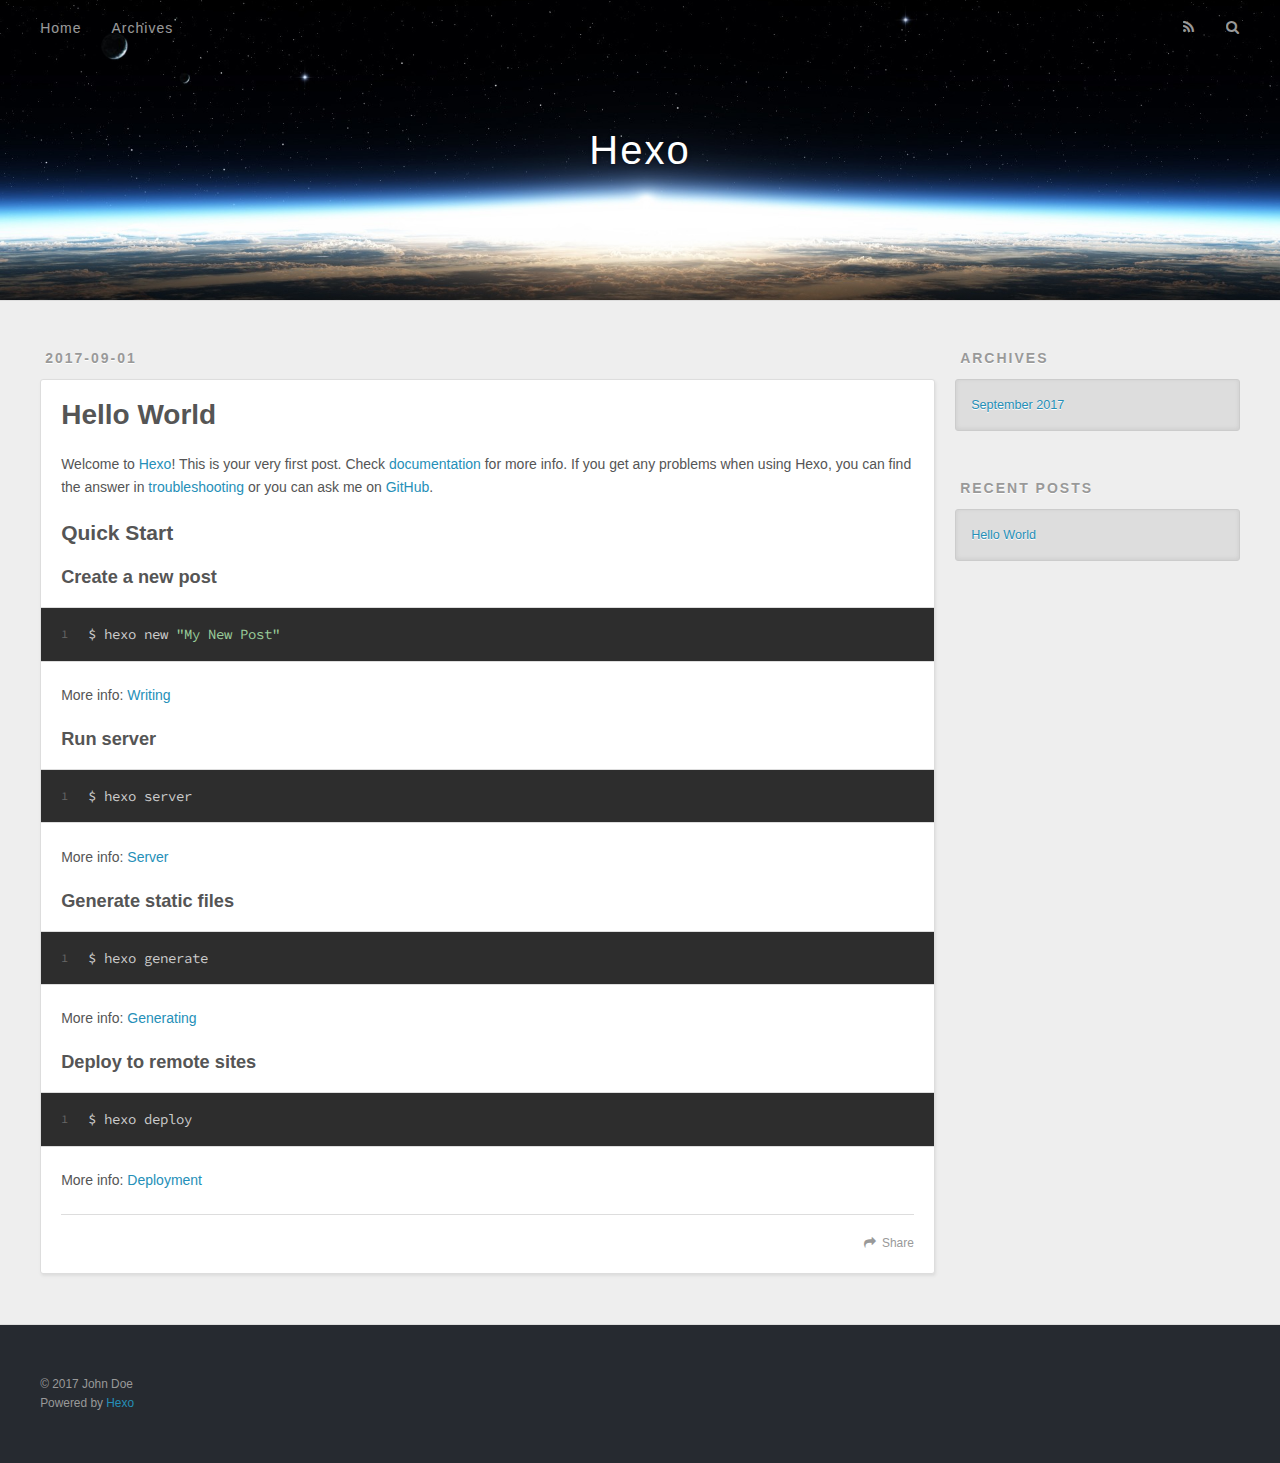
==== index.html @ 8f371cc3 "Site updated: 2017-09-01 23:57:20" ====
<!DOCTYPE html>
<html>
<head>
  <meta charset="utf-8">
  
  <title>Hexo</title>
  <meta name="viewport" content="width=device-width, initial-scale=1, maximum-scale=1">
  <meta property="og:type" content="website">
<meta property="og:title" content="Hexo">
<meta property="og:url" content="http://yoursite.com/index.html">
<meta property="og:site_name" content="Hexo">
<meta name="twitter:card" content="summary">
<meta name="twitter:title" content="Hexo">
  
    <link rel="alternate" href="/atom.xml" title="Hexo" type="application/atom+xml">
  
  
    <link rel="icon" href="/favicon.png">
  
  
    <link href="//fonts.googleapis.com/css?family=Source+Code+Pro" rel="stylesheet" type="text/css">
  
  <link rel="stylesheet" href="/css/style.css">
  

</head>

<body>
  <div id="container">
    <div id="wrap">
      <header id="header">
  <div id="banner"></div>
  <div id="header-outer" class="outer">
    <div id="header-title" class="inner">
      <h1 id="logo-wrap">
        <a href="/" id="logo">Hexo</a>
      </h1>
      
    </div>
    <div id="header-inner" class="inner">
      <nav id="main-nav">
        <a id="main-nav-toggle" class="nav-icon"></a>
        
          <a class="main-nav-link" href="/">Home</a>
        
          <a class="main-nav-link" href="/archives">Archives</a>
        
      </nav>
      <nav id="sub-nav">
        
          <a id="nav-rss-link" class="nav-icon" href="/atom.xml" title="RSS Feed"></a>
        
        <a id="nav-search-btn" class="nav-icon" title="Search"></a>
      </nav>
      <div id="search-form-wrap">
        <form action="//google.com/search" method="get" accept-charset="UTF-8" class="search-form"><input type="search" name="q" class="search-form-input" placeholder="Search"><button type="submit" class="search-form-submit">&#xF002;</button><input type="hidden" name="sitesearch" value="http://yoursite.com"></form>
      </div>
    </div>
  </div>
</header>
      <div class="outer">
        <section id="main">
  
    <article id="post-hello-world" class="article article-type-post" itemscope itemprop="blogPost">
  <div class="article-meta">
    <a href="/2017/09/01/hello-world/" class="article-date">
  <time datetime="2017-09-01T15:28:15.913Z" itemprop="datePublished">2017-09-01</time>
</a>
    
  </div>
  <div class="article-inner">
    
    
      <header class="article-header">
        
  
    <h1 itemprop="name">
      <a class="article-title" href="/2017/09/01/hello-world/">Hello World</a>
    </h1>
  

      </header>
    
    <div class="article-entry" itemprop="articleBody">
      
        <p>Welcome to <a href="https://hexo.io/" target="_blank" rel="external">Hexo</a>! This is your very first post. Check <a href="https://hexo.io/docs/" target="_blank" rel="external">documentation</a> for more info. If you get any problems when using Hexo, you can find the answer in <a href="https://hexo.io/docs/troubleshooting.html" target="_blank" rel="external">troubleshooting</a> or you can ask me on <a href="https://github.com/hexojs/hexo/issues" target="_blank" rel="external">GitHub</a>.</p>
<h2 id="Quick-Start"><a href="#Quick-Start" class="headerlink" title="Quick Start"></a>Quick Start</h2><h3 id="Create-a-new-post"><a href="#Create-a-new-post" class="headerlink" title="Create a new post"></a>Create a new post</h3><figure class="highlight bash"><table><tr><td class="gutter"><pre><div class="line">1</div></pre></td><td class="code"><pre><div class="line">$ hexo new <span class="string">"My New Post"</span></div></pre></td></tr></table></figure>
<p>More info: <a href="https://hexo.io/docs/writing.html" target="_blank" rel="external">Writing</a></p>
<h3 id="Run-server"><a href="#Run-server" class="headerlink" title="Run server"></a>Run server</h3><figure class="highlight bash"><table><tr><td class="gutter"><pre><div class="line">1</div></pre></td><td class="code"><pre><div class="line">$ hexo server</div></pre></td></tr></table></figure>
<p>More info: <a href="https://hexo.io/docs/server.html" target="_blank" rel="external">Server</a></p>
<h3 id="Generate-static-files"><a href="#Generate-static-files" class="headerlink" title="Generate static files"></a>Generate static files</h3><figure class="highlight bash"><table><tr><td class="gutter"><pre><div class="line">1</div></pre></td><td class="code"><pre><div class="line">$ hexo generate</div></pre></td></tr></table></figure>
<p>More info: <a href="https://hexo.io/docs/generating.html" target="_blank" rel="external">Generating</a></p>
<h3 id="Deploy-to-remote-sites"><a href="#Deploy-to-remote-sites" class="headerlink" title="Deploy to remote sites"></a>Deploy to remote sites</h3><figure class="highlight bash"><table><tr><td class="gutter"><pre><div class="line">1</div></pre></td><td class="code"><pre><div class="line">$ hexo deploy</div></pre></td></tr></table></figure>
<p>More info: <a href="https://hexo.io/docs/deployment.html" target="_blank" rel="external">Deployment</a></p>

      
    </div>
    <footer class="article-footer">
      <a data-url="http://yoursite.com/2017/09/01/hello-world/" data-id="cj721lcmr0000yonfxsi88yu9" class="article-share-link">Share</a>
      
      
    </footer>
  </div>
  
</article>


  

</section>
        
          <aside id="sidebar">
  
    

  
    

  
    
  
    
  <div class="widget-wrap">
    <h3 class="widget-title">Archives</h3>
    <div class="widget">
      <ul class="archive-list"><li class="archive-list-item"><a class="archive-list-link" href="/archives/2017/09/">September 2017</a></li></ul>
    </div>
  </div>


  
    
  <div class="widget-wrap">
    <h3 class="widget-title">Recent Posts</h3>
    <div class="widget">
      <ul>
        
          <li>
            <a href="/2017/09/01/hello-world/">Hello World</a>
          </li>
        
      </ul>
    </div>
  </div>

  
</aside>
        
      </div>
      <footer id="footer">
  
  <div class="outer">
    <div id="footer-info" class="inner">
      &copy; 2017 John Doe<br>
      Powered by <a href="http://hexo.io/" target="_blank">Hexo</a>
    </div>
  </div>
</footer>
    </div>
    <nav id="mobile-nav">
  
    <a href="/" class="mobile-nav-link">Home</a>
  
    <a href="/archives" class="mobile-nav-link">Archives</a>
  
</nav>
    

<script src="//ajax.googleapis.com/ajax/libs/jquery/2.0.3/jquery.min.js"></script>


  <link rel="stylesheet" href="/fancybox/jquery.fancybox.css">
  <script src="/fancybox/jquery.fancybox.pack.js"></script>


<script src="/js/script.js"></script>

  </div>
</body>
</html>
---- css/style.css ----
body {
  width: 100%;
}
body:before,
body:after {
  content: "";
  display: table;
}
body:after {
  clear: both;
}
html,
body,
div,
span,
applet,
object,
iframe,
h1,
h2,
h3,
h4,
h5,
h6,
p,
blockquote,
pre,
a,
abbr,
acronym,
address,
big,
cite,
code,
del,
dfn,
em,
img,
ins,
kbd,
q,
s,
samp,
small,
strike,
strong,
sub,
sup,
tt,
var,
dl,
dt,
dd,
ol,
ul,
li,
fieldset,
form,
label,
legend,
table,
caption,
tbody,
tfoot,
thead,
tr,
th,
td {
  margin: 0;
  padding: 0;
  border: 0;
  outline: 0;
  font-weight: inherit;
  font-style: inherit;
  font-family: inherit;
  font-size: 100%;
  vertical-align: baseline;
}
body {
  line-height: 1;
  color: #000;
  background: #fff;
}
ol,
ul {
  list-style: none;
}
table {
  border-collapse: separate;
  border-spacing: 0;
  vertical-align: middle;
}
caption,
th,
td {
  text-align: left;
  font-weight: normal;
  vertical-align: middle;
}
a img {
  border: none;
}
input,
button {
  margin: 0;
  padding: 0;
}
input::-moz-focus-inner,
button::-moz-focus-inner {
  border: 0;
  padding: 0;
}
@font-face {
  font-family: FontAwesome;
  font-style: normal;
  font-weight: normal;
  src: url("fonts/fontawesome-webfont.eot?v=#4.0.3");
  src: url("fonts/fontawesome-webfont.eot?#iefix&v=#4.0.3") format("embedded-opentype"), url("fonts/fontawesome-webfont.woff?v=#4.0.3") format("woff"), url("fonts/fontawesome-webfont.ttf?v=#4.0.3") format("truetype"), url("fonts/fontawesome-webfont.svg#fontawesomeregular?v=#4.0.3") format("svg");
}
html,
body,
#container {
  height: 100%;
}
body {
  background: #eee;
  font: 14px "Helvetica Neue", Helvetica, Arial, sans-serif;
  -webkit-text-size-adjust: 100%;
}
.outer {
  max-width: 1220px;
  margin: 0 auto;
  padding: 0 20px;
}
.outer:before,
.outer:after {
  content: "";
  display: table;
}
.outer:after {
  clear: both;
}
.inner {
  display: inline;
  float: left;
  width: 98.33333333333333%;
  margin: 0 0.833333333333333%;
}
.left,
.alignleft {
  float: left;
}
.right,
.alignright {
  float: right;
}
.clear {
  clear: both;
}
#container {
  position: relative;
}
.mobile-nav-on {
  overflow: hidden;
}
#wrap {
  height: 100%;
  width: 100%;
  position: absolute;
  top: 0;
  left: 0;
  -webkit-transition: 0.2s ease-out;
  -moz-transition: 0.2s ease-out;
  -ms-transition: 0.2s ease-out;
  transition: 0.2s ease-out;
  z-index: 1;
  background: #eee;
}
.mobile-nav-on #wrap {
  left: 280px;
}
@media screen and (min-width: 768px) {
  #main {
    display: inline;
    float: left;
    width: 73.33333333333333%;
    margin: 0 0.833333333333333%;
  }
}
.article-date,
.article-category-link,
.archive-year,
.widget-title {
  text-decoration: none;
  text-transform: uppercase;
  letter-spacing: 2px;
  color: #999;
  margin-bottom: 1em;
  margin-left: 5px;
  line-height: 1em;
  text-shadow: 0 1px #fff;
  font-weight: bold;
}
.article-inner,
.archive-article-inner {
  background: #fff;
  -webkit-box-shadow: 1px 2px 3px #ddd;
  box-shadow: 1px 2px 3px #ddd;
  border: 1px solid #ddd;
  border-radius: 3px;
}
.article-entry h1,
.widget h1 {
  font-size: 2em;
}
.article-entry h2,
.widget h2 {
  font-size: 1.5em;
}
.article-entry h3,
.widget h3 {
  font-size: 1.3em;
}
.article-entry h4,
.widget h4 {
  font-size: 1.2em;
}
.article-entry h5,
.widget h5 {
  font-size: 1em;
}
.article-entry h6,
.widget h6 {
  font-size: 1em;
  color: #999;
}
.article-entry hr,
.widget hr {
  border: 1px dashed #ddd;
}
.article-entry strong,
.widget strong {
  font-weight: bold;
}
.article-entry em,
.widget em,
.article-entry cite,
.widget cite {
  font-style: italic;
}
.article-entry sup,
.widget sup,
.article-entry sub,
.widget sub {
  font-size: 0.75em;
  line-height: 0;
  position: relative;
  vertical-align: baseline;
}
.article-entry sup,
.widget sup {
  top: -0.5em;
}
.article-entry sub,
.widget sub {
  bottom: -0.2em;
}
.article-entry small,
.widget small {
  font-size: 0.85em;
}
.article-entry acronym,
.widget acronym,
.article-entry abbr,
.widget abbr {
  border-bottom: 1px dotted;
}
.article-entry ul,
.widget ul,
.article-entry ol,
.widget ol,
.article-entry dl,
.widget dl {
  margin: 0 20px;
  line-height: 1.6em;
}
.article-entry ul ul,
.widget ul ul,
.article-entry ol ul,
.widget ol ul,
.article-entry ul ol,
.widget ul ol,
.article-entry ol ol,
.widget ol ol {
  margin-top: 0;
  margin-bottom: 0;
}
.article-entry ul,
.widget ul {
  list-style: disc;
}
.article-entry ol,
.widget ol {
  list-style: decimal;
}
.article-entry dt,
.widget dt {
  font-weight: bold;
}
#header {
  height: 300px;
  position: relative;
  border-bottom: 1px solid #ddd;
}
#header:before,
#header:after {
  content: "";
  position: absolute;
  left: 0;
  right: 0;
  height: 40px;
}
#header:before {
  top: 0;
  background: -webkit-linear-gradient(rgba(0,0,0,0.2), transparent);
  background: -moz-linear-gradient(rgba(0,0,0,0.2), transparent);
  background: -ms-linear-gradient(rgba(0,0,0,0.2), transparent);
  background: linear-gradient(rgba(0,0,0,0.2), transparent);
}
#header:after {
  bottom: 0;
  background: -webkit-linear-gradient(transparent, rgba(0,0,0,0.2));
  background: -moz-linear-gradient(transparent, rgba(0,0,0,0.2));
  background: -ms-linear-gradient(transparent, rgba(0,0,0,0.2));
  background: linear-gradient(transparent, rgba(0,0,0,0.2));
}
#header-outer {
  height: 100%;
  position: relative;
}
#header-inner {
  position: relative;
  overflow: hidden;
}
#banner {
  position: absolute;
  top: 0;
  left: 0;
  width: 100%;
  height: 100%;
  background: url("images/banner.jpg") center #000;
  -webkit-background-size: cover;
  -moz-background-size: cover;
  background-size: cover;
  z-index: -1;
}
#header-title {
  text-align: center;
  height: 40px;
  position: absolute;
  top: 50%;
  left: 0;
  margin-top: -20px;
}
#logo,
#subtitle {
  text-decoration: none;
  color: #fff;
  font-weight: 300;
  text-shadow: 0 1px 4px rgba(0,0,0,0.3);
}
#logo {
  font-size: 40px;
  line-height: 40px;
  letter-spacing: 2px;
}
#subtitle {
  font-size: 16px;
  line-height: 16px;
  letter-spacing: 1px;
}
#subtitle-wrap {
  margin-top: 16px;
}
#main-nav {
  float: left;
  margin-left: -15px;
}
.nav-icon,
.main-nav-link {
  float: left;
  color: #fff;
  opacity: 0.6;
  text-decoration: none;
  text-shadow: 0 1px rgba(0,0,0,0.2);
  -webkit-transition: opacity 0.2s;
  -moz-transition: opacity 0.2s;
  -ms-transition: opacity 0.2s;
  transition: opacity 0.2s;
  display: block;
  padding: 20px 15px;
}
.nav-icon:hover,
.main-nav-link:hover {
  opacity: 1;
}
.nav-icon {
  font-family: FontAwesome;
  text-align: center;
  font-size: 14px;
  width: 14px;
  height: 14px;
  padding: 20px 15px;
  position: relative;
  cursor: pointer;
}
.main-nav-link {
  font-weight: 300;
  letter-spacing: 1px;
}
@media screen and (max-width: 479px) {
  .main-nav-link {
    display: none;
  }
}
#main-nav-toggle {
  display: none;
}
#main-nav-toggle:before {
  content: "\f0c9";
}
@media screen and (max-width: 479px) {
  #main-nav-toggle {
    display: block;
  }
}
#sub-nav {
  float: right;
  margin-right: -15px;
}
#nav-rss-link:before {
  content: "\f09e";
}
#nav-search-btn:before {
  content: "\f002";
}
#search-form-wrap {
  position: absolute;
  top: 15px;
  width: 150px;
  height: 30px;
  right: -150px;
  opacity: 0;
  -webkit-transition: 0.2s ease-out;
  -moz-transition: 0.2s ease-out;
  -ms-transition: 0.2s ease-out;
  transition: 0.2s ease-out;
}
#search-form-wrap.on {
  opacity: 1;
  right: 0;
}
@media screen and (max-width: 479px) {
  #search-form-wrap {
    width: 100%;
    right: -100%;
  }
}
.search-form {
  position: absolute;
  top: 0;
  left: 0;
  right: 0;
  background: #fff;
  padding: 5px 15px;
  border-radius: 15px;
  -webkit-box-shadow: 0 0 10px rgba(0,0,0,0.3);
  box-shadow: 0 0 10px rgba(0,0,0,0.3);
}
.search-form-input {
  border: none;
  background: none;
  color: #555;
  width: 100%;
  font: 13px "Helvetica Neue", Helvetica, Arial, sans-serif;
  outline: none;
}
.search-form-input::-webkit-search-results-decoration,
.search-form-input::-webkit-search-cancel-button {
  -webkit-appearance: none;
}
.search-form-submit {
  position: absolute;
  top: 50%;
  right: 10px;
  margin-top: -7px;
  font: 13px FontAwesome;
  border: none;
  background: none;
  color: #bbb;
  cursor: pointer;
}
.search-form-submit:hover,
.search-form-submit:focus {
  color: #777;
}
.article {
  margin: 50px 0;
}
.article-inner {
  overflow: hidden;
}
.article-meta:before,
.article-meta:after {
  content: "";
  display: table;
}
.article-meta:after {
  clear: both;
}
.article-date {
  float: left;
}
.article-category {
  float: left;
  line-height: 1em;
  color: #ccc;
  text-shadow: 0 1px #fff;
  margin-left: 8px;
}
.article-category:before {
  content: "\2022";
}
.article-category-link {
  margin: 0 12px 1em;
}
.article-header {
  padding: 20px 20px 0;
}
.article-title {
  text-decoration: none;
  font-size: 2em;
  font-weight: bold;
  color: #555;
  line-height: 1.1em;
  -webkit-transition: color 0.2s;
  -moz-transition: color 0.2s;
  -ms-transition: color 0.2s;
  transition: color 0.2s;
}
a.article-title:hover {
  color: #258fb8;
}
.article-entry {
  color: #555;
  padding: 0 20px;
}
.article-entry:before,
.article-entry:after {
  content: "";
  display: table;
}
.article-entry:after {
  clear: both;
}
.article-entry p,
.article-entry table {
  line-height: 1.6em;
  margin: 1.6em 0;
}
.article-entry h1,
.article-entry h2,
.article-entry h3,
.article-entry h4,
.article-entry h5,
.article-entry h6 {
  font-weight: bold;
}
.article-entry h1,
.article-entry h2,
.article-entry h3,
.article-entry h4,
.article-entry h5,
.article-entry h6 {
  line-height: 1.1em;
  margin: 1.1em 0;
}
.article-entry a {
  color: #258fb8;
  text-decoration: none;
}
.article-entry a:hover {
  text-decoration: underline;
}
.article-entry ul,
.article-entry ol,
.article-entry dl {
  margin-top: 1.6em;
  margin-bottom: 1.6em;
}
.article-entry img,
.article-entry video {
  max-width: 100%;
  height: auto;
  display: block;
  margin: auto;
}
.article-entry iframe {
  border: none;
}
.article-entry table {
  width: 100%;
  border-collapse: collapse;
  border-spacing: 0;
}
.article-entry th {
  font-weight: bold;
  border-bottom: 3px solid #ddd;
  padding-bottom: 0.5em;
}
.article-entry td {
  border-bottom: 1px solid #ddd;
  padding: 10px 0;
}
.article-entry blockquote {
  font-family: Georgia, "Times New Roman", serif;
  font-size: 1.4em;
  margin: 1.6em 20px;
  text-align: center;
}
.article-entry blockquote footer {
  font-size: 14px;
  margin: 1.6em 0;
  font-family: "Helvetica Neue", Helvetica, Arial, sans-serif;
}
.article-entry blockquote footer cite:before {
  content: "—";
  padding: 0 0.5em;
}
.article-entry .pullquote {
  text-align: left;
  width: 45%;
  margin: 0;
}
.article-entry .pullquote.left {
  margin-left: 0.5em;
  margin-right: 1em;
}
.article-entry .pullquote.right {
  margin-right: 0.5em;
  margin-left: 1em;
}
.article-entry .caption {
  color: #999;
  display: block;
  font-size: 0.9em;
  margin-top: 0.5em;
  position: relative;
  text-align: center;
}
.article-entry .video-container {
  position: relative;
  padding-top: 56.25%;
  height: 0;
  overflow: hidden;
}
.article-entry .video-container iframe,
.article-entry .video-container object,
.article-entry .video-container embed {
  position: absolute;
  top: 0;
  left: 0;
  width: 100%;
  height: 100%;
  margin-top: 0;
}
.article-more-link a {
  display: inline-block;
  line-height: 1em;
  padding: 6px 15px;
  border-radius: 15px;
  background: #eee;
  color: #999;
  text-shadow: 0 1px #fff;
  text-decoration: none;
}
.article-more-link a:hover {
  background: #258fb8;
  color: #fff;
  text-decoration: none;
  text-shadow: 0 1px #1e7293;
}
.article-footer {
  font-size: 0.85em;
  line-height: 1.6em;
  border-top: 1px solid #ddd;
  padding-top: 1.6em;
  margin: 0 20px 20px;
}
.article-footer:before,
.article-footer:after {
  content: "";
  display: table;
}
.article-footer:after {
  clear: both;
}
.article-footer a {
  color: #999;
  text-decoration: none;
}
.article-footer a:hover {
  color: #555;
}
.article-tag-list-item {
  float: left;
  margin-right: 10px;
}
.article-tag-list-link:before {
  content: "#";
}
.article-comment-link {
  float: right;
}
.article-comment-link:before {
  content: "\f075";
  font-family: FontAwesome;
  padding-right: 8px;
}
.article-share-link {
  cursor: pointer;
  float: right;
  margin-left: 20px;
}
.article-share-link:before {
  content: "\f064";
  font-family: FontAwesome;
  padding-right: 6px;
}
#article-nav {
  position: relative;
}
#article-nav:before,
#article-nav:after {
  content: "";
  display: table;
}
#article-nav:after {
  clear: both;
}
@media screen and (min-width: 768px) {
  #article-nav {
    margin: 50px 0;
  }
  #article-nav:before {
    width: 8px;
    height: 8px;
    position: absolute;
    top: 50%;
    left: 50%;
    margin-top: -4px;
    margin-left: -4px;
    content: "";
    border-radius: 50%;
    background: #ddd;
    -webkit-box-shadow: 0 1px 2px #fff;
    box-shadow: 0 1px 2px #fff;
  }
}
.article-nav-link-wrap {
  text-decoration: none;
  text-shadow: 0 1px #fff;
  color: #999;
  -webkit-box-sizing: border-box;
  -moz-box-sizing: border-box;
  box-sizing: border-box;
  margin-top: 50px;
  text-align: center;
  display: block;
}
.article-nav-link-wrap:hover {
  color: #555;
}
@media screen and (min-width: 768px) {
  .article-nav-link-wrap {
    width: 50%;
    margin-top: 0;
  }
}
@media screen and (min-width: 768px) {
  #article-nav-newer {
    float: left;
    text-align: right;
    padding-right: 20px;
  }
}
@media screen and (min-width: 768px) {
  #article-nav-older {
    float: right;
    text-align: left;
    padding-left: 20px;
  }
}
.article-nav-caption {
  text-transform: uppercase;
  letter-spacing: 2px;
  color: #ddd;
  line-height: 1em;
  font-weight: bold;
}
#article-nav-newer .article-nav-caption {
  margin-right: -2px;
}
.article-nav-title {
  font-size: 0.85em;
  line-height: 1.6em;
  margin-top: 0.5em;
}
.article-share-box {
  position: absolute;
  display: none;
  background: #fff;
  -webkit-box-shadow: 1px 2px 10px rgba(0,0,0,0.2);
  box-shadow: 1px 2px 10px rgba(0,0,0,0.2);
  border-radius: 3px;
  margin-left: -145px;
  overflow: hidden;
  z-index: 1;
}
.article-share-box.on {
  display: block;
}
.article-share-input {
  width: 100%;
  background: none;
  -webkit-box-sizing: border-box;
  -moz-box-sizing: border-box;
  box-sizing: border-box;
  font: 14px "Helvetica Neue", Helvetica, Arial, sans-serif;
  padding: 0 15px;
  color: #555;
  outline: none;
  border: 1px solid #ddd;
  border-radius: 3px 3px 0 0;
  height: 36px;
  line-height: 36px;
}
.article-share-links {
  background: #eee;
}
.article-share-links:before,
.article-share-links:after {
  content: "";
  display: table;
}
.article-share-links:after {
  clear: both;
}
.article-share-twitter,
.article-share-facebook,
.article-share-pinterest,
.article-share-google {
  width: 50px;
  height: 36px;
  display: block;
  float: left;
  position: relative;
  color: #999;
  text-shadow: 0 1px #fff;
}
.article-share-twitter:before,
.article-share-facebook:before,
.article-share-pinterest:before,
.article-share-google:before {
  font-size: 20px;
  font-family: FontAwesome;
  width: 20px;
  height: 20px;
  position: absolute;
  top: 50%;
  left: 50%;
  margin-top: -10px;
  margin-left: -10px;
  text-align: center;
}
.article-share-twitter:hover,
.article-share-facebook:hover,
.article-share-pinterest:hover,
.article-share-google:hover {
  color: #fff;
}
.article-share-twitter:before {
  content: "\f099";
}
.article-share-twitter:hover {
  background: #00aced;
  text-shadow: 0 1px #008abe;
}
.article-share-facebook:before {
  content: "\f09a";
}
.article-share-facebook:hover {
  background: #3b5998;
  text-shadow: 0 1px #2f477a;
}
.article-share-pinterest:before {
  content: "\f0d2";
}
.article-share-pinterest:hover {
  background: #cb2027;
  text-shadow: 0 1px #a21a1f;
}
.article-share-google:before {
  content: "\f0d5";
}
.article-share-google:hover {
  background: #dd4b39;
  text-shadow: 0 1px #be3221;
}
.article-gallery {
  background: #000;
  position: relative;
}
.article-gallery-photos {
  position: relative;
  overflow: hidden;
}
.article-gallery-img {
  display: none;
  max-width: 100%;
}
.article-gallery-img:first-child {
  display: block;
}
.article-gallery-img.loaded {
  position: absolute;
  display: block;
}
.article-gallery-img img {
  display: block;
  max-width: 100%;
  margin: 0 auto;
}
#comments {
  background: #fff;
  -webkit-box-shadow: 1px 2px 3px #ddd;
  box-shadow: 1px 2px 3px #ddd;
  padding: 20px;
  border: 1px solid #ddd;
  border-radius: 3px;
  margin: 50px 0;
}
#comments a {
  color: #258fb8;
}
.archives-wrap {
  margin: 50px 0;
}
.archives:before,
.archives:after {
  content: "";
  display: table;
}
.archives:after {
  clear: both;
}
.archive-year-wrap {
  margin-bottom: 1em;
}
.archives {
  -webkit-column-gap: 10px;
  -moz-column-gap: 10px;
  column-gap: 10px;
}
@media screen and (min-width: 480px) and (max-width: 767px) {
  .archives {
    -webkit-column-count: 2;
    -moz-column-count: 2;
    column-count: 2;
  }
}
@media screen and (min-width: 768px) {
  .archives {
    -webkit-column-count: 3;
    -moz-column-count: 3;
    column-count: 3;
  }
}
.archive-article {
  -webkit-column-break-inside: avoid;
  page-break-inside: avoid;
  overflow: hidden;
  break-inside: avoid-column;
}
.archive-article-inner {
  padding: 10px;
  margin-bottom: 15px;
}
.archive-article-title {
  text-decoration: none;
  font-weight: bold;
  color: #555;
  -webkit-transition: color 0.2s;
  -moz-transition: color 0.2s;
  -ms-transition: color 0.2s;
  transition: color 0.2s;
  line-height: 1.6em;
}
.archive-article-title:hover {
  color: #258fb8;
}
.archive-article-footer {
  margin-top: 1em;
}
.archive-article-date {
  color: #999;
  text-decoration: none;
  font-size: 0.85em;
  line-height: 1em;
  margin-bottom: 0.5em;
  display: block;
}
#page-nav {
  margin: 50px auto;
  background: #fff;
  -webkit-box-shadow: 1px 2px 3px #ddd;
  box-shadow: 1px 2px 3px #ddd;
  border: 1px solid #ddd;
  border-radius: 3px;
  text-align: center;
  color: #999;
  overflow: hidden;
}
#page-nav:before,
#page-nav:after {
  content: "";
  display: table;
}
#page-nav:after {
  clear: both;
}
#page-nav a,
#page-nav span {
  padding: 10px 20px;
  line-height: 1;
  height: 2ex;
}
#page-nav a {
  color: #999;
  text-decoration: none;
}
#page-nav a:hover {
  background: #999;
  color: #fff;
}
#page-nav .prev {
  float: left;
}
#page-nav .next {
  float: right;
}
#page-nav .page-number {
  display: inline-block;
}
@media screen and (max-width: 479px) {
  #page-nav .page-number {
    display: none;
  }
}
#page-nav .current {
  color: #555;
  font-weight: bold;
}
#page-nav .space {
  color: #ddd;
}
#footer {
  background: #262a30;
  padding: 50px 0;
  border-top: 1px solid #ddd;
  color: #999;
}
#footer a {
  color: #258fb8;
  text-decoration: none;
}
#footer a:hover {
  text-decoration: underline;
}
#footer-info {
  line-height: 1.6em;
  font-size: 0.85em;
}
.article-entry pre,
.article-entry .highlight {
  background: #2d2d2d;
  margin: 0 -20px;
  padding: 15px 20px;
  border-style: solid;
  border-color: #ddd;
  border-width: 1px 0;
  overflow: auto;
  color: #ccc;
  line-height: 22.400000000000002px;
}
.article-entry .highlight .gutter pre,
.article-entry .gist .gist-file .gist-data .line-numbers {
  color: #666;
  font-size: 0.85em;
}
.article-entry pre,
.article-entry code {
  font-family: "Source Code Pro", Consolas, Monaco, Menlo, Consolas, monospace;
}
.article-entry code {
  background: #eee;
  text-shadow: 0 1px #fff;
  padding: 0 0.3em;
}
.article-entry pre code {
  background: none;
  text-shadow: none;
  padding: 0;
}
.article-entry .highlight pre {
  border: none;
  margin: 0;
  padding: 0;
}
.article-entry .highlight table {
  margin: 0;
  width: auto;
}
.article-entry .highlight td {
  border: none;
  padding: 0;
}
.article-entry .highlight figcaption {
  font-size: 0.85em;
  color: #999;
  line-height: 1em;
  margin-bottom: 1em;
}
.article-entry .highlight figcaption:before,
.article-entry .highlight figcaption:after {
  content: "";
  display: table;
}
.article-entry .highlight figcaption:after {
  clear: both;
}
.article-entry .highlight figcaption a {
  float: right;
}
.article-entry .highlight .gutter pre {
  text-align: right;
  padding-right: 20px;
}
.article-entry .highlight .line {
  height: 22.400000000000002px;
}
.article-entry .highlight .line.marked {
  background: #515151;
}
.article-entry .gist {
  margin: 0 -20px;
  border-style: solid;
  border-color: #ddd;
  border-width: 1px 0;
  background: #2d2d2d;
  padding: 15px 20px 15px 0;
}
.article-entry .gist .gist-file {
  border: none;
  font-family: "Source Code Pro", Consolas, Monaco, Menlo, Consolas, monospace;
  margin: 0;
}
.article-entry .gist .gist-file .gist-data {
  background: none;
  border: none;
}
.article-entry .gist .gist-file .gist-data .line-numbers {
  background: none;
  border: none;
  padding: 0 20px 0 0;
}
.article-entry .gist .gist-file .gist-data .line-data {
  padding: 0 !important;
}
.article-entry .gist .gist-file .highlight {
  margin: 0;
  padding: 0;
  border: none;
}
.article-entry .gist .gist-file .gist-meta {
  background: #2d2d2d;
  color: #999;
  font: 0.85em "Helvetica Neue", Helvetica, Arial, sans-serif;
  text-shadow: 0 0;
  padding: 0;
  margin-top: 1em;
  margin-left: 20px;
}
.article-entry .gist .gist-file .gist-meta a {
  color: #258fb8;
  font-weight: normal;
}
.article-entry .gist .gist-file .gist-meta a:hover {
  text-decoration: underline;
}
pre .comment,
pre .title {
  color: #999;
}
pre .variable,
pre .attribute,
pre .tag,
pre .regexp,
pre .ruby .constant,
pre .xml .tag .title,
pre .xml .pi,
pre .xml .doctype,
pre .html .doctype,
pre .css .id,
pre .css .class,
pre .css .pseudo {
  color: #f2777a;
}
pre .number,
pre .preprocessor,
pre .built_in,
pre .literal,
pre .params,
pre .constant {
  color: #f99157;
}
pre .class,
pre .ruby .class .title,
pre .css .rules .attribute {
  color: #9c9;
}
pre .string,
pre .value,
pre .inheritance,
pre .header,
pre .ruby .symbol,
pre .xml .cdata {
  color: #9c9;
}
pre .css .hexcolor {
  color: #6cc;
}
pre .function,
pre .python .decorator,
pre .python .title,
pre .ruby .function .title,
pre .ruby .title .keyword,
pre .perl .sub,
pre .javascript .title,
pre .coffeescript .title {
  color: #69c;
}
pre .keyword,
pre .javascript .function {
  color: #c9c;
}
@media screen and (max-width: 479px) {
  #mobile-nav {
    position: absolute;
    top: 0;
    left: 0;
    width: 280px;
    height: 100%;
    background: #191919;
    border-right: 1px solid #fff;
  }
}
@media screen and (max-width: 479px) {
  .mobile-nav-link {
    display: block;
    color: #999;
    text-decoration: none;
    padding: 15px 20px;
    font-weight: bold;
  }
  .mobile-nav-link:hover {
    color: #fff;
  }
}
@media screen and (min-width: 768px) {
  #sidebar {
    display: inline;
    float: left;
    width: 23.333333333333332%;
    margin: 0 0.833333333333333%;
  }
}
.widget-wrap {
  margin: 50px 0;
}
.widget {
  color: #777;
  text-shadow: 0 1px #fff;
  background: #ddd;
  -webkit-box-shadow: 0 -1px 4px #ccc inset;
  box-shadow: 0 -1px 4px #ccc inset;
  border: 1px solid #ccc;
  padding: 15px;
  border-radius: 3px;
}
.widget a {
  color: #258fb8;
  text-decoration: none;
}
.widget a:hover {
  text-decoration: underline;
}
.widget ul ul,
.widget ol ul,
.widget dl ul,
.widget ul ol,
.widget ol ol,
.widget dl ol,
.widget ul dl,
.widget ol dl,
.widget dl dl {
  margin-left: 15px;
  list-style: disc;
}
.widget {
  line-height: 1.6em;
  word-wrap: break-word;
  font-size: 0.9em;
}
.widget ul,
.widget ol {
  list-style: none;
  margin: 0;
}
.widget ul ul,
.widget ol ul,
.widget ul ol,
.widget ol ol {
  margin: 0 20px;
}
.widget ul ul,
.widget ol ul {
  list-style: disc;
}
.widget ul ol,
.widget ol ol {
  list-style: decimal;
}
.category-list-count,
.tag-list-count,
.archive-list-count {
  padding-left: 5px;
  color: #999;
  font-size: 0.85em;
}
.category-list-count:before,
.tag-list-count:before,
.archive-list-count:before {
  content: "(";
}
.category-list-count:after,
.tag-list-count:after,
.archive-list-count:after {
  content: ")";
}
.tagcloud a {
  margin-right: 5px;
  display: inline-block;
}
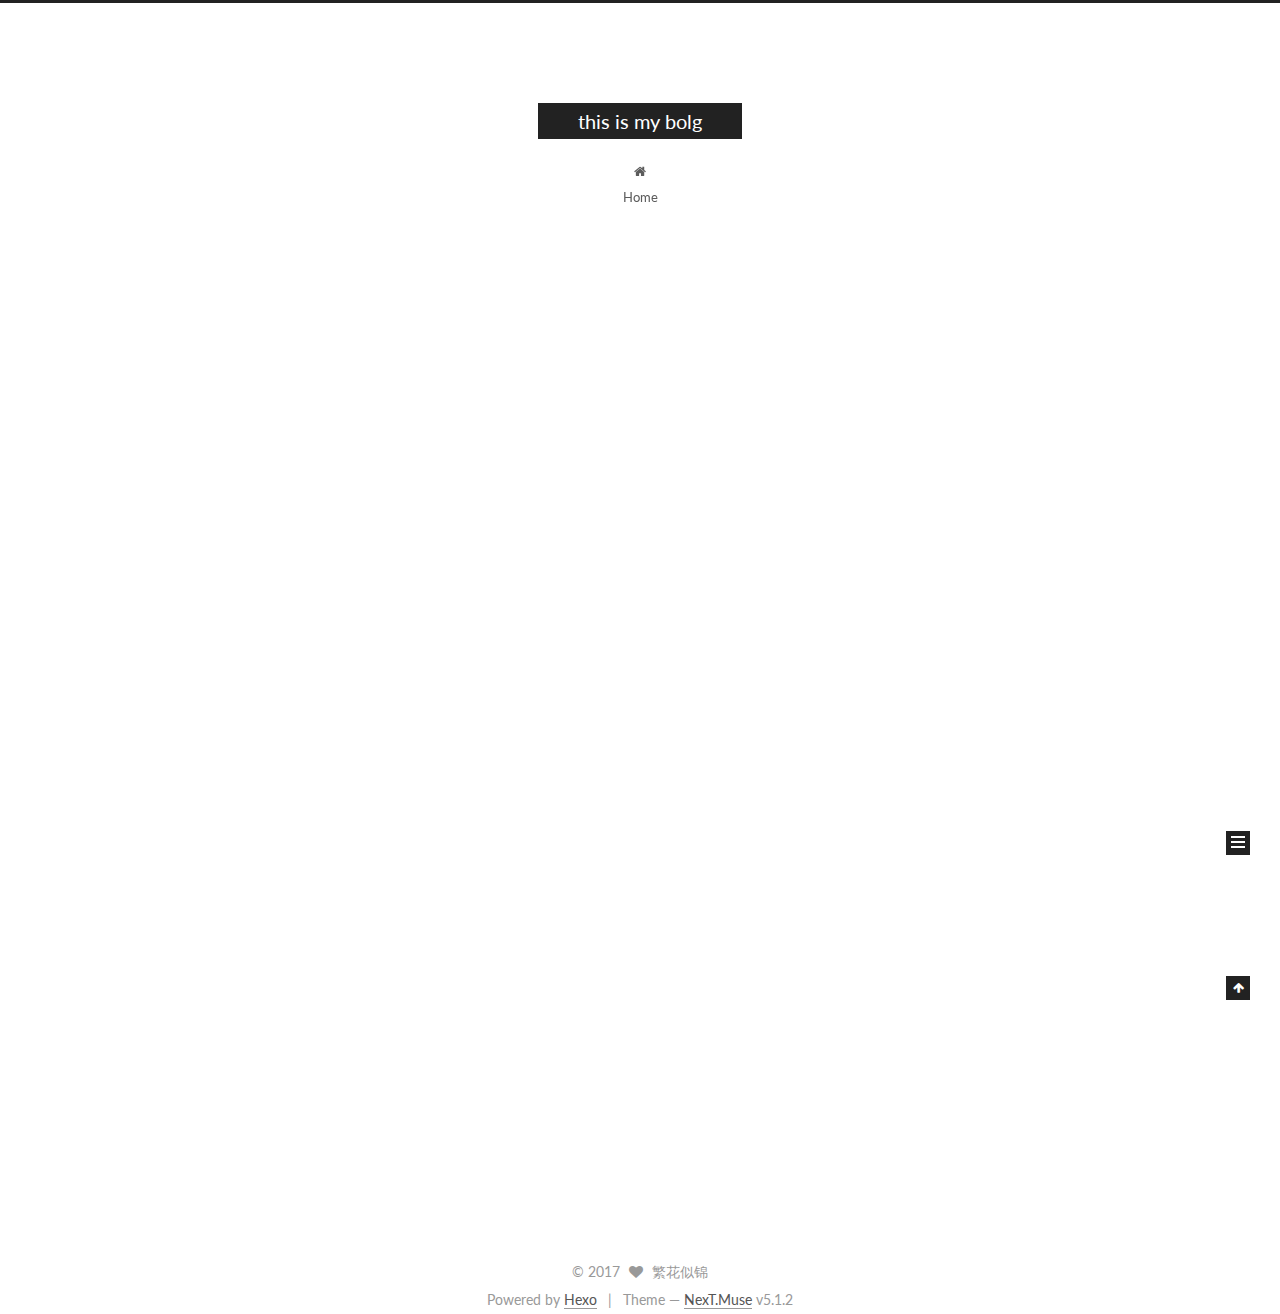
==== commit 44d554c3: "Site updated: 2017-09-03 22:24:15" ====
--- a/index.html
+++ b/index.html
@@ -1,89 +1,311 @@
 <!DOCTYPE html>
-<html>
+
+
+
+  
+
+
+<html class="theme-next muse use-motion" lang="">
 <head>
-  <meta charset="utf-8">
-  
-  <title>Hexo</title>
-  <meta name="viewport" content="width=device-width, initial-scale=1, maximum-scale=1">
-  <meta property="og:type" content="website">
-<meta property="og:title" content="Hexo">
+  <meta charset="UTF-8"/>
+<meta http-equiv="X-UA-Compatible" content="IE=edge" />
+<meta name="viewport" content="width=device-width, initial-scale=1, maximum-scale=1"/>
+<meta name="theme-color" content="#222">
+
+
+
+
+
+
+
+
+
+<meta http-equiv="Cache-Control" content="no-transform" />
+<meta http-equiv="Cache-Control" content="no-siteapp" />
+
+
+
+
+
+
+
+
+
+
+
+
+
+
+
+
+  
+  
+  <link href="/lib/fancybox/source/jquery.fancybox.css?v=2.1.5" rel="stylesheet" type="text/css" />
+
+
+
+
+  
+  
+  
+  
+
+  
+    
+    
+  
+
+  
+
+  
+
+  
+
+  
+
+  
+    
+    
+    <link href="//fonts.googleapis.com/css?family=Lato:300,300italic,400,400italic,700,700italic&subset=latin,latin-ext" rel="stylesheet" type="text/css">
+  
+
+
+
+
+
+
+<link href="/lib/font-awesome/css/font-awesome.min.css?v=4.6.2" rel="stylesheet" type="text/css" />
+
+<link href="/css/main.css?v=5.1.2" rel="stylesheet" type="text/css" />
+
+
+  <meta name="keywords" content="Hexo, NexT" />
+
+
+
+
+
+
+
+
+  <link rel="shortcut icon" type="image/x-icon" href="/favicon.ico?v=5.1.2" />
+
+
+
+
+
+
+<meta property="og:type" content="website">
+<meta property="og:title" content="this is my bolg">
 <meta property="og:url" content="http://yoursite.com/index.html">
-<meta property="og:site_name" content="Hexo">
+<meta property="og:site_name" content="this is my bolg">
 <meta name="twitter:card" content="summary">
-<meta name="twitter:title" content="Hexo">
-  
-    <link rel="alternate" href="/atom.xml" title="Hexo" type="application/atom+xml">
-  
-  
-    <link rel="icon" href="/favicon.png">
-  
-  
-    <link href="//fonts.googleapis.com/css?family=Source+Code+Pro" rel="stylesheet" type="text/css">
-  
-  <link rel="stylesheet" href="/css/style.css">
-  
+<meta name="twitter:title" content="this is my bolg">
+
+
+
+<script type="text/javascript" id="hexo.configurations">
+  var NexT = window.NexT || {};
+  var CONFIG = {
+    root: '/',
+    scheme: 'Muse',
+    version: '5.1.2',
+    sidebar: {"position":"left","display":"post","offset":12,"offset_float":12,"b2t":false,"scrollpercent":false,"onmobile":false},
+    fancybox: true,
+    tabs: true,
+    motion: {"enable":true,"async":false,"transition":{"post_block":"fadeIn","post_header":"slideDownIn","post_body":"slideDownIn","coll_header":"slideLeftIn"}},
+    duoshuo: {
+      userId: '0',
+      author: 'Author'
+    },
+    algolia: {
+      applicationID: '',
+      apiKey: '',
+      indexName: '',
+      hits: {"per_page":10},
+      labels: {"input_placeholder":"Search for Posts","hits_empty":"We didn't find any results for the search: ${query}","hits_stats":"${hits} results found in ${time} ms"}
+    }
+  };
+</script>
+
+
+
+  <link rel="canonical" href="http://yoursite.com/"/>
+
+
+
+
+
+  <title>this is my bolg</title>
+  
+
+
+
+
+
+
+
 
 </head>
 
-<body>
-  <div id="container">
-    <div id="wrap">
-      <header id="header">
-  <div id="banner"></div>
-  <div id="header-outer" class="outer">
-    <div id="header-title" class="inner">
-      <h1 id="logo-wrap">
-        <a href="/" id="logo">Hexo</a>
-      </h1>
-      
+<body itemscope itemtype="http://schema.org/WebPage" lang="">
+
+  
+  
+    
+  
+
+  <div class="container sidebar-position-left 
+  page-home">
+    <div class="headband"></div>
+
+    <header id="header" class="header" itemscope itemtype="http://schema.org/WPHeader">
+      <div class="header-inner"><div class="site-brand-wrapper">
+  <div class="site-meta ">
+    
+
+    <div class="custom-logo-site-title">
+      <a href="/"  class="brand" rel="start">
+        <span class="logo-line-before"><i></i></span>
+        <span class="site-title">this is my bolg</span>
+        <span class="logo-line-after"><i></i></span>
+      </a>
     </div>
-    <div id="header-inner" class="inner">
-      <nav id="main-nav">
-        <a id="main-nav-toggle" class="nav-icon"></a>
-        
-          <a class="main-nav-link" href="/">Home</a>
-        
-          <a class="main-nav-link" href="/archives">Archives</a>
-        
-      </nav>
-      <nav id="sub-nav">
-        
-          <a id="nav-rss-link" class="nav-icon" href="/atom.xml" title="RSS Feed"></a>
-        
-        <a id="nav-search-btn" class="nav-icon" title="Search"></a>
-      </nav>
-      <div id="search-form-wrap">
-        <form action="//google.com/search" method="get" accept-charset="UTF-8" class="search-form"><input type="search" name="q" class="search-form-input" placeholder="Search"><button type="submit" class="search-form-submit">&#xF002;</button><input type="hidden" name="sitesearch" value="http://yoursite.com"></form>
-      </div>
-    </div>
+      
+        <p class="site-subtitle"></p>
+      
   </div>
-</header>
-      <div class="outer">
-        <section id="main">
-  
-    <article id="post-hello-world" class="article article-type-post" itemscope itemprop="blogPost">
-  <div class="article-meta">
-    <a href="/2017/09/01/hello-world/" class="article-date">
-  <time datetime="2017-09-01T15:28:15.913Z" itemprop="datePublished">2017-09-01</time>
-</a>
-    
+
+  <div class="site-nav-toggle">
+    <button>
+      <span class="btn-bar"></span>
+      <span class="btn-bar"></span>
+      <span class="btn-bar"></span>
+    </button>
   </div>
-  <div class="article-inner">
-    
-    
-      <header class="article-header">
-        
-  
-    <h1 itemprop="name">
-      <a class="article-title" href="/2017/09/01/hello-world/">Hello World</a>
-    </h1>
-  
-
+</div>
+
+<nav class="site-nav">
+  
+
+  
+    <ul id="menu" class="menu">
+      
+        
+        <li class="menu-item menu-item-home">
+          <a href="/" rel="section">
+            
+              <i class="menu-item-icon fa fa-fw fa-home"></i> <br />
+            
+            Home
+          </a>
+        </li>
+      
+
+      
+    </ul>
+  
+
+  
+</nav>
+
+
+
+ </div>
+    </header>
+
+    <main id="main" class="main">
+      <div class="main-inner">
+        <div class="content-wrap">
+          <div id="content" class="content">
+            
+  <section id="posts" class="posts-expand">
+    
+      
+
+  
+
+  
+  
+  
+
+  <article class="post post-type-normal" itemscope itemtype="http://schema.org/Article">
+  
+  
+  
+  <div class="post-block">
+    <link itemprop="mainEntityOfPage" href="http://yoursite.com/2017/09/01/hello-world/">
+
+    <span hidden itemprop="author" itemscope itemtype="http://schema.org/Person">
+      <meta itemprop="name" content="繁花似锦">
+      <meta itemprop="description" content="">
+      <meta itemprop="image" content="/images/avatar.gif">
+    </span>
+
+    <span hidden itemprop="publisher" itemscope itemtype="http://schema.org/Organization">
+      <meta itemprop="name" content="this is my bolg">
+    </span>
+
+    
+      <header class="post-header">
+
+        
+        
+          <h1 class="post-title" itemprop="name headline">
+                
+                <a class="post-title-link" href="/2017/09/01/hello-world/" itemprop="url">Hello World</a></h1>
+        
+
+        <div class="post-meta">
+          <span class="post-time">
+            
+              <span class="post-meta-item-icon">
+                <i class="fa fa-calendar-o"></i>
+              </span>
+              
+                <span class="post-meta-item-text">Posted on</span>
+              
+              <time title="Post created" itemprop="dateCreated datePublished" datetime="2017-09-01T23:28:15+08:00">
+                2017-09-01
+              </time>
+            
+
+            
+
+            
+          </span>
+
+          
+
+          
+            
+          
+
+          
+          
+
+          
+
+          
+
+          
+
+        </div>
       </header>
     
-    <div class="article-entry" itemprop="articleBody">
-      
-        <p>Welcome to <a href="https://hexo.io/" target="_blank" rel="external">Hexo</a>! This is your very first post. Check <a href="https://hexo.io/docs/" target="_blank" rel="external">documentation</a> for more info. If you get any problems when using Hexo, you can find the answer in <a href="https://hexo.io/docs/troubleshooting.html" target="_blank" rel="external">troubleshooting</a> or you can ask me on <a href="https://github.com/hexojs/hexo/issues" target="_blank" rel="external">GitHub</a>.</p>
+
+    
+    
+    
+    <div class="post-body" itemprop="articleBody">
+
+      
+      
+
+      
+        
+          
+            <p>Welcome to <a href="https://hexo.io/" target="_blank" rel="external">Hexo</a>! This is your very first post. Check <a href="https://hexo.io/docs/" target="_blank" rel="external">documentation</a> for more info. If you get any problems when using Hexo, you can find the answer in <a href="https://hexo.io/docs/troubleshooting.html" target="_blank" rel="external">troubleshooting</a> or you can ask me on <a href="https://github.com/hexojs/hexo/issues" target="_blank" rel="external">GitHub</a>.</p>
 <h2 id="Quick-Start"><a href="#Quick-Start" class="headerlink" title="Quick Start"></a>Quick Start</h2><h3 id="Create-a-new-post"><a href="#Create-a-new-post" class="headerlink" title="Create a new post"></a>Create a new post</h3><figure class="highlight bash"><table><tr><td class="gutter"><pre><div class="line">1</div></pre></td><td class="code"><pre><div class="line">$ hexo new <span class="string">"My New Post"</span></div></pre></td></tr></table></figure>
 <p>More info: <a href="https://hexo.io/docs/writing.html" target="_blank" rel="external">Writing</a></p>
 <h3 id="Run-server"><a href="#Run-server" class="headerlink" title="Run server"></a>Run server</h3><figure class="highlight bash"><table><tr><td class="gutter"><pre><div class="line">1</div></pre></td><td class="code"><pre><div class="line">$ hexo server</div></pre></td></tr></table></figure>
@@ -93,88 +315,288 @@
 <h3 id="Deploy-to-remote-sites"><a href="#Deploy-to-remote-sites" class="headerlink" title="Deploy to remote sites"></a>Deploy to remote sites</h3><figure class="highlight bash"><table><tr><td class="gutter"><pre><div class="line">1</div></pre></td><td class="code"><pre><div class="line">$ hexo deploy</div></pre></td></tr></table></figure>
 <p>More info: <a href="https://hexo.io/docs/deployment.html" target="_blank" rel="external">Deployment</a></p>
 
+          
+        
       
     </div>
-    <footer class="article-footer">
-      <a data-url="http://yoursite.com/2017/09/01/hello-world/" data-id="cj721lcmr0000yonfxsi88yu9" class="article-share-link">Share</a>
-      
+    
+    
+    
+
+    
+
+    
+
+    
+
+    <footer class="post-footer">
+      
+
+      
+
+      
+
+      
+      
+        <div class="post-eof"></div>
       
     </footer>
   </div>
   
-</article>
-
-
-  
-
-</section>
-        
-          <aside id="sidebar">
-  
-    
-
-  
-    
-
-  
-    
-  
-    
-  <div class="widget-wrap">
-    <h3 class="widget-title">Archives</h3>
-    <div class="widget">
-      <ul class="archive-list"><li class="archive-list-item"><a class="archive-list-link" href="/archives/2017/09/">September 2017</a></li></ul>
+  
+  
+  </article>
+
+
+    
+  </section>
+
+  
+
+
+          </div>
+          
+
+
+          
+
+        </div>
+        
+          
+  
+  <div class="sidebar-toggle">
+    <div class="sidebar-toggle-line-wrap">
+      <span class="sidebar-toggle-line sidebar-toggle-line-first"></span>
+      <span class="sidebar-toggle-line sidebar-toggle-line-middle"></span>
+      <span class="sidebar-toggle-line sidebar-toggle-line-last"></span>
     </div>
   </div>
 
-
-  
-    
-  <div class="widget-wrap">
-    <h3 class="widget-title">Recent Posts</h3>
-    <div class="widget">
-      <ul>
-        
-          <li>
-            <a href="/2017/09/01/hello-world/">Hello World</a>
-          </li>
-        
-      </ul>
+  <aside id="sidebar" class="sidebar">
+    
+    <div class="sidebar-inner">
+
+      
+
+      
+
+      <section class="site-overview sidebar-panel sidebar-panel-active">
+        <div class="site-author motion-element" itemprop="author" itemscope itemtype="http://schema.org/Person">
+          
+            <p class="site-author-name" itemprop="name">繁花似锦</p>
+            <p class="site-description motion-element" itemprop="description"></p>
+        </div>
+
+        <nav class="site-state motion-element">
+
+          
+            <div class="site-state-item site-state-posts">
+            
+              <a href="/archives">
+            
+                <span class="site-state-item-count">1</span>
+                <span class="site-state-item-name">posts</span>
+              </a>
+            </div>
+          
+
+          
+
+          
+
+        </nav>
+
+        
+
+        <div class="links-of-author motion-element">
+          
+        </div>
+
+        
+        
+
+        
+        
+
+        
+
+
+      </section>
+
+      
+
+      
+
     </div>
+  </aside>
+
+
+        
+      </div>
+    </main>
+
+    <footer id="footer" class="footer">
+      <div class="footer-inner">
+        <div class="copyright" >
+  
+  &copy; 
+  <span itemprop="copyrightYear">2017</span>
+  <span class="with-love">
+    <i class="fa fa-heart"></i>
+  </span>
+  <span class="author" itemprop="copyrightHolder">繁花似锦</span>
+
+  
+</div>
+
+
+  <div class="powered-by">Powered by <a class="theme-link" href="https://hexo.io">Hexo</a></div>
+
+  <span class="post-meta-divider">|</span>
+
+  <div class="theme-info">Theme &mdash; <a class="theme-link" href="https://github.com/iissnan/hexo-theme-next">NexT.Muse</a> v5.1.2</div>
+
+
+        
+
+
+
+
+
+
+
+        
+      </div>
+    </footer>
+
+    
+      <div class="back-to-top">
+        <i class="fa fa-arrow-up"></i>
+        
+      </div>
+    
+
   </div>
 
   
-</aside>
-        
-      </div>
-      <footer id="footer">
-  
-  <div class="outer">
-    <div id="footer-info" class="inner">
-      &copy; 2017 John Doe<br>
-      Powered by <a href="http://hexo.io/" target="_blank">Hexo</a>
-    </div>
-  </div>
-</footer>
-    </div>
-    <nav id="mobile-nav">
-  
-    <a href="/" class="mobile-nav-link">Home</a>
-  
-    <a href="/archives" class="mobile-nav-link">Archives</a>
-  
-</nav>
-    
-
-<script src="//ajax.googleapis.com/ajax/libs/jquery/2.0.3/jquery.min.js"></script>
-
-
-  <link rel="stylesheet" href="/fancybox/jquery.fancybox.css">
-  <script src="/fancybox/jquery.fancybox.pack.js"></script>
-
-
-<script src="/js/script.js"></script>
-
-  </div>
+
+<script type="text/javascript">
+  if (Object.prototype.toString.call(window.Promise) !== '[object Function]') {
+    window.Promise = null;
+  }
+</script>
+
+
+
+
+
+
+
+
+
+  
+
+
+
+
+
+
+
+
+
+
+
+
+  
+  <script type="text/javascript" src="/lib/jquery/index.js?v=2.1.3"></script>
+
+  
+  <script type="text/javascript" src="/lib/fastclick/lib/fastclick.min.js?v=1.0.6"></script>
+
+  
+  <script type="text/javascript" src="/lib/jquery_lazyload/jquery.lazyload.js?v=1.9.7"></script>
+
+  
+  <script type="text/javascript" src="/lib/velocity/velocity.min.js?v=1.2.1"></script>
+
+  
+  <script type="text/javascript" src="/lib/velocity/velocity.ui.min.js?v=1.2.1"></script>
+
+  
+  <script type="text/javascript" src="/lib/fancybox/source/jquery.fancybox.pack.js?v=2.1.5"></script>
+
+
+  
+
+
+  <script type="text/javascript" src="/js/src/utils.js?v=5.1.2"></script>
+
+  <script type="text/javascript" src="/js/src/motion.js?v=5.1.2"></script>
+
+
+
+  
+  
+
+  <script type="text/javascript" src="/js/src/scrollspy.js?v=5.1.2"></script>
+<script type="text/javascript" src="/js/src/post-details.js?v=5.1.2"></script>
+
+
+  
+
+  
+
+
+  <script type="text/javascript" src="/js/src/bootstrap.js?v=5.1.2"></script>
+
+
+
+  
+
+
+  
+
+
+
+
+	
+
+
+
+
+
+  
+
+
+
+
+
+  
+
+
+
+
+
+
+
+
+  
+
+
+
+
+
+  
+
+  
+
+  
+
+  
+
+  
+
+  
+
 </body>
-</html>+</html>
--- a/css/main.css
+++ b/css/main.css
@@ -0,0 +1,2660 @@
+/* normalize.css v3.0.2 | MIT License | git.io/normalize */
+html {
+  font-family: sans-serif; /* 1 */
+  -ms-text-size-adjust: 100%; /* 2 */
+  -webkit-text-size-adjust: 100%; /* 2 */
+}
+body {
+  margin: 0;
+}
+article,
+aside,
+details,
+figcaption,
+figure,
+footer,
+header,
+hgroup,
+main,
+menu,
+nav,
+section,
+summary {
+  display: block;
+}
+audio,
+canvas,
+progress,
+video {
+  display: inline-block; /* 1 */
+  vertical-align: baseline; /* 2 */
+}
+audio:not([controls]) {
+  display: none;
+  height: 0;
+}
+[hidden],
+template {
+  display: none;
+}
+a {
+  background-color: transparent;
+}
+a:active,
+a:hover {
+  outline: 0;
+}
+abbr[title] {
+  border-bottom: 1px dotted;
+}
+b,
+strong {
+  font-weight: bold;
+}
+dfn {
+  font-style: italic;
+}
+h1 {
+  font-size: 2em;
+  margin: 0.67em 0;
+}
+mark {
+  background: #ff0;
+  color: #000;
+}
+small {
+  font-size: 80%;
+}
+sub,
+sup {
+  font-size: 75%;
+  line-height: 0;
+  position: relative;
+  vertical-align: baseline;
+}
+sup {
+  top: -0.5em;
+}
+sub {
+  bottom: -0.25em;
+}
+img {
+  border: 0;
+}
+svg:not(:root) {
+  overflow: hidden;
+}
+figure {
+  margin: 1em 40px;
+}
+hr {
+  -moz-box-sizing: content-box;
+  box-sizing: content-box;
+  height: 0;
+}
+pre {
+  overflow: auto;
+}
+code,
+kbd,
+pre,
+samp {
+  font-family: monospace, monospace;
+  font-size: 1em;
+}
+button,
+input,
+optgroup,
+select,
+textarea {
+  color: inherit; /* 1 */
+  font: inherit; /* 2 */
+  margin: 0; /* 3 */
+}
+button {
+  overflow: visible;
+}
+button,
+select {
+  text-transform: none;
+}
+button,
+html input[type="button"],
+input[type="reset"],
+input[type="submit"] {
+  -webkit-appearance: button; /* 2 */
+  cursor: pointer; /* 3 */
+}
+button[disabled],
+html input[disabled] {
+  cursor: default;
+}
+button::-moz-focus-inner,
+input::-moz-focus-inner {
+  border: 0;
+  padding: 0;
+}
+input {
+  line-height: normal;
+}
+input[type="checkbox"],
+input[type="radio"] {
+  box-sizing: border-box; /* 1 */
+  padding: 0; /* 2 */
+}
+input[type="number"]::-webkit-inner-spin-button,
+input[type="number"]::-webkit-outer-spin-button {
+  height: auto;
+}
+input[type="search"] {
+  -webkit-appearance: textfield; /* 1 */
+  -moz-box-sizing: content-box;
+  -webkit-box-sizing: content-box; /* 2 */
+  box-sizing: content-box;
+}
+input[type="search"]::-webkit-search-cancel-button,
+input[type="search"]::-webkit-search-decoration {
+  -webkit-appearance: none;
+}
+fieldset {
+  border: 1px solid #c0c0c0;
+  margin: 0 2px;
+  padding: 0.35em 0.625em 0.75em;
+}
+legend {
+  border: 0; /* 1 */
+  padding: 0; /* 2 */
+}
+textarea {
+  overflow: auto;
+}
+optgroup {
+  font-weight: bold;
+}
+table {
+  border-collapse: collapse;
+  border-spacing: 0;
+}
+td,
+th {
+  padding: 0;
+}
+::selection {
+  background: #262a30;
+  color: #fff;
+}
+body {
+  position: relative;
+  font-family: 'Lato', "PingFang SC", "Microsoft YaHei", sans-serif;
+  font-size: 14px;
+  line-height: 2;
+  color: #555;
+  background: #fff;
+}
+@media (max-width: 767px) {
+  body {
+    padding-right: 0 !important;
+  }
+}
+@media (min-width: 768px) and (max-width: 991px) {
+  body {
+    padding-right: 0 !important;
+  }
+}
+@media (min-width: 1600px) {
+  body {
+    font-size: 16px;
+  }
+}
+h1,
+h2,
+h3,
+h4,
+h5,
+h6 {
+  margin: 0;
+  padding: 0;
+  font-weight: bold;
+  line-height: 1.5;
+  font-family: 'Lato', "PingFang SC", "Microsoft YaHei", sans-serif;
+}
+h2,
+h3,
+h4,
+h5,
+h6 {
+  margin: 20px 0 15px;
+}
+h1 {
+  font-size: 22px;
+}
+@media (max-width: 767px) {
+  h1 {
+    font-size: 18px;
+  }
+}
+h2 {
+  font-size: 20px;
+}
+@media (max-width: 767px) {
+  h2 {
+    font-size: 16px;
+  }
+}
+h3 {
+  font-size: 18px;
+}
+@media (max-width: 767px) {
+  h3 {
+    font-size: 14px;
+  }
+}
+h4 {
+  font-size: 16px;
+}
+@media (max-width: 767px) {
+  h4 {
+    font-size: 12px;
+  }
+}
+h5 {
+  font-size: 14px;
+}
+@media (max-width: 767px) {
+  h5 {
+    font-size: 10px;
+  }
+}
+h6 {
+  font-size: 12px;
+}
+@media (max-width: 767px) {
+  h6 {
+    font-size: 8px;
+  }
+}
+p {
+  margin: 0 0 20px 0;
+}
+a {
+  color: #555;
+  text-decoration: none;
+  outline: none;
+  border-bottom: 1px solid #999;
+  word-wrap: break-word;
+}
+a:hover {
+  color: #222;
+  border-bottom-color: #222;
+}
+blockquote {
+  margin: 0;
+  padding: 0;
+}
+img {
+  display: block;
+  margin: auto;
+  max-width: 100%;
+  height: auto;
+}
+hr {
+  margin: 40px 0;
+  height: 3px;
+  border: none;
+  background-color: #ddd;
+  background-image: repeating-linear-gradient(-45deg, #fff, #fff 4px, transparent 4px, transparent 8px);
+}
+blockquote {
+  padding: 0 15px;
+  color: #666;
+  border-left: 4px solid #ddd;
+}
+blockquote cite::before {
+  content: "-";
+  padding: 0 5px;
+}
+dt {
+  font-weight: 700;
+}
+dd {
+  margin: 0;
+  padding: 0;
+}
+kbd {
+  border: 1px solid #ccc;
+  border-radius: 0.2em;
+  box-shadow: 0.1em 0.1em 0.2em rgba(0,0,0,0.1);
+  background-color: #f9f9f9;
+  font-family: inherit;
+  background-image: -webkit-linear-gradient(top, #eee, #fff, #eee);
+  padding: 0.1em 0.3em;
+  white-space: nowrap;
+}
+.text-left {
+  text-align: left;
+}
+.text-center {
+  text-align: center;
+}
+.text-right {
+  text-align: right;
+}
+.text-justify {
+  text-align: justify;
+}
+.text-nowrap {
+  white-space: nowrap;
+}
+.text-lowercase {
+  text-transform: lowercase;
+}
+.text-uppercase {
+  text-transform: uppercase;
+}
+.text-capitalize {
+  text-transform: capitalize;
+}
+.center-block {
+  display: block;
+  margin-left: auto;
+  margin-right: auto;
+}
+.clearfix:before,
+.clearfix:after {
+  content: " ";
+  display: table;
+}
+.clearfix:after {
+  clear: both;
+}
+.pullquote {
+  width: 45%;
+}
+.pullquote.left {
+  float: left;
+  margin-left: 5px;
+  margin-right: 10px;
+}
+.pullquote.right {
+  float: right;
+  margin-left: 10px;
+  margin-right: 5px;
+}
+.affix.affix.affix {
+  position: fixed;
+}
+.translation {
+  margin-top: -20px;
+  font-size: 14px;
+  color: #999;
+}
+.scrollbar-measure {
+  width: 100px;
+  height: 100px;
+  overflow: scroll;
+  position: absolute;
+  top: -9999px;
+}
+.use-motion .motion-element {
+  opacity: 0;
+}
+table {
+  margin: 20px 0;
+  width: 100%;
+  border-collapse: collapse;
+  border-spacing: 0;
+  border: 1px solid #ddd;
+  font-size: 14px;
+  table-layout: fixed;
+  word-wrap: break-all;
+}
+table>tbody>tr:nth-of-type(odd) {
+  background-color: #f9f9f9;
+}
+table>tbody>tr:hover {
+  background-color: #f5f5f5;
+}
+caption,
+th,
+td {
+  padding: 8px;
+  text-align: left;
+  vertical-align: middle;
+  font-weight: normal;
+}
+th,
+td {
+  border-bottom: 3px solid #ddd;
+  border-right: 1px solid #eee;
+}
+th {
+  padding-bottom: 10px;
+  font-weight: 700;
+}
+td {
+  border-bottom-width: 1px;
+}
+html,
+body {
+  height: 100%;
+}
+.container {
+  position: relative;
+  min-height: 100%;
+}
+.header-inner {
+  margin: 0 auto;
+  padding: 100px 0 70px;
+  width: 700px;
+}
+@media (min-width: 1600px) {
+  .container .header-inner {
+    width: 900px;
+  }
+}
+.main-inner {
+  margin: 0 auto;
+  width: 700px;
+}
+@media (min-width: 1600px) {
+  .container .main-inner {
+    width: 900px;
+  }
+}
+.footer {
+  width: 100%;
+  min-height: 50px;
+}
+.footer-inner {
+  box-sizing: border-box;
+  margin: 20px auto;
+  width: 700px;
+}
+@media (min-width: 1600px) {
+  .container .footer-inner {
+    width: 900px;
+  }
+}
+pre,
+.highlight {
+  overflow: auto;
+  margin: 20px 0;
+  padding: 0;
+  font-size: 13px;
+  color: #4d4d4c;
+  background: #f7f7f7;
+  line-height: 1.6;
+}
+pre,
+code {
+  font-family: consolas, Menlo, "PingFang SC", "Microsoft YaHei", monospace;
+}
+code {
+  padding: 2px 4px;
+  word-wrap: break-word;
+  color: #555;
+  background: #eee;
+  border-radius: 3px;
+  font-size: 13px;
+}
+pre code {
+  padding: 0;
+  color: #4d4d4c;
+  background: none;
+  text-shadow: none;
+}
+.highlight {
+  border-radius: 1px;
+}
+.highlight pre {
+  border: none;
+  margin: 0;
+  padding: 10px 0;
+}
+.highlight table {
+  margin: 0;
+  width: auto;
+  border: none;
+}
+.highlight td {
+  border: none;
+  padding: 0;
+}
+.highlight figcaption {
+  font-size: 1em;
+  color: #4d4d4c;
+  line-height: 1em;
+  margin-bottom: 1em;
+}
+.highlight figcaption:before,
+.highlight figcaption:after {
+  content: " ";
+  display: table;
+}
+.highlight figcaption:after {
+  clear: both;
+}
+.highlight figcaption a {
+  float: right;
+  color: #4d4d4c;
+}
+.highlight figcaption a:hover {
+  border-bottom-color: #4d4d4c;
+}
+.highlight .gutter pre {
+  padding-left: 10px;
+  padding-right: 10px;
+  color: #869194;
+  text-align: right;
+  background-color: #eff2f3;
+}
+.highlight .code pre {
+  width: 100%;
+  padding-left: 10px;
+  padding-right: 10px;
+  background-color: #f7f7f7;
+}
+.highlight .line {
+  height: 20px;
+}
+.gutter {
+  -webkit-user-select: none;
+  -moz-user-select: none;
+  -ms-user-select: none;
+  user-select: none;
+}
+.gist table {
+  width: auto;
+}
+.gist table td {
+  border: none;
+}
+pre .deletion {
+  background: #fdd;
+}
+pre .addition {
+  background: #dfd;
+}
+pre .meta {
+  color: #8959a8;
+}
+pre .comment {
+  color: #8e908c;
+}
+pre .variable,
+pre .attribute,
+pre .tag,
+pre .regexp,
+pre .ruby .constant,
+pre .xml .tag .title,
+pre .xml .pi,
+pre .xml .doctype,
+pre .html .doctype,
+pre .css .id,
+pre .css .class,
+pre .css .pseudo {
+  color: #c82829;
+}
+pre .number,
+pre .preprocessor,
+pre .built_in,
+pre .literal,
+pre .params,
+pre .constant,
+pre .command {
+  color: #f5871f;
+}
+pre .ruby .class .title,
+pre .css .rules .attribute,
+pre .string,
+pre .value,
+pre .inheritance,
+pre .header,
+pre .ruby .symbol,
+pre .xml .cdata,
+pre .special,
+pre .number,
+pre .formula {
+  color: #718c00;
+}
+pre .title,
+pre .css .hexcolor {
+  color: #3e999f;
+}
+pre .function,
+pre .python .decorator,
+pre .python .title,
+pre .ruby .function .title,
+pre .ruby .title .keyword,
+pre .perl .sub,
+pre .javascript .title,
+pre .coffeescript .title {
+  color: #4271ae;
+}
+pre .keyword,
+pre .javascript .function {
+  color: #8959a8;
+}
+.full-image.full-image.full-image {
+  border: none;
+  max-width: 100%;
+  width: auto;
+  margin: 20px auto;
+}
+@media (min-width: 992px) {
+  .full-image.full-image.full-image {
+    max-width: none;
+    width: 110%;
+    margin: 25px -5%;
+  }
+}
+.blockquote-center,
+.page-home .post-type-quote blockquote,
+.page-post-detail .post-type-quote blockquote {
+  position: relative;
+  margin: 40px 0;
+  padding: 0;
+  border-left: none;
+  text-align: center;
+}
+.blockquote-center::before,
+.page-home .post-type-quote blockquote::before,
+.page-post-detail .post-type-quote blockquote::before,
+.blockquote-center::after,
+.page-home .post-type-quote blockquote::after,
+.page-post-detail .post-type-quote blockquote::after {
+  position: absolute;
+  content: ' ';
+  display: block;
+  width: 100%;
+  height: 24px;
+  opacity: 0.2;
+  background-repeat: no-repeat;
+  background-position: 0 -6px;
+  background-size: 22px 22px;
+}
+.blockquote-center::before,
+.page-home .post-type-quote blockquote::before,
+.page-post-detail .post-type-quote blockquote::before {
+  top: -20px;
+  background-image: url("../images/quote-l.svg");
+  border-top: 1px solid #ccc;
+}
+.blockquote-center::after,
+.page-home .post-type-quote blockquote::after,
+.page-post-detail .post-type-quote blockquote::after {
+  bottom: -20px;
+  background-image: url("../images/quote-r.svg");
+  border-bottom: 1px solid #ccc;
+  background-position: 100% 8px;
+}
+.blockquote-center p,
+.page-home .post-type-quote blockquote p,
+.page-post-detail .post-type-quote blockquote p,
+.blockquote-center div,
+.page-home .post-type-quote blockquote div,
+.page-post-detail .post-type-quote blockquote div {
+  text-align: center;
+}
+.post .post-body .group-picture img {
+  box-sizing: border-box;
+  padding: 0 3px;
+  border: none;
+}
+.post .group-picture-row {
+  overflow: hidden;
+  margin-top: 6px;
+}
+.post .group-picture-row:first-child {
+  margin-top: 0;
+}
+.post .group-picture-column {
+  float: left;
+}
+.page-post-detail .post-body .group-picture-column {
+  float: none;
+  margin-top: 10px;
+  width: auto !important;
+}
+.page-post-detail .post-body .group-picture-column img {
+  margin: 0 auto;
+}
+.page-archive .group-picture-container {
+  overflow: hidden;
+}
+.page-archive .group-picture-row {
+  float: left;
+}
+.page-archive .group-picture-row:first-child {
+  margin-top: 6px;
+}
+.page-archive .group-picture-column {
+  max-width: 150px;
+  max-height: 150px;
+}
+.post-body .note {
+  position: relative;
+  padding: 15px;
+  margin-bottom: 20px;
+  border: 1px solid #eee;
+  border-left-width: 5px;
+  border-radius: 3px;
+}
+.post-body .note h2,
+.post-body .note h3,
+.post-body .note h4,
+.post-body .note h5,
+.post-body .note h6 {
+  margin-top: 0;
+  margin-bottom: 0;
+  border-bottom: initial;
+  padding-top: 0 !important;
+}
+.post-body .note p:first-child,
+.post-body .note ul:first-child,
+.post-body .note ol:first-child,
+.post-body .note table:first-child,
+.post-body .note pre:first-child,
+.post-body .note blockquote:first-child {
+  margin-top: 0;
+}
+.post-body .note p:last-child,
+.post-body .note ul:last-child,
+.post-body .note ol:last-child,
+.post-body .note table:last-child,
+.post-body .note pre:last-child,
+.post-body .note blockquote:last-child {
+  margin-bottom: 0;
+}
+.post-body .note.default {
+  border-left-color: #777;
+}
+.post-body .note.default h2,
+.post-body .note.default h3,
+.post-body .note.default h4,
+.post-body .note.default h5,
+.post-body .note.default h6 {
+  color: #777;
+}
+.post-body .note.primary {
+  border-left-color: #6f42c1;
+}
+.post-body .note.primary h2,
+.post-body .note.primary h3,
+.post-body .note.primary h4,
+.post-body .note.primary h5,
+.post-body .note.primary h6 {
+  color: #6f42c1;
+}
+.post-body .note.info {
+  border-left-color: #428bca;
+}
+.post-body .note.info h2,
+.post-body .note.info h3,
+.post-body .note.info h4,
+.post-body .note.info h5,
+.post-body .note.info h6 {
+  color: #428bca;
+}
+.post-body .note.success {
+  border-left-color: #5cb85c;
+}
+.post-body .note.success h2,
+.post-body .note.success h3,
+.post-body .note.success h4,
+.post-body .note.success h5,
+.post-body .note.success h6 {
+  color: #5cb85c;
+}
+.post-body .note.warning {
+  border-left-color: #f0ad4e;
+}
+.post-body .note.warning h2,
+.post-body .note.warning h3,
+.post-body .note.warning h4,
+.post-body .note.warning h5,
+.post-body .note.warning h6 {
+  color: #f0ad4e;
+}
+.post-body .note.danger {
+  border-left-color: #d9534f;
+}
+.post-body .note.danger h2,
+.post-body .note.danger h3,
+.post-body .note.danger h4,
+.post-body .note.danger h5,
+.post-body .note.danger h6 {
+  color: #d9534f;
+}
+.post-body .label {
+  display: inline;
+  padding: 0 2px;
+  white-space: nowrap;
+}
+.post-body .label.default {
+  background-color: #f0f0f0;
+}
+.post-body .label.primary {
+  background-color: #efe6f7;
+}
+.post-body .label.info {
+  background-color: #e5f2f8;
+}
+.post-body .label.success {
+  background-color: #e7f4e9;
+}
+.post-body .label.warning {
+  background-color: #fcf6e1;
+}
+.post-body .label.danger {
+  background-color: #fae8eb;
+}
+.post-body .tabs {
+  position: relative;
+  display: block;
+  margin-bottom: 20px;
+  padding-top: 10px;
+}
+.post-body .tabs ul.nav-tabs {
+  margin: 0;
+  padding: 0;
+  display: flex;
+  margin-bottom: -1px;
+}
+@media (max-width: 413px) {
+  .post-body .tabs ul.nav-tabs {
+    display: block;
+    margin-bottom: 5px;
+  }
+}
+.post-body .tabs ul.nav-tabs li.tab {
+  list-style-type: none !important;
+  margin: 0 0.25em 0 0;
+  border-top: 3px solid transparent;
+  border-left: 1px solid transparent;
+  border-right: 1px solid transparent;
+}
+@media (max-width: 413px) {
+  .post-body .tabs ul.nav-tabs li.tab {
+    margin: initial;
+    border-top: 1px solid transparent;
+    border-left: 3px solid transparent;
+    border-right: 1px solid transparent;
+    border-bottom: 1px solid transparent;
+  }
+}
+.post-body .tabs ul.nav-tabs li.tab a {
+  outline: 0;
+  border-bottom: initial;
+  display: block;
+  line-height: 1.8em;
+  padding: 0.25em 0.75em;
+  transition-duration: 0.2s;
+  transition-timing-function: ease-out;
+  transition-delay: 0s;
+}
+.post-body .tabs ul.nav-tabs li.tab a i {
+  width: 1.285714285714286em;
+}
+.post-body .tabs ul.nav-tabs li.tab.active {
+  border-top: 3px solid #fc6423;
+  border-left: 1px solid #ddd;
+  border-right: 1px solid #ddd;
+  background-color: #fff;
+}
+@media (max-width: 413px) {
+  .post-body .tabs ul.nav-tabs li.tab.active {
+    border-top: 1px solid #ddd;
+    border-left: 3px solid #fc6423;
+    border-right: 1px solid #ddd;
+    border-bottom: 1px solid #ddd;
+  }
+}
+.post-body .tabs ul.nav-tabs li.tab.active a {
+  cursor: default;
+  color: #555;
+}
+.post-body .tabs .tab-content {
+  background-color: #fff;
+}
+.post-body .tabs .tab-content .tab-pane {
+  border: 1px solid #ddd;
+  padding: 20px 20px 0 20px;
+}
+.post-body .tabs .tab-content .tab-pane:not(.active) {
+  display: none !important;
+}
+.post-body .tabs .tab-content .tab-pane.active {
+  display: block !important;
+}
+.btn {
+  display: inline-block;
+  padding: 0 20px;
+  font-size: 14px;
+  color: #fff;
+  background: #222;
+  border: 2px solid #222;
+  text-decoration: none;
+  border-radius: 0;
+  transition-property: background-color;
+  transition-duration: 0.2s;
+  transition-timing-function: ease-in-out;
+  transition-delay: 0s;
+}
+.btn:hover,
+.post-button .btn:hover {
+  border-color: #222;
+  color: #222;
+  background: #fff;
+}
+.btn-bar {
+  display: block;
+  width: 22px;
+  height: 2px;
+  background: #555;
+  border-radius: 1px;
+}
+.btn-bar+.btn-bar {
+  margin-top: 4px;
+}
+.pagination {
+  margin: 120px 0 40px;
+  text-align: center;
+  border-top: 1px solid #eee;
+}
+.page-number-basic,
+.pagination .prev,
+.pagination .next,
+.pagination .page-number,
+.pagination .space {
+  display: inline-block;
+  position: relative;
+  top: -1px;
+  margin: 0 10px;
+  padding: 0 10px;
+  line-height: 30px;
+}
+@media (max-width: 767px) {
+  .page-number-basic,
+  .pagination .prev,
+  .pagination .next,
+  .pagination .page-number,
+  .pagination .space {
+    margin: 0 5px;
+  }
+}
+.pagination .prev,
+.pagination .next,
+.pagination .page-number {
+  border-bottom: 0;
+  border-top: 1px solid #eee;
+  transition-property: border-color;
+  transition-duration: 0.2s;
+  transition-timing-function: ease-in-out;
+  transition-delay: 0s;
+}
+.pagination .prev:hover,
+.pagination .next:hover,
+.pagination .page-number:hover {
+  border-top-color: #222;
+}
+.pagination .space {
+  padding: 0;
+  margin: 0;
+}
+.pagination .prev {
+  margin-left: 0;
+}
+.pagination .next {
+  margin-right: 0;
+}
+.pagination .page-number.current {
+  color: #fff;
+  background: #ccc;
+  border-top-color: #ccc;
+}
+@media (max-width: 767px) {
+  .pagination {
+    border-top: none;
+  }
+  .pagination .prev,
+  .pagination .next,
+  .pagination .page-number {
+    margin-bottom: 10px;
+    border-top: 0;
+    border-bottom: 1px solid #eee;
+  }
+  .pagination .prev:hover,
+  .pagination .next:hover,
+  .pagination .page-number:hover {
+    border-bottom-color: #222;
+  }
+}
+.comments {
+  margin: 60px 20px 0;
+}
+.tag-cloud {
+  text-align: center;
+}
+.tag-cloud a {
+  display: inline-block;
+  margin: 10px;
+}
+.back-to-top {
+  box-sizing: border-box;
+  position: fixed;
+  bottom: -100px;
+  right: 30px;
+  z-index: 1050;
+  padding: 0 6px;
+  width: 24px;
+  background: #222;
+  font-size: 12px;
+  opacity: 1;
+  color: #fff;
+  cursor: pointer;
+  text-align: center;
+  -webkit-transform: translateZ(0);
+  transition-property: bottom;
+  transition-duration: 0.2s;
+  transition-timing-function: ease-in-out;
+  transition-delay: 0s;
+}
+@media (min-width: 768px) and (max-width: 991px) {
+  .back-to-top {
+    display: none !important;
+  }
+}
+@media (max-width: 767px) {
+  .back-to-top {
+    display: none !important;
+  }
+}
+.back-to-top.back-to-top-on {
+  bottom: 19px;
+}
+.header {
+  background: transparent;
+}
+.header-inner {
+  position: relative;
+}
+.headband {
+  height: 3px;
+  background: #222;
+}
+.site-meta {
+  margin: 0;
+  text-align: center;
+}
+@media (max-width: 767px) {
+  .site-meta {
+    text-align: center;
+  }
+}
+.brand {
+  position: relative;
+  display: inline-block;
+  padding: 0 40px;
+  color: #fff;
+  background: #222;
+  border-bottom: none;
+}
+.brand:hover {
+  color: #fff;
+}
+.logo {
+  display: inline-block;
+  margin-right: 5px;
+  line-height: 36px;
+  vertical-align: top;
+}
+.site-title {
+  display: inline-block;
+  vertical-align: top;
+  line-height: 36px;
+  font-size: 20px;
+  font-weight: normal;
+  font-family: 'Lato', "PingFang SC", "Microsoft YaHei", sans-serif;
+}
+.site-subtitle {
+  margin-top: 10px;
+  font-size: 13px;
+  color: #999;
+}
+.use-motion .brand {
+  opacity: 0;
+}
+.use-motion .logo,
+.use-motion .site-title,
+.use-motion .site-subtitle {
+  opacity: 0;
+  position: relative;
+  top: -10px;
+}
+.site-nav-toggle {
+  display: none;
+  position: absolute;
+  top: 10px;
+  left: 10px;
+}
+@media (max-width: 767px) {
+  .site-nav-toggle {
+    display: block;
+  }
+}
+.site-nav-toggle button {
+  margin-top: 2px;
+  padding: 9px 10px;
+  background: transparent;
+  border: none;
+}
+@media (max-width: 767px) {
+  .site-nav {
+    display: none;
+    margin: 0 -10px;
+    padding: 0 10px;
+    clear: both;
+    border-top: 1px solid #ddd;
+  }
+}
+@media (min-width: 768px) and (max-width: 991px) {
+  .site-nav {
+    display: block !important;
+  }
+}
+@media (min-width: 992px) {
+  .site-nav {
+    display: block !important;
+  }
+}
+.menu {
+  margin-top: 20px;
+  padding-left: 0;
+  text-align: center;
+}
+.menu .menu-item {
+  display: inline-block;
+  margin: 0 10px;
+  list-style: none;
+}
+@media screen and (max-width: 767px) {
+  .menu .menu-item {
+    margin-top: 10px;
+  }
+}
+.menu .menu-item a {
+  display: block;
+  font-size: 13px;
+  line-height: inherit;
+  border-bottom: 1px solid transparent;
+  transition-property: border-color;
+  transition-duration: 0.2s;
+  transition-timing-function: ease-in-out;
+  transition-delay: 0s;
+}
+.menu .menu-item a:hover {
+  border-bottom-color: #222;
+}
+.menu .menu-item .fa {
+  margin-right: 5px;
+}
+.use-motion .menu-item {
+  opacity: 0;
+}
+.post-body {
+  font-family: 'Lato', "PingFang SC", "Microsoft YaHei", sans-serif;
+}
+@media (max-width: 767px) {
+  .post-body {
+    word-break: break-word;
+  }
+}
+.post-body .fancybox img {
+  display: block !important;
+  margin: 0 auto;
+  cursor: pointer;
+  cursor: zoom-in;
+  cursor: -webkit-zoom-in;
+}
+.post-body .image-caption,
+.post-body .figure .caption {
+  margin: 10px auto 15px;
+  text-align: center;
+  font-size: 14px;
+  color: #999;
+  font-weight: bold;
+  line-height: 1;
+}
+.post-sticky-flag {
+  display: inline-block;
+  font-size: 16px;
+  -ms-transform: rotate(30deg);
+  -webkit-transform: rotate(30deg);
+  -moz-transform: rotate(30deg);
+  -ms-transform: rotate(30deg);
+  -o-transform: rotate(30deg);
+  transform: rotate(30deg);
+}
+.use-motion .post-block {
+  opacity: 0;
+}
+.use-motion .post-header {
+  opacity: 0;
+}
+.use-motion .post-body {
+  opacity: 0;
+}
+.use-motion .collection-title {
+  opacity: 0;
+}
+.posts-expand {
+  padding-top: 40px;
+}
+@media (max-width: 767px) {
+  .posts-expand {
+    margin: 0 20px;
+  }
+  .post-body pre {
+    padding: 10px;
+  }
+  .post-body pre .gutter pre {
+    padding-right: 10px;
+  }
+  .post-body .highlight {
+    margin-left: 0px;
+    margin-right: 0px;
+    padding: 0;
+  }
+  .post-body .highlight .gutter pre {
+    padding-right: 10px;
+  }
+}
+@media (min-width: 992px) {
+  .posts-expand .post-body {
+    text-align: justify;
+  }
+}
+.posts-expand .post-body h2,
+.posts-expand .post-body h3,
+.posts-expand .post-body h4,
+.posts-expand .post-body h5,
+.posts-expand .post-body h6 {
+  padding-top: 10px;
+}
+.posts-expand .post-body h2 .header-anchor,
+.posts-expand .post-body h3 .header-anchor,
+.posts-expand .post-body h4 .header-anchor,
+.posts-expand .post-body h5 .header-anchor,
+.posts-expand .post-body h6 .header-anchor {
+  float: right;
+  margin-left: 10px;
+  color: #ccc;
+  border-bottom-style: none;
+  visibility: hidden;
+}
+.posts-expand .post-body h2 .header-anchor:hover,
+.posts-expand .post-body h3 .header-anchor:hover,
+.posts-expand .post-body h4 .header-anchor:hover,
+.posts-expand .post-body h5 .header-anchor:hover,
+.posts-expand .post-body h6 .header-anchor:hover {
+  color: inherit;
+}
+.posts-expand .post-body h2:hover .header-anchor,
+.posts-expand .post-body h3:hover .header-anchor,
+.posts-expand .post-body h4:hover .header-anchor,
+.posts-expand .post-body h5:hover .header-anchor,
+.posts-expand .post-body h6:hover .header-anchor {
+  visibility: visible;
+}
+.posts-expand .post-body ul li {
+  list-style: circle;
+}
+.posts-expand .post-body img {
+  box-sizing: border-box;
+  margin: auto;
+  padding: 3px;
+  border: 1px solid #ddd;
+}
+.posts-expand .fancybox img {
+  margin: 0 auto;
+}
+@media (max-width: 767px) {
+  .posts-collapse {
+    margin: 0 20px;
+  }
+  .posts-collapse .post-title,
+  .posts-collapse .post-meta {
+    display: block;
+    width: auto;
+    text-align: left;
+  }
+}
+.posts-collapse {
+  position: relative;
+  z-index: 1010;
+  margin-left: 55px;
+}
+.posts-collapse::after {
+  content: " ";
+  position: absolute;
+  top: 20px;
+  left: 0;
+  margin-left: -2px;
+  width: 4px;
+  height: 100%;
+  background: #f5f5f5;
+  z-index: -1;
+}
+@media (max-width: 767px) {
+  .posts-collapse {
+    margin: 0 20px;
+  }
+}
+.posts-collapse .collection-title {
+  position: relative;
+  margin: 60px 0;
+}
+.posts-collapse .collection-title h1,
+.posts-collapse .collection-title h2 {
+  margin-left: 20px;
+}
+.posts-collapse .collection-title small {
+  color: #bbb;
+  margin-left: 5px;
+}
+.posts-collapse .collection-title::before {
+  content: " ";
+  position: absolute;
+  left: 0;
+  top: 50%;
+  margin-left: -4px;
+  margin-top: -4px;
+  width: 8px;
+  height: 8px;
+  background: #bbb;
+  border-radius: 50%;
+}
+.posts-collapse .post {
+  margin: 30px 0;
+}
+.posts-collapse .post-header {
+  position: relative;
+  transition-duration: 0.2s;
+  transition-timing-function: ease-in-out;
+  transition-delay: 0s;
+  transition-property: border;
+  border-bottom: 1px dashed #ccc;
+}
+.posts-collapse .post-header::before {
+  content: " ";
+  position: absolute;
+  left: 0;
+  top: 12px;
+  width: 6px;
+  height: 6px;
+  margin-left: -4px;
+  background: #bbb;
+  border-radius: 50%;
+  border: 1px solid #fff;
+  transition-duration: 0.2s;
+  transition-timing-function: ease-in-out;
+  transition-delay: 0s;
+  transition-property: background;
+}
+.posts-collapse .post-header:hover {
+  border-bottom-color: #666;
+}
+.posts-collapse .post-header:hover::before {
+  background: #222;
+}
+.posts-collapse .post-meta {
+  position: absolute;
+  font-size: 12px;
+  left: 20px;
+  top: 5px;
+}
+.posts-collapse .post-comments-count {
+  display: none;
+}
+.posts-collapse .post-title {
+  margin-left: 60px;
+  font-size: 16px;
+  font-weight: normal;
+  line-height: inherit;
+}
+.posts-collapse .post-title::after {
+  margin-left: 3px;
+  opacity: 0.6;
+}
+.posts-collapse .post-title a {
+  color: #666;
+  border-bottom: none;
+}
+.page-home .post-type-quote .post-header,
+.page-post-detail .post-type-quote .post-header,
+.page-home .post-type-quote .post-tags,
+.page-post-detail .post-type-quote .post-tags {
+  display: none;
+}
+.posts-expand .post-title {
+  font-size: 26px;
+  text-align: center;
+  word-break: break-word;
+  font-weight: 400;
+}
+@media (max-width: 767px) {
+  .posts-expand .post-title {
+    font-size: 22px;
+  }
+}
+.posts-expand .post-title-link {
+  display: inline-block;
+  position: relative;
+  color: #555;
+  border-bottom: none;
+  line-height: 1.2;
+  vertical-align: top;
+}
+.posts-expand .post-title-link::before {
+  content: "";
+  position: absolute;
+  width: 100%;
+  height: 2px;
+  bottom: 0;
+  left: 0;
+  background-color: #000;
+  visibility: hidden;
+  -webkit-transform: scaleX(0);
+  -moz-transform: scaleX(0);
+  -ms-transform: scaleX(0);
+  -o-transform: scaleX(0);
+  transform: scaleX(0);
+  transition-duration: 0.2s;
+  transition-timing-function: ease-in-out;
+  transition-delay: 0s;
+}
+.posts-expand .post-title-link:hover::before {
+  visibility: visible;
+  -webkit-transform: scaleX(1);
+  -moz-transform: scaleX(1);
+  -ms-transform: scaleX(1);
+  -o-transform: scaleX(1);
+  transform: scaleX(1);
+}
+.posts-expand .post-title-link .fa {
+  font-size: 16px;
+}
+.posts-expand .post-meta {
+  margin: 3px 0 60px 0;
+  color: #999;
+  font-family: 'Lato', "PingFang SC", "Microsoft YaHei", sans-serif;
+  font-size: 12px;
+  text-align: center;
+}
+.posts-expand .post-meta .post-category-list {
+  display: inline-block;
+  margin: 0;
+  padding: 3px;
+}
+.posts-expand .post-meta .post-category-list-link {
+  color: #999;
+}
+.posts-expand .post-meta .post-description {
+  font-size: 14px;
+  margin-top: 2px;
+}
+.post-meta-divider {
+  margin: 0 0.5em;
+}
+.post-meta-item-icon {
+  margin-right: 3px;
+}
+@media (min-width: 768px) and (max-width: 991px) {
+  .post-meta-item-icon {
+    display: inline-block;
+  }
+}
+@media (max-width: 767px) {
+  .post-meta-item-icon {
+    display: inline-block;
+  }
+}
+@media (min-width: 768px) and (max-width: 991px) {
+  .post-meta-item-text {
+    display: none;
+  }
+}
+@media (max-width: 767px) {
+  .post-meta-item-text {
+    display: none;
+  }
+}
+@media (max-width: 767px) {
+  .posts-expand .post-comments-count {
+    display: none;
+  }
+}
+.post-button {
+  margin-top: 50px;
+}
+.post-button .btn {
+  color: #fff;
+  font-size: 14px;
+  background: #222;
+  border-radius: 0;
+  line-height: 2;
+  margin: 0 4px 8px 4px;
+}
+.post-button .fa-fw {
+  width: 1.285714285714286em;
+  text-align: left;
+}
+.posts-expand .post-tags {
+  margin-top: 40px;
+  text-align: center;
+}
+.posts-expand .post-tags a {
+  display: inline-block;
+  margin-right: 10px;
+  font-size: 13px;
+}
+.post-nav {
+  display: table;
+  margin-top: 15px;
+  width: 100%;
+  border-top: 1px solid #eee;
+}
+.post-nav-divider {
+  display: table-cell;
+  width: 10%;
+}
+.post-nav-item {
+  display: table-cell;
+  padding: 10px 0 0 0;
+  width: 45%;
+  vertical-align: top;
+}
+.post-nav-item a {
+  position: relative;
+  display: block;
+  line-height: 25px;
+  font-size: 14px;
+  color: #555;
+  border-bottom: none;
+}
+.post-nav-item a:hover {
+  color: #222;
+  border-bottom: none;
+}
+.post-nav-item a:active {
+  top: 2px;
+}
+.post-nav-item .fa {
+  position: absolute;
+  top: 8px;
+  left: 0;
+  font-size: 12px;
+}
+.post-nav-next a {
+  padding-left: 15px;
+}
+.post-nav-prev {
+  text-align: right;
+}
+.post-nav-prev a {
+  padding-right: 15px;
+}
+.post-nav-prev .fa {
+  right: 0;
+  left: auto;
+}
+.posts-expand .post-eof {
+  display: block;
+  margin: 80px auto 60px;
+  width: 8%;
+  height: 1px;
+  background: #ccc;
+  text-align: center;
+}
+.post:last-child .post-eof.post-eof.post-eof {
+  display: none;
+}
+.post-gallery {
+  display: table;
+  table-layout: fixed;
+  width: 100%;
+  border-collapse: separate;
+}
+.post-gallery-row {
+  display: table-row;
+}
+.post-gallery .post-gallery-img {
+  display: table-cell;
+  text-align: center;
+  vertical-align: middle;
+  border: none;
+}
+.post-gallery .post-gallery-img img {
+  max-width: 100%;
+  max-height: 100%;
+  border: none;
+}
+.fancybox-close,
+.fancybox-close:hover {
+  border: none;
+}
+.rtl.post-body p,
+.rtl.post-body a,
+.rtl.post-body h1,
+.rtl.post-body h2,
+.rtl.post-body h3,
+.rtl.post-body h4,
+.rtl.post-body h5,
+.rtl.post-body h6,
+.rtl.post-body li,
+.rtl.post-body ul,
+.rtl.post-body ol {
+  direction: rtl;
+  font-family: UKIJ Ekran;
+}
+.rtl.post-title {
+  font-family: UKIJ Ekran;
+}
+.sidebar {
+  position: fixed;
+  right: 0;
+  top: 0;
+  bottom: 0;
+  width: 0;
+  z-index: 1040;
+  box-shadow: inset 0 2px 6px #000;
+  background: #222;
+  -webkit-transform: translateZ(0);
+}
+.sidebar a {
+  color: #999;
+  border-bottom-color: #555;
+}
+.sidebar a:hover {
+  color: #eee;
+}
+@media (min-width: 768px) and (max-width: 991px) {
+  .sidebar {
+    display: none !important;
+  }
+}
+@media (max-width: 767px) {
+  .sidebar {
+    display: none !important;
+  }
+}
+.sidebar-inner {
+  position: relative;
+  padding: 20px 10px;
+  color: #999;
+  text-align: center;
+}
+.sidebar-toggle {
+  position: fixed;
+  right: 30px;
+  bottom: 45px;
+  width: 14px;
+  height: 14px;
+  padding: 5px;
+  background: #222;
+  line-height: 0;
+  z-index: 1050;
+  cursor: pointer;
+  -webkit-transform: translateZ(0);
+}
+@media (min-width: 768px) and (max-width: 991px) {
+  .sidebar-toggle {
+    display: none !important;
+  }
+}
+@media (max-width: 767px) {
+  .sidebar-toggle {
+    display: none !important;
+  }
+}
+.sidebar-toggle-line {
+  position: relative;
+  display: inline-block;
+  vertical-align: top;
+  height: 2px;
+  width: 100%;
+  background: #fff;
+  margin-top: 3px;
+}
+.sidebar-toggle-line:first-child {
+  margin-top: 0;
+}
+.site-author-image {
+  display: block;
+  margin: 0 auto;
+  padding: 2px;
+  max-width: 96px;
+  height: auto;
+  border: 2px solid #333;
+}
+.site-author-name {
+  margin: 5px 0 0;
+  text-align: center;
+  color: #f5f5f5;
+  font-weight: normal;
+}
+.site-description {
+  margin-top: 5px;
+  text-align: center;
+  font-size: 14px;
+  color: #999;
+}
+.site-state {
+  overflow: hidden;
+  line-height: 1.4;
+  white-space: nowrap;
+  text-align: center;
+}
+.site-state-item {
+  display: inline-block;
+  padding: 0 15px;
+  border-left: 1px solid #333;
+}
+.site-state-item:first-child {
+  border-left: none;
+}
+.site-state-item a {
+  border-bottom: none;
+}
+.site-state-item-count {
+  display: block;
+  text-align: center;
+  color: inherit;
+  font-weight: 600;
+  font-size: 18px;
+}
+.site-state-item-name {
+  font-size: 13px;
+  color: inherit;
+}
+.feed-link {
+  margin-top: 20px;
+}
+.feed-link a {
+  display: inline-block;
+  padding: 0 15px;
+  color: #fc6423;
+  border: 1px solid #fc6423;
+  border-radius: 4px;
+}
+.feed-link a i {
+  color: #fc6423;
+  font-size: 14px;
+}
+.feed-link a:hover {
+  color: #fff;
+  background: #fc6423;
+}
+.feed-link a:hover i {
+  color: #fff;
+}
+.links-of-author {
+  margin-top: 20px;
+  display: flex;
+  flex-wrap: wrap;
+  justify-content: center;
+}
+.links-of-author a {
+  display: inline-block;
+  vertical-align: middle;
+  margin-right: 10px;
+  margin-bottom: 10px;
+  border-bottom-color: #555;
+  font-size: 13px;
+}
+.links-of-author a:before {
+  display: inline-block;
+  vertical-align: middle;
+  margin-right: 3px;
+  content: " ";
+  width: 4px;
+  height: 4px;
+  border-radius: 50%;
+  background: #6f9;
+}
+.links-of-blogroll {
+  font-size: 13px;
+}
+.links-of-blogroll-title {
+  margin-top: 20px;
+  font-size: 14px;
+  font-weight: 600;
+}
+.links-of-blogroll-list {
+  margin: 0;
+  padding: 0;
+  list-style: none;
+}
+.links-of-blogroll-item {
+  padding: 2px 10px;
+}
+.links-of-blogroll-item a {
+  max-width: 280px;
+  box-sizing: border-box;
+  display: inline-block;
+  overflow: hidden;
+  white-space: nowrap;
+  text-overflow: ellipsis;
+}
+.sidebar-nav {
+  margin: 0 0 20px;
+  padding-left: 0;
+}
+.sidebar-nav li {
+  display: inline-block;
+  cursor: pointer;
+  border-bottom: 1px solid transparent;
+  font-size: 14px;
+  color: #555;
+}
+.sidebar-nav li:hover {
+  color: #f5f5f5;
+}
+.page-post-detail .sidebar-nav-toc {
+  padding: 0 5px;
+}
+.page-post-detail .sidebar-nav-overview {
+  margin-left: 10px;
+}
+.sidebar-nav .sidebar-nav-active {
+  color: #87daff;
+  border-bottom-color: #87daff;
+}
+.sidebar-nav .sidebar-nav-active:hover {
+  color: #87daff;
+}
+.sidebar-panel {
+  display: none;
+}
+.sidebar-panel-active {
+  display: block;
+}
+.post-toc-empty {
+  font-size: 14px;
+  color: #666;
+}
+.post-toc-wrap {
+  overflow: hidden;
+}
+.post-toc {
+  overflow: auto;
+}
+.post-toc ol {
+  margin: 0;
+  padding: 0 2px 5px 10px;
+  text-align: left;
+  list-style: none;
+  font-size: 14px;
+}
+.post-toc ol > ol {
+  padding-left: 0;
+}
+.post-toc ol a {
+  transition-duration: 0.2s;
+  transition-timing-function: ease-in-out;
+  transition-delay: 0s;
+  transition-property: all;
+  color: #999;
+  border-bottom-color: #555;
+}
+.post-toc ol a:hover {
+  color: #ccc;
+  border-bottom-color: #ccc;
+}
+.post-toc .nav-item {
+  overflow: hidden;
+  text-overflow: ellipsis;
+  white-space: nowrap;
+  line-height: 1.8;
+}
+.post-toc .nav .nav-child {
+  display: none;
+}
+.post-toc .nav .active > .nav-child {
+  display: block;
+}
+.post-toc .nav .active-current > .nav-child {
+  display: block;
+}
+.post-toc .nav .active-current > .nav-child > .nav-item {
+  display: block;
+}
+.post-toc .nav .active > a {
+  color: #87daff;
+  border-bottom-color: #87daff;
+}
+.post-toc .nav .active-current > a {
+  color: #87daff;
+}
+.post-toc .nav .active-current > a:hover {
+  color: #87daff;
+}
+.footer {
+  font-size: 14px;
+  color: #999;
+}
+.footer img {
+  border: none;
+}
+.footer-inner {
+  text-align: center;
+}
+.with-love {
+  display: inline-block;
+  margin: 0 5px;
+}
+.powered-by,
+.theme-info {
+  display: inline-block;
+}
+.cc-license {
+  margin-top: 10px;
+  text-align: center;
+}
+.cc-license .cc-opacity {
+  opacity: 0.7;
+  border-bottom: none;
+}
+.cc-license .cc-opacity:hover {
+  opacity: 0.9;
+}
+.cc-license img {
+  display: inline-block;
+}
+.theme-next #ds-thread #ds-reset {
+  color: #555;
+}
+.theme-next #ds-thread #ds-reset .ds-replybox {
+  margin-bottom: 30px;
+}
+.theme-next #ds-thread #ds-reset .ds-replybox .ds-avatar,
+.theme-next #ds-reset .ds-avatar img {
+  box-shadow: none;
+}
+.theme-next #ds-thread #ds-reset .ds-textarea-wrapper {
+  border-color: #c7d4e1;
+  background: none;
+  border-top-right-radius: 3px;
+  border-top-left-radius: 3px;
+}
+.theme-next #ds-thread #ds-reset .ds-textarea-wrapper textarea {
+  height: 60px;
+}
+.theme-next #ds-reset .ds-rounded-top {
+  border-radius: 0;
+}
+.theme-next #ds-thread #ds-reset .ds-post-toolbar {
+  box-sizing: border-box;
+  border: 1px solid #c7d4e1;
+  background: #f6f8fa;
+}
+.theme-next #ds-thread #ds-reset .ds-post-options {
+  height: 40px;
+  border: none;
+  background: none;
+}
+.theme-next #ds-thread #ds-reset .ds-toolbar-buttons {
+  top: 11px;
+}
+.theme-next #ds-thread #ds-reset .ds-sync {
+  top: 5px;
+}
+.theme-next #ds-thread #ds-reset .ds-post-button {
+  top: 4px;
+  right: 5px;
+  width: 90px;
+  height: 30px;
+  border: 1px solid #c5ced7;
+  border-radius: 3px;
+  background-image: linear-gradient(#fbfbfc, #f5f7f9);
+  color: #60676d;
+}
+.theme-next #ds-thread #ds-reset .ds-post-button:hover {
+  background-position: 0 -30px;
+  color: #60676d;
+}
+.theme-next #ds-thread #ds-reset .ds-comments-info {
+  padding: 10px 0;
+}
+.theme-next #ds-thread #ds-reset .ds-sort {
+  display: none;
+}
+.theme-next #ds-thread #ds-reset li.ds-tab a.ds-current {
+  border: none;
+  background: #f6f8fa;
+  color: #60676d;
+}
+.theme-next #ds-thread #ds-reset li.ds-tab a.ds-current:hover {
+  background-color: #e9f0f7;
+  color: #60676d;
+}
+.theme-next #ds-thread #ds-reset li.ds-tab a {
+  border-radius: 2px;
+  padding: 5px;
+}
+.theme-next #ds-thread #ds-reset .ds-login-buttons p {
+  color: #999;
+  line-height: 36px;
+}
+.theme-next #ds-thread #ds-reset .ds-login-buttons .ds-service-list li {
+  height: 28px;
+}
+.theme-next #ds-thread #ds-reset .ds-service-list a {
+  background: none;
+  padding: 5px;
+  border: 1px solid;
+  border-radius: 3px;
+  text-align: center;
+}
+.theme-next #ds-thread #ds-reset .ds-service-list a:hover {
+  color: #fff;
+  background: #666;
+}
+.theme-next #ds-thread #ds-reset .ds-service-list .ds-weibo {
+  color: #fc9b00;
+  border-color: #fc9b00;
+}
+.theme-next #ds-thread #ds-reset .ds-service-list .ds-weibo:hover {
+  background: #fc9b00;
+}
+.theme-next #ds-thread #ds-reset .ds-service-list .ds-qq {
+  color: #60a3ec;
+  border-color: #60a3ec;
+}
+.theme-next #ds-thread #ds-reset .ds-service-list .ds-qq:hover {
+  background: #60a3ec;
+}
+.theme-next #ds-thread #ds-reset .ds-service-list .ds-renren {
+  color: #2e7ac4;
+  border-color: #2e7ac4;
+}
+.theme-next #ds-thread #ds-reset .ds-service-list .ds-renren:hover {
+  background: #2e7ac4;
+}
+.theme-next #ds-thread #ds-reset .ds-service-list .ds-douban {
+  color: #37994c;
+  border-color: #37994c;
+}
+.theme-next #ds-thread #ds-reset .ds-service-list .ds-douban:hover {
+  background: #37994c;
+}
+.theme-next #ds-thread #ds-reset .ds-service-list .ds-kaixin {
+  color: #fef20d;
+  border-color: #fef20d;
+}
+.theme-next #ds-thread #ds-reset .ds-service-list .ds-kaixin:hover {
+  background: #fef20d;
+}
+.theme-next #ds-thread #ds-reset .ds-service-list .ds-netease {
+  color: #f00;
+  border-color: #f00;
+}
+.theme-next #ds-thread #ds-reset .ds-service-list .ds-netease:hover {
+  background: #f00;
+}
+.theme-next #ds-thread #ds-reset .ds-service-list .ds-sohu {
+  color: #ffcb05;
+  border-color: #ffcb05;
+}
+.theme-next #ds-thread #ds-reset .ds-service-list .ds-sohu:hover {
+  background: #ffcb05;
+}
+.theme-next #ds-thread #ds-reset .ds-service-list .ds-baidu {
+  color: #2831e0;
+  border-color: #2831e0;
+}
+.theme-next #ds-thread #ds-reset .ds-service-list .ds-baidu:hover {
+  background: #2831e0;
+}
+.theme-next #ds-thread #ds-reset .ds-service-list .ds-google {
+  color: #166bec;
+  border-color: #166bec;
+}
+.theme-next #ds-thread #ds-reset .ds-service-list .ds-google:hover {
+  background: #166bec;
+}
+.theme-next #ds-thread #ds-reset .ds-service-list .ds-weixin {
+  color: #00ce0d;
+  border-color: #00ce0d;
+}
+.theme-next #ds-thread #ds-reset .ds-service-list .ds-weixin:hover {
+  background: #00ce0d;
+}
+.theme-next #ds-thread #ds-reset .ds-service-list .ds-more-services {
+  border: none;
+}
+.theme-next #ds-thread #ds-reset .ds-service-list .ds-more-services:hover {
+  background: none;
+}
+.theme-next #ds-reset .duoshuo-ua-admin {
+  display: inline-block;
+  color: #f00;
+}
+.theme-next #ds-reset .duoshuo-ua-platform,
+.theme-next #ds-reset .duoshuo-ua-browser {
+  color: #ccc;
+}
+.theme-next #ds-reset .duoshuo-ua-platform .fa,
+.theme-next #ds-reset .duoshuo-ua-browser .fa {
+  display: inline-block;
+  margin-right: 3px;
+}
+.theme-next #ds-reset .duoshuo-ua-separator {
+  display: inline-block;
+  margin-left: 5px;
+}
+.theme-next .this_ua {
+  background-color: #ccc !important;
+  border-radius: 4px;
+  padding: 0 5px !important;
+  margin: 1px 1px !important;
+  border: 1px solid #bbb !important;
+  color: #fff;
+  display: inline-block !important;
+}
+.theme-next .this_ua.admin {
+  background-color: #d9534f !important;
+  border-color: #d9534f !important;
+}
+.theme-next .this_ua.platform.iOS,
+.theme-next .this_ua.platform.Mac,
+.theme-next .this_ua.platform.Windows {
+  background-color: #39b3d7 !important;
+  border-color: #46b8da !important;
+}
+.theme-next .this_ua.platform.Linux {
+  background-color: #3a3a3a !important;
+  border-color: #1f1f1f !important;
+}
+.theme-next .this_ua.platform.Android {
+  background-color: #00c47d !important;
+  border-color: #01b171 !important;
+}
+.theme-next .this_ua.browser.Mobile,
+.theme-next .this_ua.browser.Chrome {
+  background-color: #5cb85c !important;
+  border-color: #4cae4c !important;
+}
+.theme-next .this_ua.browser.Firefox {
+  background-color: #f0ad4e !important;
+  border-color: #eea236 !important;
+}
+.theme-next .this_ua.browser.Maxthon,
+.theme-next .this_ua.browser.IE {
+  background-color: #428bca !important;
+  border-color: #357ebd !important;
+}
+.theme-next .this_ua.browser.baidu,
+.theme-next .this_ua.browser.UCBrowser,
+.theme-next .this_ua.browser.Opera {
+  background-color: #d9534f !important;
+  border-color: #d43f3a !important;
+}
+.theme-next .this_ua.browser.Android,
+.theme-next .this_ua.browser.QQBrowser {
+  background-color: #78ace9 !important;
+  border-color: #4cae4c !important;
+}
+.post-spread {
+  margin-top: 20px;
+  text-align: center;
+}
+.jiathis_style {
+  display: inline-block;
+}
+.jiathis_style a {
+  border: none;
+}
+.fa {
+  font-family: FontAwesome !important;
+}
+.post-spread {
+  margin-top: 20px;
+  text-align: center;
+}
+.bdshare-slide-button-box a {
+  border: none;
+}
+.bdsharebuttonbox {
+  display: inline-block;
+}
+.bdsharebuttonbox a {
+  border: none;
+}
+.local-search-pop-overlay {
+  position: fixed;
+  width: 100%;
+  height: 100%;
+  top: 0;
+  left: 0;
+  z-index: 2080;
+  background-color: rgba(0,0,0,0.3);
+}
+.local-search-popup {
+  display: none;
+  position: fixed;
+  top: 10%;
+  left: 50%;
+  margin-left: -350px;
+  width: 700px;
+  height: 80%;
+  padding: 0;
+  background: #fff;
+  color: #333;
+  z-index: 9999;
+  border-radius: 5px;
+}
+@media (max-width: 767px) {
+  .local-search-popup {
+    padding: 0;
+    top: 0;
+    left: 0;
+    margin: 0;
+    width: 100%;
+    height: 100%;
+    border-radius: 0;
+  }
+}
+.local-search-popup ul.search-result-list {
+  padding: 0;
+  margin: 0 5px;
+}
+.local-search-popup p.search-result {
+  border-bottom: 1px dashed #ccc;
+  padding: 5px 0;
+}
+.local-search-popup a.search-result-title {
+  font-weight: bold;
+  font-size: 16px;
+}
+.local-search-popup .search-keyword {
+  border-bottom: 1px dashed #f00;
+  font-weight: bold;
+  color: #f00;
+}
+.local-search-popup .local-search-header {
+  padding: 5px;
+  height: 36px;
+  background: #f5f5f5;
+  border-top-left-radius: 5px;
+  border-top-right-radius: 5px;
+}
+.local-search-popup #local-search-result {
+  overflow: auto;
+  position: relative;
+  padding: 5px 25px;
+  height: calc(100% - 55px);
+}
+.local-search-popup .local-search-input-wrapper {
+  display: inline-block;
+  width: calc(100% - 90px);
+  height: 36px;
+  line-height: 36px;
+  padding: 0 5px;
+}
+.local-search-popup .local-search-input-wrapper input {
+  padding: 8px 0;
+  height: 20px;
+  display: block;
+  width: 100%;
+  outline: none;
+  border: none;
+  background: transparent;
+  vertical-align: middle;
+}
+.local-search-popup .search-icon,
+.local-search-popup .popup-btn-close {
+  display: inline-block;
+  font-size: 18px;
+  color: #999;
+  height: 36px;
+  width: 18px;
+  padding-left: 10px;
+  padding-right: 10px;
+}
+.local-search-popup .search-icon {
+  float: left;
+}
+.local-search-popup .popup-btn-close {
+  border-left: 1px solid #eee;
+  float: right;
+  cursor: pointer;
+}
+.local-search-popup #no-result {
+  position: absolute;
+  left: 50%;
+  top: 50%;
+  -webkit-transform: translate(-50%, -50%);
+  -webkit-transform: translate(-50%, -50%);
+  -moz-transform: translate(-50%, -50%);
+  -ms-transform: translate(-50%, -50%);
+  -o-transform: translate(-50%, -50%);
+  transform: translate(-50%, -50%);
+  color: #ccc;
+}
+.site-uv,
+.site-pv,
+.page-pv {
+  display: inline-block;
+}
+.site-uv .busuanzi-value,
+.site-pv .busuanzi-value,
+.page-pv .busuanzi-value {
+  margin: 0 5px;
+}
+.site-uv {
+  margin-right: 10px;
+}
+.site-uv::after {
+  content: "|";
+  padding-left: 10px;
+}
+.page-archive .archive-page-counter {
+  position: relative;
+  top: 3px;
+  left: 20px;
+}
+@media (max-width: 767px) {
+  .page-archive .archive-page-counter {
+    top: 5px;
+  }
+}
+.page-archive .posts-collapse .archive-move-on {
+  position: absolute;
+  top: 11px;
+  left: 0;
+  margin-left: -6px;
+  width: 10px;
+  height: 10px;
+  opacity: 0.5;
+  background: #555;
+  border: 1px solid #fff;
+  border-radius: 50%;
+}
+.category-all-page .category-all-title {
+  text-align: center;
+}
+.category-all-page .category-all {
+  margin-top: 20px;
+}
+.category-all-page .category-list {
+  margin: 0;
+  padding: 0;
+  list-style: none;
+}
+.category-all-page .category-list-item {
+  margin: 5px 10px;
+}
+.category-all-page .category-list-count {
+  color: #bbb;
+}
+.category-all-page .category-list-count:before {
+  display: inline;
+  content: " (";
+}
+.category-all-page .category-list-count:after {
+  display: inline;
+  content: ") ";
+}
+.category-all-page .category-list-child {
+  padding-left: 10px;
+}
+#schedule ul#event-list {
+  padding-left: 30px;
+}
+#schedule ul#event-list hr {
+  margin: 20px 0 45px 0 !important;
+  background: #222;
+}
+#schedule ul#event-list hr:after {
+  display: inline-block;
+  content: 'NOW';
+  background: #222;
+  color: #fff;
+  font-weight: bold;
+  text-align: right;
+  padding: 0 5px;
+}
+#schedule ul#event-list li.event {
+  margin: 20px 0px;
+  background: #f9f9f9;
+  padding-left: 10px;
+  min-height: 40px;
+}
+#schedule ul#event-list li.event h2.event-summary {
+  margin: 0;
+  padding-bottom: 3px;
+}
+#schedule ul#event-list li.event h2.event-summary:before {
+  display: inline-block;
+  font-family: FontAwesome;
+  font-size: 8px;
+  content: '\f111';
+  vertical-align: middle;
+  margin-right: 25px;
+  color: #bbb;
+}
+#schedule ul#event-list li.event span.event-relative-time {
+  display: inline-block;
+  font-size: 12px;
+  font-weight: 400;
+  padding-left: 12px;
+  color: #bbb;
+}
+#schedule ul#event-list li.event span.event-details {
+  display: block;
+  color: #bbb;
+  margin-left: 56px;
+  padding-top: 3px;
+  padding-bottom: 6px;
+  text-indent: -24px;
+  line-height: 18px;
+}
+#schedule ul#event-list li.event span.event-details:before {
+  text-indent: 0;
+  display: inline-block;
+  width: 14px;
+  font-family: FontAwesome;
+  text-align: center;
+  margin-right: 9px;
+  color: #bbb;
+}
+#schedule ul#event-list li.event span.event-details.event-location:before {
+  content: '\f041';
+}
+#schedule ul#event-list li.event span.event-details.event-duration:before {
+  content: '\f017';
+}
+#schedule ul#event-list li.event-past {
+  background: #fcfcfc;
+}
+#schedule ul#event-list li.event-past > * {
+  opacity: 0.6;
+}
+#schedule ul#event-list li.event-past h2.event-summary {
+  color: #bbb;
+}
+#schedule ul#event-list li.event-past h2.event-summary:before {
+  color: #dfdfdf;
+}
+#schedule ul#event-list li.event-now {
+  background: #222;
+  color: #fff;
+  padding: 15px 0 15px 10px;
+}
+#schedule ul#event-list li.event-now h2.event-summary:before {
+  -webkit-transform: scale(1.2);
+  -moz-transform: scale(1.2);
+  -ms-transform: scale(1.2);
+  -o-transform: scale(1.2);
+  transform: scale(1.2);
+  color: #fff;
+  animation: dot-flash 1s alternate infinite ease-in-out;
+}
+#schedule ul#event-list li.event-now * {
+  color: #fff !important;
+}
+@-moz-keyframes dot-flash {
+  from {
+    opacity: 1;
+    -webkit-transform: scale(1.1);
+    -moz-transform: scale(1.1);
+    -ms-transform: scale(1.1);
+    -o-transform: scale(1.1);
+    transform: scale(1.1);
+  }
+  to {
+    opacity: 0;
+    -webkit-transform: scale(1);
+    -moz-transform: scale(1);
+    -ms-transform: scale(1);
+    -o-transform: scale(1);
+    transform: scale(1);
+  }
+}
+@-webkit-keyframes dot-flash {
+  from {
+    opacity: 1;
+    -webkit-transform: scale(1.1);
+    -moz-transform: scale(1.1);
+    -ms-transform: scale(1.1);
+    -o-transform: scale(1.1);
+    transform: scale(1.1);
+  }
+  to {
+    opacity: 0;
+    -webkit-transform: scale(1);
+    -moz-transform: scale(1);
+    -ms-transform: scale(1);
+    -o-transform: scale(1);
+    transform: scale(1);
+  }
+}
+@-o-keyframes dot-flash {
+  from {
+    opacity: 1;
+    -webkit-transform: scale(1.1);
+    -moz-transform: scale(1.1);
+    -ms-transform: scale(1.1);
+    -o-transform: scale(1.1);
+    transform: scale(1.1);
+  }
+  to {
+    opacity: 0;
+    -webkit-transform: scale(1);
+    -moz-transform: scale(1);
+    -ms-transform: scale(1);
+    -o-transform: scale(1);
+    transform: scale(1);
+  }
+}
+@keyframes dot-flash {
+  from {
+    opacity: 1;
+    -webkit-transform: scale(1.1);
+    -moz-transform: scale(1.1);
+    -ms-transform: scale(1.1);
+    -o-transform: scale(1.1);
+    transform: scale(1.1);
+  }
+  to {
+    opacity: 0;
+    -webkit-transform: scale(1);
+    -moz-transform: scale(1);
+    -ms-transform: scale(1);
+    -o-transform: scale(1);
+    transform: scale(1);
+  }
+}
+.page-post-detail .sidebar-toggle-line {
+  background: #87daff;
+}
+.page-post-detail .comments {
+  overflow: hidden;
+}
+@media (max-width: 767px) {
+  .header-inner,
+  .container .main-inner,
+  .footer-inner {
+    width: auto;
+  }
+}
+embed {
+  display: block;
+  margin: 0px auto 25px auto;
+}
+.custom-logo .site-meta-headline {
+  text-align: center;
+}
+.custom-logo .brand {
+  background: none;
+}
+.custom-logo .site-title {
+  margin: 10px auto 0;
+  font-size: 24px;
+  color: #222;
+}
+.custom-logo .site-title a {
+  border: none;
+}
+.custom-logo-image {
+  margin: 0 auto;
+  padding: 5px;
+  max-width: 150px;
+  background: #fff;
+}
+@media (max-width: 767px) {
+  .site-nav {
+    position: absolute;
+    left: 0;
+    top: 52px;
+    margin: 0;
+    width: 100%;
+    padding: 0;
+    background: #fff;
+    border-bottom: 1px solid #ddd;
+    z-index: 1;
+  }
+}
+@media (max-width: 767px) {
+  .menu {
+    text-align: left;
+  }
+}
+@media (max-width: 767px) {
+  .menu .menu-item {
+    display: block;
+    margin: 0 10px;
+    vertical-align: top;
+  }
+}
+@media (max-width: 767px) {
+  .menu .menu-item br {
+    display: none;
+  }
+}
+@media (max-width: 767px) {
+  .menu .menu-item a {
+    padding: 5px 10px;
+  }
+}
+.menu .menu-item .fa {
+  margin-right: 0;
+}
+.site-search form {
+  display: none;
+}
+.links-of-blogroll-inline .links-of-blogroll-item {
+  display: inline-block;
+}
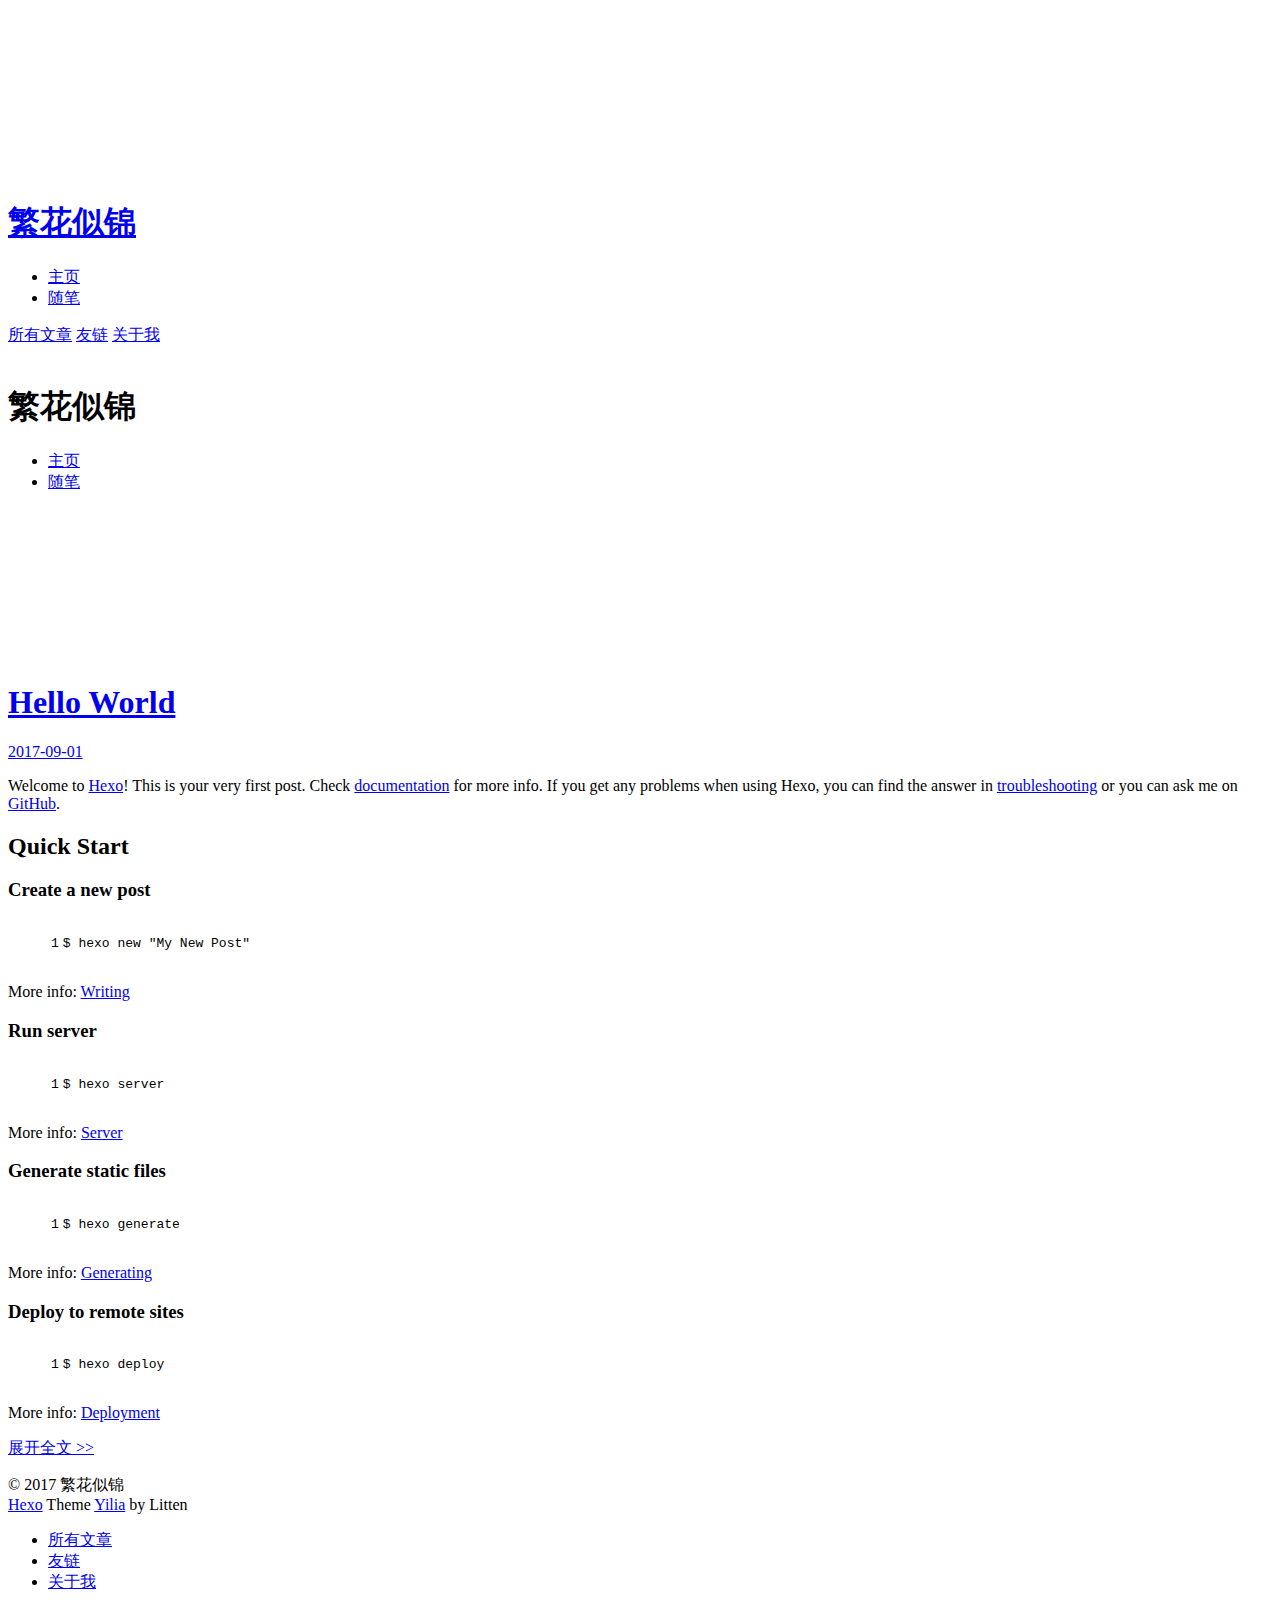
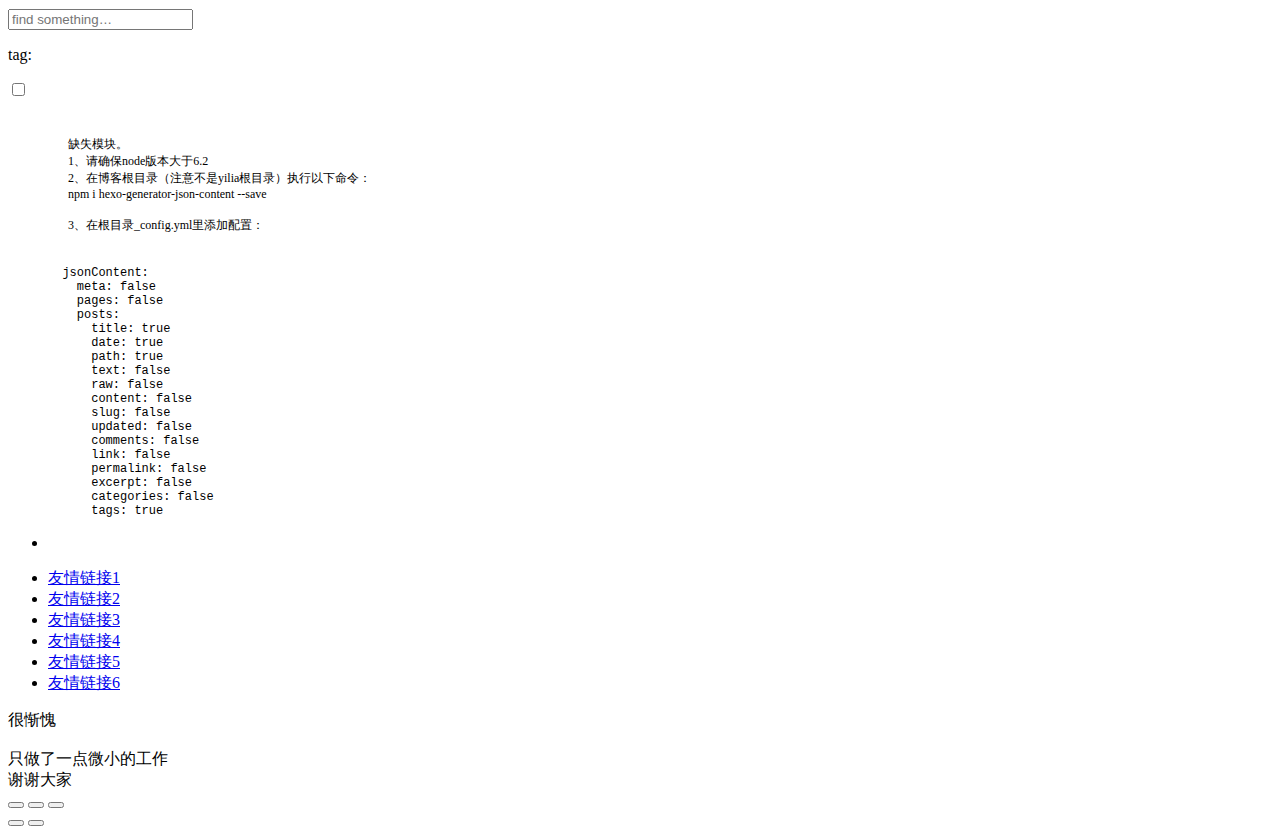
==== commit bcf506df: "Site updated: 2017-09-03 22:26:46" ====
--- a/index.html
+++ b/index.html
@@ -1,311 +1,177 @@
 <!DOCTYPE html>
-
-
-
-  
-
-
-<html class="theme-next muse use-motion" lang="">
+<html>
 <head>
-  <meta charset="UTF-8"/>
-<meta http-equiv="X-UA-Compatible" content="IE=edge" />
-<meta name="viewport" content="width=device-width, initial-scale=1, maximum-scale=1"/>
-<meta name="theme-color" content="#222">
-
-
-
-
-
-
-
-
-
-<meta http-equiv="Cache-Control" content="no-transform" />
-<meta http-equiv="Cache-Control" content="no-siteapp" />
-
-
-
-
-
-
-
-
-
-
-
-
-
-
-
-
-  
-  
-  <link href="/lib/fancybox/source/jquery.fancybox.css?v=2.1.5" rel="stylesheet" type="text/css" />
-
-
-
-
-  
-  
-  
-  
-
-  
-    
-    
-  
-
-  
-
-  
-
-  
-
-  
-
-  
-    
-    
-    <link href="//fonts.googleapis.com/css?family=Lato:300,300italic,400,400italic,700,700italic&subset=latin,latin-ext" rel="stylesheet" type="text/css">
-  
-
-
-
-
-
-
-<link href="/lib/font-awesome/css/font-awesome.min.css?v=4.6.2" rel="stylesheet" type="text/css" />
-
-<link href="/css/main.css?v=5.1.2" rel="stylesheet" type="text/css" />
-
-
-  <meta name="keywords" content="Hexo, NexT" />
-
-
-
-
-
-
-
-
-  <link rel="shortcut icon" type="image/x-icon" href="/favicon.ico?v=5.1.2" />
-
-
-
-
-
-
-<meta property="og:type" content="website">
+  <meta charset="utf-8">
+  
+  <meta name="renderer" content="webkit">
+  <meta http-equiv="X-UA-Compatible" content="IE=edge" >
+  <link rel="dns-prefetch" href="http://yoursite.com">
+  <title>this is my bolg</title>
+  <meta name="viewport" content="width=device-width, initial-scale=1, maximum-scale=1">
+  <meta property="og:type" content="website">
 <meta property="og:title" content="this is my bolg">
 <meta property="og:url" content="http://yoursite.com/index.html">
 <meta property="og:site_name" content="this is my bolg">
 <meta name="twitter:card" content="summary">
 <meta name="twitter:title" content="this is my bolg">
-
-
-
-<script type="text/javascript" id="hexo.configurations">
-  var NexT = window.NexT || {};
-  var CONFIG = {
-    root: '/',
-    scheme: 'Muse',
-    version: '5.1.2',
-    sidebar: {"position":"left","display":"post","offset":12,"offset_float":12,"b2t":false,"scrollpercent":false,"onmobile":false},
-    fancybox: true,
-    tabs: true,
-    motion: {"enable":true,"async":false,"transition":{"post_block":"fadeIn","post_header":"slideDownIn","post_body":"slideDownIn","coll_header":"slideLeftIn"}},
-    duoshuo: {
-      userId: '0',
-      author: 'Author'
-    },
-    algolia: {
-      applicationID: '',
-      apiKey: '',
-      indexName: '',
-      hits: {"per_page":10},
-      labels: {"input_placeholder":"Search for Posts","hits_empty":"We didn't find any results for the search: ${query}","hits_stats":"${hits} results found in ${time} ms"}
+  
+    <link rel="alternative" href="/atom.xml" title="this is my bolg" type="application/atom+xml">
+  
+  
+    <link rel="icon" href="/favicon.png">
+  
+  <link rel="stylesheet" type="text/css" href="/./main.266c1c.css">
+  <style type="text/css">
+  
+    #container.show {
+      background: linear-gradient(200deg,#a0cfe4,#e8c37e);
     }
-  };
-</script>
-
-
-
-  <link rel="canonical" href="http://yoursite.com/"/>
-
-
-
-
-
-  <title>this is my bolg</title>
-  
-
-
-
-
-
-
-
+  </style>
+  
+
+  
 
 </head>
 
-<body itemscope itemtype="http://schema.org/WebPage" lang="">
-
-  
-  
-    
-  
-
-  <div class="container sidebar-position-left 
-  page-home">
-    <div class="headband"></div>
-
-    <header id="header" class="header" itemscope itemtype="http://schema.org/WPHeader">
-      <div class="header-inner"><div class="site-brand-wrapper">
-  <div class="site-meta ">
-    
-
-    <div class="custom-logo-site-title">
-      <a href="/"  class="brand" rel="start">
-        <span class="logo-line-before"><i></i></span>
-        <span class="site-title">this is my bolg</span>
-        <span class="logo-line-after"><i></i></span>
-      </a>
-    </div>
-      
-        <p class="site-subtitle"></p>
-      
-  </div>
-
-  <div class="site-nav-toggle">
-    <button>
-      <span class="btn-bar"></span>
-      <span class="btn-bar"></span>
-      <span class="btn-bar"></span>
-    </button>
-  </div>
+<body>
+  <div id="container" q-class="show:isCtnShow">
+    <canvas id="anm-canvas" class="anm-canvas"></canvas>
+    <div class="left-col" q-class="show:isShow">
+      
+<div class="overlay" style="background: #4d4d4d"></div>
+<div class="intrude-less">
+	<header id="header" class="inner">
+		<a href="/" class="profilepic">
+			<img src="" class="js-avatar">
+		</a>
+		<hgroup>
+		  <h1 class="header-author"><a href="/">繁花似锦</a></h1>
+		</hgroup>
+		
+
+		<nav class="header-menu">
+			<ul>
+			
+				<li><a href="/">主页</a></li>
+	        
+				<li><a href="/tags/随笔/">随笔</a></li>
+	        
+			</ul>
+		</nav>
+		<nav class="header-smart-menu">
+    		
+    			
+    			<a q-on="click: openSlider(e, 'innerArchive')" href="javascript:void(0)">所有文章</a>
+    			
+            
+    			
+    			<a q-on="click: openSlider(e, 'friends')" href="javascript:void(0)">友链</a>
+    			
+            
+    			
+    			<a q-on="click: openSlider(e, 'aboutme')" href="javascript:void(0)">关于我</a>
+    			
+            
+		</nav>
+		<nav class="header-nav">
+			<div class="social">
+				
+					<a class="github" target="_blank" href="#" title="github"><i class="icon-github"></i></a>
+		        
+					<a class="weibo" target="_blank" href="#" title="weibo"><i class="icon-weibo"></i></a>
+		        
+					<a class="rss" target="_blank" href="#" title="rss"><i class="icon-rss"></i></a>
+		        
+					<a class="zhihu" target="_blank" href="#" title="zhihu"><i class="icon-zhihu"></i></a>
+		        
+			</div>
+		</nav>
+	</header>		
 </div>
 
-<nav class="site-nav">
-  
-
-  
-    <ul id="menu" class="menu">
-      
-        
-        <li class="menu-item menu-item-home">
-          <a href="/" rel="section">
+    </div>
+    <div class="mid-col" q-class="show:isShow,hide:isShow|isFalse">
+      
+<nav id="mobile-nav">
+  	<div class="overlay js-overlay" style="background: #4d4d4d"></div>
+	<div class="btnctn js-mobile-btnctn">
+  		<div class="slider-trigger list" q-on="click: openSlider(e)"><i class="icon icon-sort"></i></div>
+	</div>
+	<div class="intrude-less">
+		<header id="header" class="inner">
+			<div class="profilepic">
+				<img src="" class="js-avatar">
+			</div>
+			<hgroup>
+			  <h1 class="header-author js-header-author">繁花似锦</h1>
+			</hgroup>
+			
+			
+			
+				
+			
+				
+			
+			
+			
+			<nav class="header-nav">
+				<div class="social">
+					
+						<a class="github" target="_blank" href="#" title="github"><i class="icon-github"></i></a>
+			        
+						<a class="weibo" target="_blank" href="#" title="weibo"><i class="icon-weibo"></i></a>
+			        
+						<a class="rss" target="_blank" href="#" title="rss"><i class="icon-rss"></i></a>
+			        
+						<a class="zhihu" target="_blank" href="#" title="zhihu"><i class="icon-zhihu"></i></a>
+			        
+				</div>
+			</nav>
+
+			<nav class="header-menu js-header-menu">
+				<ul style="width: 50%">
+				
+				
+					<li style="width: 50%"><a href="/">主页</a></li>
+		        
+					<li style="width: 50%"><a href="/tags/随笔/">随笔</a></li>
+		        
+				</ul>
+			</nav>
+		</header>				
+	</div>
+	<div class="mobile-mask" style="display:none" q-show="isShow"></div>
+</nav>
+
+      <div id="wrapper" class="body-wrap">
+        <div class="menu-l">
+          <div class="canvas-wrap">
+            <canvas data-colors="#eaeaea" data-sectionHeight="100" data-contentId="js-content" id="myCanvas1" class="anm-canvas"></canvas>
+          </div>
+          <div id="js-content" class="content-ll">
             
-              <i class="menu-item-icon fa fa-fw fa-home"></i> <br />
-            
-            Home
-          </a>
-        </li>
-      
-
-      
-    </ul>
-  
-
-  
-</nav>
-
-
-
- </div>
-    </header>
-
-    <main id="main" class="main">
-      <div class="main-inner">
-        <div class="content-wrap">
-          <div id="content" class="content">
-            
-  <section id="posts" class="posts-expand">
-    
-      
-
-  
-
-  
-  
-  
-
-  <article class="post post-type-normal" itemscope itemtype="http://schema.org/Article">
-  
-  
-  
-  <div class="post-block">
-    <link itemprop="mainEntityOfPage" href="http://yoursite.com/2017/09/01/hello-world/">
-
-    <span hidden itemprop="author" itemscope itemtype="http://schema.org/Person">
-      <meta itemprop="name" content="繁花似锦">
-      <meta itemprop="description" content="">
-      <meta itemprop="image" content="/images/avatar.gif">
-    </span>
-
-    <span hidden itemprop="publisher" itemscope itemtype="http://schema.org/Organization">
-      <meta itemprop="name" content="this is my bolg">
-    </span>
-
-    
-      <header class="post-header">
-
-        
-        
-          <h1 class="post-title" itemprop="name headline">
-                
-                <a class="post-title-link" href="/2017/09/01/hello-world/" itemprop="url">Hello World</a></h1>
-        
-
-        <div class="post-meta">
-          <span class="post-time">
-            
-              <span class="post-meta-item-icon">
-                <i class="fa fa-calendar-o"></i>
-              </span>
-              
-                <span class="post-meta-item-text">Posted on</span>
-              
-              <time title="Post created" itemprop="dateCreated datePublished" datetime="2017-09-01T23:28:15+08:00">
-                2017-09-01
-              </time>
-            
-
-            
-
-            
-          </span>
-
-          
-
-          
-            
-          
-
-          
-          
-
-          
-
-          
-
-          
-
-        </div>
+  
+    <article id="post-hello-world" class="article article-type-post  article-index" itemscope itemprop="blogPost">
+  <div class="article-inner">
+    
+      <header class="article-header">
+        
+  
+    <h1 itemprop="name">
+      <a class="article-title" href="/2017/09/01/hello-world/">Hello World</a>
+    </h1>
+  
+
+        
+        <a href="/2017/09/01/hello-world/" class="archive-article-date">
+  	<time datetime="2017-09-01T15:28:15.913Z" itemprop="datePublished"><i class="icon-calendar icon"></i>2017-09-01</time>
+</a>
+        
       </header>
     
-
-    
-    
-    
-    <div class="post-body" itemprop="articleBody">
-
-      
-      
-
-      
-        
-          
-            <p>Welcome to <a href="https://hexo.io/" target="_blank" rel="external">Hexo</a>! This is your very first post. Check <a href="https://hexo.io/docs/" target="_blank" rel="external">documentation</a> for more info. If you get any problems when using Hexo, you can find the answer in <a href="https://hexo.io/docs/troubleshooting.html" target="_blank" rel="external">troubleshooting</a> or you can ask me on <a href="https://github.com/hexojs/hexo/issues" target="_blank" rel="external">GitHub</a>.</p>
+    <div class="article-entry" itemprop="articleBody">
+      
+        <p>Welcome to <a href="https://hexo.io/" target="_blank" rel="external">Hexo</a>! This is your very first post. Check <a href="https://hexo.io/docs/" target="_blank" rel="external">documentation</a> for more info. If you get any problems when using Hexo, you can find the answer in <a href="https://hexo.io/docs/troubleshooting.html" target="_blank" rel="external">troubleshooting</a> or you can ask me on <a href="https://github.com/hexojs/hexo/issues" target="_blank" rel="external">GitHub</a>.</p>
 <h2 id="Quick-Start"><a href="#Quick-Start" class="headerlink" title="Quick Start"></a>Quick Start</h2><h3 id="Create-a-new-post"><a href="#Create-a-new-post" class="headerlink" title="Create a new post"></a>Create a new post</h3><figure class="highlight bash"><table><tr><td class="gutter"><pre><div class="line">1</div></pre></td><td class="code"><pre><div class="line">$ hexo new <span class="string">"My New Post"</span></div></pre></td></tr></table></figure>
 <p>More info: <a href="https://hexo.io/docs/writing.html" target="_blank" rel="external">Writing</a></p>
 <h3 id="Run-server"><a href="#Run-server" class="headerlink" title="Run server"></a>Run server</h3><figure class="highlight bash"><table><tr><td class="gutter"><pre><div class="line">1</div></pre></td><td class="code"><pre><div class="line">$ hexo server</div></pre></td></tr></table></figure>
@@ -315,288 +181,293 @@
 <h3 id="Deploy-to-remote-sites"><a href="#Deploy-to-remote-sites" class="headerlink" title="Deploy to remote sites"></a>Deploy to remote sites</h3><figure class="highlight bash"><table><tr><td class="gutter"><pre><div class="line">1</div></pre></td><td class="code"><pre><div class="line">$ hexo deploy</div></pre></td></tr></table></figure>
 <p>More info: <a href="https://hexo.io/docs/deployment.html" target="_blank" rel="external">Deployment</a></p>
 
-          
-        
-      
-    </div>
-    
-    
-    
-
-    
-
-    
-
-    
-
-    <footer class="post-footer">
-      
-
-      
-
-      
-
-      
-      
-        <div class="post-eof"></div>
-      
-    </footer>
+      
+
+      
+    </div>
+    <div class="article-info article-info-index">
+      
+      
+      
+
+      
+        <p class="article-more-link">
+          <a class="article-more-a" href="/2017/09/01/hello-world/">展开全文 >></a>
+        </p>
+      
+
+      
+      <div class="clearfix"></div>
+    </div>
   </div>
-  
-  
-  
-  </article>
-
-
-    
-  </section>
-
+</article>
+
+<aside class="wrap-side-operation">
+    <div class="mod-side-operation">
+        
+        <div class="jump-container" id="js-jump-container" style="display:none;">
+            <a href="javascript:void(0)" class="mod-side-operation__jump-to-top">
+                <i class="icon-font icon-back"></i>
+            </a>
+            <div id="js-jump-plan-container" class="jump-plan-container" style="top: -11px;">
+                <i class="icon-font icon-plane jump-plane"></i>
+            </div>
+        </div>
+        
+        
+    </div>
+</aside>
+
+
+
+
+  
   
 
 
           </div>
-          
-
-
-          
-
-        </div>
-        
-          
-  
-  <div class="sidebar-toggle">
-    <div class="sidebar-toggle-line-wrap">
-      <span class="sidebar-toggle-line sidebar-toggle-line-first"></span>
-      <span class="sidebar-toggle-line sidebar-toggle-line-middle"></span>
-      <span class="sidebar-toggle-line sidebar-toggle-line-last"></span>
+        </div>
+      </div>
+      <footer id="footer">
+  <div class="outer">
+    <div id="footer-info">
+    	<div class="footer-left">
+    		&copy; 2017 繁花似锦
+    	</div>
+      	<div class="footer-right">
+      		<a href="http://hexo.io/" target="_blank">Hexo</a>  Theme <a href="https://github.com/litten/hexo-theme-yilia" target="_blank">Yilia</a> by Litten
+      	</div>
     </div>
   </div>
-
-  <aside id="sidebar" class="sidebar">
-    
-    <div class="sidebar-inner">
-
-      
-
-      
-
-      <section class="site-overview sidebar-panel sidebar-panel-active">
-        <div class="site-author motion-element" itemprop="author" itemscope itemtype="http://schema.org/Person">
-          
-            <p class="site-author-name" itemprop="name">繁花似锦</p>
-            <p class="site-description motion-element" itemprop="description"></p>
-        </div>
-
-        <nav class="site-state motion-element">
-
-          
-            <div class="site-state-item site-state-posts">
+</footer>
+    </div>
+    <script>
+	var yiliaConfig = {
+		mathjax: false,
+		isHome: true,
+		isPost: false,
+		isArchive: false,
+		isTag: false,
+		isCategory: false,
+		open_in_new: false,
+		toc_hide_index: true,
+		root: "/",
+		innerArchive: true,
+		showTags: false
+	}
+</script>
+
+<script>!function(t){function n(e){if(r[e])return r[e].exports;var i=r[e]={exports:{},id:e,loaded:!1};return t[e].call(i.exports,i,i.exports,n),i.loaded=!0,i.exports}var r={};n.m=t,n.c=r,n.p="./",n(0)}([function(t,n,r){r(195),t.exports=r(191)},function(t,n,r){var e=r(3),i=r(52),o=r(27),u=r(28),c=r(53),f="prototype",a=function(t,n,r){var s,l,h,v,p=t&a.F,d=t&a.G,y=t&a.S,g=t&a.P,b=t&a.B,m=d?e:y?e[n]||(e[n]={}):(e[n]||{})[f],x=d?i:i[n]||(i[n]={}),w=x[f]||(x[f]={});d&&(r=n);for(s in r)l=!p&&m&&void 0!==m[s],h=(l?m:r)[s],v=b&&l?c(h,e):g&&"function"==typeof h?c(Function.call,h):h,m&&u(m,s,h,t&a.U),x[s]!=h&&o(x,s,v),g&&w[s]!=h&&(w[s]=h)};e.core=i,a.F=1,a.G=2,a.S=4,a.P=8,a.B=16,a.W=32,a.U=64,a.R=128,t.exports=a},function(t,n,r){var e=r(6);t.exports=function(t){if(!e(t))throw TypeError(t+" is not an object!");return t}},function(t,n){var r=t.exports="undefined"!=typeof window&&window.Math==Math?window:"undefined"!=typeof self&&self.Math==Math?self:Function("return this")();"number"==typeof __g&&(__g=r)},function(t,n){t.exports=function(t){try{return!!t()}catch(t){return!0}}},function(t,n){var r=t.exports="undefined"!=typeof window&&window.Math==Math?window:"undefined"!=typeof self&&self.Math==Math?self:Function("return this")();"number"==typeof __g&&(__g=r)},function(t,n){t.exports=function(t){return"object"==typeof t?null!==t:"function"==typeof t}},function(t,n,r){var e=r(126)("wks"),i=r(76),o=r(3).Symbol,u="function"==typeof o;(t.exports=function(t){return e[t]||(e[t]=u&&o[t]||(u?o:i)("Symbol."+t))}).store=e},function(t,n){var r={}.hasOwnProperty;t.exports=function(t,n){return r.call(t,n)}},function(t,n,r){var e=r(94),i=r(33);t.exports=function(t){return e(i(t))}},function(t,n,r){t.exports=!r(4)(function(){return 7!=Object.defineProperty({},"a",{get:function(){return 7}}).a})},function(t,n,r){var e=r(2),i=r(167),o=r(50),u=Object.defineProperty;n.f=r(10)?Object.defineProperty:function(t,n,r){if(e(t),n=o(n,!0),e(r),i)try{return u(t,n,r)}catch(t){}if("get"in r||"set"in r)throw TypeError("Accessors not supported!");return"value"in r&&(t[n]=r.value),t}},function(t,n,r){t.exports=!r(18)(function(){return 7!=Object.defineProperty({},"a",{get:function(){return 7}}).a})},function(t,n,r){var e=r(14),i=r(22);t.exports=r(12)?function(t,n,r){return e.f(t,n,i(1,r))}:function(t,n,r){return t[n]=r,t}},function(t,n,r){var e=r(20),i=r(58),o=r(42),u=Object.defineProperty;n.f=r(12)?Object.defineProperty:function(t,n,r){if(e(t),n=o(n,!0),e(r),i)try{return u(t,n,r)}catch(t){}if("get"in r||"set"in r)throw TypeError("Accessors not supported!");return"value"in r&&(t[n]=r.value),t}},function(t,n,r){var e=r(40)("wks"),i=r(23),o=r(5).Symbol,u="function"==typeof o;(t.exports=function(t){return e[t]||(e[t]=u&&o[t]||(u?o:i)("Symbol."+t))}).store=e},function(t,n,r){var e=r(67),i=Math.min;t.exports=function(t){return t>0?i(e(t),9007199254740991):0}},function(t,n,r){var e=r(46);t.exports=function(t){return Object(e(t))}},function(t,n){t.exports=function(t){try{return!!t()}catch(t){return!0}}},function(t,n,r){var e=r(63),i=r(34);t.exports=Object.keys||function(t){return e(t,i)}},function(t,n,r){var e=r(21);t.exports=function(t){if(!e(t))throw TypeError(t+" is not an object!");return t}},function(t,n){t.exports=function(t){return"object"==typeof t?null!==t:"function"==typeof t}},function(t,n){t.exports=function(t,n){return{enumerable:!(1&t),configurable:!(2&t),writable:!(4&t),value:n}}},function(t,n){var r=0,e=Math.random();t.exports=function(t){return"Symbol(".concat(void 0===t?"":t,")_",(++r+e).toString(36))}},function(t,n){var r={}.hasOwnProperty;t.exports=function(t,n){return r.call(t,n)}},function(t,n){var r=t.exports={version:"2.4.0"};"number"==typeof __e&&(__e=r)},function(t,n){t.exports=function(t){if("function"!=typeof t)throw TypeError(t+" is not a function!");return t}},function(t,n,r){var e=r(11),i=r(66);t.exports=r(10)?function(t,n,r){return e.f(t,n,i(1,r))}:function(t,n,r){return t[n]=r,t}},function(t,n,r){var e=r(3),i=r(27),o=r(24),u=r(76)("src"),c="toString",f=Function[c],a=(""+f).split(c);r(52).inspectSource=function(t){return f.call(t)},(t.exports=function(t,n,r,c){var f="function"==typeof r;f&&(o(r,"name")||i(r,"name",n)),t[n]!==r&&(f&&(o(r,u)||i(r,u,t[n]?""+t[n]:a.join(String(n)))),t===e?t[n]=r:c?t[n]?t[n]=r:i(t,n,r):(delete t[n],i(t,n,r)))})(Function.prototype,c,function(){return"function"==typeof this&&this[u]||f.call(this)})},function(t,n,r){var e=r(1),i=r(4),o=r(46),u=function(t,n,r,e){var i=String(o(t)),u="<"+n;return""!==r&&(u+=" "+r+'="'+String(e).replace(/"/g,"&quot;")+'"'),u+">"+i+"</"+n+">"};t.exports=function(t,n){var r={};r[t]=n(u),e(e.P+e.F*i(function(){var n=""[t]('"');return n!==n.toLowerCase()||n.split('"').length>3}),"String",r)}},function(t,n,r){var e=r(115),i=r(46);t.exports=function(t){return e(i(t))}},function(t,n,r){var e=r(116),i=r(66),o=r(30),u=r(50),c=r(24),f=r(167),a=Object.getOwnPropertyDescriptor;n.f=r(10)?a:function(t,n){if(t=o(t),n=u(n,!0),f)try{return a(t,n)}catch(t){}if(c(t,n))return i(!e.f.call(t,n),t[n])}},function(t,n,r){var e=r(24),i=r(17),o=r(145)("IE_PROTO"),u=Object.prototype;t.exports=Object.getPrototypeOf||function(t){return t=i(t),e(t,o)?t[o]:"function"==typeof t.constructor&&t instanceof t.constructor?t.constructor.prototype:t instanceof Object?u:null}},function(t,n){t.exports=function(t){if(void 0==t)throw TypeError("Can't call method on  "+t);return t}},function(t,n){t.exports="constructor,hasOwnProperty,isPrototypeOf,propertyIsEnumerable,toLocaleString,toString,valueOf".split(",")},function(t,n){t.exports={}},function(t,n){t.exports=!0},function(t,n){n.f={}.propertyIsEnumerable},function(t,n,r){var e=r(14).f,i=r(8),o=r(15)("toStringTag");t.exports=function(t,n,r){t&&!i(t=r?t:t.prototype,o)&&e(t,o,{configurable:!0,value:n})}},function(t,n,r){var e=r(40)("keys"),i=r(23);t.exports=function(t){return e[t]||(e[t]=i(t))}},function(t,n,r){var e=r(5),i="__core-js_shared__",o=e[i]||(e[i]={});t.exports=function(t){return o[t]||(o[t]={})}},function(t,n){var r=Math.ceil,e=Math.floor;t.exports=function(t){return isNaN(t=+t)?0:(t>0?e:r)(t)}},function(t,n,r){var e=r(21);t.exports=function(t,n){if(!e(t))return t;var r,i;if(n&&"function"==typeof(r=t.toString)&&!e(i=r.call(t)))return i;if("function"==typeof(r=t.valueOf)&&!e(i=r.call(t)))return i;if(!n&&"function"==typeof(r=t.toString)&&!e(i=r.call(t)))return i;throw TypeError("Can't convert object to primitive value")}},function(t,n,r){var e=r(5),i=r(25),o=r(36),u=r(44),c=r(14).f;t.exports=function(t){var n=i.Symbol||(i.Symbol=o?{}:e.Symbol||{});"_"==t.charAt(0)||t in n||c(n,t,{value:u.f(t)})}},function(t,n,r){n.f=r(15)},function(t,n){var r={}.toString;t.exports=function(t){return r.call(t).slice(8,-1)}},function(t,n){t.exports=function(t){if(void 0==t)throw TypeError("Can't call method on  "+t);return t}},function(t,n,r){var e=r(4);t.exports=function(t,n){return!!t&&e(function(){n?t.call(null,function(){},1):t.call(null)})}},function(t,n,r){var e=r(53),i=r(115),o=r(17),u=r(16),c=r(203);t.exports=function(t,n){var r=1==t,f=2==t,a=3==t,s=4==t,l=6==t,h=5==t||l,v=n||c;return function(n,c,p){for(var d,y,g=o(n),b=i(g),m=e(c,p,3),x=u(b.length),w=0,S=r?v(n,x):f?v(n,0):void 0;x>w;w++)if((h||w in b)&&(d=b[w],y=m(d,w,g),t))if(r)S[w]=y;else if(y)switch(t){case 3:return!0;case 5:return d;case 6:return w;case 2:S.push(d)}else if(s)return!1;return l?-1:a||s?s:S}}},function(t,n,r){var e=r(1),i=r(52),o=r(4);t.exports=function(t,n){var r=(i.Object||{})[t]||Object[t],u={};u[t]=n(r),e(e.S+e.F*o(function(){r(1)}),"Object",u)}},function(t,n,r){var e=r(6);t.exports=function(t,n){if(!e(t))return t;var r,i;if(n&&"function"==typeof(r=t.toString)&&!e(i=r.call(t)))return i;if("function"==typeof(r=t.valueOf)&&!e(i=r.call(t)))return i;if(!n&&"function"==typeof(r=t.toString)&&!e(i=r.call(t)))return i;throw TypeError("Can't convert object to primitive value")}},function(t,n,r){var e=r(5),i=r(25),o=r(91),u=r(13),c="prototype",f=function(t,n,r){var a,s,l,h=t&f.F,v=t&f.G,p=t&f.S,d=t&f.P,y=t&f.B,g=t&f.W,b=v?i:i[n]||(i[n]={}),m=b[c],x=v?e:p?e[n]:(e[n]||{})[c];v&&(r=n);for(a in r)(s=!h&&x&&void 0!==x[a])&&a in b||(l=s?x[a]:r[a],b[a]=v&&"function"!=typeof x[a]?r[a]:y&&s?o(l,e):g&&x[a]==l?function(t){var n=function(n,r,e){if(this instanceof t){switch(arguments.length){case 0:return new t;case 1:return new t(n);case 2:return new t(n,r)}return new t(n,r,e)}return t.apply(this,arguments)};return n[c]=t[c],n}(l):d&&"function"==typeof l?o(Function.call,l):l,d&&((b.virtual||(b.virtual={}))[a]=l,t&f.R&&m&&!m[a]&&u(m,a,l)))};f.F=1,f.G=2,f.S=4,f.P=8,f.B=16,f.W=32,f.U=64,f.R=128,t.exports=f},function(t,n){var r=t.exports={version:"2.4.0"};"number"==typeof __e&&(__e=r)},function(t,n,r){var e=r(26);t.exports=function(t,n,r){if(e(t),void 0===n)return t;switch(r){case 1:return function(r){return t.call(n,r)};case 2:return function(r,e){return t.call(n,r,e)};case 3:return function(r,e,i){return t.call(n,r,e,i)}}return function(){return t.apply(n,arguments)}}},function(t,n,r){var e=r(183),i=r(1),o=r(126)("metadata"),u=o.store||(o.store=new(r(186))),c=function(t,n,r){var i=u.get(t);if(!i){if(!r)return;u.set(t,i=new e)}var o=i.get(n);if(!o){if(!r)return;i.set(n,o=new e)}return o},f=function(t,n,r){var e=c(n,r,!1);return void 0!==e&&e.has(t)},a=function(t,n,r){var e=c(n,r,!1);return void 0===e?void 0:e.get(t)},s=function(t,n,r,e){c(r,e,!0).set(t,n)},l=function(t,n){var r=c(t,n,!1),e=[];return r&&r.forEach(function(t,n){e.push(n)}),e},h=function(t){return void 0===t||"symbol"==typeof t?t:String(t)},v=function(t){i(i.S,"Reflect",t)};t.exports={store:u,map:c,has:f,get:a,set:s,keys:l,key:h,exp:v}},function(t,n,r){"use strict";if(r(10)){var e=r(69),i=r(3),o=r(4),u=r(1),c=r(127),f=r(152),a=r(53),s=r(68),l=r(66),h=r(27),v=r(73),p=r(67),d=r(16),y=r(75),g=r(50),b=r(24),m=r(180),x=r(114),w=r(6),S=r(17),_=r(137),O=r(70),E=r(32),P=r(71).f,j=r(154),F=r(76),M=r(7),A=r(48),N=r(117),T=r(146),I=r(155),k=r(80),L=r(123),R=r(74),C=r(130),D=r(160),U=r(11),W=r(31),G=U.f,B=W.f,V=i.RangeError,z=i.TypeError,q=i.Uint8Array,K="ArrayBuffer",J="Shared"+K,Y="BYTES_PER_ELEMENT",H="prototype",$=Array[H],X=f.ArrayBuffer,Q=f.DataView,Z=A(0),tt=A(2),nt=A(3),rt=A(4),et=A(5),it=A(6),ot=N(!0),ut=N(!1),ct=I.values,ft=I.keys,at=I.entries,st=$.lastIndexOf,lt=$.reduce,ht=$.reduceRight,vt=$.join,pt=$.sort,dt=$.slice,yt=$.toString,gt=$.toLocaleString,bt=M("iterator"),mt=M("toStringTag"),xt=F("typed_constructor"),wt=F("def_constructor"),St=c.CONSTR,_t=c.TYPED,Ot=c.VIEW,Et="Wrong length!",Pt=A(1,function(t,n){return Tt(T(t,t[wt]),n)}),jt=o(function(){return 1===new q(new Uint16Array([1]).buffer)[0]}),Ft=!!q&&!!q[H].set&&o(function(){new q(1).set({})}),Mt=function(t,n){if(void 0===t)throw z(Et);var r=+t,e=d(t);if(n&&!m(r,e))throw V(Et);return e},At=function(t,n){var r=p(t);if(r<0||r%n)throw V("Wrong offset!");return r},Nt=function(t){if(w(t)&&_t in t)return t;throw z(t+" is not a typed array!")},Tt=function(t,n){if(!(w(t)&&xt in t))throw z("It is not a typed array constructor!");return new t(n)},It=function(t,n){return kt(T(t,t[wt]),n)},kt=function(t,n){for(var r=0,e=n.length,i=Tt(t,e);e>r;)i[r]=n[r++];return i},Lt=function(t,n,r){G(t,n,{get:function(){return this._d[r]}})},Rt=function(t){var n,r,e,i,o,u,c=S(t),f=arguments.length,s=f>1?arguments[1]:void 0,l=void 0!==s,h=j(c);if(void 0!=h&&!_(h)){for(u=h.call(c),e=[],n=0;!(o=u.next()).done;n++)e.push(o.value);c=e}for(l&&f>2&&(s=a(s,arguments[2],2)),n=0,r=d(c.length),i=Tt(this,r);r>n;n++)i[n]=l?s(c[n],n):c[n];return i},Ct=function(){for(var t=0,n=arguments.length,r=Tt(this,n);n>t;)r[t]=arguments[t++];return r},Dt=!!q&&o(function(){gt.call(new q(1))}),Ut=function(){return gt.apply(Dt?dt.call(Nt(this)):Nt(this),arguments)},Wt={copyWithin:function(t,n){return D.call(Nt(this),t,n,arguments.length>2?arguments[2]:void 0)},every:function(t){return rt(Nt(this),t,arguments.length>1?arguments[1]:void 0)},fill:function(t){return C.apply(Nt(this),arguments)},filter:function(t){return It(this,tt(Nt(this),t,arguments.length>1?arguments[1]:void 0))},find:function(t){return et(Nt(this),t,arguments.length>1?arguments[1]:void 0)},findIndex:function(t){return it(Nt(this),t,arguments.length>1?arguments[1]:void 0)},forEach:function(t){Z(Nt(this),t,arguments.length>1?arguments[1]:void 0)},indexOf:function(t){return ut(Nt(this),t,arguments.length>1?arguments[1]:void 0)},includes:function(t){return ot(Nt(this),t,arguments.length>1?arguments[1]:void 0)},join:function(t){return vt.apply(Nt(this),arguments)},lastIndexOf:function(t){return st.apply(Nt(this),arguments)},map:function(t){return Pt(Nt(this),t,arguments.length>1?arguments[1]:void 0)},reduce:function(t){return lt.apply(Nt(this),arguments)},reduceRight:function(t){return ht.apply(Nt(this),arguments)},reverse:function(){for(var t,n=this,r=Nt(n).length,e=Math.floor(r/2),i=0;i<e;)t=n[i],n[i++]=n[--r],n[r]=t;return n},some:function(t){return nt(Nt(this),t,arguments.length>1?arguments[1]:void 0)},sort:function(t){return pt.call(Nt(this),t)},subarray:function(t,n){var r=Nt(this),e=r.length,i=y(t,e);return new(T(r,r[wt]))(r.buffer,r.byteOffset+i*r.BYTES_PER_ELEMENT,d((void 0===n?e:y(n,e))-i))}},Gt=function(t,n){return It(this,dt.call(Nt(this),t,n))},Bt=function(t){Nt(this);var n=At(arguments[1],1),r=this.length,e=S(t),i=d(e.length),o=0;if(i+n>r)throw V(Et);for(;o<i;)this[n+o]=e[o++]},Vt={entries:function(){return at.call(Nt(this))},keys:function(){return ft.call(Nt(this))},values:function(){return ct.call(Nt(this))}},zt=function(t,n){return w(t)&&t[_t]&&"symbol"!=typeof n&&n in t&&String(+n)==String(n)},qt=function(t,n){return zt(t,n=g(n,!0))?l(2,t[n]):B(t,n)},Kt=function(t,n,r){return!(zt(t,n=g(n,!0))&&w(r)&&b(r,"value"))||b(r,"get")||b(r,"set")||r.configurable||b(r,"writable")&&!r.writable||b(r,"enumerable")&&!r.enumerable?G(t,n,r):(t[n]=r.value,t)};St||(W.f=qt,U.f=Kt),u(u.S+u.F*!St,"Object",{getOwnPropertyDescriptor:qt,defineProperty:Kt}),o(function(){yt.call({})})&&(yt=gt=function(){return vt.call(this)});var Jt=v({},Wt);v(Jt,Vt),h(Jt,bt,Vt.values),v(Jt,{slice:Gt,set:Bt,constructor:function(){},toString:yt,toLocaleString:Ut}),Lt(Jt,"buffer","b"),Lt(Jt,"byteOffset","o"),Lt(Jt,"byteLength","l"),Lt(Jt,"length","e"),G(Jt,mt,{get:function(){return this[_t]}}),t.exports=function(t,n,r,f){f=!!f;var a=t+(f?"Clamped":"")+"Array",l="Uint8Array"!=a,v="get"+t,p="set"+t,y=i[a],g=y||{},b=y&&E(y),m=!y||!c.ABV,S={},_=y&&y[H],j=function(t,r){var e=t._d;return e.v[v](r*n+e.o,jt)},F=function(t,r,e){var i=t._d;f&&(e=(e=Math.round(e))<0?0:e>255?255:255&e),i.v[p](r*n+i.o,e,jt)},M=function(t,n){G(t,n,{get:function(){return j(this,n)},set:function(t){return F(this,n,t)},enumerable:!0})};m?(y=r(function(t,r,e,i){s(t,y,a,"_d");var o,u,c,f,l=0,v=0;if(w(r)){if(!(r instanceof X||(f=x(r))==K||f==J))return _t in r?kt(y,r):Rt.call(y,r);o=r,v=At(e,n);var p=r.byteLength;if(void 0===i){if(p%n)throw V(Et);if((u=p-v)<0)throw V(Et)}else if((u=d(i)*n)+v>p)throw V(Et);c=u/n}else c=Mt(r,!0),u=c*n,o=new X(u);for(h(t,"_d",{b:o,o:v,l:u,e:c,v:new Q(o)});l<c;)M(t,l++)}),_=y[H]=O(Jt),h(_,"constructor",y)):L(function(t){new y(null),new y(t)},!0)||(y=r(function(t,r,e,i){s(t,y,a);var o;return w(r)?r instanceof X||(o=x(r))==K||o==J?void 0!==i?new g(r,At(e,n),i):void 0!==e?new g(r,At(e,n)):new g(r):_t in r?kt(y,r):Rt.call(y,r):new g(Mt(r,l))}),Z(b!==Function.prototype?P(g).concat(P(b)):P(g),function(t){t in y||h(y,t,g[t])}),y[H]=_,e||(_.constructor=y));var A=_[bt],N=!!A&&("values"==A.name||void 0==A.name),T=Vt.values;h(y,xt,!0),h(_,_t,a),h(_,Ot,!0),h(_,wt,y),(f?new y(1)[mt]==a:mt in _)||G(_,mt,{get:function(){return a}}),S[a]=y,u(u.G+u.W+u.F*(y!=g),S),u(u.S,a,{BYTES_PER_ELEMENT:n,from:Rt,of:Ct}),Y in _||h(_,Y,n),u(u.P,a,Wt),R(a),u(u.P+u.F*Ft,a,{set:Bt}),u(u.P+u.F*!N,a,Vt),u(u.P+u.F*(_.toString!=yt),a,{toString:yt}),u(u.P+u.F*o(function(){new y(1).slice()}),a,{slice:Gt}),u(u.P+u.F*(o(function(){return[1,2].toLocaleString()!=new y([1,2]).toLocaleString()})||!o(function(){_.toLocaleString.call([1,2])})),a,{toLocaleString:Ut}),k[a]=N?A:T,e||N||h(_,bt,T)}}else t.exports=function(){}},function(t,n){var r={}.toString;t.exports=function(t){return r.call(t).slice(8,-1)}},function(t,n,r){var e=r(21),i=r(5).document,o=e(i)&&e(i.createElement);t.exports=function(t){return o?i.createElement(t):{}}},function(t,n,r){t.exports=!r(12)&&!r(18)(function(){return 7!=Object.defineProperty(r(57)("div"),"a",{get:function(){return 7}}).a})},function(t,n,r){"use strict";var e=r(36),i=r(51),o=r(64),u=r(13),c=r(8),f=r(35),a=r(96),s=r(38),l=r(103),h=r(15)("iterator"),v=!([].keys&&"next"in[].keys()),p="keys",d="values",y=function(){return this};t.exports=function(t,n,r,g,b,m,x){a(r,n,g);var w,S,_,O=function(t){if(!v&&t in F)return F[t];switch(t){case p:case d:return function(){return new r(this,t)}}return function(){return new r(this,t)}},E=n+" Iterator",P=b==d,j=!1,F=t.prototype,M=F[h]||F["@@iterator"]||b&&F[b],A=M||O(b),N=b?P?O("entries"):A:void 0,T="Array"==n?F.entries||M:M;if(T&&(_=l(T.call(new t)))!==Object.prototype&&(s(_,E,!0),e||c(_,h)||u(_,h,y)),P&&M&&M.name!==d&&(j=!0,A=function(){return M.call(this)}),e&&!x||!v&&!j&&F[h]||u(F,h,A),f[n]=A,f[E]=y,b)if(w={values:P?A:O(d),keys:m?A:O(p),entries:N},x)for(S in w)S in F||o(F,S,w[S]);else i(i.P+i.F*(v||j),n,w);return w}},function(t,n,r){var e=r(20),i=r(100),o=r(34),u=r(39)("IE_PROTO"),c=function(){},f="prototype",a=function(){var t,n=r(57)("iframe"),e=o.length;for(n.style.display="none",r(93).appendChild(n),n.src="javascript:",t=n.contentWindow.document,t.open(),t.write("<script>document.F=Object<\/script>"),t.close(),a=t.F;e--;)delete a[f][o[e]];return a()};t.exports=Object.create||function(t,n){var r;return null!==t?(c[f]=e(t),r=new c,c[f]=null,r[u]=t):r=a(),void 0===n?r:i(r,n)}},function(t,n,r){var e=r(63),i=r(34).concat("length","prototype");n.f=Object.getOwnPropertyNames||function(t){return e(t,i)}},function(t,n){n.f=Object.getOwnPropertySymbols},function(t,n,r){var e=r(8),i=r(9),o=r(90)(!1),u=r(39)("IE_PROTO");t.exports=function(t,n){var r,c=i(t),f=0,a=[];for(r in c)r!=u&&e(c,r)&&a.push(r);for(;n.length>f;)e(c,r=n[f++])&&(~o(a,r)||a.push(r));return a}},function(t,n,r){t.exports=r(13)},function(t,n,r){var e=r(76)("meta"),i=r(6),o=r(24),u=r(11).f,c=0,f=Object.isExtensible||function(){return!0},a=!r(4)(function(){return f(Object.preventExtensions({}))}),s=function(t){u(t,e,{value:{i:"O"+ ++c,w:{}}})},l=function(t,n){if(!i(t))return"symbol"==typeof t?t:("string"==typeof t?"S":"P")+t;if(!o(t,e)){if(!f(t))return"F";if(!n)return"E";s(t)}return t[e].i},h=function(t,n){if(!o(t,e)){if(!f(t))return!0;if(!n)return!1;s(t)}return t[e].w},v=function(t){return a&&p.NEED&&f(t)&&!o(t,e)&&s(t),t},p=t.exports={KEY:e,NEED:!1,fastKey:l,getWeak:h,onFreeze:v}},function(t,n){t.exports=function(t,n){return{enumerable:!(1&t),configurable:!(2&t),writable:!(4&t),value:n}}},function(t,n){var r=Math.ceil,e=Math.floor;t.exports=function(t){return isNaN(t=+t)?0:(t>0?e:r)(t)}},function(t,n){t.exports=function(t,n,r,e){if(!(t instanceof n)||void 0!==e&&e in t)throw TypeError(r+": incorrect invocation!");return t}},function(t,n){t.exports=!1},function(t,n,r){var e=r(2),i=r(173),o=r(133),u=r(145)("IE_PROTO"),c=function(){},f="prototype",a=function(){var t,n=r(132)("iframe"),e=o.length;for(n.style.display="none",r(135).appendChild(n),n.src="javascript:",t=n.contentWindow.document,t.open(),t.write("<script>document.F=Object<\/script>"),t.close(),a=t.F;e--;)delete a[f][o[e]];return a()};t.exports=Object.create||function(t,n){var r;return null!==t?(c[f]=e(t),r=new c,c[f]=null,r[u]=t):r=a(),void 0===n?r:i(r,n)}},function(t,n,r){var e=r(175),i=r(133).concat("length","prototype");n.f=Object.getOwnPropertyNames||function(t){return e(t,i)}},function(t,n,r){var e=r(175),i=r(133);t.exports=Object.keys||function(t){return e(t,i)}},function(t,n,r){var e=r(28);t.exports=function(t,n,r){for(var i in n)e(t,i,n[i],r);return t}},function(t,n,r){"use strict";var e=r(3),i=r(11),o=r(10),u=r(7)("species");t.exports=function(t){var n=e[t];o&&n&&!n[u]&&i.f(n,u,{configurable:!0,get:function(){return this}})}},function(t,n,r){var e=r(67),i=Math.max,o=Math.min;t.exports=function(t,n){return t=e(t),t<0?i(t+n,0):o(t,n)}},function(t,n){var r=0,e=Math.random();t.exports=function(t){return"Symbol(".concat(void 0===t?"":t,")_",(++r+e).toString(36))}},function(t,n,r){var e=r(33);t.exports=function(t){return Object(e(t))}},function(t,n,r){var e=r(7)("unscopables"),i=Array.prototype;void 0==i[e]&&r(27)(i,e,{}),t.exports=function(t){i[e][t]=!0}},function(t,n,r){var e=r(53),i=r(169),o=r(137),u=r(2),c=r(16),f=r(154),a={},s={},n=t.exports=function(t,n,r,l,h){var v,p,d,y,g=h?function(){return t}:f(t),b=e(r,l,n?2:1),m=0;if("function"!=typeof g)throw TypeError(t+" is not iterable!");if(o(g)){for(v=c(t.length);v>m;m++)if((y=n?b(u(p=t[m])[0],p[1]):b(t[m]))===a||y===s)return y}else for(d=g.call(t);!(p=d.next()).done;)if((y=i(d,b,p.value,n))===a||y===s)return y};n.BREAK=a,n.RETURN=s},function(t,n){t.exports={}},function(t,n,r){var e=r(11).f,i=r(24),o=r(7)("toStringTag");t.exports=function(t,n,r){t&&!i(t=r?t:t.prototype,o)&&e(t,o,{configurable:!0,value:n})}},function(t,n,r){var e=r(1),i=r(46),o=r(4),u=r(150),c="["+u+"]",f="​+",a=RegExp("^"+c+c+"*"),s=RegExp(c+c+"*$"),l=function(t,n,r){var i={},c=o(function(){return!!u[t]()||f[t]()!=f}),a=i[t]=c?n(h):u[t];r&&(i[r]=a),e(e.P+e.F*c,"String",i)},h=l.trim=function(t,n){return t=String(i(t)),1&n&&(t=t.replace(a,"")),2&n&&(t=t.replace(s,"")),t};t.exports=l},function(t,n,r){t.exports={default:r(86),__esModule:!0}},function(t,n,r){t.exports={default:r(87),__esModule:!0}},function(t,n,r){"use strict";function e(t){return t&&t.__esModule?t:{default:t}}n.__esModule=!0;var i=r(84),o=e(i),u=r(83),c=e(u),f="function"==typeof c.default&&"symbol"==typeof o.default?function(t){return typeof t}:function(t){return t&&"function"==typeof c.default&&t.constructor===c.default&&t!==c.default.prototype?"symbol":typeof t};n.default="function"==typeof c.default&&"symbol"===f(o.default)?function(t){return void 0===t?"undefined":f(t)}:function(t){return t&&"function"==typeof c.default&&t.constructor===c.default&&t!==c.default.prototype?"symbol":void 0===t?"undefined":f(t)}},function(t,n,r){r(110),r(108),r(111),r(112),t.exports=r(25).Symbol},function(t,n,r){r(109),r(113),t.exports=r(44).f("iterator")},function(t,n){t.exports=function(t){if("function"!=typeof t)throw TypeError(t+" is not a function!");return t}},function(t,n){t.exports=function(){}},function(t,n,r){var e=r(9),i=r(106),o=r(105);t.exports=function(t){return function(n,r,u){var c,f=e(n),a=i(f.length),s=o(u,a);if(t&&r!=r){for(;a>s;)if((c=f[s++])!=c)return!0}else for(;a>s;s++)if((t||s in f)&&f[s]===r)return t||s||0;return!t&&-1}}},function(t,n,r){var e=r(88);t.exports=function(t,n,r){if(e(t),void 0===n)return t;switch(r){case 1:return function(r){return t.call(n,r)};case 2:return function(r,e){return t.call(n,r,e)};case 3:return function(r,e,i){return t.call(n,r,e,i)}}return function(){return t.apply(n,arguments)}}},function(t,n,r){var e=r(19),i=r(62),o=r(37);t.exports=function(t){var n=e(t),r=i.f;if(r)for(var u,c=r(t),f=o.f,a=0;c.length>a;)f.call(t,u=c[a++])&&n.push(u);return n}},function(t,n,r){t.exports=r(5).document&&document.documentElement},function(t,n,r){var e=r(56);t.exports=Object("z").propertyIsEnumerable(0)?Object:function(t){return"String"==e(t)?t.split(""):Object(t)}},function(t,n,r){var e=r(56);t.exports=Array.isArray||function(t){return"Array"==e(t)}},function(t,n,r){"use strict";var e=r(60),i=r(22),o=r(38),u={};r(13)(u,r(15)("iterator"),function(){return this}),t.exports=function(t,n,r){t.prototype=e(u,{next:i(1,r)}),o(t,n+" Iterator")}},function(t,n){t.exports=function(t,n){return{value:n,done:!!t}}},function(t,n,r){var e=r(19),i=r(9);t.exports=function(t,n){for(var r,o=i(t),u=e(o),c=u.length,f=0;c>f;)if(o[r=u[f++]]===n)return r}},function(t,n,r){var e=r(23)("meta"),i=r(21),o=r(8),u=r(14).f,c=0,f=Object.isExtensible||function(){return!0},a=!r(18)(function(){return f(Object.preventExtensions({}))}),s=function(t){u(t,e,{value:{i:"O"+ ++c,w:{}}})},l=function(t,n){if(!i(t))return"symbol"==typeof t?t:("string"==typeof t?"S":"P")+t;if(!o(t,e)){if(!f(t))return"F";if(!n)return"E";s(t)}return t[e].i},h=function(t,n){if(!o(t,e)){if(!f(t))return!0;if(!n)return!1;s(t)}return t[e].w},v=function(t){return a&&p.NEED&&f(t)&&!o(t,e)&&s(t),t},p=t.exports={KEY:e,NEED:!1,fastKey:l,getWeak:h,onFreeze:v}},function(t,n,r){var e=r(14),i=r(20),o=r(19);t.exports=r(12)?Object.defineProperties:function(t,n){i(t);for(var r,u=o(n),c=u.length,f=0;c>f;)e.f(t,r=u[f++],n[r]);return t}},function(t,n,r){var e=r(37),i=r(22),o=r(9),u=r(42),c=r(8),f=r(58),a=Object.getOwnPropertyDescriptor;n.f=r(12)?a:function(t,n){if(t=o(t),n=u(n,!0),f)try{return a(t,n)}catch(t){}if(c(t,n))return i(!e.f.call(t,n),t[n])}},function(t,n,r){var e=r(9),i=r(61).f,o={}.toString,u="object"==typeof window&&window&&Object.getOwnPropertyNames?Object.getOwnPropertyNames(window):[],c=function(t){try{return i(t)}catch(t){return u.slice()}};t.exports.f=function(t){return u&&"[object Window]"==o.call(t)?c(t):i(e(t))}},function(t,n,r){var e=r(8),i=r(77),o=r(39)("IE_PROTO"),u=Object.prototype;t.exports=Object.getPrototypeOf||function(t){return t=i(t),e(t,o)?t[o]:"function"==typeof t.constructor&&t instanceof t.constructor?t.constructor.prototype:t instanceof Object?u:null}},function(t,n,r){var e=r(41),i=r(33);t.exports=function(t){return function(n,r){var o,u,c=String(i(n)),f=e(r),a=c.length;return f<0||f>=a?t?"":void 0:(o=c.charCodeAt(f),o<55296||o>56319||f+1===a||(u=c.charCodeAt(f+1))<56320||u>57343?t?c.charAt(f):o:t?c.slice(f,f+2):u-56320+(o-55296<<10)+65536)}}},function(t,n,r){var e=r(41),i=Math.max,o=Math.min;t.exports=function(t,n){return t=e(t),t<0?i(t+n,0):o(t,n)}},function(t,n,r){var e=r(41),i=Math.min;t.exports=function(t){return t>0?i(e(t),9007199254740991):0}},function(t,n,r){"use strict";var e=r(89),i=r(97),o=r(35),u=r(9);t.exports=r(59)(Array,"Array",function(t,n){this._t=u(t),this._i=0,this._k=n},function(){var t=this._t,n=this._k,r=this._i++;return!t||r>=t.length?(this._t=void 0,i(1)):"keys"==n?i(0,r):"values"==n?i(0,t[r]):i(0,[r,t[r]])},"values"),o.Arguments=o.Array,e("keys"),e("values"),e("entries")},function(t,n){},function(t,n,r){"use strict";var e=r(104)(!0);r(59)(String,"String",function(t){this._t=String(t),this._i=0},function(){var t,n=this._t,r=this._i;return r>=n.length?{value:void 0,done:!0}:(t=e(n,r),this._i+=t.length,{value:t,done:!1})})},function(t,n,r){"use strict";var e=r(5),i=r(8),o=r(12),u=r(51),c=r(64),f=r(99).KEY,a=r(18),s=r(40),l=r(38),h=r(23),v=r(15),p=r(44),d=r(43),y=r(98),g=r(92),b=r(95),m=r(20),x=r(9),w=r(42),S=r(22),_=r(60),O=r(102),E=r(101),P=r(14),j=r(19),F=E.f,M=P.f,A=O.f,N=e.Symbol,T=e.JSON,I=T&&T.stringify,k="prototype",L=v("_hidden"),R=v("toPrimitive"),C={}.propertyIsEnumerable,D=s("symbol-registry"),U=s("symbols"),W=s("op-symbols"),G=Object[k],B="function"==typeof N,V=e.QObject,z=!V||!V[k]||!V[k].findChild,q=o&&a(function(){return 7!=_(M({},"a",{get:function(){return M(this,"a",{value:7}).a}})).a})?function(t,n,r){var e=F(G,n);e&&delete G[n],M(t,n,r),e&&t!==G&&M(G,n,e)}:M,K=function(t){var n=U[t]=_(N[k]);return n._k=t,n},J=B&&"symbol"==typeof N.iterator?function(t){return"symbol"==typeof t}:function(t){return t instanceof N},Y=function(t,n,r){return t===G&&Y(W,n,r),m(t),n=w(n,!0),m(r),i(U,n)?(r.enumerable?(i(t,L)&&t[L][n]&&(t[L][n]=!1),r=_(r,{enumerable:S(0,!1)})):(i(t,L)||M(t,L,S(1,{})),t[L][n]=!0),q(t,n,r)):M(t,n,r)},H=function(t,n){m(t);for(var r,e=g(n=x(n)),i=0,o=e.length;o>i;)Y(t,r=e[i++],n[r]);return t},$=function(t,n){return void 0===n?_(t):H(_(t),n)},X=function(t){var n=C.call(this,t=w(t,!0));return!(this===G&&i(U,t)&&!i(W,t))&&(!(n||!i(this,t)||!i(U,t)||i(this,L)&&this[L][t])||n)},Q=function(t,n){if(t=x(t),n=w(n,!0),t!==G||!i(U,n)||i(W,n)){var r=F(t,n);return!r||!i(U,n)||i(t,L)&&t[L][n]||(r.enumerable=!0),r}},Z=function(t){for(var n,r=A(x(t)),e=[],o=0;r.length>o;)i(U,n=r[o++])||n==L||n==f||e.push(n);return e},tt=function(t){for(var n,r=t===G,e=A(r?W:x(t)),o=[],u=0;e.length>u;)!i(U,n=e[u++])||r&&!i(G,n)||o.push(U[n]);return o};B||(N=function(){if(this instanceof N)throw TypeError("Symbol is not a constructor!");var t=h(arguments.length>0?arguments[0]:void 0),n=function(r){this===G&&n.call(W,r),i(this,L)&&i(this[L],t)&&(this[L][t]=!1),q(this,t,S(1,r))};return o&&z&&q(G,t,{configurable:!0,set:n}),K(t)},c(N[k],"toString",function(){return this._k}),E.f=Q,P.f=Y,r(61).f=O.f=Z,r(37).f=X,r(62).f=tt,o&&!r(36)&&c(G,"propertyIsEnumerable",X,!0),p.f=function(t){return K(v(t))}),u(u.G+u.W+u.F*!B,{Symbol:N});for(var nt="hasInstance,isConcatSpreadable,iterator,match,replace,search,species,split,toPrimitive,toStringTag,unscopables".split(","),rt=0;nt.length>rt;)v(nt[rt++]);for(var nt=j(v.store),rt=0;nt.length>rt;)d(nt[rt++]);u(u.S+u.F*!B,"Symbol",{for:function(t){return i(D,t+="")?D[t]:D[t]=N(t)},keyFor:function(t){if(J(t))return y(D,t);throw TypeError(t+" is not a symbol!")},useSetter:function(){z=!0},useSimple:function(){z=!1}}),u(u.S+u.F*!B,"Object",{create:$,defineProperty:Y,defineProperties:H,getOwnPropertyDescriptor:Q,getOwnPropertyNames:Z,getOwnPropertySymbols:tt}),T&&u(u.S+u.F*(!B||a(function(){var t=N();return"[null]"!=I([t])||"{}"!=I({a:t})||"{}"!=I(Object(t))})),"JSON",{stringify:function(t){if(void 0!==t&&!J(t)){for(var n,r,e=[t],i=1;arguments.length>i;)e.push(arguments[i++]);return n=e[1],"function"==typeof n&&(r=n),!r&&b(n)||(n=function(t,n){if(r&&(n=r.call(this,t,n)),!J(n))return n}),e[1]=n,I.apply(T,e)}}}),N[k][R]||r(13)(N[k],R,N[k].valueOf),l(N,"Symbol"),l(Math,"Math",!0),l(e.JSON,"JSON",!0)},function(t,n,r){r(43)("asyncIterator")},function(t,n,r){r(43)("observable")},function(t,n,r){r(107);for(var e=r(5),i=r(13),o=r(35),u=r(15)("toStringTag"),c=["NodeList","DOMTokenList","MediaList","StyleSheetList","CSSRuleList"],f=0;f<5;f++){var a=c[f],s=e[a],l=s&&s.prototype;l&&!l[u]&&i(l,u,a),o[a]=o.Array}},function(t,n,r){var e=r(45),i=r(7)("toStringTag"),o="Arguments"==e(function(){return arguments}()),u=function(t,n){try{return t[n]}catch(t){}};t.exports=function(t){var n,r,c;return void 0===t?"Undefined":null===t?"Null":"string"==typeof(r=u(n=Object(t),i))?r:o?e(n):"Object"==(c=e(n))&&"function"==typeof n.callee?"Arguments":c}},function(t,n,r){var e=r(45);t.exports=Object("z").propertyIsEnumerable(0)?Object:function(t){return"String"==e(t)?t.split(""):Object(t)}},function(t,n){n.f={}.propertyIsEnumerable},function(t,n,r){var e=r(30),i=r(16),o=r(75);t.exports=function(t){return function(n,r,u){var c,f=e(n),a=i(f.length),s=o(u,a);if(t&&r!=r){for(;a>s;)if((c=f[s++])!=c)return!0}else for(;a>s;s++)if((t||s in f)&&f[s]===r)return t||s||0;return!t&&-1}}},function(t,n,r){"use strict";var e=r(3),i=r(1),o=r(28),u=r(73),c=r(65),f=r(79),a=r(68),s=r(6),l=r(4),h=r(123),v=r(81),p=r(136);t.exports=function(t,n,r,d,y,g){var b=e[t],m=b,x=y?"set":"add",w=m&&m.prototype,S={},_=function(t){var n=w[t];o(w,t,"delete"==t?function(t){return!(g&&!s(t))&&n.call(this,0===t?0:t)}:"has"==t?function(t){return!(g&&!s(t))&&n.call(this,0===t?0:t)}:"get"==t?function(t){return g&&!s(t)?void 0:n.call(this,0===t?0:t)}:"add"==t?function(t){return n.call(this,0===t?0:t),this}:function(t,r){return n.call(this,0===t?0:t,r),this})};if("function"==typeof m&&(g||w.forEach&&!l(function(){(new m).entries().next()}))){var O=new m,E=O[x](g?{}:-0,1)!=O,P=l(function(){O.has(1)}),j=h(function(t){new m(t)}),F=!g&&l(function(){for(var t=new m,n=5;n--;)t[x](n,n);return!t.has(-0)});j||(m=n(function(n,r){a(n,m,t);var e=p(new b,n,m);return void 0!=r&&f(r,y,e[x],e),e}),m.prototype=w,w.constructor=m),(P||F)&&(_("delete"),_("has"),y&&_("get")),(F||E)&&_(x),g&&w.clear&&delete w.clear}else m=d.getConstructor(n,t,y,x),u(m.prototype,r),c.NEED=!0;return v(m,t),S[t]=m,i(i.G+i.W+i.F*(m!=b),S),g||d.setStrong(m,t,y),m}},function(t,n,r){"use strict";var e=r(27),i=r(28),o=r(4),u=r(46),c=r(7);t.exports=function(t,n,r){var f=c(t),a=r(u,f,""[t]),s=a[0],l=a[1];o(function(){var n={};return n[f]=function(){return 7},7!=""[t](n)})&&(i(String.prototype,t,s),e(RegExp.prototype,f,2==n?function(t,n){return l.call(t,this,n)}:function(t){return l.call(t,this)}))}
+},function(t,n,r){"use strict";var e=r(2);t.exports=function(){var t=e(this),n="";return t.global&&(n+="g"),t.ignoreCase&&(n+="i"),t.multiline&&(n+="m"),t.unicode&&(n+="u"),t.sticky&&(n+="y"),n}},function(t,n){t.exports=function(t,n,r){var e=void 0===r;switch(n.length){case 0:return e?t():t.call(r);case 1:return e?t(n[0]):t.call(r,n[0]);case 2:return e?t(n[0],n[1]):t.call(r,n[0],n[1]);case 3:return e?t(n[0],n[1],n[2]):t.call(r,n[0],n[1],n[2]);case 4:return e?t(n[0],n[1],n[2],n[3]):t.call(r,n[0],n[1],n[2],n[3])}return t.apply(r,n)}},function(t,n,r){var e=r(6),i=r(45),o=r(7)("match");t.exports=function(t){var n;return e(t)&&(void 0!==(n=t[o])?!!n:"RegExp"==i(t))}},function(t,n,r){var e=r(7)("iterator"),i=!1;try{var o=[7][e]();o.return=function(){i=!0},Array.from(o,function(){throw 2})}catch(t){}t.exports=function(t,n){if(!n&&!i)return!1;var r=!1;try{var o=[7],u=o[e]();u.next=function(){return{done:r=!0}},o[e]=function(){return u},t(o)}catch(t){}return r}},function(t,n,r){t.exports=r(69)||!r(4)(function(){var t=Math.random();__defineSetter__.call(null,t,function(){}),delete r(3)[t]})},function(t,n){n.f=Object.getOwnPropertySymbols},function(t,n,r){var e=r(3),i="__core-js_shared__",o=e[i]||(e[i]={});t.exports=function(t){return o[t]||(o[t]={})}},function(t,n,r){for(var e,i=r(3),o=r(27),u=r(76),c=u("typed_array"),f=u("view"),a=!(!i.ArrayBuffer||!i.DataView),s=a,l=0,h="Int8Array,Uint8Array,Uint8ClampedArray,Int16Array,Uint16Array,Int32Array,Uint32Array,Float32Array,Float64Array".split(",");l<9;)(e=i[h[l++]])?(o(e.prototype,c,!0),o(e.prototype,f,!0)):s=!1;t.exports={ABV:a,CONSTR:s,TYPED:c,VIEW:f}},function(t,n){"use strict";var r={versions:function(){var t=window.navigator.userAgent;return{trident:t.indexOf("Trident")>-1,presto:t.indexOf("Presto")>-1,webKit:t.indexOf("AppleWebKit")>-1,gecko:t.indexOf("Gecko")>-1&&-1==t.indexOf("KHTML"),mobile:!!t.match(/AppleWebKit.*Mobile.*/),ios:!!t.match(/\(i[^;]+;( U;)? CPU.+Mac OS X/),android:t.indexOf("Android")>-1||t.indexOf("Linux")>-1,iPhone:t.indexOf("iPhone")>-1||t.indexOf("Mac")>-1,iPad:t.indexOf("iPad")>-1,webApp:-1==t.indexOf("Safari"),weixin:-1==t.indexOf("MicroMessenger")}}()};t.exports=r},function(t,n,r){"use strict";var e=r(85),i=function(t){return t&&t.__esModule?t:{default:t}}(e),o=function(){function t(t,n,e){return n||e?String.fromCharCode(n||e):r[t]||t}function n(t){return e[t]}var r={"&quot;":'"',"&lt;":"<","&gt;":">","&amp;":"&","&nbsp;":" "},e={};for(var u in r)e[r[u]]=u;return r["&apos;"]="'",e["'"]="&#39;",{encode:function(t){return t?(""+t).replace(/['<> "&]/g,n).replace(/\r?\n/g,"<br/>").replace(/\s/g,"&nbsp;"):""},decode:function(n){return n?(""+n).replace(/<br\s*\/?>/gi,"\n").replace(/&quot;|&lt;|&gt;|&amp;|&nbsp;|&apos;|&#(\d+);|&#(\d+)/g,t).replace(/\u00a0/g," "):""},encodeBase16:function(t){if(!t)return t;t+="";for(var n=[],r=0,e=t.length;e>r;r++)n.push(t.charCodeAt(r).toString(16).toUpperCase());return n.join("")},encodeBase16forJSON:function(t){if(!t)return t;t=t.replace(/[\u4E00-\u9FBF]/gi,function(t){return escape(t).replace("%u","\\u")});for(var n=[],r=0,e=t.length;e>r;r++)n.push(t.charCodeAt(r).toString(16).toUpperCase());return n.join("")},decodeBase16:function(t){if(!t)return t;t+="";for(var n=[],r=0,e=t.length;e>r;r+=2)n.push(String.fromCharCode("0x"+t.slice(r,r+2)));return n.join("")},encodeObject:function(t){if(t instanceof Array)for(var n=0,r=t.length;r>n;n++)t[n]=o.encodeObject(t[n]);else if("object"==(void 0===t?"undefined":(0,i.default)(t)))for(var e in t)t[e]=o.encodeObject(t[e]);else if("string"==typeof t)return o.encode(t);return t},loadScript:function(t){var n=document.createElement("script");document.getElementsByTagName("body")[0].appendChild(n),n.setAttribute("src",t)},addLoadEvent:function(t){var n=window.onload;"function"!=typeof window.onload?window.onload=t:window.onload=function(){n(),t()}}}}();t.exports=o},function(t,n,r){"use strict";var e=r(17),i=r(75),o=r(16);t.exports=function(t){for(var n=e(this),r=o(n.length),u=arguments.length,c=i(u>1?arguments[1]:void 0,r),f=u>2?arguments[2]:void 0,a=void 0===f?r:i(f,r);a>c;)n[c++]=t;return n}},function(t,n,r){"use strict";var e=r(11),i=r(66);t.exports=function(t,n,r){n in t?e.f(t,n,i(0,r)):t[n]=r}},function(t,n,r){var e=r(6),i=r(3).document,o=e(i)&&e(i.createElement);t.exports=function(t){return o?i.createElement(t):{}}},function(t,n){t.exports="constructor,hasOwnProperty,isPrototypeOf,propertyIsEnumerable,toLocaleString,toString,valueOf".split(",")},function(t,n,r){var e=r(7)("match");t.exports=function(t){var n=/./;try{"/./"[t](n)}catch(r){try{return n[e]=!1,!"/./"[t](n)}catch(t){}}return!0}},function(t,n,r){t.exports=r(3).document&&document.documentElement},function(t,n,r){var e=r(6),i=r(144).set;t.exports=function(t,n,r){var o,u=n.constructor;return u!==r&&"function"==typeof u&&(o=u.prototype)!==r.prototype&&e(o)&&i&&i(t,o),t}},function(t,n,r){var e=r(80),i=r(7)("iterator"),o=Array.prototype;t.exports=function(t){return void 0!==t&&(e.Array===t||o[i]===t)}},function(t,n,r){var e=r(45);t.exports=Array.isArray||function(t){return"Array"==e(t)}},function(t,n,r){"use strict";var e=r(70),i=r(66),o=r(81),u={};r(27)(u,r(7)("iterator"),function(){return this}),t.exports=function(t,n,r){t.prototype=e(u,{next:i(1,r)}),o(t,n+" Iterator")}},function(t,n,r){"use strict";var e=r(69),i=r(1),o=r(28),u=r(27),c=r(24),f=r(80),a=r(139),s=r(81),l=r(32),h=r(7)("iterator"),v=!([].keys&&"next"in[].keys()),p="keys",d="values",y=function(){return this};t.exports=function(t,n,r,g,b,m,x){a(r,n,g);var w,S,_,O=function(t){if(!v&&t in F)return F[t];switch(t){case p:case d:return function(){return new r(this,t)}}return function(){return new r(this,t)}},E=n+" Iterator",P=b==d,j=!1,F=t.prototype,M=F[h]||F["@@iterator"]||b&&F[b],A=M||O(b),N=b?P?O("entries"):A:void 0,T="Array"==n?F.entries||M:M;if(T&&(_=l(T.call(new t)))!==Object.prototype&&(s(_,E,!0),e||c(_,h)||u(_,h,y)),P&&M&&M.name!==d&&(j=!0,A=function(){return M.call(this)}),e&&!x||!v&&!j&&F[h]||u(F,h,A),f[n]=A,f[E]=y,b)if(w={values:P?A:O(d),keys:m?A:O(p),entries:N},x)for(S in w)S in F||o(F,S,w[S]);else i(i.P+i.F*(v||j),n,w);return w}},function(t,n){var r=Math.expm1;t.exports=!r||r(10)>22025.465794806718||r(10)<22025.465794806718||-2e-17!=r(-2e-17)?function(t){return 0==(t=+t)?t:t>-1e-6&&t<1e-6?t+t*t/2:Math.exp(t)-1}:r},function(t,n){t.exports=Math.sign||function(t){return 0==(t=+t)||t!=t?t:t<0?-1:1}},function(t,n,r){var e=r(3),i=r(151).set,o=e.MutationObserver||e.WebKitMutationObserver,u=e.process,c=e.Promise,f="process"==r(45)(u);t.exports=function(){var t,n,r,a=function(){var e,i;for(f&&(e=u.domain)&&e.exit();t;){i=t.fn,t=t.next;try{i()}catch(e){throw t?r():n=void 0,e}}n=void 0,e&&e.enter()};if(f)r=function(){u.nextTick(a)};else if(o){var s=!0,l=document.createTextNode("");new o(a).observe(l,{characterData:!0}),r=function(){l.data=s=!s}}else if(c&&c.resolve){var h=c.resolve();r=function(){h.then(a)}}else r=function(){i.call(e,a)};return function(e){var i={fn:e,next:void 0};n&&(n.next=i),t||(t=i,r()),n=i}}},function(t,n,r){var e=r(6),i=r(2),o=function(t,n){if(i(t),!e(n)&&null!==n)throw TypeError(n+": can't set as prototype!")};t.exports={set:Object.setPrototypeOf||("__proto__"in{}?function(t,n,e){try{e=r(53)(Function.call,r(31).f(Object.prototype,"__proto__").set,2),e(t,[]),n=!(t instanceof Array)}catch(t){n=!0}return function(t,r){return o(t,r),n?t.__proto__=r:e(t,r),t}}({},!1):void 0),check:o}},function(t,n,r){var e=r(126)("keys"),i=r(76);t.exports=function(t){return e[t]||(e[t]=i(t))}},function(t,n,r){var e=r(2),i=r(26),o=r(7)("species");t.exports=function(t,n){var r,u=e(t).constructor;return void 0===u||void 0==(r=e(u)[o])?n:i(r)}},function(t,n,r){var e=r(67),i=r(46);t.exports=function(t){return function(n,r){var o,u,c=String(i(n)),f=e(r),a=c.length;return f<0||f>=a?t?"":void 0:(o=c.charCodeAt(f),o<55296||o>56319||f+1===a||(u=c.charCodeAt(f+1))<56320||u>57343?t?c.charAt(f):o:t?c.slice(f,f+2):u-56320+(o-55296<<10)+65536)}}},function(t,n,r){var e=r(122),i=r(46);t.exports=function(t,n,r){if(e(n))throw TypeError("String#"+r+" doesn't accept regex!");return String(i(t))}},function(t,n,r){"use strict";var e=r(67),i=r(46);t.exports=function(t){var n=String(i(this)),r="",o=e(t);if(o<0||o==1/0)throw RangeError("Count can't be negative");for(;o>0;(o>>>=1)&&(n+=n))1&o&&(r+=n);return r}},function(t,n){t.exports="\t\n\v\f\r   ᠎             　\u2028\u2029\ufeff"},function(t,n,r){var e,i,o,u=r(53),c=r(121),f=r(135),a=r(132),s=r(3),l=s.process,h=s.setImmediate,v=s.clearImmediate,p=s.MessageChannel,d=0,y={},g="onreadystatechange",b=function(){var t=+this;if(y.hasOwnProperty(t)){var n=y[t];delete y[t],n()}},m=function(t){b.call(t.data)};h&&v||(h=function(t){for(var n=[],r=1;arguments.length>r;)n.push(arguments[r++]);return y[++d]=function(){c("function"==typeof t?t:Function(t),n)},e(d),d},v=function(t){delete y[t]},"process"==r(45)(l)?e=function(t){l.nextTick(u(b,t,1))}:p?(i=new p,o=i.port2,i.port1.onmessage=m,e=u(o.postMessage,o,1)):s.addEventListener&&"function"==typeof postMessage&&!s.importScripts?(e=function(t){s.postMessage(t+"","*")},s.addEventListener("message",m,!1)):e=g in a("script")?function(t){f.appendChild(a("script"))[g]=function(){f.removeChild(this),b.call(t)}}:function(t){setTimeout(u(b,t,1),0)}),t.exports={set:h,clear:v}},function(t,n,r){"use strict";var e=r(3),i=r(10),o=r(69),u=r(127),c=r(27),f=r(73),a=r(4),s=r(68),l=r(67),h=r(16),v=r(71).f,p=r(11).f,d=r(130),y=r(81),g="ArrayBuffer",b="DataView",m="prototype",x="Wrong length!",w="Wrong index!",S=e[g],_=e[b],O=e.Math,E=e.RangeError,P=e.Infinity,j=S,F=O.abs,M=O.pow,A=O.floor,N=O.log,T=O.LN2,I="buffer",k="byteLength",L="byteOffset",R=i?"_b":I,C=i?"_l":k,D=i?"_o":L,U=function(t,n,r){var e,i,o,u=Array(r),c=8*r-n-1,f=(1<<c)-1,a=f>>1,s=23===n?M(2,-24)-M(2,-77):0,l=0,h=t<0||0===t&&1/t<0?1:0;for(t=F(t),t!=t||t===P?(i=t!=t?1:0,e=f):(e=A(N(t)/T),t*(o=M(2,-e))<1&&(e--,o*=2),t+=e+a>=1?s/o:s*M(2,1-a),t*o>=2&&(e++,o/=2),e+a>=f?(i=0,e=f):e+a>=1?(i=(t*o-1)*M(2,n),e+=a):(i=t*M(2,a-1)*M(2,n),e=0));n>=8;u[l++]=255&i,i/=256,n-=8);for(e=e<<n|i,c+=n;c>0;u[l++]=255&e,e/=256,c-=8);return u[--l]|=128*h,u},W=function(t,n,r){var e,i=8*r-n-1,o=(1<<i)-1,u=o>>1,c=i-7,f=r-1,a=t[f--],s=127&a;for(a>>=7;c>0;s=256*s+t[f],f--,c-=8);for(e=s&(1<<-c)-1,s>>=-c,c+=n;c>0;e=256*e+t[f],f--,c-=8);if(0===s)s=1-u;else{if(s===o)return e?NaN:a?-P:P;e+=M(2,n),s-=u}return(a?-1:1)*e*M(2,s-n)},G=function(t){return t[3]<<24|t[2]<<16|t[1]<<8|t[0]},B=function(t){return[255&t]},V=function(t){return[255&t,t>>8&255]},z=function(t){return[255&t,t>>8&255,t>>16&255,t>>24&255]},q=function(t){return U(t,52,8)},K=function(t){return U(t,23,4)},J=function(t,n,r){p(t[m],n,{get:function(){return this[r]}})},Y=function(t,n,r,e){var i=+r,o=l(i);if(i!=o||o<0||o+n>t[C])throw E(w);var u=t[R]._b,c=o+t[D],f=u.slice(c,c+n);return e?f:f.reverse()},H=function(t,n,r,e,i,o){var u=+r,c=l(u);if(u!=c||c<0||c+n>t[C])throw E(w);for(var f=t[R]._b,a=c+t[D],s=e(+i),h=0;h<n;h++)f[a+h]=s[o?h:n-h-1]},$=function(t,n){s(t,S,g);var r=+n,e=h(r);if(r!=e)throw E(x);return e};if(u.ABV){if(!a(function(){new S})||!a(function(){new S(.5)})){S=function(t){return new j($(this,t))};for(var X,Q=S[m]=j[m],Z=v(j),tt=0;Z.length>tt;)(X=Z[tt++])in S||c(S,X,j[X]);o||(Q.constructor=S)}var nt=new _(new S(2)),rt=_[m].setInt8;nt.setInt8(0,2147483648),nt.setInt8(1,2147483649),!nt.getInt8(0)&&nt.getInt8(1)||f(_[m],{setInt8:function(t,n){rt.call(this,t,n<<24>>24)},setUint8:function(t,n){rt.call(this,t,n<<24>>24)}},!0)}else S=function(t){var n=$(this,t);this._b=d.call(Array(n),0),this[C]=n},_=function(t,n,r){s(this,_,b),s(t,S,b);var e=t[C],i=l(n);if(i<0||i>e)throw E("Wrong offset!");if(r=void 0===r?e-i:h(r),i+r>e)throw E(x);this[R]=t,this[D]=i,this[C]=r},i&&(J(S,k,"_l"),J(_,I,"_b"),J(_,k,"_l"),J(_,L,"_o")),f(_[m],{getInt8:function(t){return Y(this,1,t)[0]<<24>>24},getUint8:function(t){return Y(this,1,t)[0]},getInt16:function(t){var n=Y(this,2,t,arguments[1]);return(n[1]<<8|n[0])<<16>>16},getUint16:function(t){var n=Y(this,2,t,arguments[1]);return n[1]<<8|n[0]},getInt32:function(t){return G(Y(this,4,t,arguments[1]))},getUint32:function(t){return G(Y(this,4,t,arguments[1]))>>>0},getFloat32:function(t){return W(Y(this,4,t,arguments[1]),23,4)},getFloat64:function(t){return W(Y(this,8,t,arguments[1]),52,8)},setInt8:function(t,n){H(this,1,t,B,n)},setUint8:function(t,n){H(this,1,t,B,n)},setInt16:function(t,n){H(this,2,t,V,n,arguments[2])},setUint16:function(t,n){H(this,2,t,V,n,arguments[2])},setInt32:function(t,n){H(this,4,t,z,n,arguments[2])},setUint32:function(t,n){H(this,4,t,z,n,arguments[2])},setFloat32:function(t,n){H(this,4,t,K,n,arguments[2])},setFloat64:function(t,n){H(this,8,t,q,n,arguments[2])}});y(S,g),y(_,b),c(_[m],u.VIEW,!0),n[g]=S,n[b]=_},function(t,n,r){var e=r(3),i=r(52),o=r(69),u=r(182),c=r(11).f;t.exports=function(t){var n=i.Symbol||(i.Symbol=o?{}:e.Symbol||{});"_"==t.charAt(0)||t in n||c(n,t,{value:u.f(t)})}},function(t,n,r){var e=r(114),i=r(7)("iterator"),o=r(80);t.exports=r(52).getIteratorMethod=function(t){if(void 0!=t)return t[i]||t["@@iterator"]||o[e(t)]}},function(t,n,r){"use strict";var e=r(78),i=r(170),o=r(80),u=r(30);t.exports=r(140)(Array,"Array",function(t,n){this._t=u(t),this._i=0,this._k=n},function(){var t=this._t,n=this._k,r=this._i++;return!t||r>=t.length?(this._t=void 0,i(1)):"keys"==n?i(0,r):"values"==n?i(0,t[r]):i(0,[r,t[r]])},"values"),o.Arguments=o.Array,e("keys"),e("values"),e("entries")},function(t,n){function r(t,n){t.classList?t.classList.add(n):t.className+=" "+n}t.exports=r},function(t,n){function r(t,n){if(t.classList)t.classList.remove(n);else{var r=new RegExp("(^|\\b)"+n.split(" ").join("|")+"(\\b|$)","gi");t.className=t.className.replace(r," ")}}t.exports=r},function(t,n){function r(){throw new Error("setTimeout has not been defined")}function e(){throw new Error("clearTimeout has not been defined")}function i(t){if(s===setTimeout)return setTimeout(t,0);if((s===r||!s)&&setTimeout)return s=setTimeout,setTimeout(t,0);try{return s(t,0)}catch(n){try{return s.call(null,t,0)}catch(n){return s.call(this,t,0)}}}function o(t){if(l===clearTimeout)return clearTimeout(t);if((l===e||!l)&&clearTimeout)return l=clearTimeout,clearTimeout(t);try{return l(t)}catch(n){try{return l.call(null,t)}catch(n){return l.call(this,t)}}}function u(){d&&v&&(d=!1,v.length?p=v.concat(p):y=-1,p.length&&c())}function c(){if(!d){var t=i(u);d=!0;for(var n=p.length;n;){for(v=p,p=[];++y<n;)v&&v[y].run();y=-1,n=p.length}v=null,d=!1,o(t)}}function f(t,n){this.fun=t,this.array=n}function a(){}var s,l,h=t.exports={};!function(){try{s="function"==typeof setTimeout?setTimeout:r}catch(t){s=r}try{l="function"==typeof clearTimeout?clearTimeout:e}catch(t){l=e}}();var v,p=[],d=!1,y=-1;h.nextTick=function(t){var n=new Array(arguments.length-1);if(arguments.length>1)for(var r=1;r<arguments.length;r++)n[r-1]=arguments[r];p.push(new f(t,n)),1!==p.length||d||i(c)},f.prototype.run=function(){this.fun.apply(null,this.array)},h.title="browser",h.browser=!0,h.env={},h.argv=[],h.version="",h.versions={},h.on=a,h.addListener=a,h.once=a,h.off=a,h.removeListener=a,h.removeAllListeners=a,h.emit=a,h.prependListener=a,h.prependOnceListener=a,h.listeners=function(t){return[]},h.binding=function(t){throw new Error("process.binding is not supported")},h.cwd=function(){return"/"},h.chdir=function(t){throw new Error("process.chdir is not supported")},h.umask=function(){return 0}},function(t,n,r){var e=r(45);t.exports=function(t,n){if("number"!=typeof t&&"Number"!=e(t))throw TypeError(n);return+t}},function(t,n,r){"use strict";var e=r(17),i=r(75),o=r(16);t.exports=[].copyWithin||function(t,n){var r=e(this),u=o(r.length),c=i(t,u),f=i(n,u),a=arguments.length>2?arguments[2]:void 0,s=Math.min((void 0===a?u:i(a,u))-f,u-c),l=1;for(f<c&&c<f+s&&(l=-1,f+=s-1,c+=s-1);s-- >0;)f in r?r[c]=r[f]:delete r[c],c+=l,f+=l;return r}},function(t,n,r){var e=r(79);t.exports=function(t,n){var r=[];return e(t,!1,r.push,r,n),r}},function(t,n,r){var e=r(26),i=r(17),o=r(115),u=r(16);t.exports=function(t,n,r,c,f){e(n);var a=i(t),s=o(a),l=u(a.length),h=f?l-1:0,v=f?-1:1;if(r<2)for(;;){if(h in s){c=s[h],h+=v;break}if(h+=v,f?h<0:l<=h)throw TypeError("Reduce of empty array with no initial value")}for(;f?h>=0:l>h;h+=v)h in s&&(c=n(c,s[h],h,a));return c}},function(t,n,r){"use strict";var e=r(26),i=r(6),o=r(121),u=[].slice,c={},f=function(t,n,r){if(!(n in c)){for(var e=[],i=0;i<n;i++)e[i]="a["+i+"]";c[n]=Function("F,a","return new F("+e.join(",")+")")}return c[n](t,r)};t.exports=Function.bind||function(t){var n=e(this),r=u.call(arguments,1),c=function(){var e=r.concat(u.call(arguments));return this instanceof c?f(n,e.length,e):o(n,e,t)};return i(n.prototype)&&(c.prototype=n.prototype),c}},function(t,n,r){"use strict";var e=r(11).f,i=r(70),o=r(73),u=r(53),c=r(68),f=r(46),a=r(79),s=r(140),l=r(170),h=r(74),v=r(10),p=r(65).fastKey,d=v?"_s":"size",y=function(t,n){var r,e=p(n);if("F"!==e)return t._i[e];for(r=t._f;r;r=r.n)if(r.k==n)return r};t.exports={getConstructor:function(t,n,r,s){var l=t(function(t,e){c(t,l,n,"_i"),t._i=i(null),t._f=void 0,t._l=void 0,t[d]=0,void 0!=e&&a(e,r,t[s],t)});return o(l.prototype,{clear:function(){for(var t=this,n=t._i,r=t._f;r;r=r.n)r.r=!0,r.p&&(r.p=r.p.n=void 0),delete n[r.i];t._f=t._l=void 0,t[d]=0},delete:function(t){var n=this,r=y(n,t);if(r){var e=r.n,i=r.p;delete n._i[r.i],r.r=!0,i&&(i.n=e),e&&(e.p=i),n._f==r&&(n._f=e),n._l==r&&(n._l=i),n[d]--}return!!r},forEach:function(t){c(this,l,"forEach");for(var n,r=u(t,arguments.length>1?arguments[1]:void 0,3);n=n?n.n:this._f;)for(r(n.v,n.k,this);n&&n.r;)n=n.p},has:function(t){return!!y(this,t)}}),v&&e(l.prototype,"size",{get:function(){return f(this[d])}}),l},def:function(t,n,r){var e,i,o=y(t,n);return o?o.v=r:(t._l=o={i:i=p(n,!0),k:n,v:r,p:e=t._l,n:void 0,r:!1},t._f||(t._f=o),e&&(e.n=o),t[d]++,"F"!==i&&(t._i[i]=o)),t},getEntry:y,setStrong:function(t,n,r){s(t,n,function(t,n){this._t=t,this._k=n,this._l=void 0},function(){for(var t=this,n=t._k,r=t._l;r&&r.r;)r=r.p;return t._t&&(t._l=r=r?r.n:t._t._f)?"keys"==n?l(0,r.k):"values"==n?l(0,r.v):l(0,[r.k,r.v]):(t._t=void 0,l(1))},r?"entries":"values",!r,!0),h(n)}}},function(t,n,r){var e=r(114),i=r(161);t.exports=function(t){return function(){if(e(this)!=t)throw TypeError(t+"#toJSON isn't generic");return i(this)}}},function(t,n,r){"use strict";var e=r(73),i=r(65).getWeak,o=r(2),u=r(6),c=r(68),f=r(79),a=r(48),s=r(24),l=a(5),h=a(6),v=0,p=function(t){return t._l||(t._l=new d)},d=function(){this.a=[]},y=function(t,n){return l(t.a,function(t){return t[0]===n})};d.prototype={get:function(t){var n=y(this,t);if(n)return n[1]},has:function(t){return!!y(this,t)},set:function(t,n){var r=y(this,t);r?r[1]=n:this.a.push([t,n])},delete:function(t){var n=h(this.a,function(n){return n[0]===t});return~n&&this.a.splice(n,1),!!~n}},t.exports={getConstructor:function(t,n,r,o){var a=t(function(t,e){c(t,a,n,"_i"),t._i=v++,t._l=void 0,void 0!=e&&f(e,r,t[o],t)});return e(a.prototype,{delete:function(t){if(!u(t))return!1;var n=i(t);return!0===n?p(this).delete(t):n&&s(n,this._i)&&delete n[this._i]},has:function(t){if(!u(t))return!1;var n=i(t);return!0===n?p(this).has(t):n&&s(n,this._i)}}),a},def:function(t,n,r){var e=i(o(n),!0);return!0===e?p(t).set(n,r):e[t._i]=r,t},ufstore:p}},function(t,n,r){t.exports=!r(10)&&!r(4)(function(){return 7!=Object.defineProperty(r(132)("div"),"a",{get:function(){return 7}}).a})},function(t,n,r){var e=r(6),i=Math.floor;t.exports=function(t){return!e(t)&&isFinite(t)&&i(t)===t}},function(t,n,r){var e=r(2);t.exports=function(t,n,r,i){try{return i?n(e(r)[0],r[1]):n(r)}catch(n){var o=t.return;throw void 0!==o&&e(o.call(t)),n}}},function(t,n){t.exports=function(t,n){return{value:n,done:!!t}}},function(t,n){t.exports=Math.log1p||function(t){return(t=+t)>-1e-8&&t<1e-8?t-t*t/2:Math.log(1+t)}},function(t,n,r){"use strict";var e=r(72),i=r(125),o=r(116),u=r(17),c=r(115),f=Object.assign;t.exports=!f||r(4)(function(){var t={},n={},r=Symbol(),e="abcdefghijklmnopqrst";return t[r]=7,e.split("").forEach(function(t){n[t]=t}),7!=f({},t)[r]||Object.keys(f({},n)).join("")!=e})?function(t,n){for(var r=u(t),f=arguments.length,a=1,s=i.f,l=o.f;f>a;)for(var h,v=c(arguments[a++]),p=s?e(v).concat(s(v)):e(v),d=p.length,y=0;d>y;)l.call(v,h=p[y++])&&(r[h]=v[h]);return r}:f},function(t,n,r){var e=r(11),i=r(2),o=r(72);t.exports=r(10)?Object.defineProperties:function(t,n){i(t);for(var r,u=o(n),c=u.length,f=0;c>f;)e.f(t,r=u[f++],n[r]);return t}},function(t,n,r){var e=r(30),i=r(71).f,o={}.toString,u="object"==typeof window&&window&&Object.getOwnPropertyNames?Object.getOwnPropertyNames(window):[],c=function(t){try{return i(t)}catch(t){return u.slice()}};t.exports.f=function(t){return u&&"[object Window]"==o.call(t)?c(t):i(e(t))}},function(t,n,r){var e=r(24),i=r(30),o=r(117)(!1),u=r(145)("IE_PROTO");t.exports=function(t,n){var r,c=i(t),f=0,a=[];for(r in c)r!=u&&e(c,r)&&a.push(r);for(;n.length>f;)e(c,r=n[f++])&&(~o(a,r)||a.push(r));return a}},function(t,n,r){var e=r(72),i=r(30),o=r(116).f;t.exports=function(t){return function(n){for(var r,u=i(n),c=e(u),f=c.length,a=0,s=[];f>a;)o.call(u,r=c[a++])&&s.push(t?[r,u[r]]:u[r]);return s}}},function(t,n,r){var e=r(71),i=r(125),o=r(2),u=r(3).Reflect;t.exports=u&&u.ownKeys||function(t){var n=e.f(o(t)),r=i.f;return r?n.concat(r(t)):n}},function(t,n,r){var e=r(3).parseFloat,i=r(82).trim;t.exports=1/e(r(150)+"-0")!=-1/0?function(t){var n=i(String(t),3),r=e(n);return 0===r&&"-"==n.charAt(0)?-0:r}:e},function(t,n,r){var e=r(3).parseInt,i=r(82).trim,o=r(150),u=/^[\-+]?0[xX]/;t.exports=8!==e(o+"08")||22!==e(o+"0x16")?function(t,n){var r=i(String(t),3);return e(r,n>>>0||(u.test(r)?16:10))}:e},function(t,n){t.exports=Object.is||function(t,n){return t===n?0!==t||1/t==1/n:t!=t&&n!=n}},function(t,n,r){var e=r(16),i=r(149),o=r(46);t.exports=function(t,n,r,u){var c=String(o(t)),f=c.length,a=void 0===r?" ":String(r),s=e(n);if(s<=f||""==a)return c;var l=s-f,h=i.call(a,Math.ceil(l/a.length));return h.length>l&&(h=h.slice(0,l)),u?h+c:c+h}},function(t,n,r){n.f=r(7)},function(t,n,r){"use strict";var e=r(164);t.exports=r(118)("Map",function(t){return function(){return t(this,arguments.length>0?arguments[0]:void 0)}},{get:function(t){var n=e.getEntry(this,t);return n&&n.v},set:function(t,n){return e.def(this,0===t?0:t,n)}},e,!0)},function(t,n,r){r(10)&&"g"!=/./g.flags&&r(11).f(RegExp.prototype,"flags",{configurable:!0,get:r(120)})},function(t,n,r){"use strict";var e=r(164);t.exports=r(118)("Set",function(t){return function(){return t(this,arguments.length>0?arguments[0]:void 0)}},{add:function(t){return e.def(this,t=0===t?0:t,t)}},e)},function(t,n,r){"use strict";var e,i=r(48)(0),o=r(28),u=r(65),c=r(172),f=r(166),a=r(6),s=u.getWeak,l=Object.isExtensible,h=f.ufstore,v={},p=function(t){return function(){return t(this,arguments.length>0?arguments[0]:void 0)}},d={get:function(t){if(a(t)){var n=s(t);return!0===n?h(this).get(t):n?n[this._i]:void 0}},set:function(t,n){return f.def(this,t,n)}},y=t.exports=r(118)("WeakMap",p,d,f,!0,!0);7!=(new y).set((Object.freeze||Object)(v),7).get(v)&&(e=f.getConstructor(p),c(e.prototype,d),u.NEED=!0,i(["delete","has","get","set"],function(t){var n=y.prototype,r=n[t];o(n,t,function(n,i){if(a(n)&&!l(n)){this._f||(this._f=new e);var o=this._f[t](n,i);return"set"==t?this:o}return r.call(this,n,i)})}))},,,,function(t,n){"use strict";function r(){var t=document.querySelector("#page-nav");if(t&&!document.querySelector("#page-nav .extend.prev")&&(t.innerHTML='<a class="extend prev disabled" rel="prev">&laquo; Prev</a>'+t.innerHTML),t&&!document.querySelector("#page-nav .extend.next")&&(t.innerHTML=t.innerHTML+'<a class="extend next disabled" rel="next">Next &raquo;</a>'),yiliaConfig&&yiliaConfig.open_in_new){document.querySelectorAll(".article-entry a:not(.article-more-a)").forEach(function(t){var n=t.getAttribute("target");n&&""!==n||t.setAttribute("target","_blank")})}if(yiliaConfig&&yiliaConfig.open_in_new){document.querySelectorAll(".toc-number").forEach(function(t){t.style.display="none"})}var n=document.querySelector("#js-aboutme");n&&0!==n.length&&(n.innerHTML=n.innerText)}t.exports={init:r}},function(t,n,r){"use strict";function e(t){return t&&t.__esModule?t:{default:t}}function i(t,n){var r=/\/|index.html/g;return t.replace(r,"")===n.replace(r,"")}function o(){for(var t=document.querySelectorAll(".js-header-menu li a"),n=window.location.pathname,r=0,e=t.length;r<e;r++){var o=t[r];i(n,o.getAttribute("href"))&&(0,h.default)(o,"active")}}function u(t){for(var n=t.offsetLeft,r=t.offsetParent;null!==r;)n+=r.offsetLeft,r=r.offsetParent;return n}function c(t){for(var n=t.offsetTop,r=t.offsetParent;null!==r;)n+=r.offsetTop,r=r.offsetParent;return n}function f(t,n,r,e,i){var o=u(t),f=c(t)-n;if(f-r<=i){var a=t.$newDom;a||(a=t.cloneNode(!0),(0,d.default)(t,a),t.$newDom=a,a.style.position="fixed",a.style.top=(r||f)+"px",a.style.left=o+"px",a.style.zIndex=e||2,a.style.width="100%",a.style.color="#fff"),a.style.visibility="visible",t.style.visibility="hidden"}else{t.style.visibility="visible";var s=t.$newDom;s&&(s.style.visibility="hidden")}}function a(){var t=document.querySelector(".js-overlay"),n=document.querySelector(".js-header-menu");f(t,document.body.scrollTop,-63,2,0),f(n,document.body.scrollTop,1,3,0)}function s(){document.querySelector("#container").addEventListener("scroll",function(t){a()}),window.addEventListener("scroll",function(t){a()}),a()}var l=r(156),h=e(l),v=r(157),p=(e(v),r(382)),d=e(p),y=r(128),g=e(y),b=r(190),m=e(b),x=r(129);(function(){g.default.versions.mobile&&window.screen.width<800&&(o(),s())})(),(0,x.addLoadEvent)(function(){m.default.init()}),t.exports={}},,,,function(t,n,r){(function(t){"use strict";function n(t,n,r){t[n]||Object[e](t,n,{writable:!0,configurable:!0,value:r})}if(r(381),r(391),r(198),t._babelPolyfill)throw new Error("only one instance of babel-polyfill is allowed");t._babelPolyfill=!0;var e="defineProperty";n(String.prototype,"padLeft","".padStart),n(String.prototype,"padRight","".padEnd),"pop,reverse,shift,keys,values,entries,indexOf,every,some,forEach,map,filter,find,findIndex,includes,join,slice,concat,push,splice,unshift,sort,lastIndexOf,reduce,reduceRight,copyWithin,fill".split(",").forEach(function(t){[][t]&&n(Array,t,Function.call.bind([][t]))})}).call(n,function(){return this}())},,,function(t,n,r){r(210),t.exports=r(52).RegExp.escape},,,,function(t,n,r){var e=r(6),i=r(138),o=r(7)("species");t.exports=function(t){var n;return i(t)&&(n=t.constructor,"function"!=typeof n||n!==Array&&!i(n.prototype)||(n=void 0),e(n)&&null===(n=n[o])&&(n=void 0)),void 0===n?Array:n}},function(t,n,r){var e=r(202);t.exports=function(t,n){return new(e(t))(n)}},function(t,n,r){"use strict";var e=r(2),i=r(50),o="number";t.exports=function(t){if("string"!==t&&t!==o&&"default"!==t)throw TypeError("Incorrect hint");return i(e(this),t!=o)}},function(t,n,r){var e=r(72),i=r(125),o=r(116);t.exports=function(t){var n=e(t),r=i.f;if(r)for(var u,c=r(t),f=o.f,a=0;c.length>a;)f.call(t,u=c[a++])&&n.push(u);return n}},function(t,n,r){var e=r(72),i=r(30);t.exports=function(t,n){for(var r,o=i(t),u=e(o),c=u.length,f=0;c>f;)if(o[r=u[f++]]===n)return r}},function(t,n,r){"use strict";var e=r(208),i=r(121),o=r(26);t.exports=function(){for(var t=o(this),n=arguments.length,r=Array(n),u=0,c=e._,f=!1;n>u;)(r[u]=arguments[u++])===c&&(f=!0);return function(){var e,o=this,u=arguments.length,a=0,s=0;if(!f&&!u)return i(t,r,o);if(e=r.slice(),f)for(;n>a;a++)e[a]===c&&(e[a]=arguments[s++]);for(;u>s;)e.push(arguments[s++]);return i(t,e,o)}}},function(t,n,r){t.exports=r(3)},function(t,n){t.exports=function(t,n){var r=n===Object(n)?function(t){return n[t]}:n;return function(n){return String(n).replace(t,r)}}},function(t,n,r){var e=r(1),i=r(209)(/[\\^$*+?.()|[\]{}]/g,"\\$&");e(e.S,"RegExp",{escape:function(t){return i(t)}})},function(t,n,r){var e=r(1);e(e.P,"Array",{copyWithin:r(160)}),r(78)("copyWithin")},function(t,n,r){"use strict";var e=r(1),i=r(48)(4);e(e.P+e.F*!r(47)([].every,!0),"Array",{every:function(t){return i(this,t,arguments[1])}})},function(t,n,r){var e=r(1);e(e.P,"Array",{fill:r(130)}),r(78)("fill")},function(t,n,r){"use strict";var e=r(1),i=r(48)(2);e(e.P+e.F*!r(47)([].filter,!0),"Array",{filter:function(t){return i(this,t,arguments[1])}})},function(t,n,r){"use strict";var e=r(1),i=r(48)(6),o="findIndex",u=!0;o in[]&&Array(1)[o](function(){u=!1}),e(e.P+e.F*u,"Array",{findIndex:function(t){return i(this,t,arguments.length>1?arguments[1]:void 0)}}),r(78)(o)},function(t,n,r){"use strict";var e=r(1),i=r(48)(5),o="find",u=!0;o in[]&&Array(1)[o](function(){u=!1}),e(e.P+e.F*u,"Array",{find:function(t){return i(this,t,arguments.length>1?arguments[1]:void 0)}}),r(78)(o)},function(t,n,r){"use strict";var e=r(1),i=r(48)(0),o=r(47)([].forEach,!0);e(e.P+e.F*!o,"Array",{forEach:function(t){return i(this,t,arguments[1])}})},function(t,n,r){"use strict";var e=r(53),i=r(1),o=r(17),u=r(169),c=r(137),f=r(16),a=r(131),s=r(154);i(i.S+i.F*!r(123)(function(t){Array.from(t)}),"Array",{from:function(t){var n,r,i,l,h=o(t),v="function"==typeof this?this:Array,p=arguments.length,d=p>1?arguments[1]:void 0,y=void 0!==d,g=0,b=s(h);if(y&&(d=e(d,p>2?arguments[2]:void 0,2)),void 0==b||v==Array&&c(b))for(n=f(h.length),r=new v(n);n>g;g++)a(r,g,y?d(h[g],g):h[g]);else for(l=b.call(h),r=new v;!(i=l.next()).done;g++)a(r,g,y?u(l,d,[i.value,g],!0):i.value);return r.length=g,r}})},function(t,n,r){"use strict";var e=r(1),i=r(117)(!1),o=[].indexOf,u=!!o&&1/[1].indexOf(1,-0)<0;e(e.P+e.F*(u||!r(47)(o)),"Array",{indexOf:function(t){return u?o.apply(this,arguments)||0:i(this,t,arguments[1])}})},function(t,n,r){var e=r(1);e(e.S,"Array",{isArray:r(138)})},function(t,n,r){"use strict";var e=r(1),i=r(30),o=[].join;e(e.P+e.F*(r(115)!=Object||!r(47)(o)),"Array",{join:function(t){return o.call(i(this),void 0===t?",":t)}})},function(t,n,r){"use strict";var e=r(1),i=r(30),o=r(67),u=r(16),c=[].lastIndexOf,f=!!c&&1/[1].lastIndexOf(1,-0)<0;e(e.P+e.F*(f||!r(47)(c)),"Array",{lastIndexOf:function(t){if(f)return c.apply(this,arguments)||0;var n=i(this),r=u(n.length),e=r-1;for(arguments.length>1&&(e=Math.min(e,o(arguments[1]))),e<0&&(e=r+e);e>=0;e--)if(e in n&&n[e]===t)return e||0;return-1}})},function(t,n,r){"use strict";var e=r(1),i=r(48)(1);e(e.P+e.F*!r(47)([].map,!0),"Array",{map:function(t){return i(this,t,arguments[1])}})},function(t,n,r){"use strict";var e=r(1),i=r(131);e(e.S+e.F*r(4)(function(){function t(){}return!(Array.of.call(t)instanceof t)}),"Array",{of:function(){for(var t=0,n=arguments.length,r=new("function"==typeof this?this:Array)(n);n>t;)i(r,t,arguments[t++]);return r.length=n,r}})},function(t,n,r){"use strict";var e=r(1),i=r(162);e(e.P+e.F*!r(47)([].reduceRight,!0),"Array",{reduceRight:function(t){return i(this,t,arguments.length,arguments[1],!0)}})},function(t,n,r){"use strict";var e=r(1),i=r(162);e(e.P+e.F*!r(47)([].reduce,!0),"Array",{reduce:function(t){return i(this,t,arguments.length,arguments[1],!1)}})},function(t,n,r){"use strict";var e=r(1),i=r(135),o=r(45),u=r(75),c=r(16),f=[].slice;e(e.P+e.F*r(4)(function(){i&&f.call(i)}),"Array",{slice:function(t,n){var r=c(this.length),e=o(this);if(n=void 0===n?r:n,"Array"==e)return f.call(this,t,n);for(var i=u(t,r),a=u(n,r),s=c(a-i),l=Array(s),h=0;h<s;h++)l[h]="String"==e?this.charAt(i+h):this[i+h];return l}})},function(t,n,r){"use strict";var e=r(1),i=r(48)(3);e(e.P+e.F*!r(47)([].some,!0),"Array",{some:function(t){return i(this,t,arguments[1])}})},function(t,n,r){"use strict";var e=r(1),i=r(26),o=r(17),u=r(4),c=[].sort,f=[1,2,3];e(e.P+e.F*(u(function(){f.sort(void 0)})||!u(function(){f.sort(null)})||!r(47)(c)),"Array",{sort:function(t){return void 0===t?c.call(o(this)):c.call(o(this),i(t))}})},function(t,n,r){r(74)("Array")},function(t,n,r){var e=r(1);e(e.S,"Date",{now:function(){return(new Date).getTime()}})},function(t,n,r){"use strict";var e=r(1),i=r(4),o=Date.prototype.getTime,u=function(t){return t>9?t:"0"+t};e(e.P+e.F*(i(function(){return"0385-07-25T07:06:39.999Z"!=new Date(-5e13-1).toISOString()})||!i(function(){new Date(NaN).toISOString()})),"Date",{toISOString:function(){
+if(!isFinite(o.call(this)))throw RangeError("Invalid time value");var t=this,n=t.getUTCFullYear(),r=t.getUTCMilliseconds(),e=n<0?"-":n>9999?"+":"";return e+("00000"+Math.abs(n)).slice(e?-6:-4)+"-"+u(t.getUTCMonth()+1)+"-"+u(t.getUTCDate())+"T"+u(t.getUTCHours())+":"+u(t.getUTCMinutes())+":"+u(t.getUTCSeconds())+"."+(r>99?r:"0"+u(r))+"Z"}})},function(t,n,r){"use strict";var e=r(1),i=r(17),o=r(50);e(e.P+e.F*r(4)(function(){return null!==new Date(NaN).toJSON()||1!==Date.prototype.toJSON.call({toISOString:function(){return 1}})}),"Date",{toJSON:function(t){var n=i(this),r=o(n);return"number"!=typeof r||isFinite(r)?n.toISOString():null}})},function(t,n,r){var e=r(7)("toPrimitive"),i=Date.prototype;e in i||r(27)(i,e,r(204))},function(t,n,r){var e=Date.prototype,i="Invalid Date",o="toString",u=e[o],c=e.getTime;new Date(NaN)+""!=i&&r(28)(e,o,function(){var t=c.call(this);return t===t?u.call(this):i})},function(t,n,r){var e=r(1);e(e.P,"Function",{bind:r(163)})},function(t,n,r){"use strict";var e=r(6),i=r(32),o=r(7)("hasInstance"),u=Function.prototype;o in u||r(11).f(u,o,{value:function(t){if("function"!=typeof this||!e(t))return!1;if(!e(this.prototype))return t instanceof this;for(;t=i(t);)if(this.prototype===t)return!0;return!1}})},function(t,n,r){var e=r(11).f,i=r(66),o=r(24),u=Function.prototype,c="name",f=Object.isExtensible||function(){return!0};c in u||r(10)&&e(u,c,{configurable:!0,get:function(){try{var t=this,n=(""+t).match(/^\s*function ([^ (]*)/)[1];return o(t,c)||!f(t)||e(t,c,i(5,n)),n}catch(t){return""}}})},function(t,n,r){var e=r(1),i=r(171),o=Math.sqrt,u=Math.acosh;e(e.S+e.F*!(u&&710==Math.floor(u(Number.MAX_VALUE))&&u(1/0)==1/0),"Math",{acosh:function(t){return(t=+t)<1?NaN:t>94906265.62425156?Math.log(t)+Math.LN2:i(t-1+o(t-1)*o(t+1))}})},function(t,n,r){function e(t){return isFinite(t=+t)&&0!=t?t<0?-e(-t):Math.log(t+Math.sqrt(t*t+1)):t}var i=r(1),o=Math.asinh;i(i.S+i.F*!(o&&1/o(0)>0),"Math",{asinh:e})},function(t,n,r){var e=r(1),i=Math.atanh;e(e.S+e.F*!(i&&1/i(-0)<0),"Math",{atanh:function(t){return 0==(t=+t)?t:Math.log((1+t)/(1-t))/2}})},function(t,n,r){var e=r(1),i=r(142);e(e.S,"Math",{cbrt:function(t){return i(t=+t)*Math.pow(Math.abs(t),1/3)}})},function(t,n,r){var e=r(1);e(e.S,"Math",{clz32:function(t){return(t>>>=0)?31-Math.floor(Math.log(t+.5)*Math.LOG2E):32}})},function(t,n,r){var e=r(1),i=Math.exp;e(e.S,"Math",{cosh:function(t){return(i(t=+t)+i(-t))/2}})},function(t,n,r){var e=r(1),i=r(141);e(e.S+e.F*(i!=Math.expm1),"Math",{expm1:i})},function(t,n,r){var e=r(1),i=r(142),o=Math.pow,u=o(2,-52),c=o(2,-23),f=o(2,127)*(2-c),a=o(2,-126),s=function(t){return t+1/u-1/u};e(e.S,"Math",{fround:function(t){var n,r,e=Math.abs(t),o=i(t);return e<a?o*s(e/a/c)*a*c:(n=(1+c/u)*e,r=n-(n-e),r>f||r!=r?o*(1/0):o*r)}})},function(t,n,r){var e=r(1),i=Math.abs;e(e.S,"Math",{hypot:function(t,n){for(var r,e,o=0,u=0,c=arguments.length,f=0;u<c;)r=i(arguments[u++]),f<r?(e=f/r,o=o*e*e+1,f=r):r>0?(e=r/f,o+=e*e):o+=r;return f===1/0?1/0:f*Math.sqrt(o)}})},function(t,n,r){var e=r(1),i=Math.imul;e(e.S+e.F*r(4)(function(){return-5!=i(4294967295,5)||2!=i.length}),"Math",{imul:function(t,n){var r=65535,e=+t,i=+n,o=r&e,u=r&i;return 0|o*u+((r&e>>>16)*u+o*(r&i>>>16)<<16>>>0)}})},function(t,n,r){var e=r(1);e(e.S,"Math",{log10:function(t){return Math.log(t)/Math.LN10}})},function(t,n,r){var e=r(1);e(e.S,"Math",{log1p:r(171)})},function(t,n,r){var e=r(1);e(e.S,"Math",{log2:function(t){return Math.log(t)/Math.LN2}})},function(t,n,r){var e=r(1);e(e.S,"Math",{sign:r(142)})},function(t,n,r){var e=r(1),i=r(141),o=Math.exp;e(e.S+e.F*r(4)(function(){return-2e-17!=!Math.sinh(-2e-17)}),"Math",{sinh:function(t){return Math.abs(t=+t)<1?(i(t)-i(-t))/2:(o(t-1)-o(-t-1))*(Math.E/2)}})},function(t,n,r){var e=r(1),i=r(141),o=Math.exp;e(e.S,"Math",{tanh:function(t){var n=i(t=+t),r=i(-t);return n==1/0?1:r==1/0?-1:(n-r)/(o(t)+o(-t))}})},function(t,n,r){var e=r(1);e(e.S,"Math",{trunc:function(t){return(t>0?Math.floor:Math.ceil)(t)}})},function(t,n,r){"use strict";var e=r(3),i=r(24),o=r(45),u=r(136),c=r(50),f=r(4),a=r(71).f,s=r(31).f,l=r(11).f,h=r(82).trim,v="Number",p=e[v],d=p,y=p.prototype,g=o(r(70)(y))==v,b="trim"in String.prototype,m=function(t){var n=c(t,!1);if("string"==typeof n&&n.length>2){n=b?n.trim():h(n,3);var r,e,i,o=n.charCodeAt(0);if(43===o||45===o){if(88===(r=n.charCodeAt(2))||120===r)return NaN}else if(48===o){switch(n.charCodeAt(1)){case 66:case 98:e=2,i=49;break;case 79:case 111:e=8,i=55;break;default:return+n}for(var u,f=n.slice(2),a=0,s=f.length;a<s;a++)if((u=f.charCodeAt(a))<48||u>i)return NaN;return parseInt(f,e)}}return+n};if(!p(" 0o1")||!p("0b1")||p("+0x1")){p=function(t){var n=arguments.length<1?0:t,r=this;return r instanceof p&&(g?f(function(){y.valueOf.call(r)}):o(r)!=v)?u(new d(m(n)),r,p):m(n)};for(var x,w=r(10)?a(d):"MAX_VALUE,MIN_VALUE,NaN,NEGATIVE_INFINITY,POSITIVE_INFINITY,EPSILON,isFinite,isInteger,isNaN,isSafeInteger,MAX_SAFE_INTEGER,MIN_SAFE_INTEGER,parseFloat,parseInt,isInteger".split(","),S=0;w.length>S;S++)i(d,x=w[S])&&!i(p,x)&&l(p,x,s(d,x));p.prototype=y,y.constructor=p,r(28)(e,v,p)}},function(t,n,r){var e=r(1);e(e.S,"Number",{EPSILON:Math.pow(2,-52)})},function(t,n,r){var e=r(1),i=r(3).isFinite;e(e.S,"Number",{isFinite:function(t){return"number"==typeof t&&i(t)}})},function(t,n,r){var e=r(1);e(e.S,"Number",{isInteger:r(168)})},function(t,n,r){var e=r(1);e(e.S,"Number",{isNaN:function(t){return t!=t}})},function(t,n,r){var e=r(1),i=r(168),o=Math.abs;e(e.S,"Number",{isSafeInteger:function(t){return i(t)&&o(t)<=9007199254740991}})},function(t,n,r){var e=r(1);e(e.S,"Number",{MAX_SAFE_INTEGER:9007199254740991})},function(t,n,r){var e=r(1);e(e.S,"Number",{MIN_SAFE_INTEGER:-9007199254740991})},function(t,n,r){var e=r(1),i=r(178);e(e.S+e.F*(Number.parseFloat!=i),"Number",{parseFloat:i})},function(t,n,r){var e=r(1),i=r(179);e(e.S+e.F*(Number.parseInt!=i),"Number",{parseInt:i})},function(t,n,r){"use strict";var e=r(1),i=r(67),o=r(159),u=r(149),c=1..toFixed,f=Math.floor,a=[0,0,0,0,0,0],s="Number.toFixed: incorrect invocation!",l="0",h=function(t,n){for(var r=-1,e=n;++r<6;)e+=t*a[r],a[r]=e%1e7,e=f(e/1e7)},v=function(t){for(var n=6,r=0;--n>=0;)r+=a[n],a[n]=f(r/t),r=r%t*1e7},p=function(){for(var t=6,n="";--t>=0;)if(""!==n||0===t||0!==a[t]){var r=String(a[t]);n=""===n?r:n+u.call(l,7-r.length)+r}return n},d=function(t,n,r){return 0===n?r:n%2==1?d(t,n-1,r*t):d(t*t,n/2,r)},y=function(t){for(var n=0,r=t;r>=4096;)n+=12,r/=4096;for(;r>=2;)n+=1,r/=2;return n};e(e.P+e.F*(!!c&&("0.000"!==8e-5.toFixed(3)||"1"!==.9.toFixed(0)||"1.25"!==1.255.toFixed(2)||"1000000000000000128"!==(0xde0b6b3a7640080).toFixed(0))||!r(4)(function(){c.call({})})),"Number",{toFixed:function(t){var n,r,e,c,f=o(this,s),a=i(t),g="",b=l;if(a<0||a>20)throw RangeError(s);if(f!=f)return"NaN";if(f<=-1e21||f>=1e21)return String(f);if(f<0&&(g="-",f=-f),f>1e-21)if(n=y(f*d(2,69,1))-69,r=n<0?f*d(2,-n,1):f/d(2,n,1),r*=4503599627370496,(n=52-n)>0){for(h(0,r),e=a;e>=7;)h(1e7,0),e-=7;for(h(d(10,e,1),0),e=n-1;e>=23;)v(1<<23),e-=23;v(1<<e),h(1,1),v(2),b=p()}else h(0,r),h(1<<-n,0),b=p()+u.call(l,a);return a>0?(c=b.length,b=g+(c<=a?"0."+u.call(l,a-c)+b:b.slice(0,c-a)+"."+b.slice(c-a))):b=g+b,b}})},function(t,n,r){"use strict";var e=r(1),i=r(4),o=r(159),u=1..toPrecision;e(e.P+e.F*(i(function(){return"1"!==u.call(1,void 0)})||!i(function(){u.call({})})),"Number",{toPrecision:function(t){var n=o(this,"Number#toPrecision: incorrect invocation!");return void 0===t?u.call(n):u.call(n,t)}})},function(t,n,r){var e=r(1);e(e.S+e.F,"Object",{assign:r(172)})},function(t,n,r){var e=r(1);e(e.S,"Object",{create:r(70)})},function(t,n,r){var e=r(1);e(e.S+e.F*!r(10),"Object",{defineProperties:r(173)})},function(t,n,r){var e=r(1);e(e.S+e.F*!r(10),"Object",{defineProperty:r(11).f})},function(t,n,r){var e=r(6),i=r(65).onFreeze;r(49)("freeze",function(t){return function(n){return t&&e(n)?t(i(n)):n}})},function(t,n,r){var e=r(30),i=r(31).f;r(49)("getOwnPropertyDescriptor",function(){return function(t,n){return i(e(t),n)}})},function(t,n,r){r(49)("getOwnPropertyNames",function(){return r(174).f})},function(t,n,r){var e=r(17),i=r(32);r(49)("getPrototypeOf",function(){return function(t){return i(e(t))}})},function(t,n,r){var e=r(6);r(49)("isExtensible",function(t){return function(n){return!!e(n)&&(!t||t(n))}})},function(t,n,r){var e=r(6);r(49)("isFrozen",function(t){return function(n){return!e(n)||!!t&&t(n)}})},function(t,n,r){var e=r(6);r(49)("isSealed",function(t){return function(n){return!e(n)||!!t&&t(n)}})},function(t,n,r){var e=r(1);e(e.S,"Object",{is:r(180)})},function(t,n,r){var e=r(17),i=r(72);r(49)("keys",function(){return function(t){return i(e(t))}})},function(t,n,r){var e=r(6),i=r(65).onFreeze;r(49)("preventExtensions",function(t){return function(n){return t&&e(n)?t(i(n)):n}})},function(t,n,r){var e=r(6),i=r(65).onFreeze;r(49)("seal",function(t){return function(n){return t&&e(n)?t(i(n)):n}})},function(t,n,r){var e=r(1);e(e.S,"Object",{setPrototypeOf:r(144).set})},function(t,n,r){"use strict";var e=r(114),i={};i[r(7)("toStringTag")]="z",i+""!="[object z]"&&r(28)(Object.prototype,"toString",function(){return"[object "+e(this)+"]"},!0)},function(t,n,r){var e=r(1),i=r(178);e(e.G+e.F*(parseFloat!=i),{parseFloat:i})},function(t,n,r){var e=r(1),i=r(179);e(e.G+e.F*(parseInt!=i),{parseInt:i})},function(t,n,r){"use strict";var e,i,o,u=r(69),c=r(3),f=r(53),a=r(114),s=r(1),l=r(6),h=r(26),v=r(68),p=r(79),d=r(146),y=r(151).set,g=r(143)(),b="Promise",m=c.TypeError,x=c.process,w=c[b],x=c.process,S="process"==a(x),_=function(){},O=!!function(){try{var t=w.resolve(1),n=(t.constructor={})[r(7)("species")]=function(t){t(_,_)};return(S||"function"==typeof PromiseRejectionEvent)&&t.then(_)instanceof n}catch(t){}}(),E=function(t,n){return t===n||t===w&&n===o},P=function(t){var n;return!(!l(t)||"function"!=typeof(n=t.then))&&n},j=function(t){return E(w,t)?new F(t):new i(t)},F=i=function(t){var n,r;this.promise=new t(function(t,e){if(void 0!==n||void 0!==r)throw m("Bad Promise constructor");n=t,r=e}),this.resolve=h(n),this.reject=h(r)},M=function(t){try{t()}catch(t){return{error:t}}},A=function(t,n){if(!t._n){t._n=!0;var r=t._c;g(function(){for(var e=t._v,i=1==t._s,o=0;r.length>o;)!function(n){var r,o,u=i?n.ok:n.fail,c=n.resolve,f=n.reject,a=n.domain;try{u?(i||(2==t._h&&I(t),t._h=1),!0===u?r=e:(a&&a.enter(),r=u(e),a&&a.exit()),r===n.promise?f(m("Promise-chain cycle")):(o=P(r))?o.call(r,c,f):c(r)):f(e)}catch(t){f(t)}}(r[o++]);t._c=[],t._n=!1,n&&!t._h&&N(t)})}},N=function(t){y.call(c,function(){var n,r,e,i=t._v;if(T(t)&&(n=M(function(){S?x.emit("unhandledRejection",i,t):(r=c.onunhandledrejection)?r({promise:t,reason:i}):(e=c.console)&&e.error&&e.error("Unhandled promise rejection",i)}),t._h=S||T(t)?2:1),t._a=void 0,n)throw n.error})},T=function(t){if(1==t._h)return!1;for(var n,r=t._a||t._c,e=0;r.length>e;)if(n=r[e++],n.fail||!T(n.promise))return!1;return!0},I=function(t){y.call(c,function(){var n;S?x.emit("rejectionHandled",t):(n=c.onrejectionhandled)&&n({promise:t,reason:t._v})})},k=function(t){var n=this;n._d||(n._d=!0,n=n._w||n,n._v=t,n._s=2,n._a||(n._a=n._c.slice()),A(n,!0))},L=function(t){var n,r=this;if(!r._d){r._d=!0,r=r._w||r;try{if(r===t)throw m("Promise can't be resolved itself");(n=P(t))?g(function(){var e={_w:r,_d:!1};try{n.call(t,f(L,e,1),f(k,e,1))}catch(t){k.call(e,t)}}):(r._v=t,r._s=1,A(r,!1))}catch(t){k.call({_w:r,_d:!1},t)}}};O||(w=function(t){v(this,w,b,"_h"),h(t),e.call(this);try{t(f(L,this,1),f(k,this,1))}catch(t){k.call(this,t)}},e=function(t){this._c=[],this._a=void 0,this._s=0,this._d=!1,this._v=void 0,this._h=0,this._n=!1},e.prototype=r(73)(w.prototype,{then:function(t,n){var r=j(d(this,w));return r.ok="function"!=typeof t||t,r.fail="function"==typeof n&&n,r.domain=S?x.domain:void 0,this._c.push(r),this._a&&this._a.push(r),this._s&&A(this,!1),r.promise},catch:function(t){return this.then(void 0,t)}}),F=function(){var t=new e;this.promise=t,this.resolve=f(L,t,1),this.reject=f(k,t,1)}),s(s.G+s.W+s.F*!O,{Promise:w}),r(81)(w,b),r(74)(b),o=r(52)[b],s(s.S+s.F*!O,b,{reject:function(t){var n=j(this);return(0,n.reject)(t),n.promise}}),s(s.S+s.F*(u||!O),b,{resolve:function(t){if(t instanceof w&&E(t.constructor,this))return t;var n=j(this);return(0,n.resolve)(t),n.promise}}),s(s.S+s.F*!(O&&r(123)(function(t){w.all(t).catch(_)})),b,{all:function(t){var n=this,r=j(n),e=r.resolve,i=r.reject,o=M(function(){var r=[],o=0,u=1;p(t,!1,function(t){var c=o++,f=!1;r.push(void 0),u++,n.resolve(t).then(function(t){f||(f=!0,r[c]=t,--u||e(r))},i)}),--u||e(r)});return o&&i(o.error),r.promise},race:function(t){var n=this,r=j(n),e=r.reject,i=M(function(){p(t,!1,function(t){n.resolve(t).then(r.resolve,e)})});return i&&e(i.error),r.promise}})},function(t,n,r){var e=r(1),i=r(26),o=r(2),u=(r(3).Reflect||{}).apply,c=Function.apply;e(e.S+e.F*!r(4)(function(){u(function(){})}),"Reflect",{apply:function(t,n,r){var e=i(t),f=o(r);return u?u(e,n,f):c.call(e,n,f)}})},function(t,n,r){var e=r(1),i=r(70),o=r(26),u=r(2),c=r(6),f=r(4),a=r(163),s=(r(3).Reflect||{}).construct,l=f(function(){function t(){}return!(s(function(){},[],t)instanceof t)}),h=!f(function(){s(function(){})});e(e.S+e.F*(l||h),"Reflect",{construct:function(t,n){o(t),u(n);var r=arguments.length<3?t:o(arguments[2]);if(h&&!l)return s(t,n,r);if(t==r){switch(n.length){case 0:return new t;case 1:return new t(n[0]);case 2:return new t(n[0],n[1]);case 3:return new t(n[0],n[1],n[2]);case 4:return new t(n[0],n[1],n[2],n[3])}var e=[null];return e.push.apply(e,n),new(a.apply(t,e))}var f=r.prototype,v=i(c(f)?f:Object.prototype),p=Function.apply.call(t,v,n);return c(p)?p:v}})},function(t,n,r){var e=r(11),i=r(1),o=r(2),u=r(50);i(i.S+i.F*r(4)(function(){Reflect.defineProperty(e.f({},1,{value:1}),1,{value:2})}),"Reflect",{defineProperty:function(t,n,r){o(t),n=u(n,!0),o(r);try{return e.f(t,n,r),!0}catch(t){return!1}}})},function(t,n,r){var e=r(1),i=r(31).f,o=r(2);e(e.S,"Reflect",{deleteProperty:function(t,n){var r=i(o(t),n);return!(r&&!r.configurable)&&delete t[n]}})},function(t,n,r){"use strict";var e=r(1),i=r(2),o=function(t){this._t=i(t),this._i=0;var n,r=this._k=[];for(n in t)r.push(n)};r(139)(o,"Object",function(){var t,n=this,r=n._k;do{if(n._i>=r.length)return{value:void 0,done:!0}}while(!((t=r[n._i++])in n._t));return{value:t,done:!1}}),e(e.S,"Reflect",{enumerate:function(t){return new o(t)}})},function(t,n,r){var e=r(31),i=r(1),o=r(2);i(i.S,"Reflect",{getOwnPropertyDescriptor:function(t,n){return e.f(o(t),n)}})},function(t,n,r){var e=r(1),i=r(32),o=r(2);e(e.S,"Reflect",{getPrototypeOf:function(t){return i(o(t))}})},function(t,n,r){function e(t,n){var r,c,s=arguments.length<3?t:arguments[2];return a(t)===s?t[n]:(r=i.f(t,n))?u(r,"value")?r.value:void 0!==r.get?r.get.call(s):void 0:f(c=o(t))?e(c,n,s):void 0}var i=r(31),o=r(32),u=r(24),c=r(1),f=r(6),a=r(2);c(c.S,"Reflect",{get:e})},function(t,n,r){var e=r(1);e(e.S,"Reflect",{has:function(t,n){return n in t}})},function(t,n,r){var e=r(1),i=r(2),o=Object.isExtensible;e(e.S,"Reflect",{isExtensible:function(t){return i(t),!o||o(t)}})},function(t,n,r){var e=r(1);e(e.S,"Reflect",{ownKeys:r(177)})},function(t,n,r){var e=r(1),i=r(2),o=Object.preventExtensions;e(e.S,"Reflect",{preventExtensions:function(t){i(t);try{return o&&o(t),!0}catch(t){return!1}}})},function(t,n,r){var e=r(1),i=r(144);i&&e(e.S,"Reflect",{setPrototypeOf:function(t,n){i.check(t,n);try{return i.set(t,n),!0}catch(t){return!1}}})},function(t,n,r){function e(t,n,r){var f,h,v=arguments.length<4?t:arguments[3],p=o.f(s(t),n);if(!p){if(l(h=u(t)))return e(h,n,r,v);p=a(0)}return c(p,"value")?!(!1===p.writable||!l(v)||(f=o.f(v,n)||a(0),f.value=r,i.f(v,n,f),0)):void 0!==p.set&&(p.set.call(v,r),!0)}var i=r(11),o=r(31),u=r(32),c=r(24),f=r(1),a=r(66),s=r(2),l=r(6);f(f.S,"Reflect",{set:e})},function(t,n,r){var e=r(3),i=r(136),o=r(11).f,u=r(71).f,c=r(122),f=r(120),a=e.RegExp,s=a,l=a.prototype,h=/a/g,v=/a/g,p=new a(h)!==h;if(r(10)&&(!p||r(4)(function(){return v[r(7)("match")]=!1,a(h)!=h||a(v)==v||"/a/i"!=a(h,"i")}))){a=function(t,n){var r=this instanceof a,e=c(t),o=void 0===n;return!r&&e&&t.constructor===a&&o?t:i(p?new s(e&&!o?t.source:t,n):s((e=t instanceof a)?t.source:t,e&&o?f.call(t):n),r?this:l,a)};for(var d=u(s),y=0;d.length>y;)!function(t){t in a||o(a,t,{configurable:!0,get:function(){return s[t]},set:function(n){s[t]=n}})}(d[y++]);l.constructor=a,a.prototype=l,r(28)(e,"RegExp",a)}r(74)("RegExp")},function(t,n,r){r(119)("match",1,function(t,n,r){return[function(r){"use strict";var e=t(this),i=void 0==r?void 0:r[n];return void 0!==i?i.call(r,e):new RegExp(r)[n](String(e))},r]})},function(t,n,r){r(119)("replace",2,function(t,n,r){return[function(e,i){"use strict";var o=t(this),u=void 0==e?void 0:e[n];return void 0!==u?u.call(e,o,i):r.call(String(o),e,i)},r]})},function(t,n,r){r(119)("search",1,function(t,n,r){return[function(r){"use strict";var e=t(this),i=void 0==r?void 0:r[n];return void 0!==i?i.call(r,e):new RegExp(r)[n](String(e))},r]})},function(t,n,r){r(119)("split",2,function(t,n,e){"use strict";var i=r(122),o=e,u=[].push,c="split",f="length",a="lastIndex";if("c"=="abbc"[c](/(b)*/)[1]||4!="test"[c](/(?:)/,-1)[f]||2!="ab"[c](/(?:ab)*/)[f]||4!="."[c](/(.?)(.?)/)[f]||"."[c](/()()/)[f]>1||""[c](/.?/)[f]){var s=void 0===/()??/.exec("")[1];e=function(t,n){var r=String(this);if(void 0===t&&0===n)return[];if(!i(t))return o.call(r,t,n);var e,c,l,h,v,p=[],d=(t.ignoreCase?"i":"")+(t.multiline?"m":"")+(t.unicode?"u":"")+(t.sticky?"y":""),y=0,g=void 0===n?4294967295:n>>>0,b=new RegExp(t.source,d+"g");for(s||(e=new RegExp("^"+b.source+"$(?!\\s)",d));(c=b.exec(r))&&!((l=c.index+c[0][f])>y&&(p.push(r.slice(y,c.index)),!s&&c[f]>1&&c[0].replace(e,function(){for(v=1;v<arguments[f]-2;v++)void 0===arguments[v]&&(c[v]=void 0)}),c[f]>1&&c.index<r[f]&&u.apply(p,c.slice(1)),h=c[0][f],y=l,p[f]>=g));)b[a]===c.index&&b[a]++;return y===r[f]?!h&&b.test("")||p.push(""):p.push(r.slice(y)),p[f]>g?p.slice(0,g):p}}else"0"[c](void 0,0)[f]&&(e=function(t,n){return void 0===t&&0===n?[]:o.call(this,t,n)});return[function(r,i){var o=t(this),u=void 0==r?void 0:r[n];return void 0!==u?u.call(r,o,i):e.call(String(o),r,i)},e]})},function(t,n,r){"use strict";r(184);var e=r(2),i=r(120),o=r(10),u="toString",c=/./[u],f=function(t){r(28)(RegExp.prototype,u,t,!0)};r(4)(function(){return"/a/b"!=c.call({source:"a",flags:"b"})})?f(function(){var t=e(this);return"/".concat(t.source,"/","flags"in t?t.flags:!o&&t instanceof RegExp?i.call(t):void 0)}):c.name!=u&&f(function(){return c.call(this)})},function(t,n,r){"use strict";r(29)("anchor",function(t){return function(n){return t(this,"a","name",n)}})},function(t,n,r){"use strict";r(29)("big",function(t){return function(){return t(this,"big","","")}})},function(t,n,r){"use strict";r(29)("blink",function(t){return function(){return t(this,"blink","","")}})},function(t,n,r){"use strict";r(29)("bold",function(t){return function(){return t(this,"b","","")}})},function(t,n,r){"use strict";var e=r(1),i=r(147)(!1);e(e.P,"String",{codePointAt:function(t){return i(this,t)}})},function(t,n,r){"use strict";var e=r(1),i=r(16),o=r(148),u="endsWith",c=""[u];e(e.P+e.F*r(134)(u),"String",{endsWith:function(t){var n=o(this,t,u),r=arguments.length>1?arguments[1]:void 0,e=i(n.length),f=void 0===r?e:Math.min(i(r),e),a=String(t);return c?c.call(n,a,f):n.slice(f-a.length,f)===a}})},function(t,n,r){"use strict";r(29)("fixed",function(t){return function(){return t(this,"tt","","")}})},function(t,n,r){"use strict";r(29)("fontcolor",function(t){return function(n){return t(this,"font","color",n)}})},function(t,n,r){"use strict";r(29)("fontsize",function(t){return function(n){return t(this,"font","size",n)}})},function(t,n,r){var e=r(1),i=r(75),o=String.fromCharCode,u=String.fromCodePoint;e(e.S+e.F*(!!u&&1!=u.length),"String",{fromCodePoint:function(t){for(var n,r=[],e=arguments.length,u=0;e>u;){if(n=+arguments[u++],i(n,1114111)!==n)throw RangeError(n+" is not a valid code point");r.push(n<65536?o(n):o(55296+((n-=65536)>>10),n%1024+56320))}return r.join("")}})},function(t,n,r){"use strict";var e=r(1),i=r(148),o="includes";e(e.P+e.F*r(134)(o),"String",{includes:function(t){return!!~i(this,t,o).indexOf(t,arguments.length>1?arguments[1]:void 0)}})},function(t,n,r){"use strict";r(29)("italics",function(t){return function(){return t(this,"i","","")}})},function(t,n,r){"use strict";var e=r(147)(!0);r(140)(String,"String",function(t){this._t=String(t),this._i=0},function(){var t,n=this._t,r=this._i;return r>=n.length?{value:void 0,done:!0}:(t=e(n,r),this._i+=t.length,{value:t,done:!1})})},function(t,n,r){"use strict";r(29)("link",function(t){return function(n){return t(this,"a","href",n)}})},function(t,n,r){var e=r(1),i=r(30),o=r(16);e(e.S,"String",{raw:function(t){for(var n=i(t.raw),r=o(n.length),e=arguments.length,u=[],c=0;r>c;)u.push(String(n[c++])),c<e&&u.push(String(arguments[c]));return u.join("")}})},function(t,n,r){var e=r(1);e(e.P,"String",{repeat:r(149)})},function(t,n,r){"use strict";r(29)("small",function(t){return function(){return t(this,"small","","")}})},function(t,n,r){"use strict";var e=r(1),i=r(16),o=r(148),u="startsWith",c=""[u];e(e.P+e.F*r(134)(u),"String",{startsWith:function(t){var n=o(this,t,u),r=i(Math.min(arguments.length>1?arguments[1]:void 0,n.length)),e=String(t);return c?c.call(n,e,r):n.slice(r,r+e.length)===e}})},function(t,n,r){"use strict";r(29)("strike",function(t){return function(){return t(this,"strike","","")}})},function(t,n,r){"use strict";r(29)("sub",function(t){return function(){return t(this,"sub","","")}})},function(t,n,r){"use strict";r(29)("sup",function(t){return function(){return t(this,"sup","","")}})},function(t,n,r){"use strict";r(82)("trim",function(t){return function(){return t(this,3)}})},function(t,n,r){"use strict";var e=r(3),i=r(24),o=r(10),u=r(1),c=r(28),f=r(65).KEY,a=r(4),s=r(126),l=r(81),h=r(76),v=r(7),p=r(182),d=r(153),y=r(206),g=r(205),b=r(138),m=r(2),x=r(30),w=r(50),S=r(66),_=r(70),O=r(174),E=r(31),P=r(11),j=r(72),F=E.f,M=P.f,A=O.f,N=e.Symbol,T=e.JSON,I=T&&T.stringify,k="prototype",L=v("_hidden"),R=v("toPrimitive"),C={}.propertyIsEnumerable,D=s("symbol-registry"),U=s("symbols"),W=s("op-symbols"),G=Object[k],B="function"==typeof N,V=e.QObject,z=!V||!V[k]||!V[k].findChild,q=o&&a(function(){return 7!=_(M({},"a",{get:function(){return M(this,"a",{value:7}).a}})).a})?function(t,n,r){var e=F(G,n);e&&delete G[n],M(t,n,r),e&&t!==G&&M(G,n,e)}:M,K=function(t){var n=U[t]=_(N[k]);return n._k=t,n},J=B&&"symbol"==typeof N.iterator?function(t){return"symbol"==typeof t}:function(t){return t instanceof N},Y=function(t,n,r){return t===G&&Y(W,n,r),m(t),n=w(n,!0),m(r),i(U,n)?(r.enumerable?(i(t,L)&&t[L][n]&&(t[L][n]=!1),r=_(r,{enumerable:S(0,!1)})):(i(t,L)||M(t,L,S(1,{})),t[L][n]=!0),q(t,n,r)):M(t,n,r)},H=function(t,n){m(t);for(var r,e=g(n=x(n)),i=0,o=e.length;o>i;)Y(t,r=e[i++],n[r]);return t},$=function(t,n){return void 0===n?_(t):H(_(t),n)},X=function(t){var n=C.call(this,t=w(t,!0));return!(this===G&&i(U,t)&&!i(W,t))&&(!(n||!i(this,t)||!i(U,t)||i(this,L)&&this[L][t])||n)},Q=function(t,n){if(t=x(t),n=w(n,!0),t!==G||!i(U,n)||i(W,n)){var r=F(t,n);return!r||!i(U,n)||i(t,L)&&t[L][n]||(r.enumerable=!0),r}},Z=function(t){for(var n,r=A(x(t)),e=[],o=0;r.length>o;)i(U,n=r[o++])||n==L||n==f||e.push(n);return e},tt=function(t){for(var n,r=t===G,e=A(r?W:x(t)),o=[],u=0;e.length>u;)!i(U,n=e[u++])||r&&!i(G,n)||o.push(U[n]);return o};B||(N=function(){if(this instanceof N)throw TypeError("Symbol is not a constructor!");var t=h(arguments.length>0?arguments[0]:void 0),n=function(r){this===G&&n.call(W,r),i(this,L)&&i(this[L],t)&&(this[L][t]=!1),q(this,t,S(1,r))};return o&&z&&q(G,t,{configurable:!0,set:n}),K(t)},c(N[k],"toString",function(){return this._k}),E.f=Q,P.f=Y,r(71).f=O.f=Z,r(116).f=X,r(125).f=tt,o&&!r(69)&&c(G,"propertyIsEnumerable",X,!0),p.f=function(t){return K(v(t))}),u(u.G+u.W+u.F*!B,{Symbol:N});for(var nt="hasInstance,isConcatSpreadable,iterator,match,replace,search,species,split,toPrimitive,toStringTag,unscopables".split(","),rt=0;nt.length>rt;)v(nt[rt++]);for(var nt=j(v.store),rt=0;nt.length>rt;)d(nt[rt++]);u(u.S+u.F*!B,"Symbol",{for:function(t){return i(D,t+="")?D[t]:D[t]=N(t)},keyFor:function(t){if(J(t))return y(D,t);throw TypeError(t+" is not a symbol!")},useSetter:function(){z=!0},useSimple:function(){z=!1}}),u(u.S+u.F*!B,"Object",{create:$,defineProperty:Y,defineProperties:H,getOwnPropertyDescriptor:Q,getOwnPropertyNames:Z,getOwnPropertySymbols:tt}),T&&u(u.S+u.F*(!B||a(function(){var t=N();return"[null]"!=I([t])||"{}"!=I({a:t})||"{}"!=I(Object(t))})),"JSON",{stringify:function(t){if(void 0!==t&&!J(t)){for(var n,r,e=[t],i=1;arguments.length>i;)e.push(arguments[i++]);return n=e[1],"function"==typeof n&&(r=n),!r&&b(n)||(n=function(t,n){if(r&&(n=r.call(this,t,n)),!J(n))return n}),e[1]=n,I.apply(T,e)}}}),N[k][R]||r(27)(N[k],R,N[k].valueOf),l(N,"Symbol"),l(Math,"Math",!0),l(e.JSON,"JSON",!0)},function(t,n,r){"use strict";var e=r(1),i=r(127),o=r(152),u=r(2),c=r(75),f=r(16),a=r(6),s=r(3).ArrayBuffer,l=r(146),h=o.ArrayBuffer,v=o.DataView,p=i.ABV&&s.isView,d=h.prototype.slice,y=i.VIEW,g="ArrayBuffer";e(e.G+e.W+e.F*(s!==h),{ArrayBuffer:h}),e(e.S+e.F*!i.CONSTR,g,{isView:function(t){return p&&p(t)||a(t)&&y in t}}),e(e.P+e.U+e.F*r(4)(function(){return!new h(2).slice(1,void 0).byteLength}),g,{slice:function(t,n){if(void 0!==d&&void 0===n)return d.call(u(this),t);for(var r=u(this).byteLength,e=c(t,r),i=c(void 0===n?r:n,r),o=new(l(this,h))(f(i-e)),a=new v(this),s=new v(o),p=0;e<i;)s.setUint8(p++,a.getUint8(e++));return o}}),r(74)(g)},function(t,n,r){var e=r(1);e(e.G+e.W+e.F*!r(127).ABV,{DataView:r(152).DataView})},function(t,n,r){r(55)("Float32",4,function(t){return function(n,r,e){return t(this,n,r,e)}})},function(t,n,r){r(55)("Float64",8,function(t){return function(n,r,e){return t(this,n,r,e)}})},function(t,n,r){r(55)("Int16",2,function(t){return function(n,r,e){return t(this,n,r,e)}})},function(t,n,r){r(55)("Int32",4,function(t){return function(n,r,e){return t(this,n,r,e)}})},function(t,n,r){r(55)("Int8",1,function(t){return function(n,r,e){return t(this,n,r,e)}})},function(t,n,r){r(55)("Uint16",2,function(t){return function(n,r,e){return t(this,n,r,e)}})},function(t,n,r){r(55)("Uint32",4,function(t){return function(n,r,e){return t(this,n,r,e)}})},function(t,n,r){r(55)("Uint8",1,function(t){return function(n,r,e){return t(this,n,r,e)}})},function(t,n,r){r(55)("Uint8",1,function(t){return function(n,r,e){return t(this,n,r,e)}},!0)},function(t,n,r){"use strict";var e=r(166);r(118)("WeakSet",function(t){return function(){return t(this,arguments.length>0?arguments[0]:void 0)}},{add:function(t){return e.def(this,t,!0)}},e,!1,!0)},function(t,n,r){"use strict";var e=r(1),i=r(117)(!0);e(e.P,"Array",{includes:function(t){return i(this,t,arguments.length>1?arguments[1]:void 0)}}),r(78)("includes")},function(t,n,r){var e=r(1),i=r(143)(),o=r(3).process,u="process"==r(45)(o);e(e.G,{asap:function(t){var n=u&&o.domain;i(n?n.bind(t):t)}})},function(t,n,r){var e=r(1),i=r(45);e(e.S,"Error",{isError:function(t){return"Error"===i(t)}})},function(t,n,r){var e=r(1);e(e.P+e.R,"Map",{toJSON:r(165)("Map")})},function(t,n,r){var e=r(1);e(e.S,"Math",{iaddh:function(t,n,r,e){var i=t>>>0,o=n>>>0,u=r>>>0;return o+(e>>>0)+((i&u|(i|u)&~(i+u>>>0))>>>31)|0}})},function(t,n,r){var e=r(1);e(e.S,"Math",{imulh:function(t,n){var r=65535,e=+t,i=+n,o=e&r,u=i&r,c=e>>16,f=i>>16,a=(c*u>>>0)+(o*u>>>16);return c*f+(a>>16)+((o*f>>>0)+(a&r)>>16)}})},function(t,n,r){var e=r(1);e(e.S,"Math",{isubh:function(t,n,r,e){var i=t>>>0,o=n>>>0,u=r>>>0;return o-(e>>>0)-((~i&u|~(i^u)&i-u>>>0)>>>31)|0}})},function(t,n,r){var e=r(1);e(e.S,"Math",{umulh:function(t,n){var r=65535,e=+t,i=+n,o=e&r,u=i&r,c=e>>>16,f=i>>>16,a=(c*u>>>0)+(o*u>>>16);return c*f+(a>>>16)+((o*f>>>0)+(a&r)>>>16)}})},function(t,n,r){"use strict";var e=r(1),i=r(17),o=r(26),u=r(11);r(10)&&e(e.P+r(124),"Object",{__defineGetter__:function(t,n){u.f(i(this),t,{get:o(n),enumerable:!0,configurable:!0})}})},function(t,n,r){"use strict";var e=r(1),i=r(17),o=r(26),u=r(11);r(10)&&e(e.P+r(124),"Object",{__defineSetter__:function(t,n){u.f(i(this),t,{set:o(n),enumerable:!0,configurable:!0})}})},function(t,n,r){var e=r(1),i=r(176)(!0);e(e.S,"Object",{entries:function(t){return i(t)}})},function(t,n,r){var e=r(1),i=r(177),o=r(30),u=r(31),c=r(131);e(e.S,"Object",{getOwnPropertyDescriptors:function(t){for(var n,r=o(t),e=u.f,f=i(r),a={},s=0;f.length>s;)c(a,n=f[s++],e(r,n));return a}})},function(t,n,r){"use strict";var e=r(1),i=r(17),o=r(50),u=r(32),c=r(31).f;r(10)&&e(e.P+r(124),"Object",{__lookupGetter__:function(t){var n,r=i(this),e=o(t,!0);do{if(n=c(r,e))return n.get}while(r=u(r))}})},function(t,n,r){"use strict";var e=r(1),i=r(17),o=r(50),u=r(32),c=r(31).f;r(10)&&e(e.P+r(124),"Object",{__lookupSetter__:function(t){var n,r=i(this),e=o(t,!0);do{if(n=c(r,e))return n.set}while(r=u(r))}})},function(t,n,r){var e=r(1),i=r(176)(!1);e(e.S,"Object",{values:function(t){return i(t)}})},function(t,n,r){"use strict";var e=r(1),i=r(3),o=r(52),u=r(143)(),c=r(7)("observable"),f=r(26),a=r(2),s=r(68),l=r(73),h=r(27),v=r(79),p=v.RETURN,d=function(t){return null==t?void 0:f(t)},y=function(t){var n=t._c;n&&(t._c=void 0,n())},g=function(t){return void 0===t._o},b=function(t){g(t)||(t._o=void 0,y(t))},m=function(t,n){a(t),this._c=void 0,this._o=t,t=new x(this);try{var r=n(t),e=r;null!=r&&("function"==typeof r.unsubscribe?r=function(){e.unsubscribe()}:f(r),this._c=r)}catch(n){return void t.error(n)}g(this)&&y(this)};m.prototype=l({},{unsubscribe:function(){b(this)}});var x=function(t){this._s=t};x.prototype=l({},{next:function(t){var n=this._s;if(!g(n)){var r=n._o;try{var e=d(r.next);if(e)return e.call(r,t)}catch(t){try{b(n)}finally{throw t}}}},error:function(t){var n=this._s;if(g(n))throw t;var r=n._o;n._o=void 0;try{var e=d(r.error);if(!e)throw t;t=e.call(r,t)}catch(t){try{y(n)}finally{throw t}}return y(n),t},complete:function(t){var n=this._s;if(!g(n)){var r=n._o;n._o=void 0;try{var e=d(r.complete);t=e?e.call(r,t):void 0}catch(t){try{y(n)}finally{throw t}}return y(n),t}}});var w=function(t){s(this,w,"Observable","_f")._f=f(t)};l(w.prototype,{subscribe:function(t){return new m(t,this._f)},forEach:function(t){var n=this;return new(o.Promise||i.Promise)(function(r,e){f(t);var i=n.subscribe({next:function(n){try{return t(n)}catch(t){e(t),i.unsubscribe()}},error:e,complete:r})})}}),l(w,{from:function(t){var n="function"==typeof this?this:w,r=d(a(t)[c]);if(r){var e=a(r.call(t));return e.constructor===n?e:new n(function(t){return e.subscribe(t)})}return new n(function(n){var r=!1;return u(function(){if(!r){try{if(v(t,!1,function(t){if(n.next(t),r)return p})===p)return}catch(t){if(r)throw t;return void n.error(t)}n.complete()}}),function(){r=!0}})},of:function(){for(var t=0,n=arguments.length,r=Array(n);t<n;)r[t]=arguments[t++];return new("function"==typeof this?this:w)(function(t){var n=!1;return u(function(){if(!n){for(var e=0;e<r.length;++e)if(t.next(r[e]),n)return;t.complete()}}),function(){n=!0}})}}),h(w.prototype,c,function(){return this}),e(e.G,{Observable:w}),r(74)("Observable")},function(t,n,r){var e=r(54),i=r(2),o=e.key,u=e.set;e.exp({defineMetadata:function(t,n,r,e){u(t,n,i(r),o(e))}})},function(t,n,r){var e=r(54),i=r(2),o=e.key,u=e.map,c=e.store;e.exp({deleteMetadata:function(t,n){var r=arguments.length<3?void 0:o(arguments[2]),e=u(i(n),r,!1);if(void 0===e||!e.delete(t))return!1;if(e.size)return!0;var f=c.get(n);return f.delete(r),!!f.size||c.delete(n)}})},function(t,n,r){var e=r(185),i=r(161),o=r(54),u=r(2),c=r(32),f=o.keys,a=o.key,s=function(t,n){var r=f(t,n),o=c(t);if(null===o)return r;var u=s(o,n);return u.length?r.length?i(new e(r.concat(u))):u:r};o.exp({getMetadataKeys:function(t){return s(u(t),arguments.length<2?void 0:a(arguments[1]))}})},function(t,n,r){var e=r(54),i=r(2),o=r(32),u=e.has,c=e.get,f=e.key,a=function(t,n,r){if(u(t,n,r))return c(t,n,r);var e=o(n);return null!==e?a(t,e,r):void 0};e.exp({getMetadata:function(t,n){return a(t,i(n),arguments.length<3?void 0:f(arguments[2]))}})},function(t,n,r){var e=r(54),i=r(2),o=e.keys,u=e.key;e.exp({getOwnMetadataKeys:function(t){
+return o(i(t),arguments.length<2?void 0:u(arguments[1]))}})},function(t,n,r){var e=r(54),i=r(2),o=e.get,u=e.key;e.exp({getOwnMetadata:function(t,n){return o(t,i(n),arguments.length<3?void 0:u(arguments[2]))}})},function(t,n,r){var e=r(54),i=r(2),o=r(32),u=e.has,c=e.key,f=function(t,n,r){if(u(t,n,r))return!0;var e=o(n);return null!==e&&f(t,e,r)};e.exp({hasMetadata:function(t,n){return f(t,i(n),arguments.length<3?void 0:c(arguments[2]))}})},function(t,n,r){var e=r(54),i=r(2),o=e.has,u=e.key;e.exp({hasOwnMetadata:function(t,n){return o(t,i(n),arguments.length<3?void 0:u(arguments[2]))}})},function(t,n,r){var e=r(54),i=r(2),o=r(26),u=e.key,c=e.set;e.exp({metadata:function(t,n){return function(r,e){c(t,n,(void 0!==e?i:o)(r),u(e))}}})},function(t,n,r){var e=r(1);e(e.P+e.R,"Set",{toJSON:r(165)("Set")})},function(t,n,r){"use strict";var e=r(1),i=r(147)(!0);e(e.P,"String",{at:function(t){return i(this,t)}})},function(t,n,r){"use strict";var e=r(1),i=r(46),o=r(16),u=r(122),c=r(120),f=RegExp.prototype,a=function(t,n){this._r=t,this._s=n};r(139)(a,"RegExp String",function(){var t=this._r.exec(this._s);return{value:t,done:null===t}}),e(e.P,"String",{matchAll:function(t){if(i(this),!u(t))throw TypeError(t+" is not a regexp!");var n=String(this),r="flags"in f?String(t.flags):c.call(t),e=new RegExp(t.source,~r.indexOf("g")?r:"g"+r);return e.lastIndex=o(t.lastIndex),new a(e,n)}})},function(t,n,r){"use strict";var e=r(1),i=r(181);e(e.P,"String",{padEnd:function(t){return i(this,t,arguments.length>1?arguments[1]:void 0,!1)}})},function(t,n,r){"use strict";var e=r(1),i=r(181);e(e.P,"String",{padStart:function(t){return i(this,t,arguments.length>1?arguments[1]:void 0,!0)}})},function(t,n,r){"use strict";r(82)("trimLeft",function(t){return function(){return t(this,1)}},"trimStart")},function(t,n,r){"use strict";r(82)("trimRight",function(t){return function(){return t(this,2)}},"trimEnd")},function(t,n,r){r(153)("asyncIterator")},function(t,n,r){r(153)("observable")},function(t,n,r){var e=r(1);e(e.S,"System",{global:r(3)})},function(t,n,r){for(var e=r(155),i=r(28),o=r(3),u=r(27),c=r(80),f=r(7),a=f("iterator"),s=f("toStringTag"),l=c.Array,h=["NodeList","DOMTokenList","MediaList","StyleSheetList","CSSRuleList"],v=0;v<5;v++){var p,d=h[v],y=o[d],g=y&&y.prototype;if(g){g[a]||u(g,a,l),g[s]||u(g,s,d),c[d]=l;for(p in e)g[p]||i(g,p,e[p],!0)}}},function(t,n,r){var e=r(1),i=r(151);e(e.G+e.B,{setImmediate:i.set,clearImmediate:i.clear})},function(t,n,r){var e=r(3),i=r(1),o=r(121),u=r(207),c=e.navigator,f=!!c&&/MSIE .\./.test(c.userAgent),a=function(t){return f?function(n,r){return t(o(u,[].slice.call(arguments,2),"function"==typeof n?n:Function(n)),r)}:t};i(i.G+i.B+i.F*f,{setTimeout:a(e.setTimeout),setInterval:a(e.setInterval)})},function(t,n,r){r(330),r(269),r(271),r(270),r(273),r(275),r(280),r(274),r(272),r(282),r(281),r(277),r(278),r(276),r(268),r(279),r(283),r(284),r(236),r(238),r(237),r(286),r(285),r(256),r(266),r(267),r(257),r(258),r(259),r(260),r(261),r(262),r(263),r(264),r(265),r(239),r(240),r(241),r(242),r(243),r(244),r(245),r(246),r(247),r(248),r(249),r(250),r(251),r(252),r(253),r(254),r(255),r(317),r(322),r(329),r(320),r(312),r(313),r(318),r(323),r(325),r(308),r(309),r(310),r(311),r(314),r(315),r(316),r(319),r(321),r(324),r(326),r(327),r(328),r(231),r(233),r(232),r(235),r(234),r(220),r(218),r(224),r(221),r(227),r(229),r(217),r(223),r(214),r(228),r(212),r(226),r(225),r(219),r(222),r(211),r(213),r(216),r(215),r(230),r(155),r(302),r(307),r(184),r(303),r(304),r(305),r(306),r(287),r(183),r(185),r(186),r(342),r(331),r(332),r(337),r(340),r(341),r(335),r(338),r(336),r(339),r(333),r(334),r(288),r(289),r(290),r(291),r(292),r(295),r(293),r(294),r(296),r(297),r(298),r(299),r(301),r(300),r(343),r(369),r(372),r(371),r(373),r(374),r(370),r(375),r(376),r(354),r(357),r(353),r(351),r(352),r(355),r(356),r(346),r(368),r(377),r(345),r(347),r(349),r(348),r(350),r(359),r(360),r(362),r(361),r(364),r(363),r(365),r(366),r(367),r(344),r(358),r(380),r(379),r(378),t.exports=r(52)},function(t,n){function r(t,n){if("string"==typeof n)return t.insertAdjacentHTML("afterend",n);var r=t.nextSibling;return r?t.parentNode.insertBefore(n,r):t.parentNode.appendChild(n)}t.exports=r},,,,,,,,,function(t,n,r){(function(n,r){!function(n){"use strict";function e(t,n,r,e){var i=n&&n.prototype instanceof o?n:o,u=Object.create(i.prototype),c=new p(e||[]);return u._invoke=s(t,r,c),u}function i(t,n,r){try{return{type:"normal",arg:t.call(n,r)}}catch(t){return{type:"throw",arg:t}}}function o(){}function u(){}function c(){}function f(t){["next","throw","return"].forEach(function(n){t[n]=function(t){return this._invoke(n,t)}})}function a(t){function n(r,e,o,u){var c=i(t[r],t,e);if("throw"!==c.type){var f=c.arg,a=f.value;return a&&"object"==typeof a&&m.call(a,"__await")?Promise.resolve(a.__await).then(function(t){n("next",t,o,u)},function(t){n("throw",t,o,u)}):Promise.resolve(a).then(function(t){f.value=t,o(f)},u)}u(c.arg)}function e(t,r){function e(){return new Promise(function(e,i){n(t,r,e,i)})}return o=o?o.then(e,e):e()}"object"==typeof r&&r.domain&&(n=r.domain.bind(n));var o;this._invoke=e}function s(t,n,r){var e=P;return function(o,u){if(e===F)throw new Error("Generator is already running");if(e===M){if("throw"===o)throw u;return y()}for(r.method=o,r.arg=u;;){var c=r.delegate;if(c){var f=l(c,r);if(f){if(f===A)continue;return f}}if("next"===r.method)r.sent=r._sent=r.arg;else if("throw"===r.method){if(e===P)throw e=M,r.arg;r.dispatchException(r.arg)}else"return"===r.method&&r.abrupt("return",r.arg);e=F;var a=i(t,n,r);if("normal"===a.type){if(e=r.done?M:j,a.arg===A)continue;return{value:a.arg,done:r.done}}"throw"===a.type&&(e=M,r.method="throw",r.arg=a.arg)}}}function l(t,n){var r=t.iterator[n.method];if(r===g){if(n.delegate=null,"throw"===n.method){if(t.iterator.return&&(n.method="return",n.arg=g,l(t,n),"throw"===n.method))return A;n.method="throw",n.arg=new TypeError("The iterator does not provide a 'throw' method")}return A}var e=i(r,t.iterator,n.arg);if("throw"===e.type)return n.method="throw",n.arg=e.arg,n.delegate=null,A;var o=e.arg;return o?o.done?(n[t.resultName]=o.value,n.next=t.nextLoc,"return"!==n.method&&(n.method="next",n.arg=g),n.delegate=null,A):o:(n.method="throw",n.arg=new TypeError("iterator result is not an object"),n.delegate=null,A)}function h(t){var n={tryLoc:t[0]};1 in t&&(n.catchLoc=t[1]),2 in t&&(n.finallyLoc=t[2],n.afterLoc=t[3]),this.tryEntries.push(n)}function v(t){var n=t.completion||{};n.type="normal",delete n.arg,t.completion=n}function p(t){this.tryEntries=[{tryLoc:"root"}],t.forEach(h,this),this.reset(!0)}function d(t){if(t){var n=t[w];if(n)return n.call(t);if("function"==typeof t.next)return t;if(!isNaN(t.length)){var r=-1,e=function n(){for(;++r<t.length;)if(m.call(t,r))return n.value=t[r],n.done=!1,n;return n.value=g,n.done=!0,n};return e.next=e}}return{next:y}}function y(){return{value:g,done:!0}}var g,b=Object.prototype,m=b.hasOwnProperty,x="function"==typeof Symbol?Symbol:{},w=x.iterator||"@@iterator",S=x.asyncIterator||"@@asyncIterator",_=x.toStringTag||"@@toStringTag",O="object"==typeof t,E=n.regeneratorRuntime;if(E)return void(O&&(t.exports=E));E=n.regeneratorRuntime=O?t.exports:{},E.wrap=e;var P="suspendedStart",j="suspendedYield",F="executing",M="completed",A={},N={};N[w]=function(){return this};var T=Object.getPrototypeOf,I=T&&T(T(d([])));I&&I!==b&&m.call(I,w)&&(N=I);var k=c.prototype=o.prototype=Object.create(N);u.prototype=k.constructor=c,c.constructor=u,c[_]=u.displayName="GeneratorFunction",E.isGeneratorFunction=function(t){var n="function"==typeof t&&t.constructor;return!!n&&(n===u||"GeneratorFunction"===(n.displayName||n.name))},E.mark=function(t){return Object.setPrototypeOf?Object.setPrototypeOf(t,c):(t.__proto__=c,_ in t||(t[_]="GeneratorFunction")),t.prototype=Object.create(k),t},E.awrap=function(t){return{__await:t}},f(a.prototype),a.prototype[S]=function(){return this},E.AsyncIterator=a,E.async=function(t,n,r,i){var o=new a(e(t,n,r,i));return E.isGeneratorFunction(n)?o:o.next().then(function(t){return t.done?t.value:o.next()})},f(k),k[_]="Generator",k.toString=function(){return"[object Generator]"},E.keys=function(t){var n=[];for(var r in t)n.push(r);return n.reverse(),function r(){for(;n.length;){var e=n.pop();if(e in t)return r.value=e,r.done=!1,r}return r.done=!0,r}},E.values=d,p.prototype={constructor:p,reset:function(t){if(this.prev=0,this.next=0,this.sent=this._sent=g,this.done=!1,this.delegate=null,this.method="next",this.arg=g,this.tryEntries.forEach(v),!t)for(var n in this)"t"===n.charAt(0)&&m.call(this,n)&&!isNaN(+n.slice(1))&&(this[n]=g)},stop:function(){this.done=!0;var t=this.tryEntries[0],n=t.completion;if("throw"===n.type)throw n.arg;return this.rval},dispatchException:function(t){function n(n,e){return o.type="throw",o.arg=t,r.next=n,e&&(r.method="next",r.arg=g),!!e}if(this.done)throw t;for(var r=this,e=this.tryEntries.length-1;e>=0;--e){var i=this.tryEntries[e],o=i.completion;if("root"===i.tryLoc)return n("end");if(i.tryLoc<=this.prev){var u=m.call(i,"catchLoc"),c=m.call(i,"finallyLoc");if(u&&c){if(this.prev<i.catchLoc)return n(i.catchLoc,!0);if(this.prev<i.finallyLoc)return n(i.finallyLoc)}else if(u){if(this.prev<i.catchLoc)return n(i.catchLoc,!0)}else{if(!c)throw new Error("try statement without catch or finally");if(this.prev<i.finallyLoc)return n(i.finallyLoc)}}}},abrupt:function(t,n){for(var r=this.tryEntries.length-1;r>=0;--r){var e=this.tryEntries[r];if(e.tryLoc<=this.prev&&m.call(e,"finallyLoc")&&this.prev<e.finallyLoc){var i=e;break}}i&&("break"===t||"continue"===t)&&i.tryLoc<=n&&n<=i.finallyLoc&&(i=null);var o=i?i.completion:{};return o.type=t,o.arg=n,i?(this.method="next",this.next=i.finallyLoc,A):this.complete(o)},complete:function(t,n){if("throw"===t.type)throw t.arg;return"break"===t.type||"continue"===t.type?this.next=t.arg:"return"===t.type?(this.rval=this.arg=t.arg,this.method="return",this.next="end"):"normal"===t.type&&n&&(this.next=n),A},finish:function(t){for(var n=this.tryEntries.length-1;n>=0;--n){var r=this.tryEntries[n];if(r.finallyLoc===t)return this.complete(r.completion,r.afterLoc),v(r),A}},catch:function(t){for(var n=this.tryEntries.length-1;n>=0;--n){var r=this.tryEntries[n];if(r.tryLoc===t){var e=r.completion;if("throw"===e.type){var i=e.arg;v(r)}return i}}throw new Error("illegal catch attempt")},delegateYield:function(t,n,r){return this.delegate={iterator:d(t),resultName:n,nextLoc:r},"next"===this.method&&(this.arg=g),A}}}("object"==typeof n?n:"object"==typeof window?window:"object"==typeof self?self:this)}).call(n,function(){return this}(),r(158))}])</script><script src="/./main.266c1c.js"></script><script>!function(){!function(e){var t=document.createElement("script");document.getElementsByTagName("body")[0].appendChild(t),t.setAttribute("src",e)}("/slider.096dc6.js")}()</script>
+
+
+    
+<div class="tools-col" q-class="show:isShow,hide:isShow|isFalse" q-on="click:stop(e)">
+  <div class="tools-nav header-menu">
+    
+    
+      
+      
+      
+    
+      
+      
+      
+    
+      
+      
+      
+    
+    
+
+    <ul style="width: 70%">
+    
+    
+      
+      <li style="width: 33.333333333333336%" q-on="click: openSlider(e, 'innerArchive')"><a href="javascript:void(0)" q-class="active:innerArchive">所有文章</a></li>
+      
+        
+      
+      <li style="width: 33.333333333333336%" q-on="click: openSlider(e, 'friends')"><a href="javascript:void(0)" q-class="active:friends">友链</a></li>
+      
+        
+      
+      <li style="width: 33.333333333333336%" q-on="click: openSlider(e, 'aboutme')"><a href="javascript:void(0)" q-class="active:aboutme">关于我</a></li>
+      
+        
+    </ul>
+  </div>
+  <div class="tools-wrap">
+    
+    	<section class="tools-section tools-section-all" q-show="innerArchive">
+        <div class="search-wrap">
+          <input class="search-ipt" q-model="search" type="text" placeholder="find something…">
+          <i class="icon-search icon" q-show="search|isEmptyStr"></i>
+          <i class="icon-close icon" q-show="search|isNotEmptyStr" q-on="click:clearChose(e)"></i>
+        </div>
+        <div class="widget tagcloud search-tag">
+          <p class="search-tag-wording">tag:</p>
+          <label class="search-switch">
+            <input type="checkbox" q-on="click:toggleTag(e)" q-attr="checked:showTags">
+          </label>
+          <ul class="article-tag-list" q-show="showTags">
             
-              <a href="/archives">
-            
-                <span class="site-state-item-count">1</span>
-                <span class="site-state-item-name">posts</span>
-              </a>
+            <div class="clearfix"></div>
+          </ul>
+        </div>
+        <ul class="search-ul">
+          <p q-show="jsonFail" style="padding: 20px; font-size: 12px;">
+            缺失模块。<br/>1、请确保node版本大于6.2<br/>2、在博客根目录（注意不是yilia根目录）执行以下命令：<br/> npm i hexo-generator-json-content --save<br/><br/>
+            3、在根目录_config.yml里添加配置：
+<pre style="font-size: 12px;" q-show="jsonFail">
+  jsonContent:
+    meta: false
+    pages: false
+    posts:
+      title: true
+      date: true
+      path: true
+      text: false
+      raw: false
+      content: false
+      slug: false
+      updated: false
+      comments: false
+      link: false
+      permalink: false
+      excerpt: false
+      categories: false
+      tags: true
+</pre>
+          </p>
+          <li class="search-li" q-repeat="items" q-show="isShow">
+            <a q-attr="href:path|urlformat" class="search-title"><i class="icon-quo-left icon"></i><span q-text="title"></span></a>
+            <p class="search-time">
+              <i class="icon-calendar icon"></i>
+              <span q-text="date|dateformat"></span>
+            </p>
+            <p class="search-tag">
+              <i class="icon-price-tags icon"></i>
+              <span q-repeat="tags" q-on="click:choseTag(e, name)" q-text="name|tagformat"></span>
+            </p>
+          </li>
+        </ul>
+    	</section>
+    
+
+    
+    	<section class="tools-section tools-section-friends" q-show="friends">
+  		
+        <ul class="search-ul">
+          
+            <li class="search-li">
+              <a href="http://localhost:4000/" target="_blank" class="search-title"><i class="icon-quo-left icon"></i>友情链接1</a>
+            </li>
+          
+            <li class="search-li">
+              <a href="http://localhost:4000/" target="_blank" class="search-title"><i class="icon-quo-left icon"></i>友情链接2</a>
+            </li>
+          
+            <li class="search-li">
+              <a href="http://localhost:4000/" target="_blank" class="search-title"><i class="icon-quo-left icon"></i>友情链接3</a>
+            </li>
+          
+            <li class="search-li">
+              <a href="http://localhost:4000/" target="_blank" class="search-title"><i class="icon-quo-left icon"></i>友情链接4</a>
+            </li>
+          
+            <li class="search-li">
+              <a href="http://localhost:4000/" target="_blank" class="search-title"><i class="icon-quo-left icon"></i>友情链接5</a>
+            </li>
+          
+            <li class="search-li">
+              <a href="http://localhost:4000/" target="_blank" class="search-title"><i class="icon-quo-left icon"></i>友情链接6</a>
+            </li>
+          
+        </ul>
+  		
+    	</section>
+    
+
+    
+    	<section class="tools-section tools-section-me" q-show="aboutme">
+  	  	
+  	  		<div class="aboutme-wrap" id="js-aboutme">很惭愧&lt;br&gt;&lt;br&gt;只做了一点微小的工作&lt;br&gt;谢谢大家</div>
+  	  	
+    	</section>
+    
+  </div>
+  
+</div>
+    <!-- Root element of PhotoSwipe. Must have class pswp. -->
+<div class="pswp" tabindex="-1" role="dialog" aria-hidden="true">
+
+    <!-- Background of PhotoSwipe. 
+         It's a separate element as animating opacity is faster than rgba(). -->
+    <div class="pswp__bg"></div>
+
+    <!-- Slides wrapper with overflow:hidden. -->
+    <div class="pswp__scroll-wrap">
+
+        <!-- Container that holds slides. 
+            PhotoSwipe keeps only 3 of them in the DOM to save memory.
+            Don't modify these 3 pswp__item elements, data is added later on. -->
+        <div class="pswp__container">
+            <div class="pswp__item"></div>
+            <div class="pswp__item"></div>
+            <div class="pswp__item"></div>
+        </div>
+
+        <!-- Default (PhotoSwipeUI_Default) interface on top of sliding area. Can be changed. -->
+        <div class="pswp__ui pswp__ui--hidden">
+
+            <div class="pswp__top-bar">
+
+                <!--  Controls are self-explanatory. Order can be changed. -->
+
+                <div class="pswp__counter"></div>
+
+                <button class="pswp__button pswp__button--close" title="Close (Esc)"></button>
+
+                <button class="pswp__button pswp__button--share" style="display:none" title="Share"></button>
+
+                <button class="pswp__button pswp__button--fs" title="Toggle fullscreen"></button>
+
+                <button class="pswp__button pswp__button--zoom" title="Zoom in/out"></button>
+
+                <!-- Preloader demo http://codepen.io/dimsemenov/pen/yyBWoR -->
+                <!-- element will get class pswp__preloader--active when preloader is running -->
+                <div class="pswp__preloader">
+                    <div class="pswp__preloader__icn">
+                      <div class="pswp__preloader__cut">
+                        <div class="pswp__preloader__donut"></div>
+                      </div>
+                    </div>
+                </div>
             </div>
-          
-
-          
-
-          
-
-        </nav>
-
-        
-
-        <div class="links-of-author motion-element">
-          
-        </div>
-
-        
-        
-
-        
-        
-
-        
-
-
-      </section>
-
-      
-
-      
-
-    </div>
-  </aside>
-
-
-        
-      </div>
-    </main>
-
-    <footer id="footer" class="footer">
-      <div class="footer-inner">
-        <div class="copyright" >
-  
-  &copy; 
-  <span itemprop="copyrightYear">2017</span>
-  <span class="with-love">
-    <i class="fa fa-heart"></i>
-  </span>
-  <span class="author" itemprop="copyrightHolder">繁花似锦</span>
-
-  
+
+            <div class="pswp__share-modal pswp__share-modal--hidden pswp__single-tap">
+                <div class="pswp__share-tooltip"></div> 
+            </div>
+
+            <button class="pswp__button pswp__button--arrow--left" title="Previous (arrow left)">
+            </button>
+
+            <button class="pswp__button pswp__button--arrow--right" title="Next (arrow right)">
+            </button>
+
+            <div class="pswp__caption">
+                <div class="pswp__caption__center"></div>
+            </div>
+
+        </div>
+
+    </div>
+
 </div>
-
-
-  <div class="powered-by">Powered by <a class="theme-link" href="https://hexo.io">Hexo</a></div>
-
-  <span class="post-meta-divider">|</span>
-
-  <div class="theme-info">Theme &mdash; <a class="theme-link" href="https://github.com/iissnan/hexo-theme-next">NexT.Muse</a> v5.1.2</div>
-
-
-        
-
-
-
-
-
-
-
-        
-      </div>
-    </footer>
-
-    
-      <div class="back-to-top">
-        <i class="fa fa-arrow-up"></i>
-        
-      </div>
-    
-
   </div>
-
-  
-
-<script type="text/javascript">
-  if (Object.prototype.toString.call(window.Promise) !== '[object Function]') {
-    window.Promise = null;
-  }
-</script>
-
-
-
-
-
-
-
-
-
-  
-
-
-
-
-
-
-
-
-
-
-
-
-  
-  <script type="text/javascript" src="/lib/jquery/index.js?v=2.1.3"></script>
-
-  
-  <script type="text/javascript" src="/lib/fastclick/lib/fastclick.min.js?v=1.0.6"></script>
-
-  
-  <script type="text/javascript" src="/lib/jquery_lazyload/jquery.lazyload.js?v=1.9.7"></script>
-
-  
-  <script type="text/javascript" src="/lib/velocity/velocity.min.js?v=1.2.1"></script>
-
-  
-  <script type="text/javascript" src="/lib/velocity/velocity.ui.min.js?v=1.2.1"></script>
-
-  
-  <script type="text/javascript" src="/lib/fancybox/source/jquery.fancybox.pack.js?v=2.1.5"></script>
-
-
-  
-
-
-  <script type="text/javascript" src="/js/src/utils.js?v=5.1.2"></script>
-
-  <script type="text/javascript" src="/js/src/motion.js?v=5.1.2"></script>
-
-
-
-  
-  
-
-  <script type="text/javascript" src="/js/src/scrollspy.js?v=5.1.2"></script>
-<script type="text/javascript" src="/js/src/post-details.js?v=5.1.2"></script>
-
-
-  
-
-  
-
-
-  <script type="text/javascript" src="/js/src/bootstrap.js?v=5.1.2"></script>
-
-
-
-  
-
-
-  
-
-
-
-
-	
-
-
-
-
-
-  
-
-
-
-
-
-  
-
-
-
-
-
-
-
-
-  
-
-
-
-
-
-  
-
-  
-
-  
-
-  
-
-  
-
-  
-
 </body>
-</html>
+</html>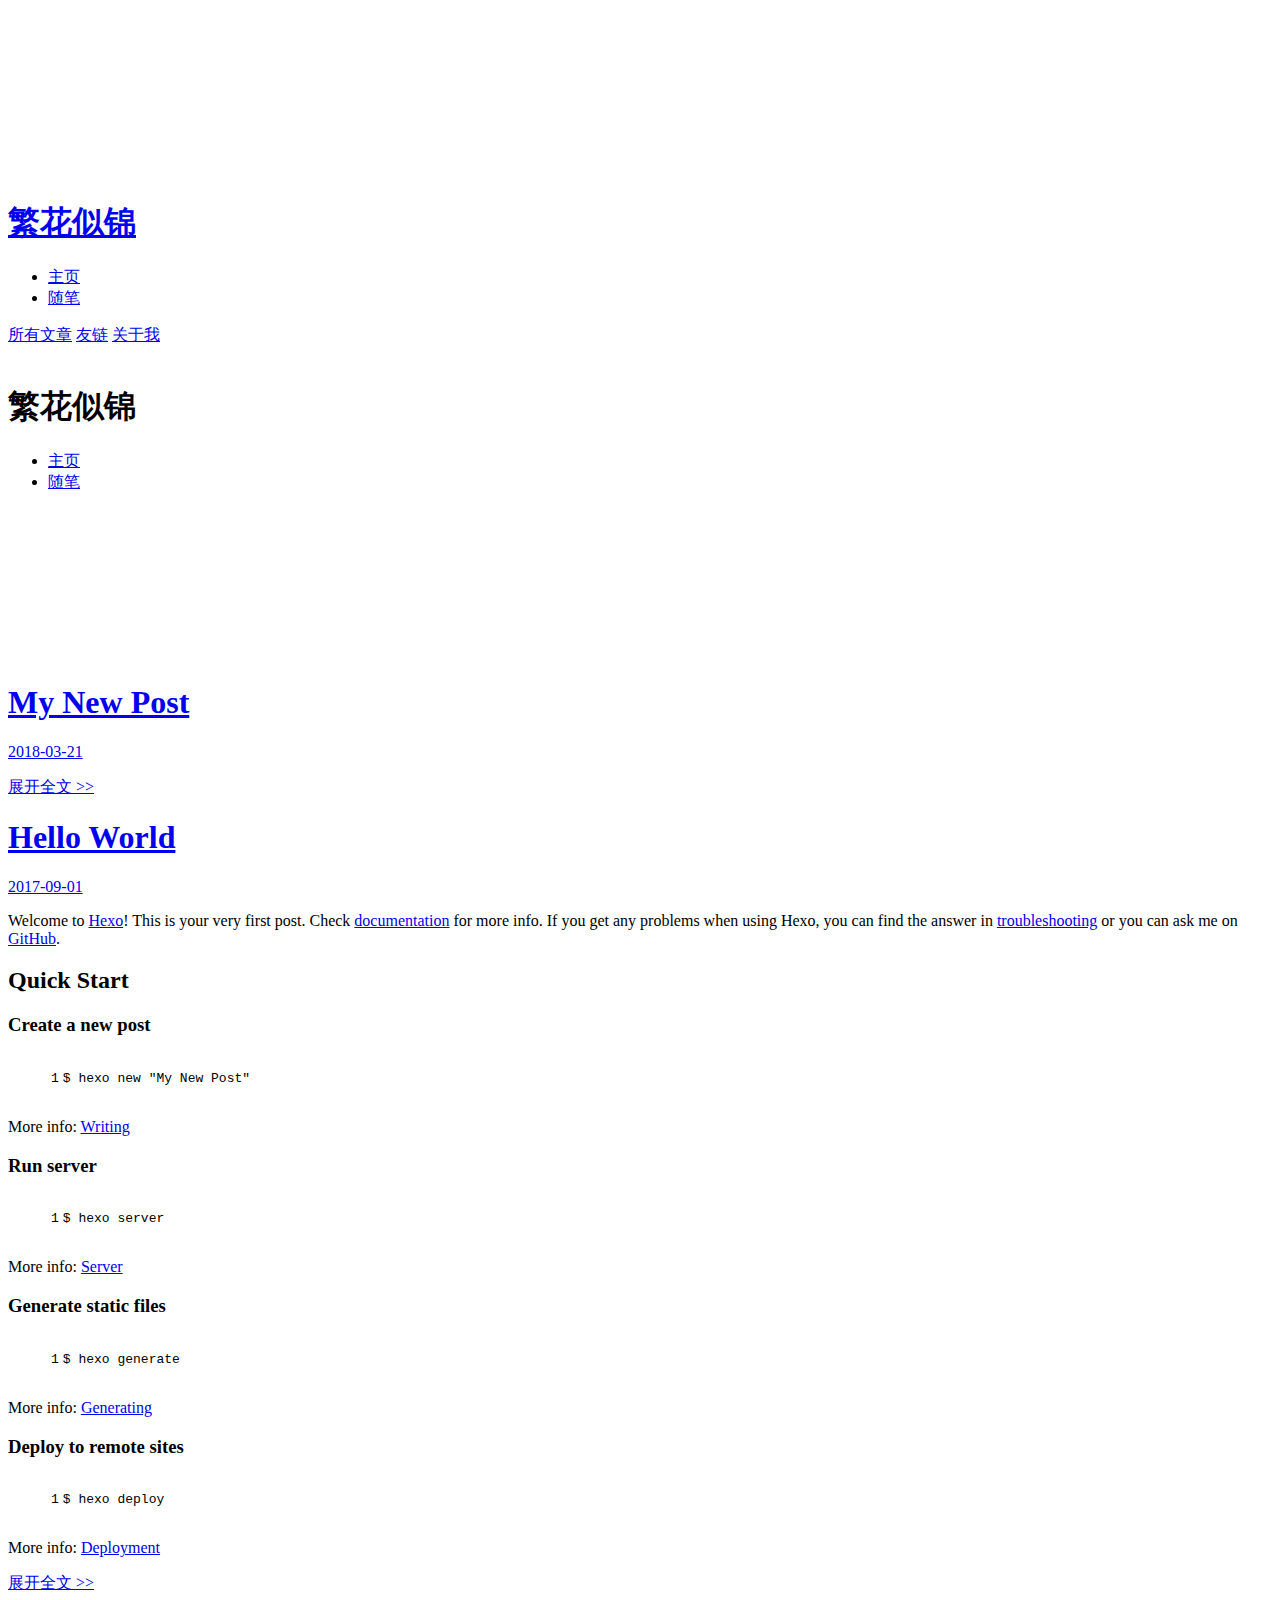
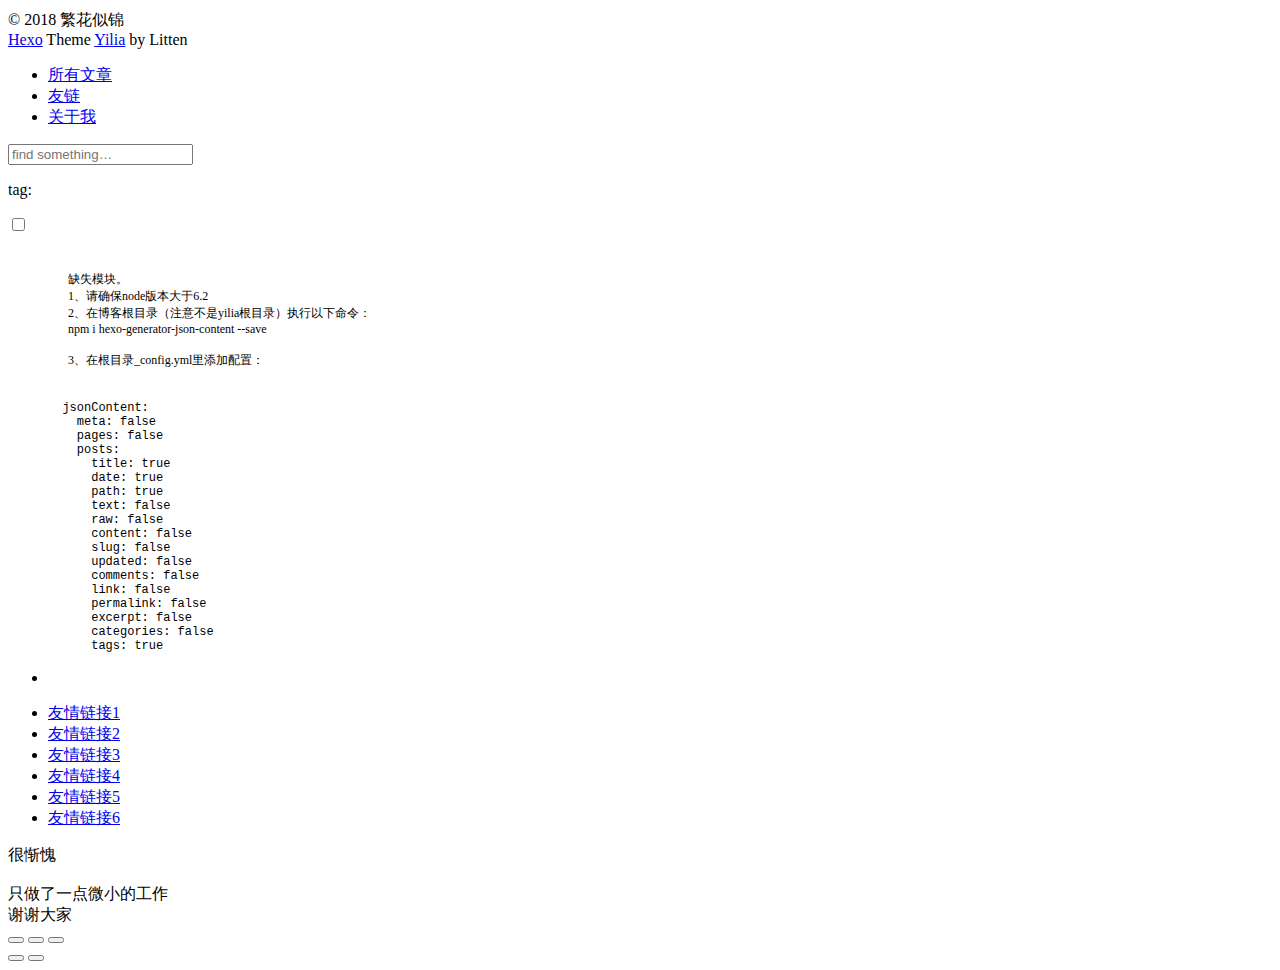
==== commit d612fc5b: "Site updated: 2018-03-21 15:53:48" ====
--- a/index.html
+++ b/index.html
@@ -6,16 +6,16 @@
   <meta name="renderer" content="webkit">
   <meta http-equiv="X-UA-Compatible" content="IE=edge" >
   <link rel="dns-prefetch" href="http://yoursite.com">
-  <title>this is my bolg</title>
+  <title>繁花似锦</title>
   <meta name="viewport" content="width=device-width, initial-scale=1, maximum-scale=1">
   <meta property="og:type" content="website">
-<meta property="og:title" content="this is my bolg">
+<meta property="og:title" content="繁花似锦">
 <meta property="og:url" content="http://yoursite.com/index.html">
-<meta property="og:site_name" content="this is my bolg">
+<meta property="og:site_name" content="繁花似锦">
 <meta name="twitter:card" content="summary">
-<meta name="twitter:title" content="this is my bolg">
-  
-    <link rel="alternative" href="/atom.xml" title="this is my bolg" type="application/atom+xml">
+<meta name="twitter:title" content="繁花似锦">
+  
+    <link rel="alternative" href="/atom.xml" title="繁花似锦" type="application/atom+xml">
   
   
     <link rel="icon" href="/favicon.png">
@@ -151,6 +151,68 @@
           <div id="js-content" class="content-ll">
             
   
+    <article id="post-My-New-Post" class="article article-type-post  article-index" itemscope itemprop="blogPost">
+  <div class="article-inner">
+    
+      <header class="article-header">
+        
+  
+    <h1 itemprop="name">
+      <a class="article-title" href="/2018/03/21/My-New-Post/">My New Post</a>
+    </h1>
+  
+
+        
+        <a href="/2018/03/21/My-New-Post/" class="archive-article-date">
+  	<time datetime="2018-03-21T07:35:39.000Z" itemprop="datePublished"><i class="icon-calendar icon"></i>2018-03-21</time>
+</a>
+        
+      </header>
+    
+    <div class="article-entry" itemprop="articleBody">
+      
+        
+      
+
+      
+    </div>
+    <div class="article-info article-info-index">
+      
+      
+      
+
+      
+        <p class="article-more-link">
+          <a class="article-more-a" href="/2018/03/21/My-New-Post/">展开全文 >></a>
+        </p>
+      
+
+      
+      <div class="clearfix"></div>
+    </div>
+  </div>
+</article>
+
+<aside class="wrap-side-operation">
+    <div class="mod-side-operation">
+        
+        <div class="jump-container" id="js-jump-container" style="display:none;">
+            <a href="javascript:void(0)" class="mod-side-operation__jump-to-top">
+                <i class="icon-font icon-back"></i>
+            </a>
+            <div id="js-jump-plan-container" class="jump-plan-container" style="top: -11px;">
+                <i class="icon-font icon-plane jump-plane"></i>
+            </div>
+        </div>
+        
+        
+    </div>
+</aside>
+
+
+
+
+  
     <article id="post-hello-world" class="article article-type-post  article-index" itemscope itemprop="blogPost">
   <div class="article-inner">
     
@@ -164,7 +226,7 @@
 
         
         <a href="/2017/09/01/hello-world/" class="archive-article-date">
-  	<time datetime="2017-09-01T15:28:15.913Z" itemprop="datePublished"><i class="icon-calendar icon"></i>2017-09-01</time>
+  	<time datetime="2017-09-01T15:28:15.914Z" itemprop="datePublished"><i class="icon-calendar icon"></i>2017-09-01</time>
 </a>
         
       </header>
@@ -232,7 +294,7 @@
   <div class="outer">
     <div id="footer-info">
     	<div class="footer-left">
-    		&copy; 2017 繁花似锦
+    		&copy; 2018 繁花似锦
     	</div>
       	<div class="footer-right">
       		<a href="http://hexo.io/" target="_blank">Hexo</a>  Theme <a href="https://github.com/litten/hexo-theme-yilia" target="_blank">Yilia</a> by Litten
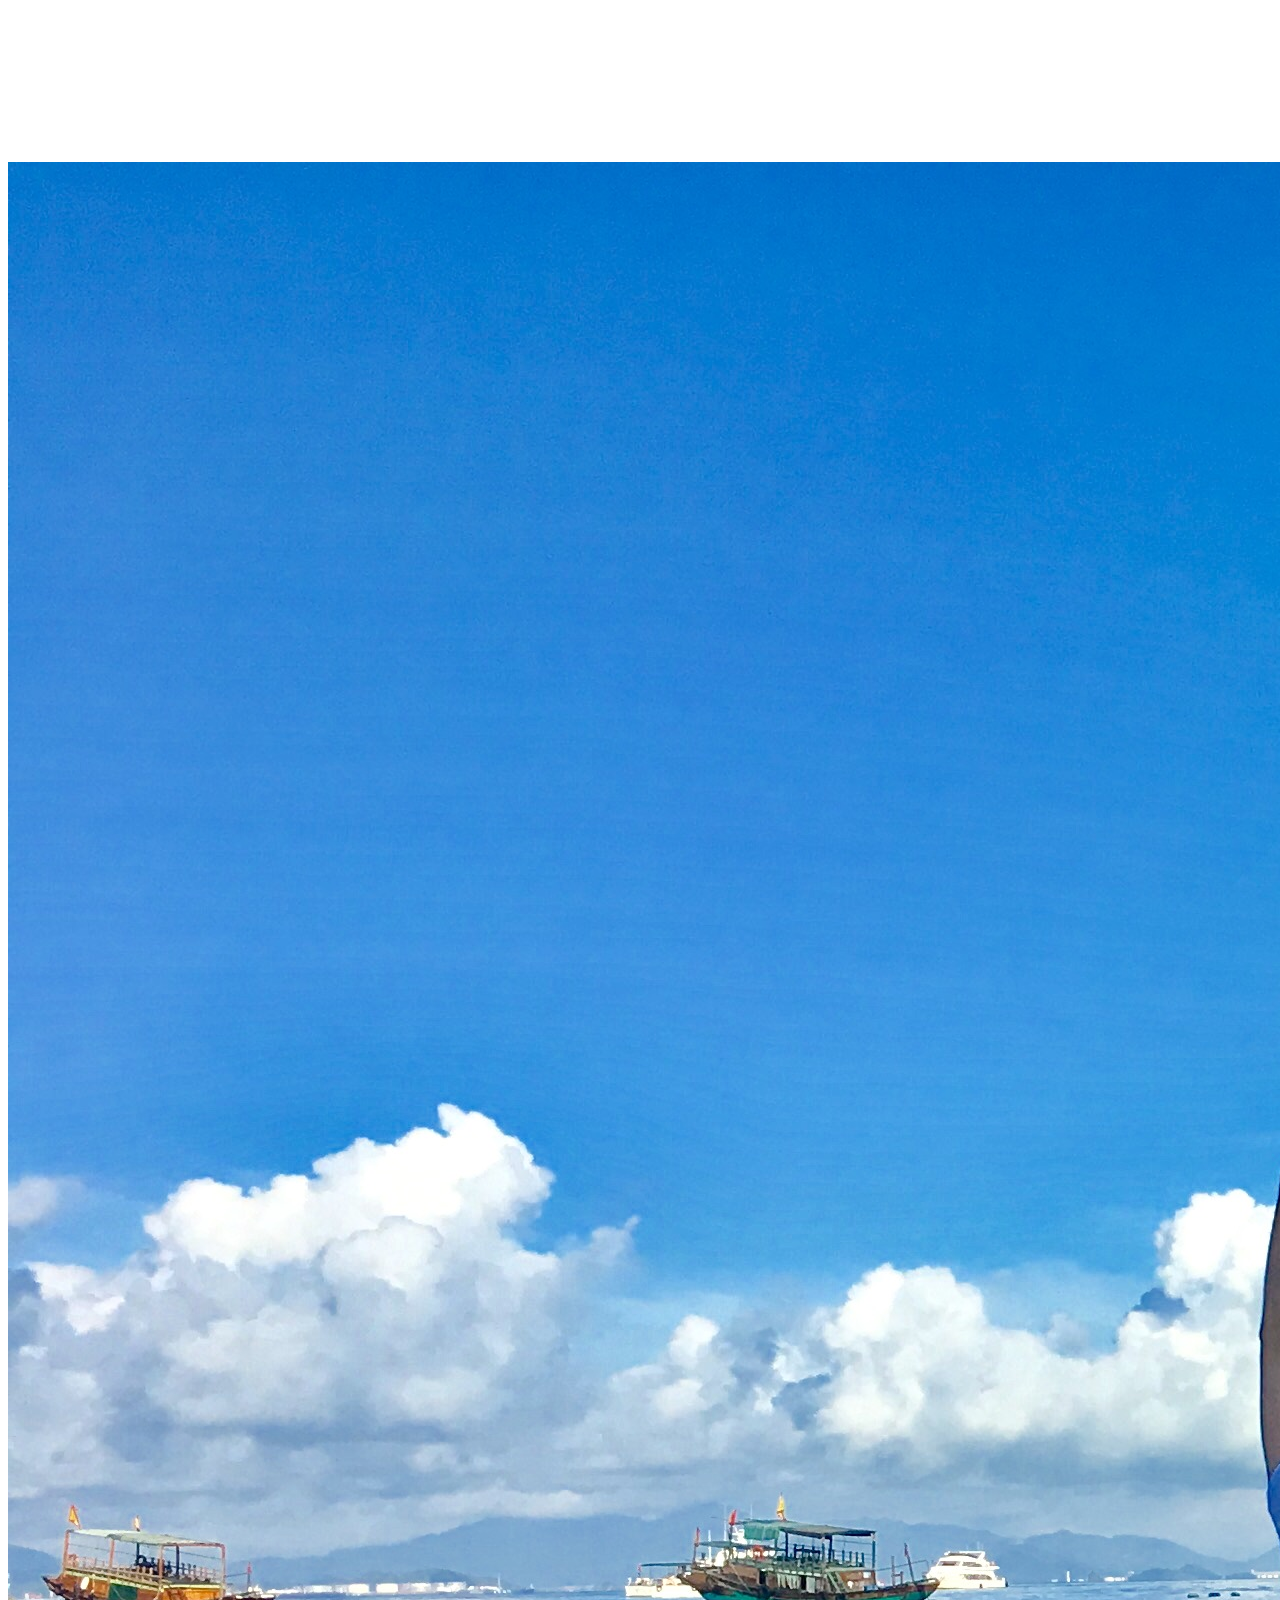
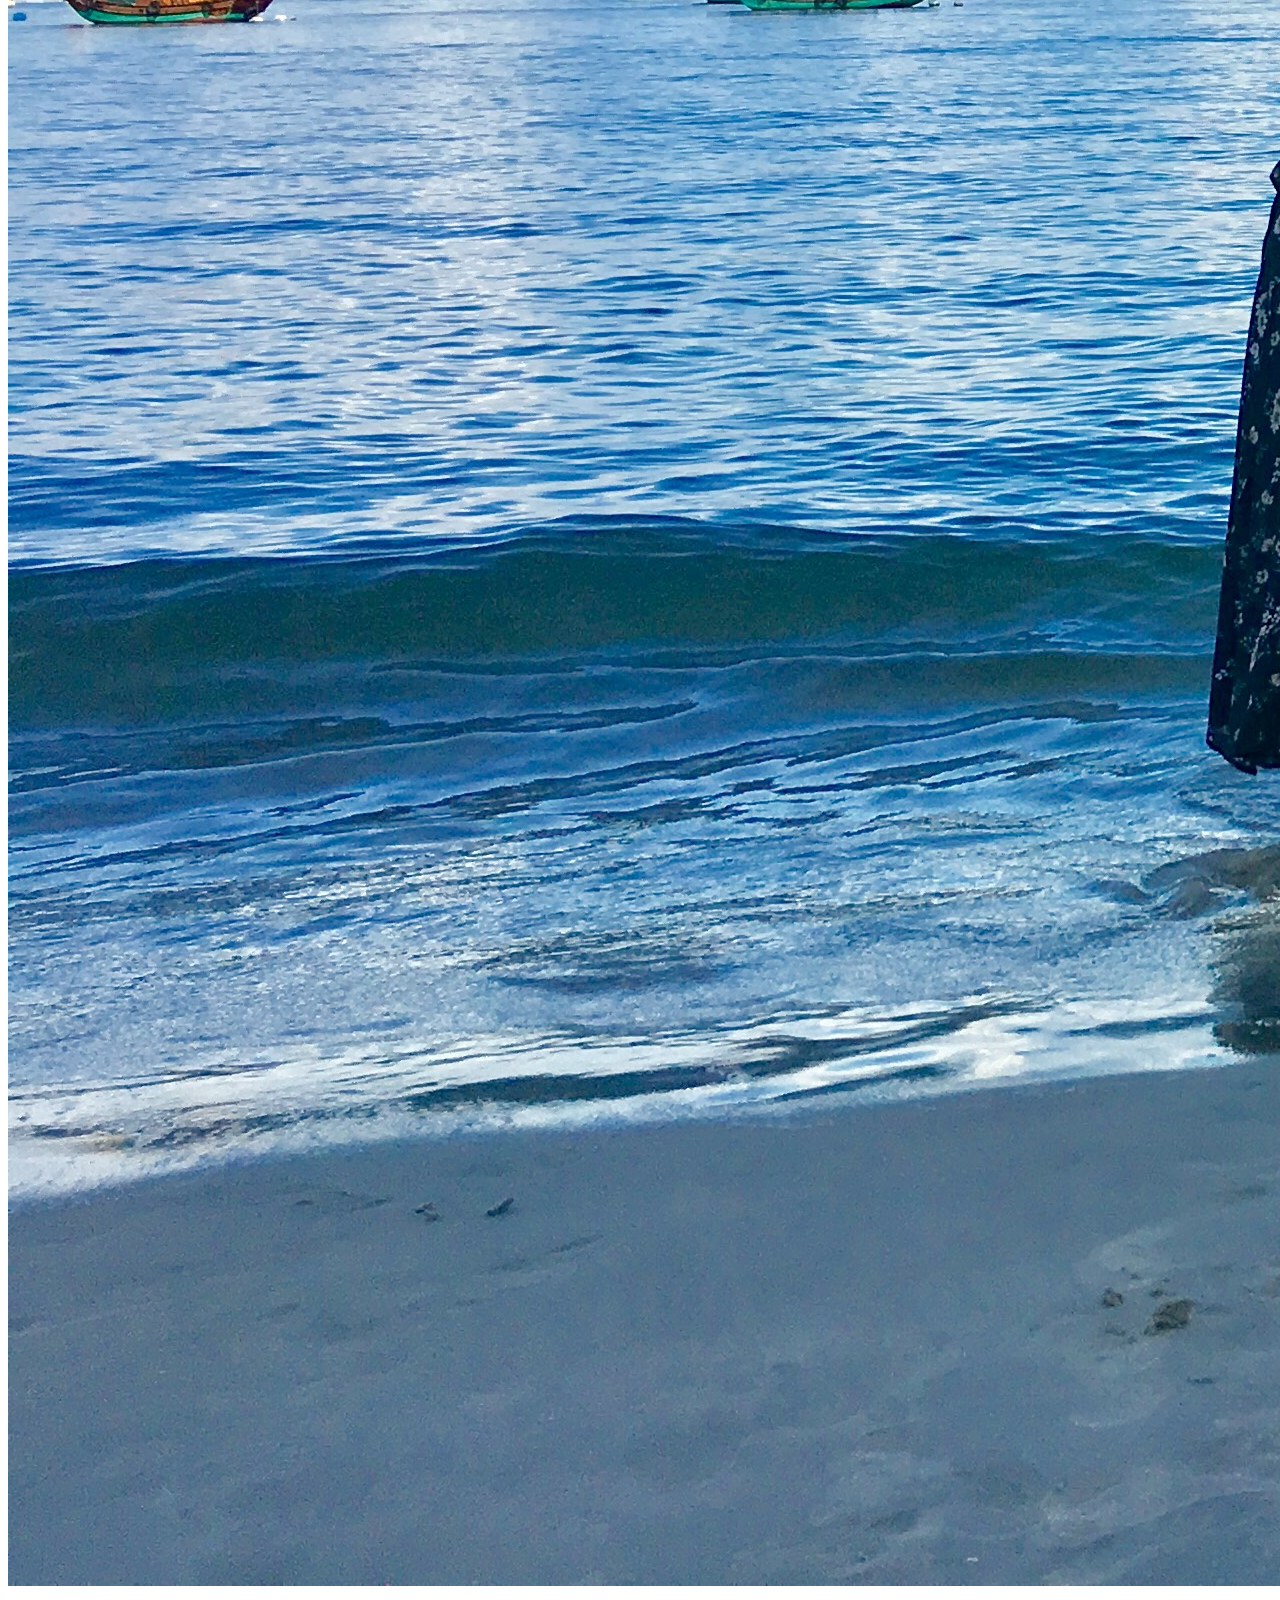
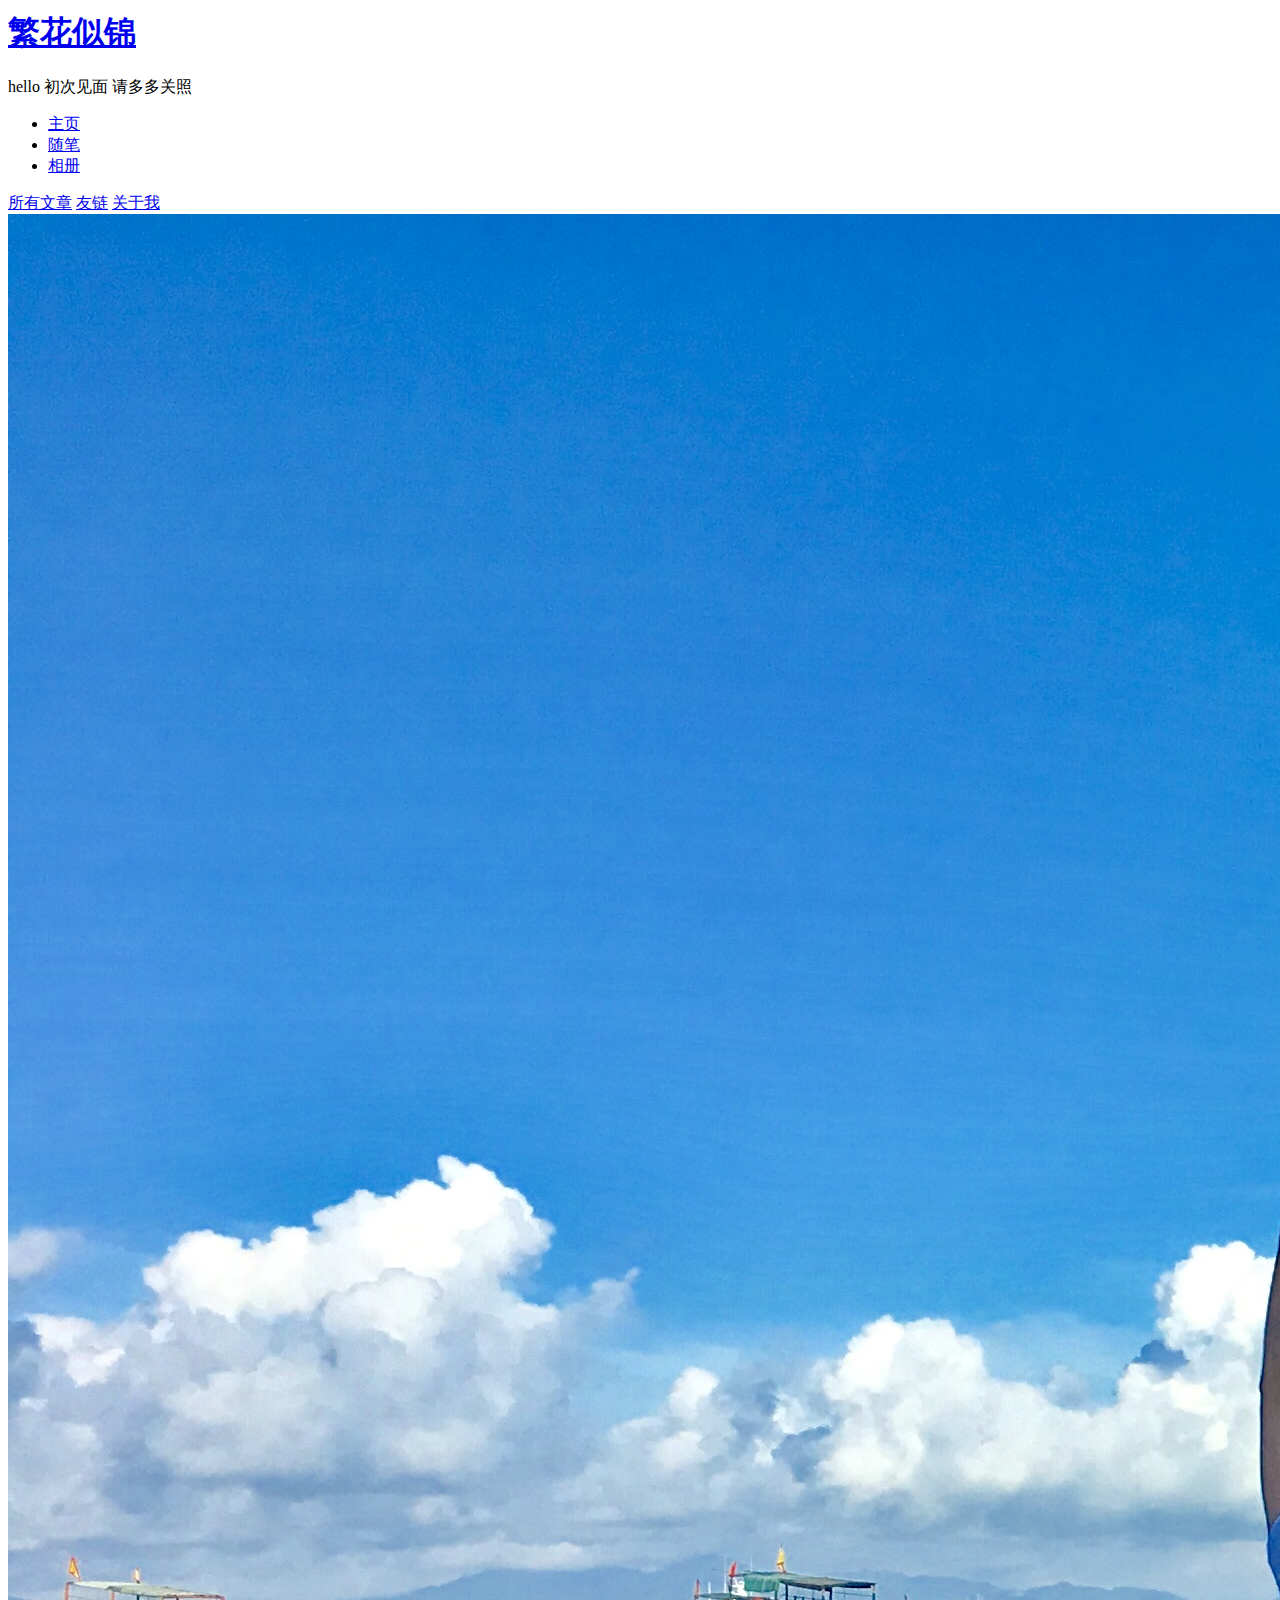
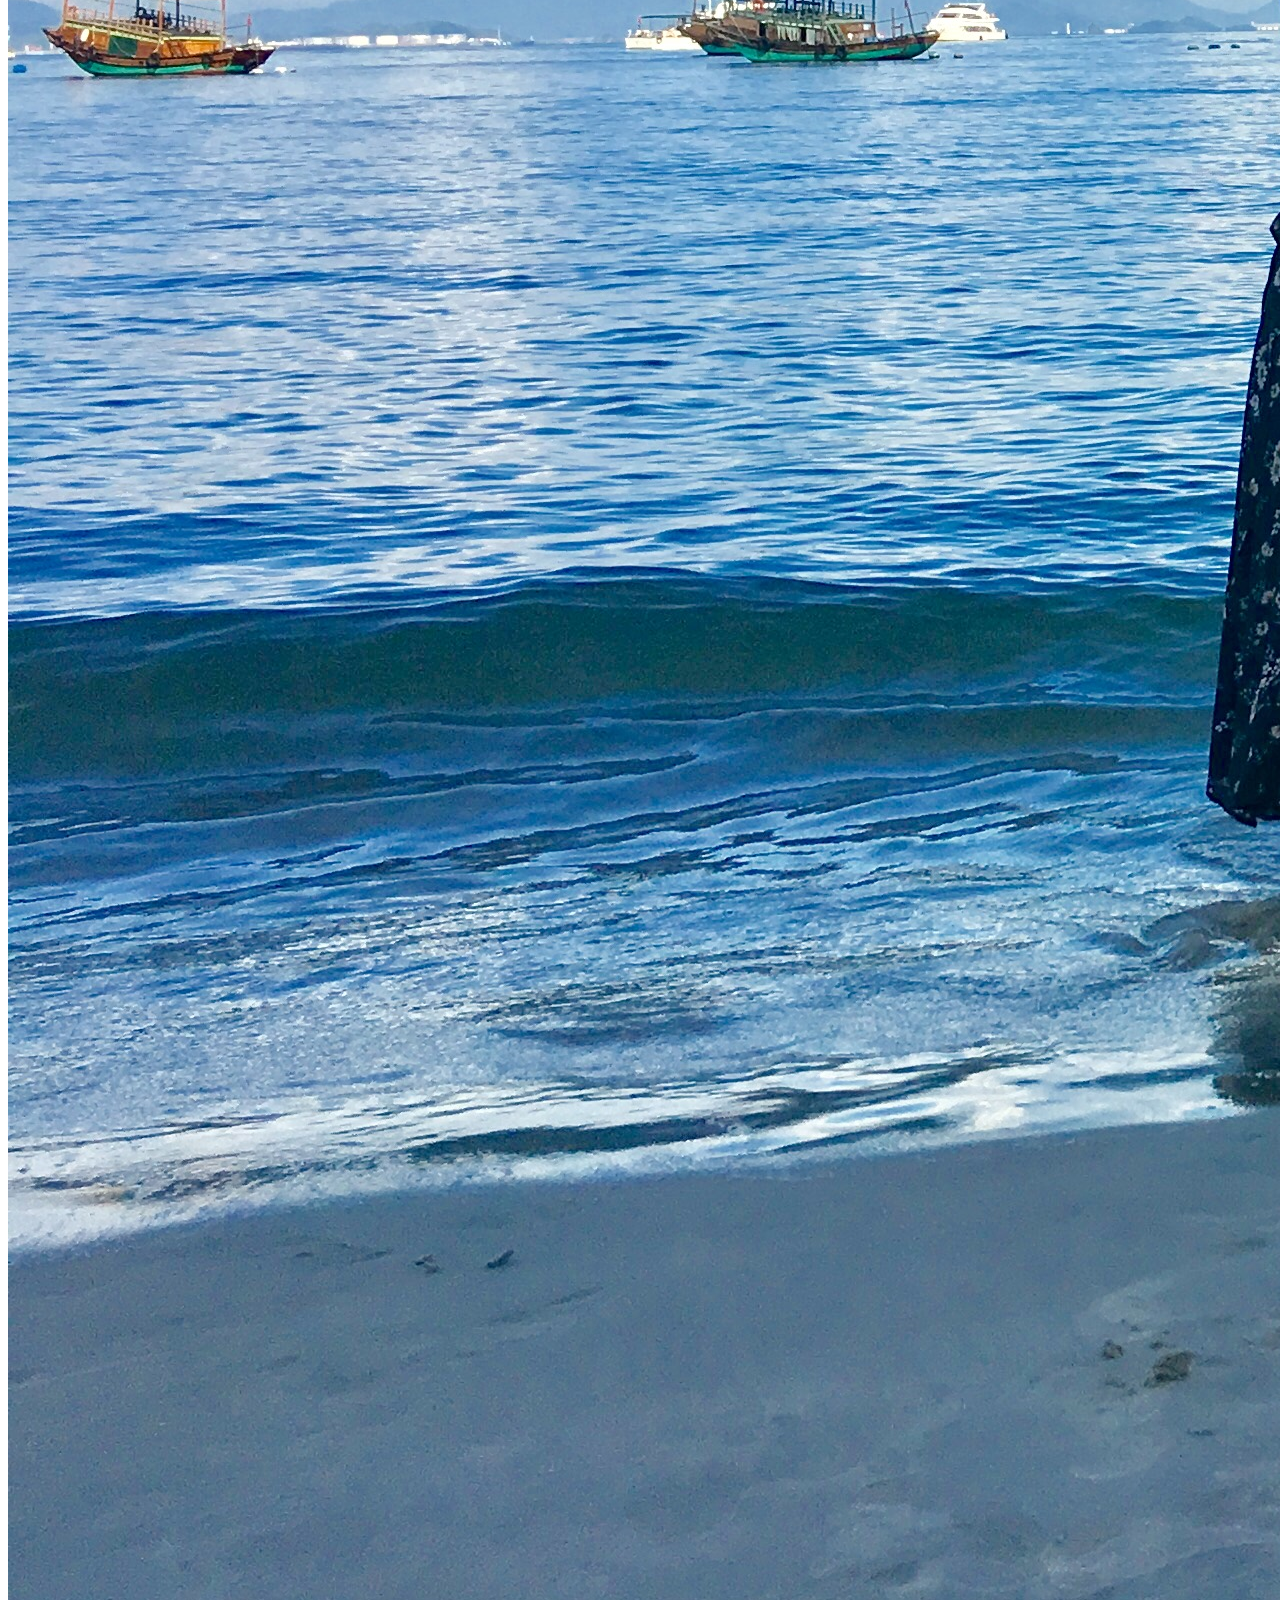
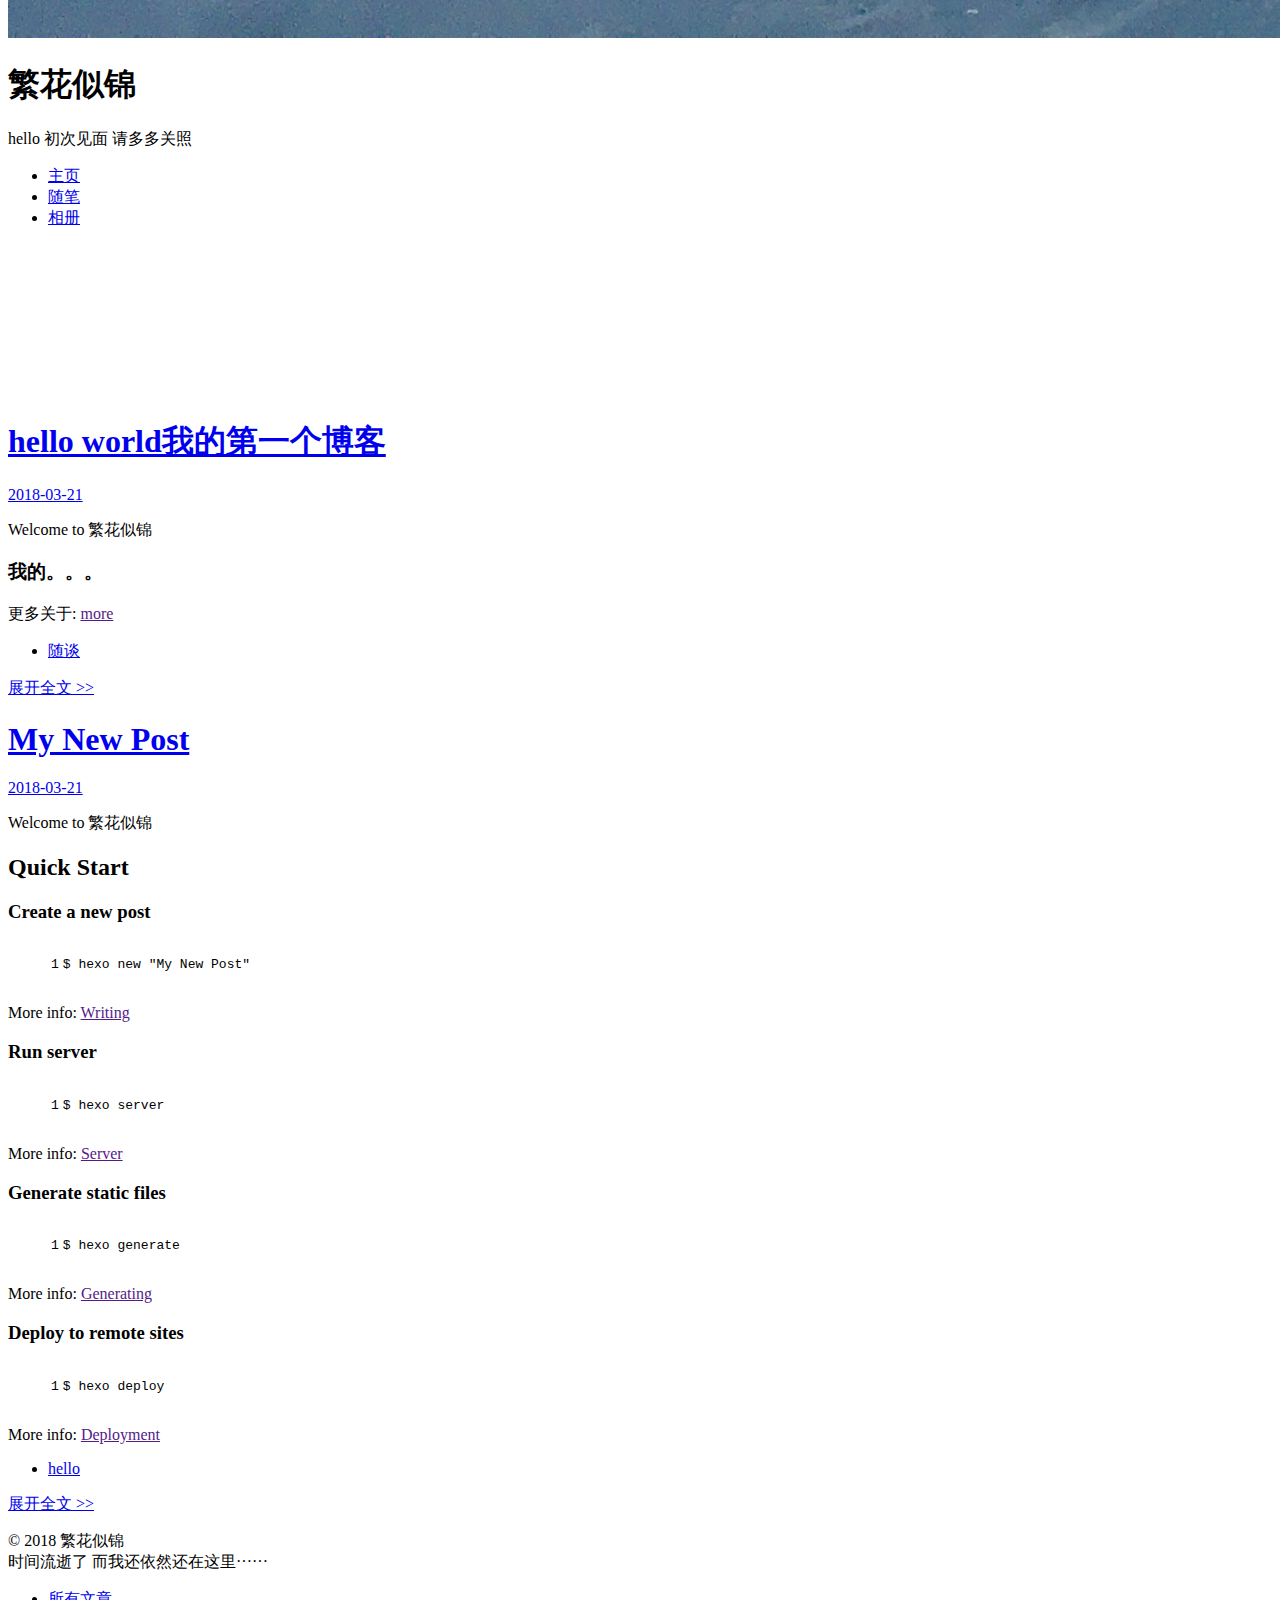
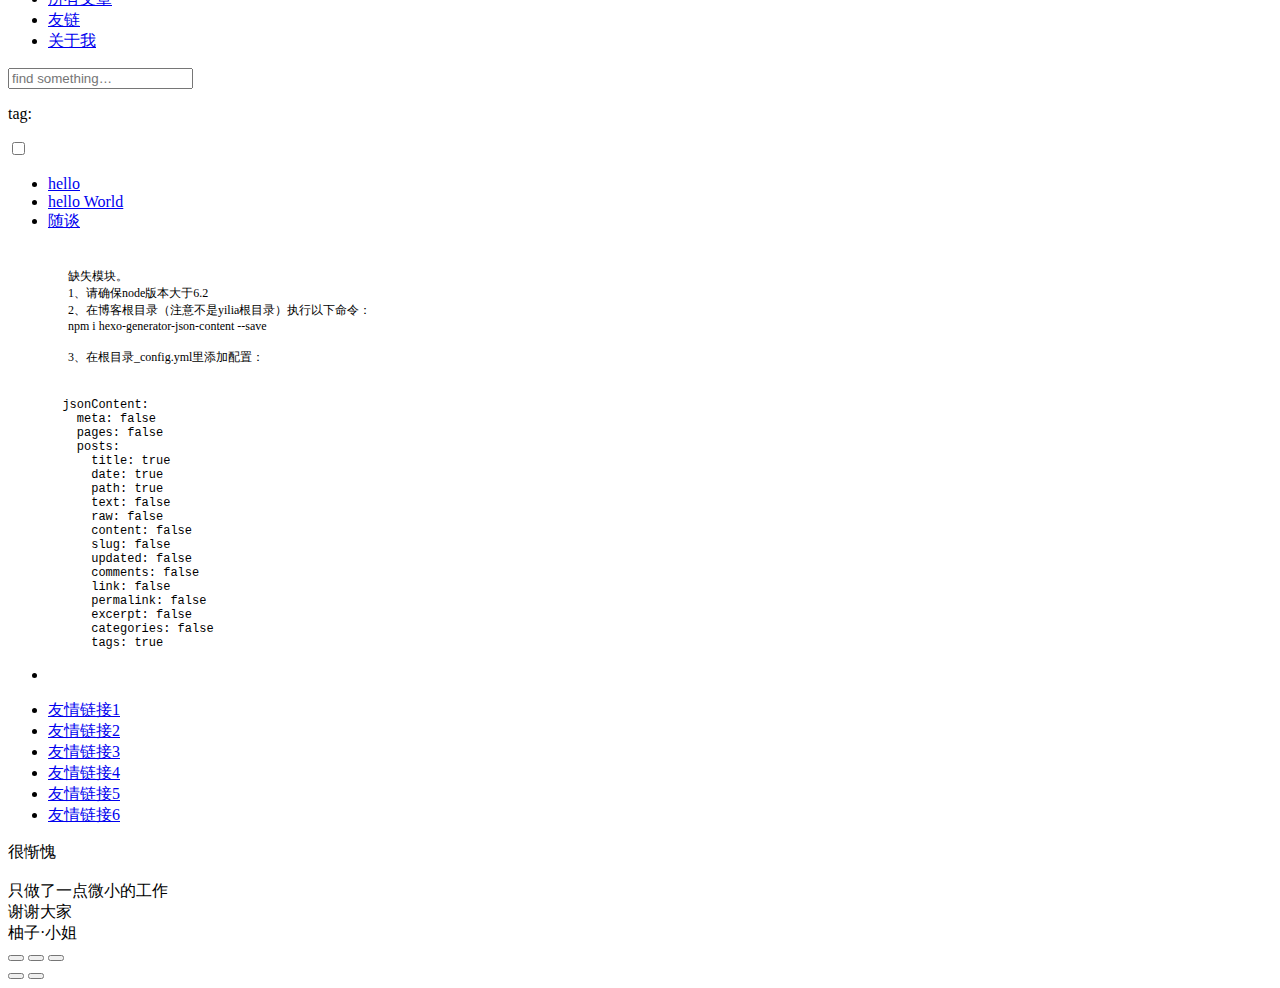
==== commit 5b2ed654: "Site updated: 2018-03-21 18:24:55" ====
--- a/index.html
+++ b/index.html
@@ -15,8 +15,6 @@
 <meta name="twitter:card" content="summary">
 <meta name="twitter:title" content="繁花似锦">
   
-    <link rel="alternative" href="/atom.xml" title="繁花似锦" type="application/atom+xml">
-  
   
     <link rel="icon" href="/favicon.png">
   
@@ -38,23 +36,28 @@
     <canvas id="anm-canvas" class="anm-canvas"></canvas>
     <div class="left-col" q-class="show:isShow">
       
-<div class="overlay" style="background: #4d4d4d"></div>
+<div class="overlay" style="background: linear-gradient(200deg,#a0cfe4,#e8c37e)"></div>
 <div class="intrude-less">
 	<header id="header" class="inner">
 		<a href="/" class="profilepic">
-			<img src="" class="js-avatar">
+			<img src="/img/logo.jpg" class="js-avatar show">
 		</a>
+		<!--<img src="/img/logo.jpg" class="js-avatar show" style="width: 100%;height: 100%;opacity: 1;">-->
 		<hgroup>
 		  <h1 class="header-author"><a href="/">繁花似锦</a></h1>
 		</hgroup>
 		
+		<p class="header-subtitle">hello 初次见面 请多多关照</p>
+		
 
 		<nav class="header-menu">
 			<ul>
 			
 				<li><a href="/">主页</a></li>
 	        
-				<li><a href="/tags/随笔/">随笔</a></li>
+				<li><a href="/tags">随笔</a></li>
+	        
+				<li><a href="/photos">相册</a></li>
 	        
 			</ul>
 		</nav>
@@ -80,9 +83,9 @@
 		        
 					<a class="weibo" target="_blank" href="#" title="weibo"><i class="icon-weibo"></i></a>
 		        
-					<a class="rss" target="_blank" href="#" title="rss"><i class="icon-rss"></i></a>
-		        
 					<a class="zhihu" target="_blank" href="#" title="zhihu"><i class="icon-zhihu"></i></a>
+		        
+					<a class="qq" target="_blank" href="/987176347" title="qq"><i class="icon-qq"></i></a>
 		        
 			</div>
 		</nav>
@@ -93,20 +96,24 @@
     <div class="mid-col" q-class="show:isShow,hide:isShow|isFalse">
       
 <nav id="mobile-nav">
-  	<div class="overlay js-overlay" style="background: #4d4d4d"></div>
+  	<div class="overlay js-overlay" style="background: linear-gradient(200deg,#a0cfe4,#e8c37e)"></div>
 	<div class="btnctn js-mobile-btnctn">
   		<div class="slider-trigger list" q-on="click: openSlider(e)"><i class="icon icon-sort"></i></div>
 	</div>
 	<div class="intrude-less">
 		<header id="header" class="inner">
 			<div class="profilepic">
-				<img src="" class="js-avatar">
+				<img src="/img/logo.jpg" class="js-avatar">
 			</div>
 			<hgroup>
 			  <h1 class="header-author js-header-author">繁花似锦</h1>
 			</hgroup>
 			
-			
+			<p class="header-subtitle"><i class="icon icon-quo-left"></i>hello 初次见面 请多多关照<i class="icon icon-quo-right"></i></p>
+			
+			
+			
+				
 			
 				
 			
@@ -121,20 +128,22 @@
 			        
 						<a class="weibo" target="_blank" href="#" title="weibo"><i class="icon-weibo"></i></a>
 			        
-						<a class="rss" target="_blank" href="#" title="rss"><i class="icon-rss"></i></a>
+						<a class="zhihu" target="_blank" href="#" title="zhihu"><i class="icon-zhihu"></i></a>
 			        
-						<a class="zhihu" target="_blank" href="#" title="zhihu"><i class="icon-zhihu"></i></a>
+						<a class="qq" target="_blank" href="/987176347" title="qq"><i class="icon-qq"></i></a>
 			        
 				</div>
 			</nav>
 
 			<nav class="header-menu js-header-menu">
-				<ul style="width: 50%">
+				<ul style="width: 70%">
 				
 				
-					<li style="width: 50%"><a href="/">主页</a></li>
-		        
-					<li style="width: 50%"><a href="/tags/随笔/">随笔</a></li>
+					<li style="width: 33.333333333333336%"><a href="/">主页</a></li>
+		        
+					<li style="width: 33.333333333333336%"><a href="/tags">随笔</a></li>
+		        
+					<li style="width: 33.333333333333336%"><a href="/photos">相册</a></li>
 		        
 				</ul>
 			</nav>
@@ -151,27 +160,29 @@
           <div id="js-content" class="content-ll">
             
   
-    <article id="post-My-New-Post" class="article article-type-post  article-index" itemscope itemprop="blogPost">
+    <article id="post-hello-world" class="article article-type-post  article-index" itemscope itemprop="blogPost">
   <div class="article-inner">
     
       <header class="article-header">
         
   
     <h1 itemprop="name">
-      <a class="article-title" href="/2018/03/21/My-New-Post/">My New Post</a>
+      <a class="article-title" href="/2018/03/21/hello-world/">hello world我的第一个博客</a>
     </h1>
   
 
         
-        <a href="/2018/03/21/My-New-Post/" class="archive-article-date">
-  	<time datetime="2018-03-21T07:35:39.000Z" itemprop="datePublished"><i class="icon-calendar icon"></i>2018-03-21</time>
+        <a href="/2018/03/21/hello-world/" class="archive-article-date">
+  	<time datetime="2018-03-21T10:24:36.995Z" itemprop="datePublished"><i class="icon-calendar icon"></i>2018-03-21</time>
 </a>
         
       </header>
     
     <div class="article-entry" itemprop="articleBody">
       
-        
+        <p>Welcome to 繁花似锦</p>
+<h3 id="我的。。。"><a href="#我的。。。" class="headerlink" title="我的。。。"></a>我的。。。</h3><p>更多关于: <a href="">more</a></p>
+
       
 
       
@@ -179,11 +190,22 @@
     <div class="article-info article-info-index">
       
       
+	<div class="article-tag tagcloud">
+		<i class="icon-price-tags icon"></i>
+		<ul class="article-tag-list">
+			 
+        		<li class="article-tag-list-item">
+        			<a href="javascript:void(0)" class="js-tag article-tag-list-link color3">随谈</a>
+        		</li>
+      		
+		</ul>
+	</div>
+
       
 
       
         <p class="article-more-link">
-          <a class="article-more-a" href="/2018/03/21/My-New-Post/">展开全文 >></a>
+          <a class="article-more-a" href="/2018/03/21/hello-world/">展开全文 >></a>
         </p>
       
 
@@ -213,35 +235,35 @@
 
 
   
-    <article id="post-hello-world" class="article article-type-post  article-index" itemscope itemprop="blogPost">
+    <article id="post-My-New-Post" class="article article-type-post  article-index" itemscope itemprop="blogPost">
   <div class="article-inner">
     
       <header class="article-header">
         
   
     <h1 itemprop="name">
-      <a class="article-title" href="/2017/09/01/hello-world/">Hello World</a>
+      <a class="article-title" href="/2018/03/21/My-New-Post/">My New Post</a>
     </h1>
   
 
         
-        <a href="/2017/09/01/hello-world/" class="archive-article-date">
-  	<time datetime="2017-09-01T15:28:15.914Z" itemprop="datePublished"><i class="icon-calendar icon"></i>2017-09-01</time>
+        <a href="/2018/03/21/My-New-Post/" class="archive-article-date">
+  	<time datetime="2018-03-21T07:35:39.000Z" itemprop="datePublished"><i class="icon-calendar icon"></i>2018-03-21</time>
 </a>
         
       </header>
     
     <div class="article-entry" itemprop="articleBody">
       
-        <p>Welcome to <a href="https://hexo.io/" target="_blank" rel="external">Hexo</a>! This is your very first post. Check <a href="https://hexo.io/docs/" target="_blank" rel="external">documentation</a> for more info. If you get any problems when using Hexo, you can find the answer in <a href="https://hexo.io/docs/troubleshooting.html" target="_blank" rel="external">troubleshooting</a> or you can ask me on <a href="https://github.com/hexojs/hexo/issues" target="_blank" rel="external">GitHub</a>.</p>
+        <p>Welcome to 繁花似锦</p>
 <h2 id="Quick-Start"><a href="#Quick-Start" class="headerlink" title="Quick Start"></a>Quick Start</h2><h3 id="Create-a-new-post"><a href="#Create-a-new-post" class="headerlink" title="Create a new post"></a>Create a new post</h3><figure class="highlight bash"><table><tr><td class="gutter"><pre><div class="line">1</div></pre></td><td class="code"><pre><div class="line">$ hexo new <span class="string">"My New Post"</span></div></pre></td></tr></table></figure>
-<p>More info: <a href="https://hexo.io/docs/writing.html" target="_blank" rel="external">Writing</a></p>
+<p>More info: <a href="">Writing</a></p>
 <h3 id="Run-server"><a href="#Run-server" class="headerlink" title="Run server"></a>Run server</h3><figure class="highlight bash"><table><tr><td class="gutter"><pre><div class="line">1</div></pre></td><td class="code"><pre><div class="line">$ hexo server</div></pre></td></tr></table></figure>
-<p>More info: <a href="https://hexo.io/docs/server.html" target="_blank" rel="external">Server</a></p>
+<p>More info: <a href="">Server</a></p>
 <h3 id="Generate-static-files"><a href="#Generate-static-files" class="headerlink" title="Generate static files"></a>Generate static files</h3><figure class="highlight bash"><table><tr><td class="gutter"><pre><div class="line">1</div></pre></td><td class="code"><pre><div class="line">$ hexo generate</div></pre></td></tr></table></figure>
-<p>More info: <a href="https://hexo.io/docs/generating.html" target="_blank" rel="external">Generating</a></p>
+<p>More info: <a href="">Generating</a></p>
 <h3 id="Deploy-to-remote-sites"><a href="#Deploy-to-remote-sites" class="headerlink" title="Deploy to remote sites"></a>Deploy to remote sites</h3><figure class="highlight bash"><table><tr><td class="gutter"><pre><div class="line">1</div></pre></td><td class="code"><pre><div class="line">$ hexo deploy</div></pre></td></tr></table></figure>
-<p>More info: <a href="https://hexo.io/docs/deployment.html" target="_blank" rel="external">Deployment</a></p>
+<p>More info: <a href="">Deployment</a></p>
 
       
 
@@ -250,11 +272,22 @@
     <div class="article-info article-info-index">
       
       
+	<div class="article-tag tagcloud">
+		<i class="icon-price-tags icon"></i>
+		<ul class="article-tag-list">
+			 
+        		<li class="article-tag-list-item">
+        			<a href="javascript:void(0)" class="js-tag article-tag-list-link color1">hello</a>
+        		</li>
+      		
+		</ul>
+	</div>
+
       
 
       
         <p class="article-more-link">
-          <a class="article-more-a" href="/2017/09/01/hello-world/">展开全文 >></a>
+          <a class="article-more-a" href="/2018/03/21/My-New-Post/">展开全文 >></a>
         </p>
       
 
@@ -297,7 +330,7 @@
     		&copy; 2018 繁花似锦
     	</div>
       	<div class="footer-right">
-      		<a href="http://hexo.io/" target="_blank">Hexo</a>  Theme <a href="https://github.com/litten/hexo-theme-yilia" target="_blank">Yilia</a> by Litten
+      		时间流逝了 而我还依然还在这里······
       	</div>
     </div>
   </div>
@@ -376,6 +409,18 @@
             <input type="checkbox" q-on="click:toggleTag(e)" q-attr="checked:showTags">
           </label>
           <ul class="article-tag-list" q-show="showTags">
+             
+              <li class="article-tag-list-item">
+                <a href="javascript:void(0)" class="js-tag color1">hello</a>
+              </li>
+             
+              <li class="article-tag-list-item">
+                <a href="javascript:void(0)" class="js-tag color2">hello World</a>
+              </li>
+             
+              <li class="article-tag-list-item">
+                <a href="javascript:void(0)" class="js-tag color3">随谈</a>
+              </li>
             
             <div class="clearfix"></div>
           </ul>
@@ -457,7 +502,7 @@
     
     	<section class="tools-section tools-section-me" q-show="aboutme">
   	  	
-  	  		<div class="aboutme-wrap" id="js-aboutme">很惭愧&lt;br&gt;&lt;br&gt;只做了一点微小的工作&lt;br&gt;谢谢大家</div>
+  	  		<div class="aboutme-wrap" id="js-aboutme">很惭愧&lt;br&gt;&lt;br&gt;只做了一点微小的工作&lt;br&gt;谢谢大家&lt;br&gt;柚子·小姐</div>
   	  	
     	</section>
     
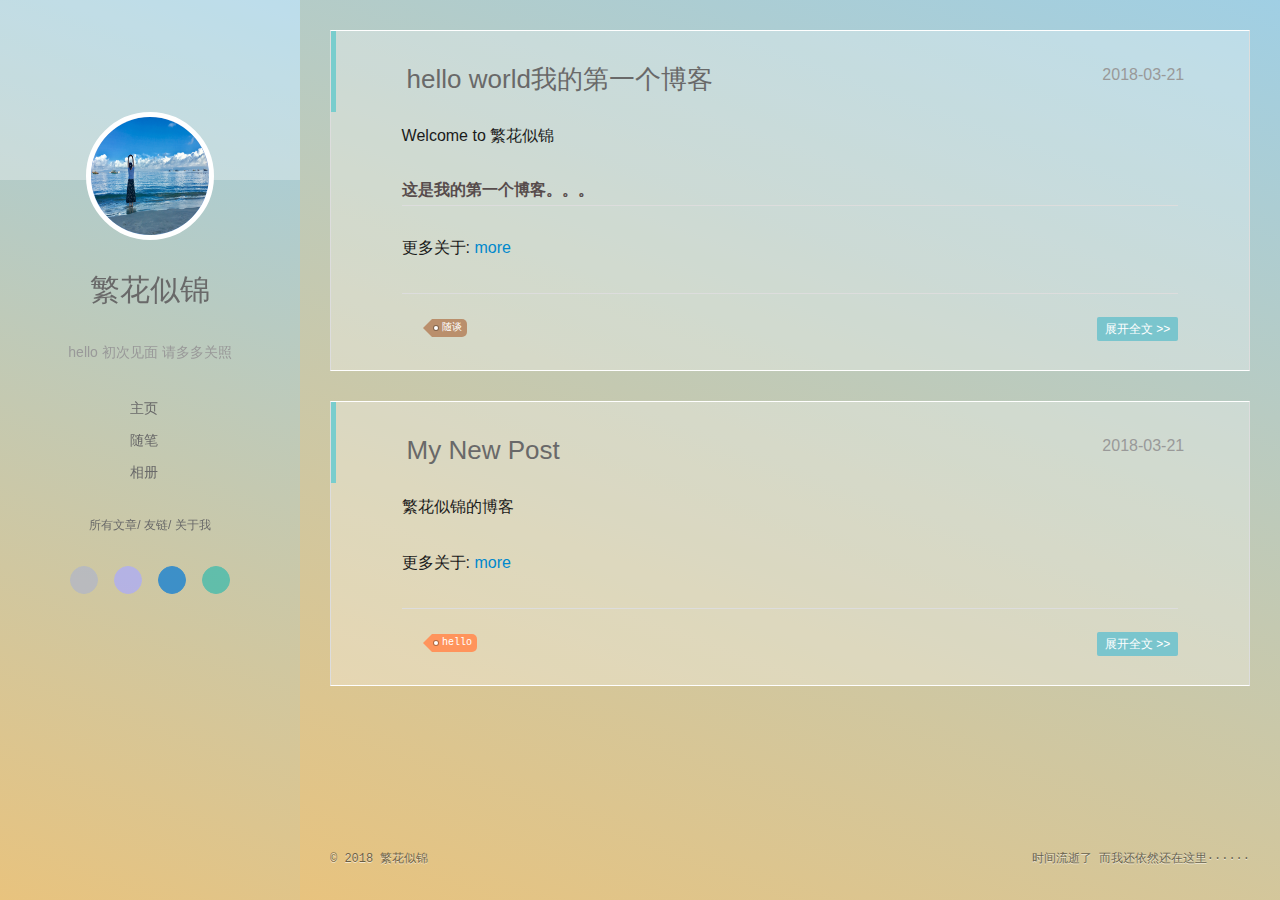
==== commit c4046dff: "Site updated: 2018-03-22 14:18:09" ====
--- a/index.html
+++ b/index.html
@@ -36,7 +36,7 @@
     <canvas id="anm-canvas" class="anm-canvas"></canvas>
     <div class="left-col" q-class="show:isShow">
       
-<div class="overlay" style="background: linear-gradient(200deg,#a0cfe4,#e8c37e)"></div>
+<div class="overlay" style="background: hsla(0,0%,100%,.3)"></div>
 <div class="intrude-less">
 	<header id="header" class="inner">
 		<a href="/" class="profilepic">
@@ -96,7 +96,7 @@
     <div class="mid-col" q-class="show:isShow,hide:isShow|isFalse">
       
 <nav id="mobile-nav">
-  	<div class="overlay js-overlay" style="background: linear-gradient(200deg,#a0cfe4,#e8c37e)"></div>
+  	<div class="overlay js-overlay" style="background: hsla(0,0%,100%,.3)"></div>
 	<div class="btnctn js-mobile-btnctn">
   		<div class="slider-trigger list" q-on="click: openSlider(e)"><i class="icon icon-sort"></i></div>
 	</div>
@@ -173,7 +173,7 @@
 
         
         <a href="/2018/03/21/hello-world/" class="archive-article-date">
-  	<time datetime="2018-03-21T10:24:36.995Z" itemprop="datePublished"><i class="icon-calendar icon"></i>2018-03-21</time>
+  	<time datetime="2018-03-21T10:27:26.248Z" itemprop="datePublished"><i class="icon-calendar icon"></i>2018-03-21</time>
 </a>
         
       </header>
@@ -181,7 +181,7 @@
     <div class="article-entry" itemprop="articleBody">
       
         <p>Welcome to 繁花似锦</p>
-<h3 id="我的。。。"><a href="#我的。。。" class="headerlink" title="我的。。。"></a>我的。。。</h3><p>更多关于: <a href="">more</a></p>
+<h5 id="这是我的第一个博客。。。"><a href="#这是我的第一个博客。。。" class="headerlink" title="这是我的第一个博客。。。"></a>这是我的第一个博客。。。</h5><p>更多关于: <a href="">more</a></p>
 
       
 
@@ -255,15 +255,8 @@
     
     <div class="article-entry" itemprop="articleBody">
       
-        <p>Welcome to 繁花似锦</p>
-<h2 id="Quick-Start"><a href="#Quick-Start" class="headerlink" title="Quick Start"></a>Quick Start</h2><h3 id="Create-a-new-post"><a href="#Create-a-new-post" class="headerlink" title="Create a new post"></a>Create a new post</h3><figure class="highlight bash"><table><tr><td class="gutter"><pre><div class="line">1</div></pre></td><td class="code"><pre><div class="line">$ hexo new <span class="string">"My New Post"</span></div></pre></td></tr></table></figure>
-<p>More info: <a href="">Writing</a></p>
-<h3 id="Run-server"><a href="#Run-server" class="headerlink" title="Run server"></a>Run server</h3><figure class="highlight bash"><table><tr><td class="gutter"><pre><div class="line">1</div></pre></td><td class="code"><pre><div class="line">$ hexo server</div></pre></td></tr></table></figure>
-<p>More info: <a href="">Server</a></p>
-<h3 id="Generate-static-files"><a href="#Generate-static-files" class="headerlink" title="Generate static files"></a>Generate static files</h3><figure class="highlight bash"><table><tr><td class="gutter"><pre><div class="line">1</div></pre></td><td class="code"><pre><div class="line">$ hexo generate</div></pre></td></tr></table></figure>
-<p>More info: <a href="">Generating</a></p>
-<h3 id="Deploy-to-remote-sites"><a href="#Deploy-to-remote-sites" class="headerlink" title="Deploy to remote sites"></a>Deploy to remote sites</h3><figure class="highlight bash"><table><tr><td class="gutter"><pre><div class="line">1</div></pre></td><td class="code"><pre><div class="line">$ hexo deploy</div></pre></td></tr></table></figure>
-<p>More info: <a href="">Deployment</a></p>
+        <p>繁花似锦的博客</p>
+<p>更多关于: <a href="">more</a></p>
 
       
 
--- a/main.266c1c.css
+++ b/main.266c1c.css
@@ -0,0 +1 @@
+.clearfix:after,.clearfix:before{content:"";display:table}.clearfix:after{clear:both}.left-col.show{box-shadow:0 0 6px 0 rgba(0,0,0,.75)}.mid-col,.mid-col.show .article,.tools-col,.tools-col .tools-section .search-tag.tagcloud .article-tag-list,.tools-col .tools-section .search-ul .search-tag span:hover,.tools-col .tools-section .search-ul .search-time span:hover,.tools-col .tools-section .search-ul .search-title:hover,.tools-col .tools-section .search-wrap .icon{transition:all .2s ease-in;-ms-transition:all .2s ease-in}@-webkit-keyframes leftIn{0%,60%,75%,90%,to{-webkit-animation-timing-function:cubic-bezier(.215,.61,.355,1);animation-timing-function:cubic-bezier(.215,.61,.355,1)}0%{-webkit-transform:translateZ(0);transform:translateZ(0)}60%{-webkit-transform:translate3d(358px,0,0);transform:translate3d(358px,0,0)}75%{-webkit-transform:translate3d(323px,0,0);transform:translate3d(323px,0,0)}90%{-webkit-transform:translate3d(338px,0,0);transform:translate3d(338px,0,0)}to{-webkit-transform:translate3d(333px,0,0);transform:translate3d(333px,0,0)}}@keyframes leftIn{0%,60%,75%,90%,to{-webkit-animation-timing-function:cubic-bezier(.215,.61,.355,1);animation-timing-function:cubic-bezier(.215,.61,.355,1)}0%{-webkit-transform:translateZ(0);transform:translateZ(0)}60%{-webkit-transform:translate3d(358px,0,0);transform:translate3d(358px,0,0)}75%{-webkit-transform:translate3d(323px,0,0);transform:translate3d(323px,0,0)}90%{-webkit-transform:translate3d(338px,0,0);transform:translate3d(338px,0,0)}to{-webkit-transform:translate3d(333px,0,0);transform:translate3d(333px,0,0)}}.mid-col.show{-webkit-animation-duration:.8s;animation-duration:.8s;-webkit-animation-fill-mode:both;animation-fill-mode:both;-webkit-animation-name:leftIn;animation-name:leftIn}@-webkit-keyframes leftOut{0%,60%,75%,90%,to{-webkit-animation-timing-function:cubic-bezier(.215,.61,.355,1);animation-timing-function:cubic-bezier(.215,.61,.355,1)}0%{-webkit-transform:translate3d(333px,0,0);transform:translate3d(333px,0,0)}60%{-webkit-transform:translate3d(-25px,0,0);transform:translate3d(-25px,0,0)}75%{-webkit-transform:translate3d(10px,0,0);transform:translate3d(10px,0,0)}90%{-webkit-transform:translate3d(-5px,0,0);transform:translate3d(-5px,0,0)}to{-webkit-transform:translateZ(0);transform:translateZ(0)}}@keyframes leftOut{0%,60%,75%,90%,to{-webkit-animation-timing-function:cubic-bezier(.215,.61,.355,1);animation-timing-function:cubic-bezier(.215,.61,.355,1)}0%{-webkit-transform:translate3d(333px,0,0);transform:translate3d(333px,0,0)}60%{-webkit-transform:translate3d(-25px,0,0);transform:translate3d(-25px,0,0)}75%{-webkit-transform:translate3d(10px,0,0);transform:translate3d(10px,0,0)}90%{-webkit-transform:translate3d(-5px,0,0);transform:translate3d(-5px,0,0)}to{-webkit-transform:translateZ(0);transform:translateZ(0)}}.mid-col.hide{-webkit-animation-duration:.8s;animation-duration:.8s;-webkit-animation-name:leftOut;animation-name:leftOut}@-webkit-keyframes smallLeftIn{0%,60%,75%,90%,to{-webkit-animation-timing-function:cubic-bezier(.215,.61,.355,1);animation-timing-function:cubic-bezier(.215,.61,.355,1)}0%{-webkit-transform:translateZ(0);transform:translateZ(0)}60%{-webkit-transform:translate3d(325px,0,0);transform:translate3d(325px,0,0)}75%{-webkit-transform:translate3d(290px,0,0);transform:translate3d(290px,0,0)}90%{-webkit-transform:translate3d(305px,0,0);transform:translate3d(305px,0,0)}to{-webkit-transform:translate3d(300px,0,0);transform:translate3d(300px,0,0)}}@keyframes smallLeftIn{0%,60%,75%,90%,to{-webkit-animation-timing-function:cubic-bezier(.215,.61,.355,1);animation-timing-function:cubic-bezier(.215,.61,.355,1)}0%{-webkit-transform:translateZ(0);transform:translateZ(0)}60%{-webkit-transform:translate3d(325px,0,0);transform:translate3d(325px,0,0)}75%{-webkit-transform:translate3d(290px,0,0);transform:translate3d(290px,0,0)}90%{-webkit-transform:translate3d(305px,0,0);transform:translate3d(305px,0,0)}to{-webkit-transform:translate3d(300px,0,0);transform:translate3d(300px,0,0)}}.tools-col.show{-webkit-animation-duration:.8s;animation-duration:.8s;-webkit-animation-fill-mode:both;animation-fill-mode:both;-webkit-animation-name:smallLeftIn;animation-name:smallLeftIn}@-webkit-keyframes smallleftOut{0%,60%,75%,90%,to{-webkit-animation-timing-function:cubic-bezier(.215,.61,.355,1);animation-timing-function:cubic-bezier(.215,.61,.355,1)}0%{-webkit-transform:translate3d(333px,0,0);transform:translate3d(333px,0,0)}60%{-webkit-transform:translate3d(-25px,0,0);transform:translate3d(-25px,0,0)}75%{-webkit-transform:translate3d(10px,0,0);transform:translate3d(10px,0,0)}90%{-webkit-transform:translate3d(-5px,0,0);transform:translate3d(-5px,0,0)}to{-webkit-transform:translateZ(0);transform:translateZ(0)}}@keyframes smallleftOut{0%,60%,75%,90%,to{-webkit-animation-timing-function:cubic-bezier(.215,.61,.355,1);animation-timing-function:cubic-bezier(.215,.61,.355,1)}0%{-webkit-transform:translate3d(333px,0,0);transform:translate3d(333px,0,0)}60%{-webkit-transform:translate3d(-25px,0,0);transform:translate3d(-25px,0,0)}75%{-webkit-transform:translate3d(10px,0,0);transform:translate3d(10px,0,0)}90%{-webkit-transform:translate3d(-5px,0,0);transform:translate3d(-5px,0,0)}to{-webkit-transform:translateZ(0);transform:translateZ(0)}}.tools-col.hide{-webkit-animation-duration:.8s;animation-duration:.8s;-webkit-animation-fill-mode:both;animation-fill-mode:both;-webkit-animation-name:smallleftOut;animation-name:smallleftOut}html{-ms-text-size-adjust:100%;-webkit-text-size-adjust:100%;-webkit-tap-highlight-color:transparent;height:100%}body{margin:0;font-size:14px;font-family:Helvetica Neue,Helvetica,STHeiTi,Arial,sans-serif;line-height:1.5;color:#333;background-color:#fff;min-height:100%}article,aside,details,figcaption,figure,footer,header,hgroup,main,menu,nav,section,summary{display:block}audio,canvas,progress,video{display:inline-block}audio:not([controls]){display:none;height:0}progress{vertical-align:baseline}[hidden],template{display:none}a{background:transparent;text-decoration:none;color:#08c}a:active{outline:0}abbr[title]{border-bottom:1px dotted}b,strong{font-weight:700}dfn{font-style:italic}mark{background:#ff0;color:#000}small{font-size:80%}sub,sup{font-size:75%;line-height:0;position:relative;vertical-align:baseline}sup{top:-.5em}sub{bottom:-.25em}img{border:0;vertical-align:middle;max-width:100%}svg:not(:root){overflow:hidden}pre{overflow:auto;white-space:pre;white-space:pre-wrap;word-wrap:break-word}code,kbd,pre,samp{font-family:monospace,monospace;font-size:1em}button,input,optgroup,select,textarea{color:inherit;font:inherit;margin:0;vertical-align:middle}button,input,select{overflow:visible}button,select{text-transform:none}button,html input[type=button],input[type=reset],input[type=submit]{-webkit-appearance:button;cursor:pointer}[disabled]{cursor:default}button::-moz-focus-inner,input::-moz-focus-inner{border:0;padding:0}input{line-height:normal}input[type=checkbox],input[type=radio]{box-sizing:border-box;padding:0}input[type=number]::-webkit-inner-spin-button,input[type=number]::-webkit-outer-spin-button{height:auto}input[type=search]{-webkit-appearance:textfield;box-sizing:border-box}input[type=search]::-webkit-search-cancel-button,input[type=search]::-webkit-search-decoration{-webkit-appearance:none}fieldset{border:1px solid silver;margin:0 2px;padding:.35em .625em .75em}legend{border:0;padding:0}textarea{overflow:auto;resize:vertical;vertical-align:top}optgroup{font-weight:700}button,input,select,textarea{outline:0}input,textarea{-webkit-user-modify:read-write-plaintext-only}input::-ms-clear,input::-ms-reveal{display:none}input::-moz-placeholder,textarea::-moz-placeholder{color:#999}input:-ms-input-placeholder,textarea:-ms-input-placeholder{color:#999}input::-webkit-input-placeholder,textarea::-webkit-input-placeholder{color:#999}.placeholder{color:#999}table{border-collapse:collapse;border-spacing:0}td,th{padding:0}blockquote,figure,form,h1,h2,h3,h4,h5,h6,p{margin:0}dd,dl,li,ol,ul{margin:0;padding:0}ol,ul{list-style:none outside none}h1,h2,h3{line-height:2;font-weight:400}h1{font-size:18px}h2{font-size:16px}h3{font-size:14px}i{font-style:normal}*{box-sizing:border-box}@font-face{font-family:iconfont;src:url(./fonts/iconfont.b322fa.eot);src:url(./fonts/iconfont.b322fa.eot#iefix) format("embedded-opentype"),url(./fonts/iconfont.8c627f.woff) format("woff"),url(./fonts/iconfont.16acc2.ttf) format("truetype"),url(./fonts/iconfont.45d7ee.svg#iconfont) format("svg")}[class*=" icon-"],[class^=icon-]{font-family:iconfont!important;speak:none;font-size:16px;font-style:normal;font-weight:400;font-variant:normal;text-transform:none;line-height:1;-webkit-font-smoothing:antialiased;-moz-osx-font-smoothing:grayscale}.icon-twitter:before{content:"\E600"}.icon-facebook:before{content:"\E601"}.icon-clock:before{content:"\E602"}.icon-mail:before{content:"\E609"}.icon-link:before{content:"\E6AB"}.icon-search:before{content:"\E65B"}.icon-smile:before{content:"\E64A"}.icon-roundrightfill:before{content:"\E65A"}.icon-list:before{content:"\E682"}.icon-book:before{content:"\E6FE"}.icon-home:before{content:"\E6BB"}.icon-share:before{content:"\E618"}.icon-back:before{content:"\E625"}.icon-qq:before{content:"\E62D"}.icon-weibo:before{content:"\E619"}.icon-segmentfault:before{content:"\E603"}.icon-sort:before{content:"\E700"}.icon-jianshu:before{content:"\E613"}.icon-circle-left:before{content:"\E71F"}.icon-circle-right:before{content:"\E720"}.icon-loading:before{content:"\E614"}.icon-acfun:before{content:"\E604"}.icon-close:before{content:"\E60C"}.icon-tumblr:before{content:"\E6B0"}.icon-calendar:before{content:"\E667"}.icon-rss:before{content:"\E877"}.icon-price-tags:before{content:"\E6F9"}.icon-quo-left:before{content:"\E7F5"}.icon-quo-right:before{content:"\E7F6"}.icon-back1:before{content:"\E64E"}.icon-github:before{content:"\E735"}.icon-film:before{content:"\E7B7"}.icon-weixin:before{content:"\E61F"}.icon-qzone:before{content:"\E680"}.icon-category:before{content:"\E605"}.icon-douban:before{content:"\E64C"}.icon-roundleftfill:before{content:"\E799"}.icon-tuding:before{content:"\E651"}.icon-zhihu:before{content:"\E61B"}.icon-linkedin:before{content:"\E6D4"}.icon-google:before{content:"\E635"}.icon-plane:before{content:"\E62F"}.icon-bilibili:before{content:"\E622"}.icon-psn:before{content:"\E6C7"}body,button,input,select,textarea{color:#1a1a1a;font-family:lucida grande,lucida sans unicode,lucida,helvetica,Hiragino Sans GB,Microsoft YaHei,WenQuanYi Micro Hei,sans-serif;font-size:16px;font-size:1rem;line-height:1.75}body{overflow-y:hidden;background:#eaeaea}#container,body,html{height:100%;overflow-x:hidden;overflow-y:auto}#mobile-nav{display:none}#container{position:relative;min-height:100%}#container .anm-canvas{display:none}#container.show .anm-canvas{display:block;position:fixed}.body-wrap{margin-bottom:80px}.mid-col{position:absolute;right:0;min-height:100%;background:linear-gradient(200deg,#a0cfe4,#e8c37e);left:300px;width:auto}.mid-col.show{background:none;opacity:.9}.mid-col.show .article{background:hsla(0,0%,100%,.3)}.left-col{background:linear-gradient(200deg,#a0cfe4,#e8c37e);width:300px;position:fixed;opacity:1;transition:all .2s ease-in;height:100%;z-index:999}.left-col .overlay{width:100%;height:180px;position:absolute}.left-col .intrude-less{width:76%;text-align:center;margin:112px auto 0}.left-col #header{width:100%;height:300px;position:relative;border-bottom:1px solid color-border}.left-col #header a{color:#696969}.left-col #header a:hover{color:#b0a0aa}.left-col #header .header-subtitle{text-align:center;color:#999;font-size:14px;line-height:25px;overflow:hidden;text-overflow:ellipsis;display:-webkit-box;-webkit-line-clamp:2;-webkit-box-orient:vertical}.left-col #header .header-menu{font-weight:300;line-height:31px;text-transform:uppercase;float:none;min-height:150px;margin-left:-12px;text-align:center;display:-webkit-box;-webkit-box-orient:horizontal;-webkit-box-pack:center;-webkit-box-align:center}.left-col #header .header-menu li{cursor:default}.left-col #header .header-menu li a{font-size:14px;min-width:300px}.left-col #header .header-smart-menu{font-size:12px;margin-bottom:20px}.left-col #header .header-smart-menu a:after{content:"/"}.left-col #header .header-smart-menu a:last-child:after{content:""}.left-col #header .profilepic{display:block;border:5px solid #fff;border-radius:300px;width:128px;height:128px;margin:0 auto;position:relative;overflow:hidden;background:#88acdb;-webkit-transition:all .2s ease-in;display:-webkit-box;-webkit-box-orient:horizontal;-webkit-box-pack:center;-webkit-box-align:center;text-align:center}.left-col #header .profilepic img{border-radius:300px;opacity:1;-webkit-transition:all .2s ease-in}.left-col #header .profilepic img.show{width:100%;height:100%;opacity:1}.left-col #header .header-author{text-align:center;margin:.67em 0;font-family:Roboto,serif;font-size:30px;transition:.3s}::-webkit-scrollbar{width:10px;height:10px}::-webkit-scrollbar-button{width:0;height:0}::-webkit-scrollbar-button:end:decrement,::-webkit-scrollbar-button:start:increment{display:none}::-webkit-scrollbar-corner{display:block}::-webkit-scrollbar-thumb{border-radius:8px;background-color:rgba(0,0,0,.2)}::-webkit-scrollbar-thumb:hover{border-radius:8px;background-color:rgba(0,0,0,.5)}::-webkit-scrollbar-thumb,::-webkit-scrollbar-track{border-right:1px solid transparent;border-left:1px solid transparent}::-webkit-scrollbar-track:hover{background-color:rgba(0,0,0,.15)}::-webkit-scrollbar-button:start{width:10px;height:10px;background:url(./img/scrollbar_arrow.png) no-repeat 0 0}::-webkit-scrollbar-button:start:hover{background:url(./img/scrollbar_arrow.png) no-repeat -15px 0}::-webkit-scrollbar-button:start:active{background:url(./img/scrollbar_arrow.png) no-repeat -30px 0}::-webkit-scrollbar-button:end{width:10px;height:10px;background:url(./img/scrollbar_arrow.png) no-repeat 0 -18px}::-webkit-scrollbar-button:end:hover{background:url(./img/scrollbar_arrow.png) no-repeat -15px -18px}::-webkit-scrollbar-button:end:active{background:url(./img/scrollbar_arrow.png) no-repeat -30px -18px}.article-entry .highlight,.article-entry pre{background:#272822;margin:10px 0;padding:10px;overflow:auto;color:#fff;font-size:.9em;line-height:22.400000000000002px}.article-entry .gist .gist-file .gist-data .line-numbers,.article-entry .highlight .gutter pre,.article-entry .highlight .gutter pre .line{color:#666}.article-entry code,.article-entry pre{font-family:Source Code Pro,Consolas,Monaco,Menlo,monospace}.article-entry code{background:#eee;padding:0 .3em;border:none}.article-entry pre code{background:none;text-shadow:none;padding:0;color:#fff}.article-entry .highlight{border-radius:4px}.article-entry .highlight pre{border:none;margin:0;padding:0}.article-entry .highlight table{margin:0;width:auto}.article-entry .highlight td{border:none;padding:0}.article-entry .highlight figcaption{color:highlight-comment;line-height:1em;margin-bottom:1em}.article-entry .highlight figcaption:after,.article-entry .highlight figcaption:before{content:"";display:table}.article-entry .highlight figcaption:after{clear:both}.article-entry .highlight figcaption a{float:right}.article-entry .highlight .gutter pre{text-align:right;padding-right:20px}.article-entry .highlight .gutter pre .line{text-shadow:none}.article-entry .highlight .line{color:#fff;min-height:19px}.article-entry .gist{margin:0 -20px;border-style:solid;border-color:#ddd;border-width:1px 0;background:#272822;padding:15px 20px 15px 0}.article-entry .gist .gist-file{border:none;font-family:Source Code Pro,Consolas,Monaco,Menlo,monospace;margin:0}.article-entry .gist .gist-file .gist-data{background:none;border:none}.article-entry .gist .gist-file .gist-data .line-numbers{background:none;border:none;padding:0 20px 0 0}.article-entry .gist .gist-file .gist-data .line-data{padding:0!important}.article-entry .gist .gist-file .highlight{margin:0;padding:0;border:none}.article-entry .gist .gist-file .gist-meta{background:#272822;color:highlight-comment;font:.85em Helvetica Neue,Helvetica,Arial,sans-serif;text-shadow:0 0;padding:0;margin-top:1em;margin-left:20px}.article-entry .gist .gist-file .gist-meta a{color:#258fb8;font-weight:400}.article-entry .gist .gist-file .gist-meta a:hover{text-decoration:underline}pre .comment{color:#75715e}pre .class .params,pre .function .keyword,pre .keyword{color:#66d9ef}pre .css .value,pre .doctype,pre .function,pre .params,pre .tag{color:#fff}pre .at_rule,pre .at_rule .keyword,pre .css~* .tag,pre .preprocessor,pre .preprocessor .keyword,pre .title{color:#f92672}pre .attribute,pre .built_in,pre .class,pre .css~* .class,pre .function .title{color:#a6e22e}pre .string,pre .value{color:#e6db74}pre .number{color:#7163d7}pre .css~* .id,pre .id{color:#fd971f}#header .tagcloud a{color:#fff}.tagcloud a{display:inline-block;text-decoration:none;font-weight:400;font-size:10px;color:#fff;height:18px;line-height:18px;float:left;padding:0 5px 0 10px;position:relative;border-radius:0 5px 5px 0;margin:5px 9px 5px 8px;font-family:Menlo,Monaco,Andale Mono,lucida console,Courier New,monospace}.tagcloud a:hover{opacity:.8}.tagcloud a:before{content:" ";width:0;height:0;position:absolute;top:0;left:-18px;border:9px solid transparent}.tagcloud a:after{content:" ";width:4px;height:4px;background-color:#fff;border-radius:4px;box-shadow:0 0 0 1px rgba(0,0,0,.3);position:absolute;top:7px;left:2px}.tagcloud a.color1{background:#ff945c}.tagcloud a.color1:before{border-right-color:#ff945c}.tagcloud a.color2{background:#cc8167}.tagcloud a.color2:before{border-right-color:#cc8167}.tagcloud a.color3{background:#ba8f6c}.tagcloud a.color3:before{border-right-color:#ba8f6c}.tagcloud a.color4{background:#94635c}.tagcloud a.color4:before{border-right-color:#94635c}.tagcloud a.color5{background:#7b5d5f}.tagcloud a.color5:before{border-right-color:#7b5d5f}.article-tag-list .article-tag-list-item{float:left}.article-pop-out .icon-tuding{color:#999;float:left;margin-right:10px;margin-top:6px}.article-category,.article-category .article-tag-list,.article-tag,.article-tag .article-tag-list{float:left}.article-category .icon,.article-tag .icon{color:#999;float:left;margin-right:10px;margin-top:6px}.article-pop-out{float:left}.archive-article-date{color:#999;margin-right:7.6923%;float:right}.archive-article-date .icon{margin:5px 5px 5px 0}.glass{background-color:rgba(54,70,93,.9);z-index:998;transition:opacity .15s;width:100%;height:100%;display:none}.glass,.tagcloud-ctn{left:0;opacity:1;bottom:0;position:fixed;right:0;top:0}.tagcloud-ctn{z-index:90120;background-size:100% 100%}.tagcloud-ctn .tagcloud-global{position:fixed;top:50%;left:50%;margin-top:-115px;margin-left:-315px;width:630px}.tagcloud-ctn .tagcloud-global a{width:80px;height:80px;border-radius:50%;background:#f2992e;color:#fff;display:block;float:left;line-height:80px;text-align:center}.tagcloud-ctn .tagcloud-global .tab-post-types .tab-post-type:first-child .post-type-icon{background:#f2992e}.tagcloud-ctn .tagcloud-global .tab-post-types .tab-post-type:nth-child(2) .post-type-icon{background:#56bc8a}.tagcloud-ctn .tagcloud-global .tab-post-types .tab-post-type:nth-child(3) .post-type-icon{background:#4aa8d8}.tagcloud-ctn .tagcloud-global .tab-post-types .tab-post-type:nth-child(4) .post-type-icon{background:#a77dc2}.tagcloud-ctn .tagcloud-global .tab-post-types .tab-post-type:nth-child(5) .post-type-icon{background:#dd765d}#header .header-nav{width:100%;position:absolute;transition:-webkit-transform .3s ease-in;transition:transform .3s ease-in;transition:transform .3s ease-in,-webkit-transform .3s ease-in}#header .header-nav .social{margin-top:10px;text-align:center;display:-webkit-box;display:-ms-flexbox;display:flex;-ms-flex-wrap:wrap;flex-wrap:wrap;-webkit-box-pack:center;-ms-flex-pack:center;justify-content:center}#header .header-nav .social a{border-radius:50%;display:-moz-inline-stack;display:inline-block;vertical-align:middle;*vertical-align:auto;zoom:1;*display:inline;margin:0 8px 15px;transition:.3s;text-align:center;color:#fff;opacity:.7;width:28px;height:28px;line-height:26px}#header .header-nav .social a:hover{opacity:1}#header .header-nav .social a.weibo{background:#aaf;border:1px solid #aaf}#header .header-nav .social a.weibo:hover{border:1px solid #aaf}#header .header-nav .social a.segmentfault{background:#009a61;border:1px solid #009a61}#header .header-nav .social a.segmentfault:hover{border:1px solid #009a61}#header .header-nav .social a.rss{background:#ef7522;border:1px solid #ef7522}#header .header-nav .social a.rss:hover{border:1px solid #cf5d0f}#header .header-nav .social a.github{background:#afb6ca;border:1px solid #afb6ca}#header .header-nav .social a.github:hover{border:1px solid #909ab6}#header .header-nav .social a.facebook{background:#3b5998;border:1px solid #3b5998}#header .header-nav .social a.facebook:hover{border:1px solid #2d4373}#header .header-nav .social a.google{background:#c83d20;border:1px solid #c83d20}#header .header-nav .social a.google:hover{border:1px solid #9c3019}#header .header-nav .social a.twitter{background:#55cff8;border:1px solid #55cff8}#header .header-nav .social a.twitter:hover{border:1px solid #24c1f6}#header .header-nav .social a.linkedin{background:#005a87;border:1px solid #005a87}#header .header-nav .social a.linkedin:hover{border:1px solid #006b98}#header .header-nav .social a.acfun{background:#fd4c5d;border:1px solid #fd4c5d}#header .header-nav .social a.acfun:hover{border:1px solid #fd4c5d}#header .header-nav .social a.bilibili{background:#e15280;border:1px solid #e15280}#header .header-nav .social a.bilibili:hover{border:1px solid #e15280}#header .header-nav .social a.zhihu{background:#0078d8;border:1px solid #0078d8}#header .header-nav .social a.zhihu:hover{border:1px solid #0078d8}#header .header-nav .social a.douban{background:#06c611;border:1px solid #06c611}#header .header-nav .social a.douban:hover{border:1px solid #06c611}#header .header-nav .social a.mail{background:#005a87;border:1px solid #005a87}#header .header-nav .social a.mail:hover{border:1px solid #006b98}#header .header-nav .social a.jianshu{background:#ff5722;border:1px solid #ff5722}#header .header-nav .social a.jianshu:hover{border:1px solid #ff5722}#header .header-nav .social a.weixin{background:#4caf50;border:1px solid #4caf50}#header .header-nav .social a.weixin:hover{border:1px solid #4caf50}#header .header-nav .social a.qq{background:#34baad;border:1px solid #34baad}#header .header-nav .social a.qq:hover{border:1px solid #34baad}#header .header-nav .social a.psn{background:#086ef6;border:1px solid #086ef6}#header .header-nav .social a.psn:hover{border:1px solid #086ef6}#page-nav{text-align:center;margin-top:30px}#page-nav .page-number{width:20px;height:25px;background:#4d4d4d;display:inline-block;color:#fff;line-height:25px;font-size:12px;margin:0 5px 30px;border-radius:2px}#page-nav .page-number:hover{background:#5e5e5e}#page-nav .current{background:#88acdb;cursor:default}#page-nav .current:hover{background:#88acdb}#page-nav .extend{color:#4d4d4d;margin:0 27px;opacity:1}#page-nav .extend:hover{color:#5e5e5e}#page-nav:hover .extend{opacity:1}.archives-wrap{position:relative;margin:0 30px;padding-right:60px;border-bottom:1px solid #eee;background:#fff}.archives-wrap:first-child{margin-top:30px}.archives-wrap:last-child{margin-bottom:80px}.archives-wrap .archive-year-wrap{line-height:35px;width:200px;position:absolute;padding-top:15px;font-size:1.8em;z-index:1}.archives-wrap .archive-year-wrap a{color:#666;font-weight:700;padding-left:48px}.archives{position:relative}.archives .article-info{border:none}.archives .archive-article{margin-left:200px;padding:20px 0;border-bottom:1px solid #eee;border-top:1px solid #fff;position:relative}.archives .archive-article:first-child{border-top:none}.archives .archive-article:last-child{border-bottom:none}.archives .archive-article-title{font-size:16px;color:#333;transition:color .3s}.archives .archive-article-title:hover{color:#657b83}.archives .archive-article-title span{display:block;color:#a8a8a8;font-size:12px;line-height:14px;height:7px;padding-left:2px}.archives .archive-article-title span:before{display:inline-block;content:"\201C";font-family:serif;font-size:30px;float:left;margin:4px 4px 0 -12px;color:#c8c8c8}.archive-article-inner .icon-clock{margin-right:5px}.archive-article-inner .archive-article-header{position:relative;min-height:36px}.archive-article-inner .article-meta{position:relative;float:right;margin-top:-10px;color:#555;background:none;text-align:right;width:auto}.archive-article-inner .article-meta .article-date time{color:#aaa}.archive-article-inner .article-meta .archive-article-date,.archive-article-inner .article-meta .article-tag-list{margin-right:30px;display:-moz-inline-stack;display:inline-block;vertical-align:middle;zoom:1;color:#666;font-size:14px}.archive-article-inner .article-meta .archive-article-date{cursor:default;font-size:12px;margin-bottom:5px;margin-top:-10px;margin-right:0}.archive-article-inner .article-meta .article-category:before{float:left;margin-top:1px;left:15px}.archive-article-inner .article-meta .article-category .article-category-link{width:auto;max-width:83px;padding-left:10px}.archive-article-inner .article-meta .article-tag-list{margin-top:0}.archive-article-inner .article-meta .article-tag-list:before{left:15px}.archive-article-inner .article-meta .article-tag-list .article-tag-list-item{display:inline-block;width:auto;max-width:83px;padding-left:8px;font-size:12px}.tools-col{width:360px;height:100%;position:fixed;left:0;top:0;z-index:998;padding:0;opacity:0;-webkit-overflow-scrolling:touch;overflow-scrolling:touch}.tools-col.show{opacity:1}.tools-col.hide{z-index:0}.tools-col .tools-nav{display:none}.tools-col .tools-section,.tools-col .tools-wrap{height:100%;color:#e5e5e5;width:360px;overflow:hidden;overflow-y:auto}.tools-col .tools-section ::-webkit-scrollbar,.tools-col .tools-wrap ::-webkit-scrollbar{display:none}.tools-col .tools-section .search-wrap{width:310px;margin:20px 20px 10px;position:relative}.tools-col .tools-section .search-wrap .search-ipt{width:310px;color:#fff;background:none;border:none;border-bottom:2px solid #fff;font-family:Roboto,serif}.tools-col .tools-section .search-wrap .icon{position:absolute;right:0;top:7px;color:#fff;cursor:pointer}.tools-col .tools-section .search-wrap .icon:hover{-webkit-transform:scale(1.2);transform:scale(1.2)}.tools-col .tools-section .search-wrap ::-webkit-input-placeholder{color:#ededed}.tools-col .tools-section .search-tag.tagcloud{text-align:center;position:relative}.tools-col .tools-section .search-tag.tagcloud .search-tag-wording{font-size:12px;float:right;margin:4px 75px 0 0}.tools-col .tools-section .search-tag.tagcloud .search-switch{width:40px;height:25px;display:block}.tools-col .tools-section .search-tag.tagcloud .search-switch input{width:40px;height:14px;position:absolute;top:0;right:30px;z-index:2;border:0;background:0 0;-webkit-appearance:none;outline:0}.tools-col .tools-section .search-tag.tagcloud .search-switch input:before{content:"";width:40px;height:14px;border:1px solid #bdcabc;background-color:#fdfdfd;border-radius:20px;cursor:pointer;display:inline-block;position:relative;vertical-align:middle;box-sizing:content-box;box-shadow:inset 0 0 0 0 #dfdfdf;transition:border .4s,box-shadow .4s;background-clip:content-box}.tools-col .tools-section .search-tag.tagcloud .search-switch input:checked:before{border-color:#64bd63;box-shadow:inset 0 0 0 .16rem #64bd63;background-color:#64bd63;transition:border .4s,box-shadow .4s,background-color 1.2s}.tools-col .tools-section .search-tag.tagcloud .search-switch input:checked:after{left:27px;background:#fff}.tools-col .tools-section .search-tag.tagcloud .search-switch input:after{content:"";width:14px;height:14px;position:absolute;top:16px;left:2px;-webkit-transform:translateY(-50%);border-radius:100%;background-color:#91c0f1;box-shadow:0 1px 1px rgba(0,0,0,.4);transition:left .2s;cursor:pointer}.tools-col .tools-section .search-tag.tagcloud .article-tag-list{display:none;margin:15px 10px 0;padding:10px;background:hsla(0,0%,100%,.2)}.tools-col .tools-section .search-tag.tagcloud .article-tag-list.show{display:block}.tools-col .tools-section .search-tag.tagcloud .a{float:none}.tools-col .tools-section .search-ul{margin-top:10px;color:rgba(77,77,77,.75);-webkit-overflow-scrolling:touch;overflow-scrolling:touch;overflow-y:auto}.tools-col .tools-section .search-ul .search-li{padding:10px 20px;border-bottom:1px dotted #dcdcdc}.tools-col .tools-section .search-ul .search-li:hover{background:hsla(0,0%,100%,.2)}.tools-col .tools-section .search-ul .search-title{overflow:hidden;white-space:nowrap;text-overflow:ellipsis;display:block;color:#fffff8;text-shadow:1px 1px rgba(77,77,77,.25)}.tools-col .tools-section .search-ul .search-title .icon{margin-right:10px;color:#fffdd8}.tools-col .tools-section .search-ul .search-title:hover{color:#fff}.tools-col .tools-section .search-ul .search-tag,.tools-col .tools-section .search-ul .search-time{font-size:12px;color:#fffdd8;margin-right:10px}.tools-col .tools-section .search-ul .search-tag .icon,.tools-col .tools-section .search-ul .search-time .icon{margin-right:0}.tools-col .tools-section .search-ul .search-tag span,.tools-col .tools-section .search-ul .search-time span{cursor:pointer}.tools-col .tools-section .search-ul .search-tag span:hover,.tools-col .tools-section .search-ul .search-time span:hover{color:#fff}.tools-col .tools-section .search-ul .search-time{float:left}.tools-col .tools-section .search-ul .search-tag span{margin-right:5px}.tools-col .tools-section-friends{padding-top:30px}.tools-col .aboutme-wrap{display:-webkit-box;display:-ms-flexbox;display:flex;-webkit-box-align:center;-ms-flex-align:center;align-items:center;-webkit-box-pack:center;-ms-flex-pack:center;justify-content:center;width:100%;height:100%;color:#fffdd8;text-shadow:1px 1px rgba(77,77,77,.45)}.body-wrap>article{position:relative}@-webkit-keyframes cd-bounce-1{0%{opacity:0;-webkit-transform:scale(1)}60%{opacity:1;-webkit-transform:scale(1.01)}to{-webkit-transform:scale(1)}}@keyframes cd-bounce-1{0%{opacity:0;-webkit-transform:scale(1);transform:scale(1)}60%{opacity:1;-webkit-transform:scale(1.01);transform:scale(1.01)}to{-webkit-transform:scale(1);transform:scale(1)}}.article{margin:30px;position:relative;border:1px solid #ddd;border-top:1px solid #fff;border-bottom:1px solid #fff;background:hsla(0,0%,100%,.3);transition:all .2s ease-in}.article img{max-width:100%}.article-inner h1.article-title,.article-title{color:#696969;margin-left:0;font-weight:300;line-height:35px;margin-bottom:20px;font-size:26px;transition:color .3s}.article-header{border-left:5px solid #79CDCD;padding:30px 0 15px 25px;padding-left:7.6923%}.article-meta{width:150px;font-size:14;text-align:right;position:absolute;right:0;top:23px;text-align:center;z-index:1}.article-meta time{color:#aaa}.article-meta time .icon-clock{margin-right:8px;font-size:16px}.article-more-link{margin-top:0;text-align:left;float:right}.article-more-link a{background:#7AC5CD;color:#fff;font-size:12px;padding:5px 8px;line-height:16px;border-radius:2px;transition:background .3s}.article-more-link a:hover{background:#6495ED}.article-more-link a.hidden{visibility:hidden}.article-info.info-on-right{margin:10px 0 0;float:right}.article-info-index.article-info{padding-top:20px;margin:30px 7.6923% 0;min-height:72px;border-top:1px solid #ddd}.article-info-post.article-info{padding:0;border:none;margin:-30px 0 20px 7.6923%}.article-inner p{margin:0 0 1.75em}.article-inner{border-color:#d1d1d1}.article-inner h1{font-size:28px;font-size:1.75rem;line-height:1.25;margin-top:2em;margin-bottom:1em}.article-inner h2{font-size:23px;font-size:1.4375rem;line-height:1.2173913043;margin-top:2.4347826087em;margin-bottom:1.2173913043em}.article-inner h3{font-size:19px;font-size:1.1875rem;line-height:1.1052631579;margin-top:2.9473684211em;margin-bottom:1.4736842105em}.article-inner h4,.article-inner h5,.article-inner h6{font-size:16px;font-size:1rem;line-height:1.3125;margin-top:3.5em;margin-bottom:1.75em}.article-inner h4{letter-spacing:.140625em;text-transform:uppercase}.article-inner h6{font-style:italic}.article-inner h1,.article-inner h2,.article-inner h3,.article-inner h4,.article-inner h5,.article-inner h6{font-weight:900}.article-inner h1:first-child,.article-inner h2:first-child,.article-inner h3:first-child,.article-inner h4:first-child,.article-inner h5:first-child,.article-inner h6:first-child{margin-top:0}.article-inner h1:first-child{margin-bottom:10px;display:inline}.article-entry{line-height:1.8em;padding-right:7.6923%;padding-left:7.6923%}.article-entry p{margin-top:10px}.article-entry li code,.article-entry p code{padding:1px 3px;margin:0 3px;background:#ddd;border:1px solid #ccc;font-family:Menlo,Monaco,Andale Mono,lucida console,Courier New,monospace;word-wrap:break-word;font-size:14px}.article-entry blockquote{background:#ddd;border-left:5px solid #ccc;padding:15px 20px;margin-top:10px;border-left:5px solid #657b83;background:#f6f6f6}.article-entry blockquote p{margin-top:0;margin-bottom:0}.article-entry em{font-style:italic}.article-entry ul li:before{content:"";width:6px;height:6px;border:1px solid #999;border-radius:10px;background:#aaa;display:inline-block;margin-right:10px;float:left;margin-top:10px}.article-entry ol{counter-reset:item}.article-entry ol li:before{counter-increment:item;content:counter(item) ".";margin-right:10px}.article-entry ol,.article-entry ul{font-size:14px;margin:10px 0}.article-entry li ol,.article-entry li ul{margin-left:30px}.article-entry li ol li:before,.article-entry li ul li:before{content:"";background:#dedede}.article-entry h1{margin-top:30px}.article-entry h2,.article-entry h3,.article-entry h4,.article-entry h5,.article-entry h6{margin-top:20px;font-weight:700;color:#574c4c;padding-bottom:5px;border-bottom:1px solid #ddd}.article-entry video{max-width:100%}.article-entry strong{font-weight:700}.article-entry .caption{display:block;font-size:.8em;color:#aaa}.article-entry hr{height:0;margin-top:20px;margin-bottom:20px;border-left:0;border-right:0;border-top:1px solid #ddd;border-bottom:1px solid #fff}.article-entry pre{line-height:1.5;margin-top:10px;padding:5px 15px;overflow-x:auto;color:#657b83;border:1px solid #ccc;text-shadow:0 1px #444;font-family:Menlo,Monaco,Andale Mono,lucida console,Courier New,monospace}.article-entry pre code{font-size:14px}.article-entry table{width:100%;border:1px solid #dedede;margin:15px 0;border-collapse:collapse}.article-entry table td,.article-entry table tr{height:35px}.article-entry table thead tr{background:#f8f8f8}.article-entry table tbody tr:hover{background:#efefef}.article-entry table td,.article-entry table th{border:1px solid #dedede;padding:0 10px}.article-entry figure table{border:none;width:auto;margin:0}.article-entry figure table tbody tr:hover{background:none}#article-nav{margin:0 0 20px;padding:0 32px 10px;min-height:30px}#article-nav .article-nav-link-wrap{font-size:14px}#article-nav .article-nav-link-wrap .article-nav-title{display:inline-block;font-size:16px;transition:color .3s}#article-nav .article-nav-link-wrap:hover .article-nav-title,#article-nav .article-nav-link-wrap:hover i{color:#4d4d4d}#article-nav #article-nav-older{float:right}#disqus_thread,#SOHUCS,.cloud-tie-wrapper,.duoshuo{padding:0 30px!important;min-height:20px}#SOHUCS #SOHU_MAIN .module-cmt-list .block-cont-gw{border-bottom:1px dashed #c8c8c8!important}.share-wrap{min-height:20px}.share-btn{float:right;position:relative}.share-icons{display:-webkit-box;display:-ms-flexbox;display:flex;-webkit-box-pack:center;-ms-flex-pack:center;justify-content:center;-webkit-box-align:center;-ms-flex-align:center;align-items:center;-ms-flex-wrap:wrap;flex-wrap:wrap}.share-icons a{border:1px solid #fff;border-radius:50%;display:-moz-inline-stack;display:inline-block;vertical-align:middle;zoom:1;margin:10px;transition:.3s;text-align:center;color:#fff;opacity:.7;width:28px;height:28px;line-height:26px;text-shadow:1px 1px 1px #509eb7}.share-icons a:active{color:#fff}.share-icons a:hover{-webkit-transform:scale(1.2);transform:scale(1.2)}.share-icons a.share-outer{border:none;color:#fff;background:#4d4d4d;text-shadow:none}.page-modal{position:fixed;top:24%;left:50%;z-index:1001;padding:20px;text-align:center;color:#727272;background:#fff;border-radius:4px;box-shadow:0 2px 5px 0 rgba(0,0,0,.16),0 2px 10px 0 rgba(0,0,0,.12);opacity:0;-webkit-transform:translate(-50%,-200%);transform:translate(-50%,-200%)}.page-modal p{margin-bottom:10px}.page-modal.ready{visibility:hidden;display:block;-webkit-transform:translate(-50%,-100%);transform:translate(-50%,-100%);transition:.3s}.page-modal.in{visibility:visible;opacity:1;-webkit-transform:translate(-50%);transform:translate(-50%)}.page-modal .close{position:absolute;right:15px;top:15px;color:rgba(0,0,0,.2);font-size:16px;line-height:20px}.page-modal .close:active,.page-modal .close:hover{color:rgba(0,0,0,.4)}.mask{visibility:hidden;position:fixed;top:0;left:0;bottom:0;z-index:1000;width:100%;height:100%;background:#000;opacity:0;filter:alpha(opacity=0);pointer-events:none;transition:.3s ease-in-out}.mask.in{visibility:visible;pointer-events:auto;opacity:.3}.page-reward{margin:60px 0;text-align:center}.page-reward .page-reward-btn{position:relative;display:inline-block;width:56px;height:56px;line-height:56px;font-size:20px;color:#fff;background:#f44336;border-radius:50%;box-shadow:0 2px 5px 0 rgba(0,0,0,.16),0 2px 10px 0 rgba(0,0,0,.12);transition:.4s ease-in-out}.page-reward .page-reward-btn:active,.page-reward .page-reward-btn:hover{box-shadow:0 6px 12px rgba(0,0,0,.2),0 4px 15px rgba(0,0,0,.2)}.page-reward .page-reward-btn .tooltip-item{display:block;width:56px;height:56px}.page-reward .reward-box{display:-webkit-box;display:-ms-flexbox;display:flex;-ms-flex-pack:distribute;justify-content:space-around}.page-reward .reward-p{color:#fff;font-weight:700;text-shadow:1px 1px 1px #45b9e0}.page-reward .reward-p .icon{margin:0 10px;color:#ddd}.page-reward .reward-type{font-size:16px;display:block;color:#4d4d4d;margin:20px 0 0}.page-reward .reward-img{width:130px;height:130px;border:6px solid #fff;border-radius:3px}.wrap-side-operation{position:fixed;right:40px;bottom:50px;z-index:999;font-size:14px}.wrap-side-operation .icon-plane{color:#fff;text-shadow:1px 1px 1px #509eb7;opacity:.7;font-size:52px;line-height:40px;width:40px;text-align:center;display:block}.mod-side-operation{width:40px;text-align:center}.jump-container:hover .icon-back{background:rgba(36,193,246,.9)}.jump-container,.toc-container{position:relative;cursor:pointer;width:40px;height:40px;opacity:.8}.jump-plan-container{position:absolute;top:-11px;left:-4px;width:50px;height:61px;overflow:hidden}.jump-plan-container .jump-plane{display:block;position:absolute;width:42px;height:66px;-webkit-transform:translateY(68px);transform:translateY(68px);left:-2px}.mod-side-operation__jump-to-top .icon-back{transition:.3s;color:#fff;background:#ccc;-webkit-transform:rotate(90deg);transform:rotate(90deg);font-size:32px;line-height:40px;width:40px;text-align:center;display:block}.mod-side-operation__jump-to-top .icon-back:hover{background:#24c1f6;color:#24c1f6}.toc-container.tooltip-left{background:#ccc;margin-top:10px;transition:.3s}.toc-container.tooltip-left:hover{background:rgba(36,193,246,.9)}.toc-container.tooltip-left .icon-font{font-size:22px;line-height:40px;color:#fff}.toc-container.tooltip-left .tooltip{width:40px;height:40px;top:0;left:0}.toc-container.tooltip-left .tooltip-east .tooltip-content{min-height:100px;text-align:left;padding:5px 0 5px 20px;right:4.7em;min-width:200px;width:auto;font-size:14px;text-shadow:1px 1px 1px #398199;bottom:-10px;-webkit-transform-origin:100% 100%;transform-origin:100% 100%;-webkit-transform:translate3d(0,-10px,0) rotate3d(1,1,1,-30deg);transform:translate3d(0,-10px,0) rotate3d(1,1,1,-30deg)}.toc-container.tooltip-left .tooltip-east .tooltip-content a{color:#fff}.toc-container.tooltip-left .tooltip-east .tooltip-content:after{top:auto;bottom:23px}.toc-container.tooltip-left .tooltip-east .tooltip-content .toc-article{max-height:500px;overflow-x:hidden;overflow-y:auto}.toc-container.tooltip-left .tooltip-east .tooltip-content .toc-article li ol,.toc-container.tooltip-left .tooltip-east .tooltip-content .toc-article li ul{margin-left:30px}.toc-container.tooltip-left .tooltip-east .tooltip-content .toc-article li{white-space:nowrap}.toc-container.tooltip-left .tooltip:hover .tooltip-content{bottom:-10px;-webkit-transform:translate(0);transform:translate(0)}.tooltip-left .tooltip{position:absolute;z-index:999;cursor:pointer;width:28px;height:28px;top:-10px;right:10px}.tooltip-left .tooltip:hover a.share-outer{background:#24c1f6}@-webkit-keyframes pulse{0%{-webkit-transform:scale3d(.5,.5,1)}to{-webkit-transform:scaleX(1)}}@keyframes pulse{0%{-webkit-transform:scale3d(.5,.5,1);transform:scale3d(.5,.5,1)}to{-webkit-transform:scaleX(1);transform:scaleX(1)}}.tooltip-left .tooltip-content{position:absolute;background:rgba(36,193,246,.9);z-index:9999;width:200px;bottom:50%;margin-bottom:-10px;border-radius:20px;font-size:1.1em;text-align:center;color:#fff;opacity:0;cursor:default;pointer-events:none;-webkit-font-smoothing:antialiased;transition:opacity .3s,-webkit-transform .3s;transition:opacity .3s,transform .3s;transition:opacity .3s,transform .3s,-webkit-transform .3s}.tooltip-left .tooltip-west .tooltip-content{left:3.5em;-webkit-transform-origin:-2em 50%;transform-origin:-2em 50%;-webkit-transform:translate3d(0,50%,0) rotate3d(1,1,1,30deg);transform:translate3d(0,50%,0) rotate3d(1,1,1,30deg)}.tooltip-left .tooltip-east .tooltip-content{right:3.5em;-webkit-transform-origin:calc(100% + 2em) 50%;transform-origin:calc(100% + 2em) 50%;-webkit-transform:translate3d(0,50%,0) rotate3d(1,1,1,-30deg);transform:translate3d(0,50%,0) rotate3d(1,1,1,-30deg)}.tooltip-left .tooltip:hover .tooltip-content{opacity:1;-webkit-transform:translate3d(0,50%,0) rotate3d(0,0,0,0);transform:translate3d(0,50%,0) rotate3d(0,0,0,0);pointer-events:auto}.tooltip-left .tooltip-content:after,.tooltip-left .tooltip-content:before{content:"";position:absolute}.tooltip-left .tooltip-content:before{height:100%;width:3em}.tooltip-left .tooltip-content:after{width:2em;height:2em;top:50%;margin:-1em 0 0;background:url(./fonts/tooltip.4004ff.svg) no-repeat 50%;background-size:100%}.tooltip-left .tooltip-west .tooltip-content:after,.tooltip-left .tooltip-west .tooltip-content:before{right:99%}.tooltip-left .tooltip-east .tooltip-content:after,.tooltip-left .tooltip-east .tooltip-content:before{left:99%}.tooltip-left .tooltip-east .tooltip-content:after{-webkit-transform:scaleX(-1);transform:scaleX(-1)}.tooltip-top .tooltip{display:inline;position:relative;z-index:999}.tooltip-top .tooltip:after{content:"";position:absolute;width:100%;height:20px;bottom:100%;left:50%;pointer-events:none;-webkit-transform:translateX(-50%);transform:translateX(-50%)}.tooltip-top .tooltip:hover:after{pointer-events:auto}.tooltip-top .tooltip-content{position:absolute;z-index:9999;width:370px;left:50%;bottom:100%;font-size:20px;line-height:1.4;text-align:center;font-weight:400;color:#4d4d4d;background:transparent;opacity:0;margin:0 0 -10px -185px;cursor:default;pointer-events:none;font-family:Satisfy,cursive;-webkit-font-smoothing:antialiased;transition:opacity .3s .3s;padding-bottom:80px}.tooltip-top .tooltip:hover .tooltip-content{opacity:1;pointer-events:auto;transition-delay:0s}.tooltip-top .tooltip-content span{display:block}.tooltip-top .tooltip-text{border-bottom:10px solid #4d4d4d;overflow:hidden;-webkit-transform:scaleX(0);transform:scaleX(0);transition:-webkit-transform .3s .3s;transition:transform .3s .3s;transition:transform .3s .3s,-webkit-transform .3s .3s}.tooltip-top .tooltip:hover .tooltip-text{transition-delay:0s;-webkit-transform:scaleX(1);transform:scaleX(1)}.tooltip-top .tooltip-inner{background:rgba(36,193,246,.9);padding:40px;-webkit-transform:translate3d(0,100%,0);transform:translate3d(0,100%,0);webkit-transition:-webkit-transform .3s;transition:-webkit-transform .3s;transition:transform .3s;transition:transform .3s,-webkit-transform .3s}.tooltip-top .tooltip:hover .tooltip-inner{transition-delay:.3s;-webkit-transform:translateZ(0);transform:translateZ(0)}.tooltip-top .tooltip-content:after{content:"";left:50%;border:solid transparent;height:0;width:0;position:absolute;pointer-events:none;border-color:transparent;border-top-color:#4d4d4d;border-width:10px;margin-left:-10px}#footer{font-size:12px;font-family:Menlo,Monaco,Andale Mono,lucida console,Courier New,monospace;text-shadow:0 1px #fff;position:absolute;bottom:30px;opacity:.6;width:100%;text-align:center}#footer .outer{padding:0 30px}.footer-left{float:left}.footer-right{float:right}@media screen and (max-width:800px){#container,body,html{height:auto;overflow-x:hidden;overflow-y:auto}#mobile-nav{display:block}.body-wrap{margin-bottom:0}.left-col{display:none}.mid-col{left:0}#header .header-nav,.mid-col{position:relative}.wrap-side-operation{display:none}.cloud-tie-wrapper{padding:0;min-height:20px}.tools-col{left:-300px;width:300px}.tools-col .tools-wrap{padding-top:48px}.tools-col .tools-section,.tools-col .tools-wrap{width:300px}.tools-col .tools-section .search-wrap,.tools-col .tools-wrap .search-wrap{width:280px}.tools-col .tools-section .search-tag.tagcloud,.tools-col .tools-wrap .search-tag.tagcloud{margin-right:-30px}.tools-col .tools-section .search-ul .search-li,.tools-col .tools-wrap .search-ul .search-li{padding:5px 20px}.tools-col.show .header-menu.tools-nav{display:block}#container .header-author.fixed{position:fixed;top:-29px;width:100%;color:#ddd}.mobile-mask{width:100%;height:100%;position:fixed;top:0;left:0;background:rgba(0,0,0,.85);z-index:999}.btnctn{position:fixed;width:50px;height:50px;top:-5px;z-index:4}.btnctn .slider-trigger{position:absolute;z-index:101;width:42px;height:42px;text-align:center;line-height:50px}.btnctn .slider-trigger.back{top:0;left:0}.btnctn .slider-trigger.list{bottom:0;left:0}.btnctn .slider-trigger:hover{background:#444}.btnctn .slider-trigger .icon{font-size:24px;color:#fff}.article-header{border-left:none;padding:0;border-bottom:1px dotted #ddd}.article-header h1{margin-bottom:10px}.article-header .archive-article-date{float:none}.header-subtitle .icon{margin:0 10px;color:#d0d0d0}.article-info-index.article-info{min-height:40px;padding-top:10px;margin:0;border-top:1px solid #ddd}.article-info-post.article-info{margin:0;padding-top:10px;border:none}#viewer-box .viewer-box-l{font-size:14px}.article-nav-link-wrap{margin:5px 0;display:block;clear:both}.article-nav-link-wrap .icon-circle-right{float:left;margin:6px 4px 0 0}.article{padding:10px;margin:10px 0;border:0;font-size:16px;color:#555}.article .article-more-link{margin:0}.article .article-entry{padding:10px 0 30px}.article .article-inner h1.article-title,.article .article-title{font-size:18px;font-weight:300;display:block;margin:0}.article .article-meta{width:auto;height:30px;margin-top:-5px;position:ralative}.article .article-meta .article-date{font-size:12px;border-radius:0;color:#666;background:none;height:auto;padding:0;margin:0;width:100%;text-align:left;margin-left:10px}.article .article-meta .article-date time{width:auto;float:right;margin-right:10px}.article .article-meta .article-tag-list{margin-top:7px;position:absolute;right:10px;top:0}.article .article-meta .article-tag-list:before{float:left;margin-top:1px;left:0}.article .article-meta .article-tag-list .article-tag-list-item{float:left;padding-left:0;width:auto;max-width:83px}.article .article-meta .article-category{margin-top:7px;position:absolute;right:10px;top:-30px}.article .article-meta .article-category:before{float:left;margin-top:1px;left:15px}.article .article-meta .article-category .article-category-link{max-width:83px;width:auto;padding-left:10px}.article #article-nav-older{float:none;display:block}.share{padding:3px 10px}#disqus_thread,.duoshuo{padding:0 13px}#article-nav{margin:0;padding:5px 10px 10px}#article-nav #article-nav-older{float:none}#article-nav .article-nav-link-wrap .article-nav-title{font-size:16px}#page-nav .extend{opacity:1}.instagram .open-ins{left:2px;top:-30px;color:#aaa}.info-on-right{float:none}.archives-wrap{margin:10px 10px 0;padding:10px}.archives-wrap .archive-article-title{font-size:16px}.archives-wrap .archive-year-wrap{position:relative;padding:0}.archives-wrap .archive-year-wrap a{padding:0}.archives-wrap .article-meta .archive-article-date{font-size:12px;margin-right:10px;margin-top:-5px}.archives-wrap .article-meta .article-tag-list-link{font-size:12px}.archives .archive-article{padding:10px 0;margin-left:0}#footer{position:relative;bottom:0}#footer .footer-left{float:none;margin-bottom:10px}#footer .footer-right{float:none}#mobile-nav .header-author{margin:0;position:relative;z-index:2;color:#424242}#mobile-nav .overlay{height:110px;position:absolute;width:100%;z-index:2;background:#4d4d4d}#mobile-nav #header{padding:10px 0 0}#mobile-nav #header .profilepic{display:block;position:relative;z-index:100}.header-menu{height:auto;margin:10px 0 20px}.header-menu.tools-nav{display:none;position:fixed;left:0;width:100%;z-index:9999}.header-menu.tools-nav ul{margin-right:28px}.header-menu.tools-nav li,.header-menu.tools-nav ul{border-color:#fff}.header-menu.tools-nav li a,.header-menu.tools-nav ul a{color:#fff}.header-menu.tools-nav li a.active,.header-menu.tools-nav ul a.active{background:#81b5cc}.header-menu ul{text-align:center;cursor:default;display:-webkit-box;display:-ms-flexbox;display:flex;margin:0 auto;-webkit-box-align:center;-ms-flex-align:center;align-items:center;-ms-flex-pack:distribute;justify-content:space-around;position:relative;z-index:1;border:1px solid #a0a0a0;border-radius:3px}.header-menu li{border-left:1px solid #a0a0a0}.header-menu li:first-child{border-left:0}.header-menu li:last-child{border-right:0}.header-menu li a{font-size:14px;overflow:hidden;text-overflow:ellipsis;white-space:nowrap;display:block;color:#a0a0a0}.header-menu li a.active{color:#eaeaea;background:#a0a0a0}.profilepic{display:block;border:5px solid #fff;border-radius:300px;width:128px;height:128px;margin:0 auto;position:relative;overflow:hidden;background:#88acdb;-webkit-transition:all .2s ease-in;display:-webkit-box;-webkit-box-orient:horizontal;-webkit-box-pack:center;-webkit-box-align:center;text-align:center}.header-author{text-align:center;margin:.67em 0;font-family:Roboto,serif;font-size:30px;transition:.3s}.header-subtitle{text-align:center;color:#999;font-size:14px;line-height:25px;overflow:hidden;text-overflow:ellipsis;display:-webkit-box;-webkit-line-clamp:2;-webkit-box-orient:vertical;padding:0 24px}}/*! PhotoSwipe Default UI CSS by Dmitry Semenov | photoswipe.com | MIT license */.pswp__button{width:44px;height:44px;position:relative;background:none;cursor:pointer;overflow:visible;-webkit-appearance:none;display:block;border:0;padding:0;margin:0;float:right;opacity:.75;transition:opacity .2s;box-shadow:none}.pswp__button:focus,.pswp__button:hover{opacity:1}.pswp__button:active{outline:none;opacity:.9}.pswp__button::-moz-focus-inner{padding:0;border:0}.pswp__ui--over-close .pswp__button--close{opacity:1}.pswp__button,.pswp__button--arrow--left:before,.pswp__button--arrow--right:before{background:url(./img/default-skin.png) 0 0 no-repeat;background-size:264px 88px;width:44px;height:44px}@media (-webkit-min-device-pixel-ratio:1.1),(-webkit-min-device-pixel-ratio:1.09375),(min-resolution:1.1dppx),(min-resolution:105dpi){.pswp--svg .pswp__button,.pswp--svg .pswp__button--arrow--left:before,.pswp--svg .pswp__button--arrow--right:before{background-image:url(./fonts/default-skin.b257fa.svg)}.pswp--svg .pswp__button--arrow--left,.pswp--svg .pswp__button--arrow--right{background:none}}.pswp__button--close{background-position:0 -44px}.pswp__button--share{background-position:-44px -44px}.pswp__button--fs{display:none}.pswp--supports-fs .pswp__button--fs{display:block}.pswp--fs .pswp__button--fs{background-position:-44px 0}.pswp__button--zoom{display:none;background-position:-88px 0}.pswp--zoom-allowed .pswp__button--zoom{display:block}.pswp--zoomed-in .pswp__button--zoom{background-position:-132px 0}.pswp--touch .pswp__button--arrow--left,.pswp--touch .pswp__button--arrow--right{visibility:hidden}.pswp__button--arrow--left,.pswp__button--arrow--right{background:none;top:50%;margin-top:-50px;width:70px;height:100px;position:absolute}.pswp__button--arrow--left{left:0}.pswp__button--arrow--right{right:0}.pswp__button--arrow--left:before,.pswp__button--arrow--right:before{content:"";top:35px;background-color:rgba(0,0,0,.3);height:30px;width:32px;position:absolute}.pswp__button--arrow--left:before{left:6px;background-position:-138px -44px}.pswp__button--arrow--right:before{right:6px;background-position:-94px -44px}.pswp__counter,.pswp__share-modal{-webkit-user-select:none;-moz-user-select:none;-ms-user-select:none;user-select:none}.pswp__share-modal{display:block;background:rgba(0,0,0,.5);width:100%;height:100%;top:0;left:0;padding:10px;position:absolute;z-index:1600;opacity:0;transition:opacity .25s ease-out;-webkit-backface-visibility:hidden;will-change:opacity}.pswp__share-modal--hidden{display:none}.pswp__share-tooltip{z-index:1620;position:absolute;background:#fff;top:56px;border-radius:2px;display:block;width:auto;right:44px;box-shadow:0 2px 5px rgba(0,0,0,.25);-webkit-transform:translateY(6px);transform:translateY(6px);transition:-webkit-transform .25s;transition:transform .25s;transition:transform .25s,-webkit-transform .25s;-webkit-backface-visibility:hidden;will-change:transform}.pswp__share-tooltip a{display:block;padding:8px 12px;font-size:14px;line-height:18px}.pswp__share-tooltip a,.pswp__share-tooltip a:hover{color:#000;text-decoration:none}.pswp__share-tooltip a:first-child{border-radius:2px 2px 0 0}.pswp__share-tooltip a:last-child{border-radius:0 0 2px 2px}.pswp__share-modal--fade-in{opacity:1}.pswp__share-modal--fade-in .pswp__share-tooltip{-webkit-transform:translateY(0);transform:translateY(0)}.pswp--touch .pswp__share-tooltip a{padding:16px 12px}a.pswp__share--facebook:before{content:"";display:block;width:0;height:0;position:absolute;top:-12px;right:15px;border:6px solid transparent;border-bottom-color:#fff;-webkit-pointer-events:none;-moz-pointer-events:none;pointer-events:none}a.pswp__share--facebook:hover{background:#3e5c9a;color:#fff}a.pswp__share--facebook:hover:before{border-bottom-color:#3e5c9a}a.pswp__share--twitter:hover{background:#55acee;color:#fff}a.pswp__share--pinterest:hover{background:#ccc;color:#ce272d}a.pswp__share--download:hover{background:#ddd}.pswp__counter{position:absolute;left:0;top:0;height:44px;font-size:13px;line-height:44px;color:#fff;opacity:.75;padding:0 10px}.pswp__caption{position:absolute;left:0;bottom:0;width:100%;min-height:44px}.pswp__caption small{font-size:11px;color:#bbb}.pswp__caption__center{text-align:left;max-width:420px;margin:0 auto;font-size:13px;padding:10px;line-height:20px;color:#ccc}.pswp__caption--empty{display:none}.pswp__caption--fake{visibility:hidden}.pswp__preloader{width:44px;height:44px;position:absolute;top:0;left:50%;margin-left:-22px;opacity:0;transition:opacity .25s ease-out;will-change:opacity;direction:ltr}.pswp__preloader__icn{width:20px;height:20px;margin:12px}.pswp__preloader--active{opacity:1}.pswp__preloader--active .pswp__preloader__icn{background:url(./img/preloader.gif) 0 0 no-repeat}.pswp--css_animation .pswp__preloader--active{opacity:1}.pswp--css_animation .pswp__preloader--active .pswp__preloader__icn{-webkit-animation:clockwise .5s linear infinite;animation:clockwise .5s linear infinite}.pswp--css_animation .pswp__preloader--active .pswp__preloader__donut{-webkit-animation:donut-rotate 1s cubic-bezier(.4,0,.22,1) infinite;animation:donut-rotate 1s cubic-bezier(.4,0,.22,1) infinite}.pswp--css_animation .pswp__preloader__icn{background:none;opacity:.75;width:14px;height:14px;position:absolute;left:15px;top:15px;margin:0}.pswp--css_animation .pswp__preloader__cut{position:relative;width:7px;height:14px;overflow:hidden}.pswp--css_animation .pswp__preloader__donut{box-sizing:border-box;width:14px;height:14px;border:2px solid #fff;border-radius:50%;border-left-color:transparent;border-bottom-color:transparent;position:absolute;top:0;left:0;background:none;margin:0}@media screen and (max-width:1024px){.pswp__preloader{position:relative;left:auto;top:auto;margin:0;float:right}}@-webkit-keyframes clockwise{0%{-webkit-transform:rotate(0deg);transform:rotate(0deg)}to{-webkit-transform:rotate(1turn);transform:rotate(1turn)}}@keyframes clockwise{0%{-webkit-transform:rotate(0deg);transform:rotate(0deg)}to{-webkit-transform:rotate(1turn);transform:rotate(1turn)}}@-webkit-keyframes donut-rotate{0%{-webkit-transform:rotate(0);transform:rotate(0)}50%{-webkit-transform:rotate(-140deg);transform:rotate(-140deg)}to{-webkit-transform:rotate(0);transform:rotate(0)}}@keyframes donut-rotate{0%{-webkit-transform:rotate(0);transform:rotate(0)}50%{-webkit-transform:rotate(-140deg);transform:rotate(-140deg)}to{-webkit-transform:rotate(0);transform:rotate(0)}}.pswp__ui{-webkit-font-smoothing:auto;visibility:visible;opacity:1;z-index:1550}.pswp__top-bar{position:absolute;left:0;top:0;height:44px;width:100%}.pswp--has_mouse .pswp__button--arrow--left,.pswp--has_mouse .pswp__button--arrow--right,.pswp__caption,.pswp__top-bar{-webkit-backface-visibility:hidden;will-change:opacity;transition:opacity 333ms cubic-bezier(.4,0,.22,1)}.pswp--has_mouse .pswp__button--arrow--left,.pswp--has_mouse .pswp__button--arrow--right{visibility:visible}.pswp__caption,.pswp__top-bar{background-color:rgba(0,0,0,.5)}.pswp__ui--fit .pswp__caption,.pswp__ui--fit .pswp__top-bar{background-color:rgba(0,0,0,.3)}.pswp__ui--idle .pswp__button--arrow--left,.pswp__ui--idle .pswp__button--arrow--right,.pswp__ui--idle .pswp__top-bar{opacity:0}.pswp__ui--hidden .pswp__button--arrow--left,.pswp__ui--hidden .pswp__button--arrow--right,.pswp__ui--hidden .pswp__caption,.pswp__ui--hidden .pswp__top-bar{opacity:.001}.pswp__ui--one-slide .pswp__button--arrow--left,.pswp__ui--one-slide .pswp__button--arrow--right,.pswp__ui--one-slide .pswp__counter{display:none}.pswp__element--disabled{display:none!important}.pswp--minimal--dark .pswp__top-bar{background:none}/*! PhotoSwipe main CSS by Dmitry Semenov | photoswipe.com | MIT license */.pswp{display:none;position:absolute;width:100%;height:100%;left:0;top:0;overflow:hidden;-ms-touch-action:none;touch-action:none;z-index:1500;-webkit-text-size-adjust:100%;-webkit-backface-visibility:hidden;outline:none}.pswp *{box-sizing:border-box}.pswp img{max-width:none}.pswp--animate_opacity{opacity:.001;will-change:opacity;transition:opacity 333ms cubic-bezier(.4,0,.22,1)}.pswp--open{display:block}.pswp--zoom-allowed .pswp__img{cursor:zoom-in}.pswp--zoomed-in .pswp__img{cursor:-webkit-grab;cursor:grab}.pswp--dragging .pswp__img{cursor:-webkit-grabbing;cursor:grabbing}.pswp__bg{background:#000;opacity:0;-webkit-transform:translateZ(0);transform:translateZ(0);-webkit-backface-visibility:hidden}.pswp__bg,.pswp__scroll-wrap{position:absolute;left:0;top:0;width:100%;height:100%}.pswp__scroll-wrap{overflow:hidden}.pswp__container,.pswp__zoom-wrap{-ms-touch-action:none;touch-action:none;position:absolute;left:0;right:0;top:0;bottom:0}.pswp__container,.pswp__img{-webkit-user-select:none;-moz-user-select:none;-ms-user-select:none;user-select:none;-webkit-tap-highlight-color:transparent;-webkit-touch-callout:none}.pswp__zoom-wrap{position:absolute;width:100%;-webkit-transform-origin:left top;transform-origin:left top;transition:-webkit-transform 333ms cubic-bezier(.4,0,.22,1);transition:transform 333ms cubic-bezier(.4,0,.22,1);transition:transform 333ms cubic-bezier(.4,0,.22,1),-webkit-transform 333ms cubic-bezier(.4,0,.22,1)}.pswp__bg{will-change:opacity;transition:opacity 333ms cubic-bezier(.4,0,.22,1)}.pswp--animated-in .pswp__bg,.pswp--animated-in .pswp__zoom-wrap{transition:none}.pswp__container,.pswp__zoom-wrap{-webkit-backface-visibility:hidden}.pswp__item{right:0;bottom:0;overflow:hidden}.pswp__img,.pswp__item{position:absolute;left:0;top:0}.pswp__img{width:auto;height:auto}.pswp__img--placeholder{-webkit-backface-visibility:hidden}.pswp__img--placeholder--blank{background:#222}.pswp--ie .pswp__img{width:100%!important;height:auto!important;left:0;top:0}.pswp__error-msg{position:absolute;left:0;top:50%;width:100%;text-align:center;font-size:14px;line-height:16px;margin-top:-8px;color:#ccc}.pswp__error-msg a{color:#ccc;text-decoration:underline}
